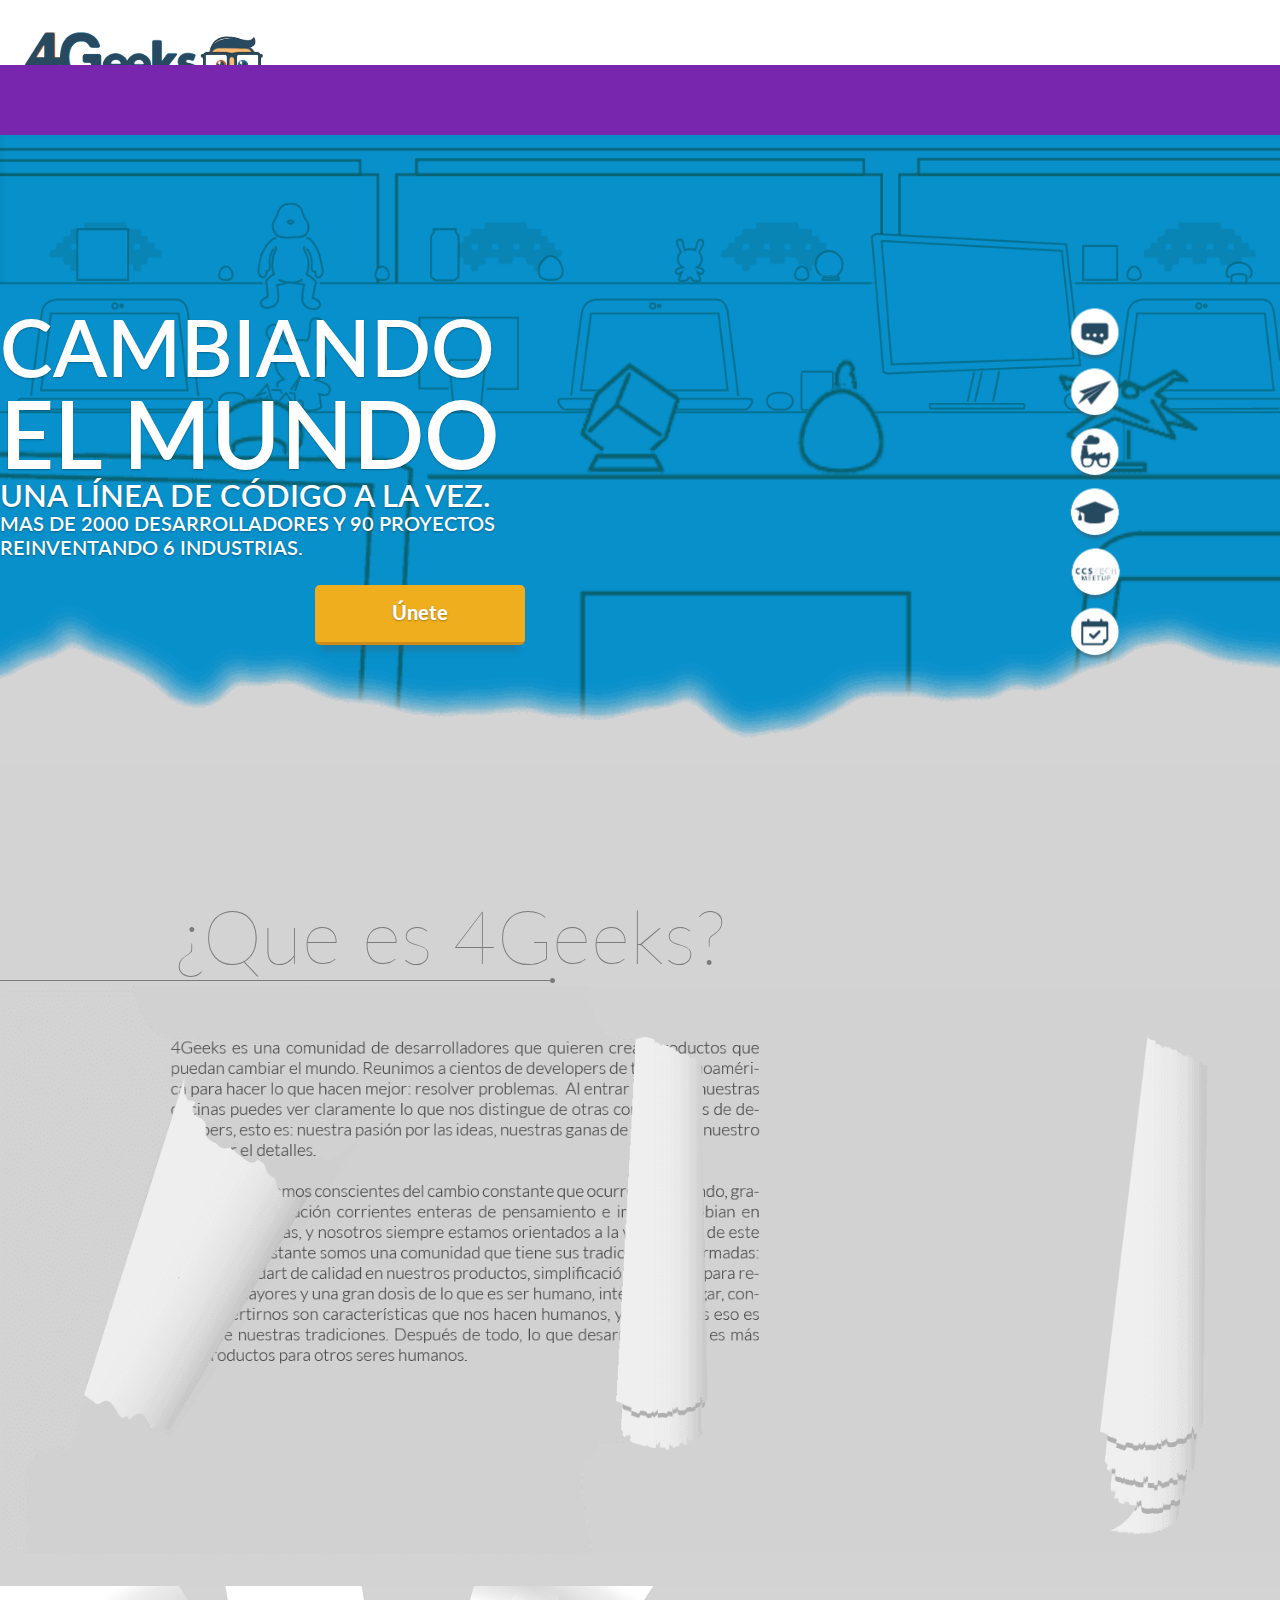
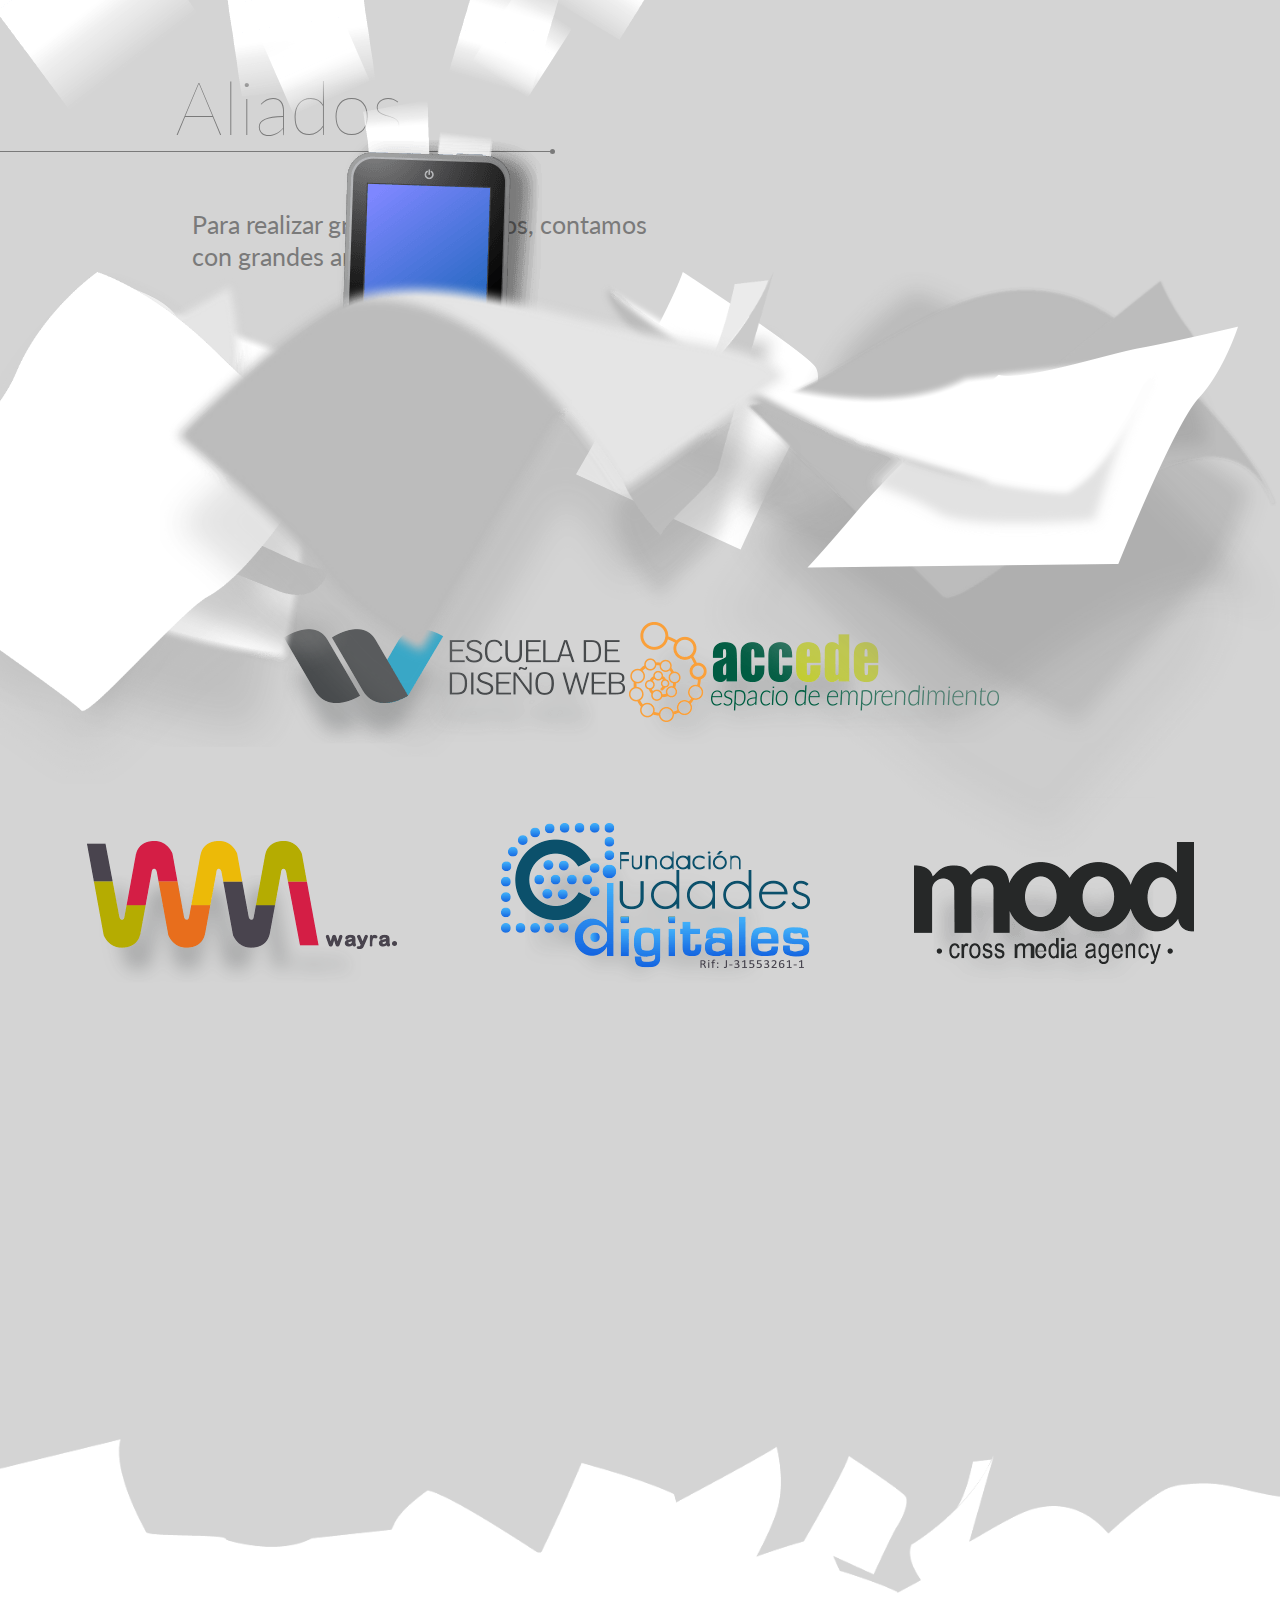
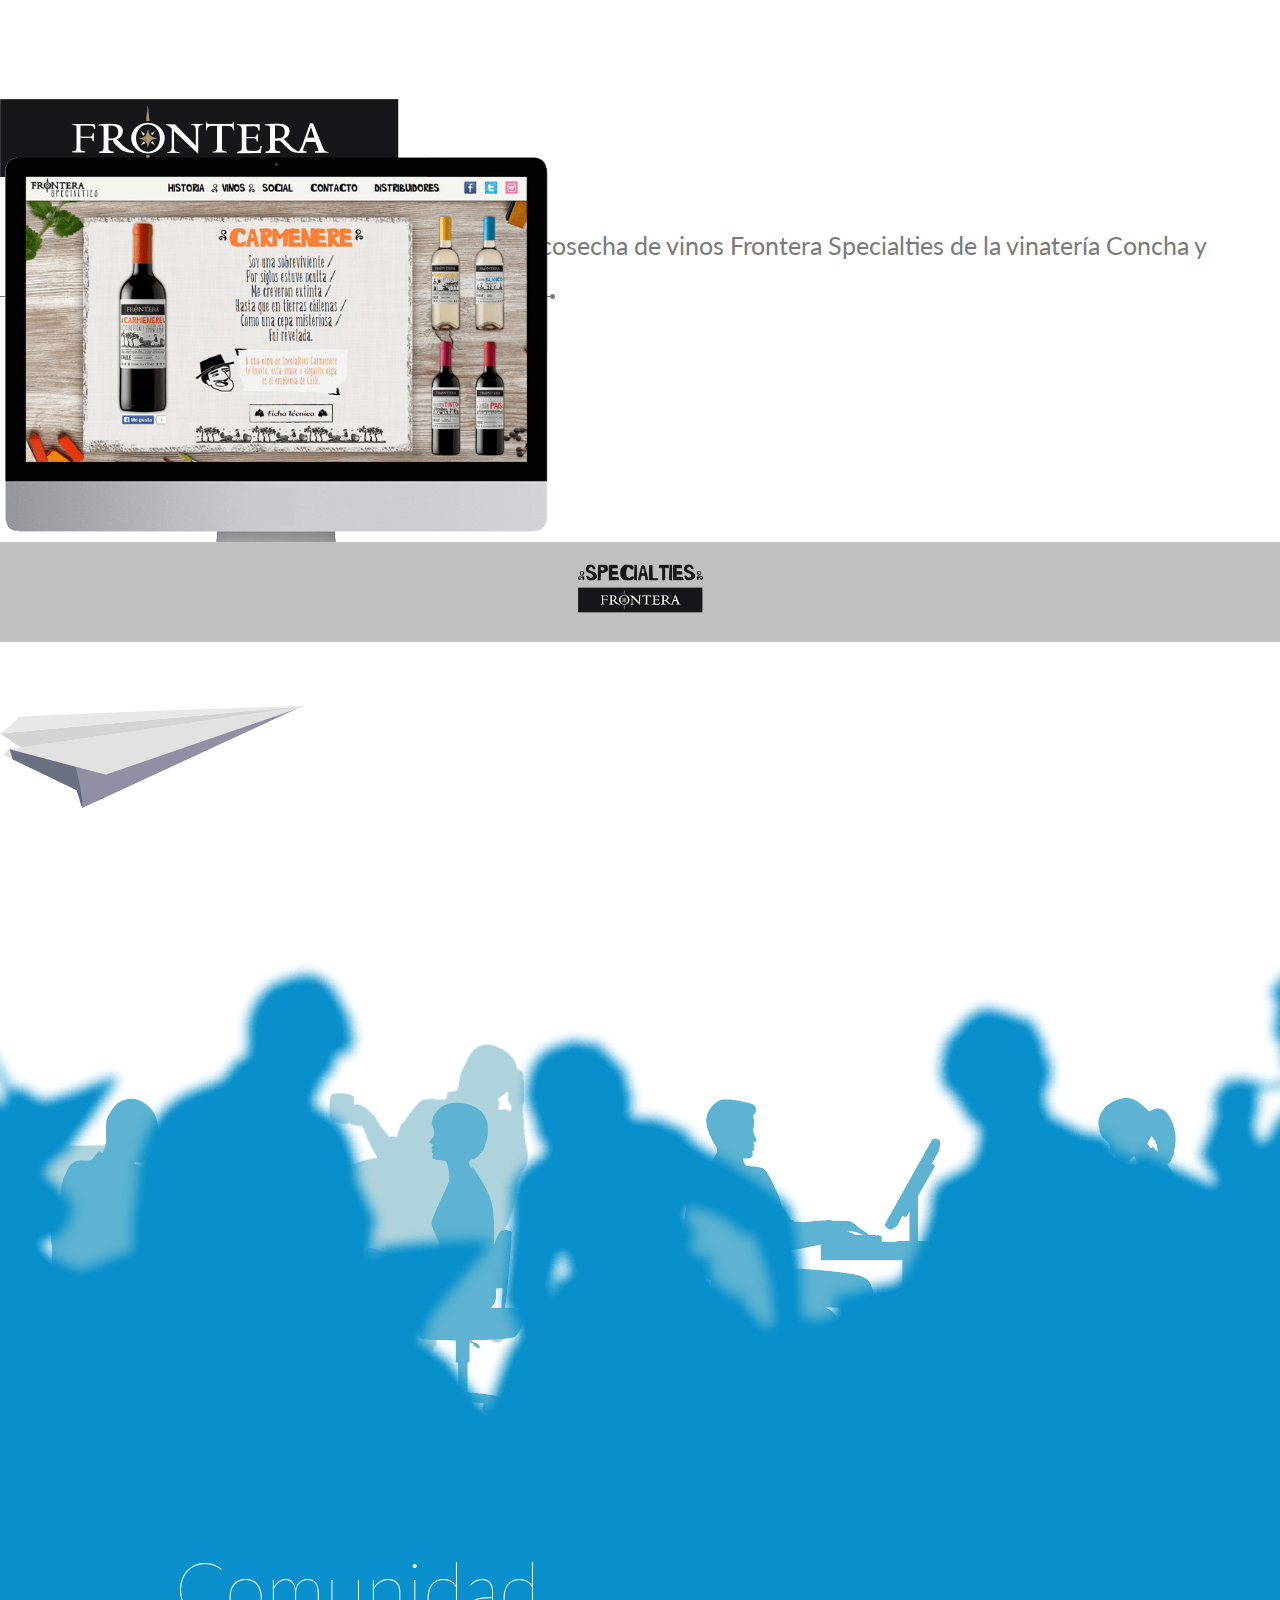
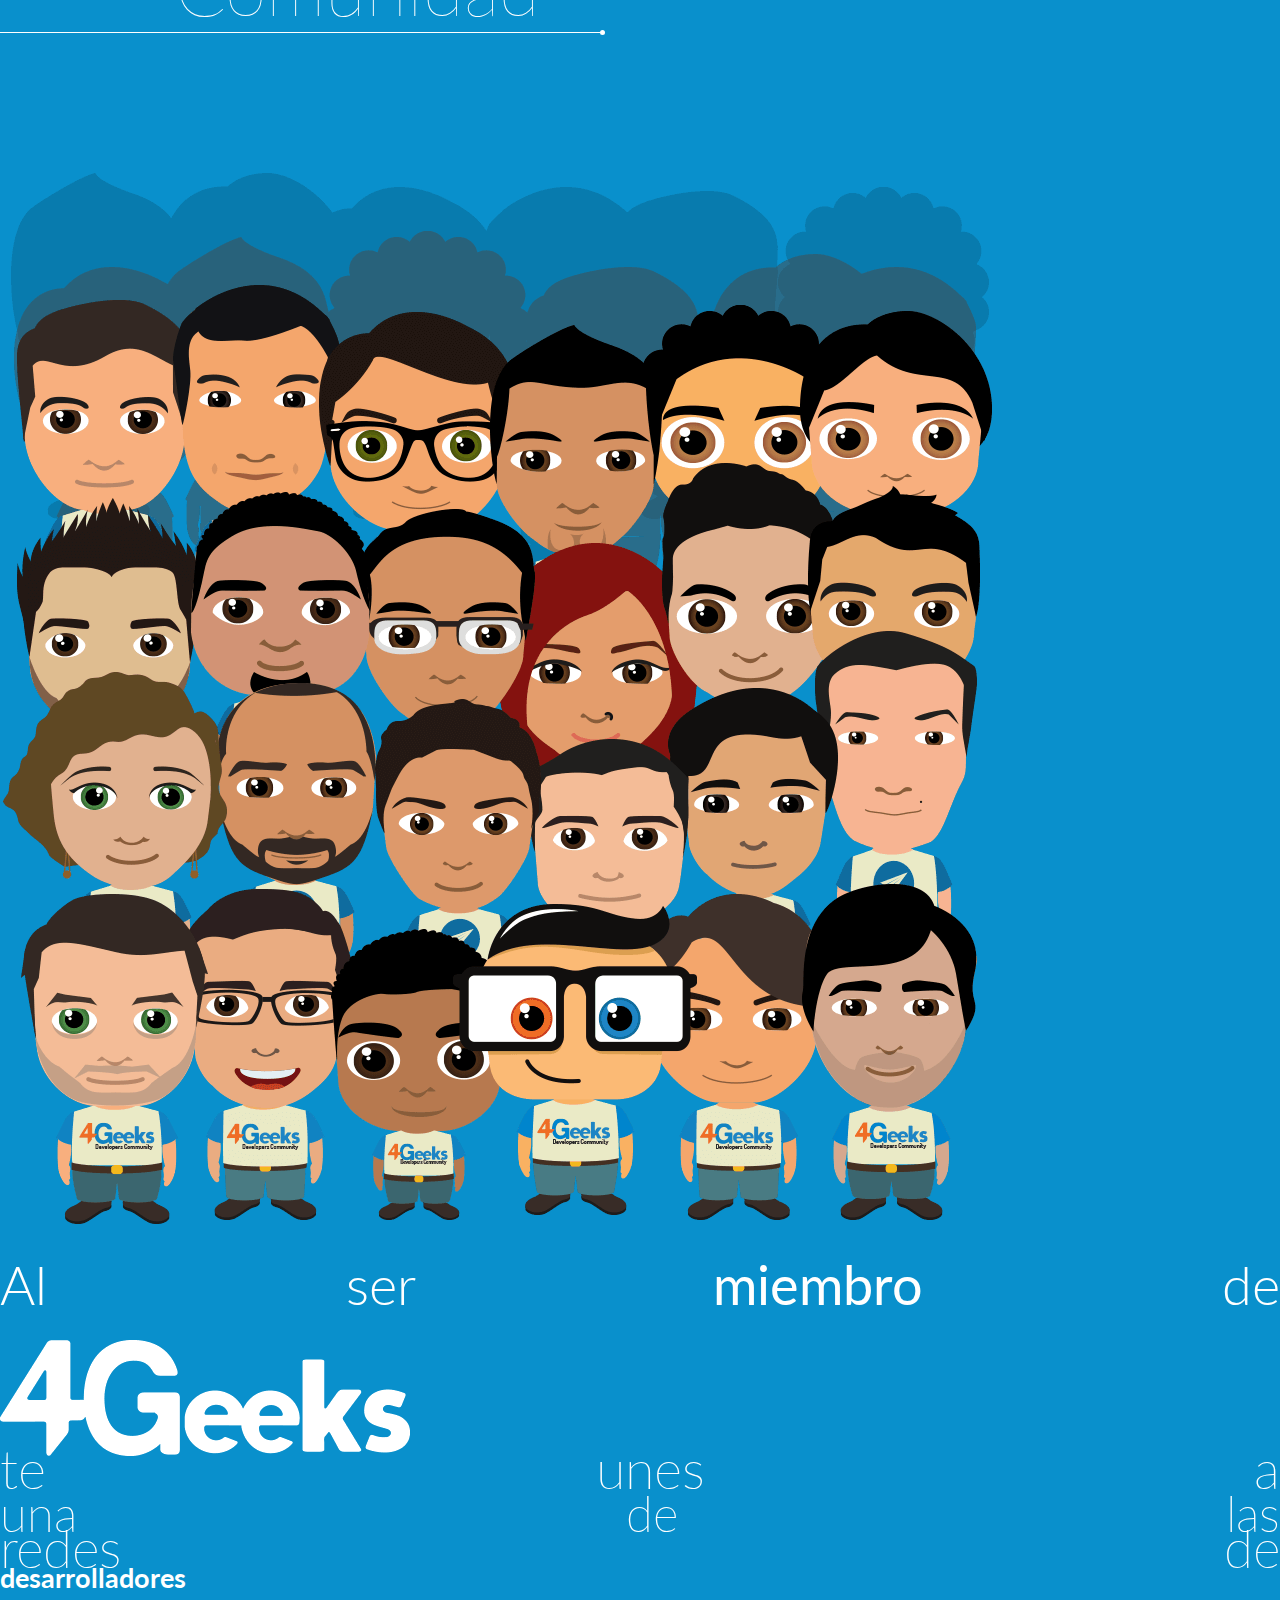
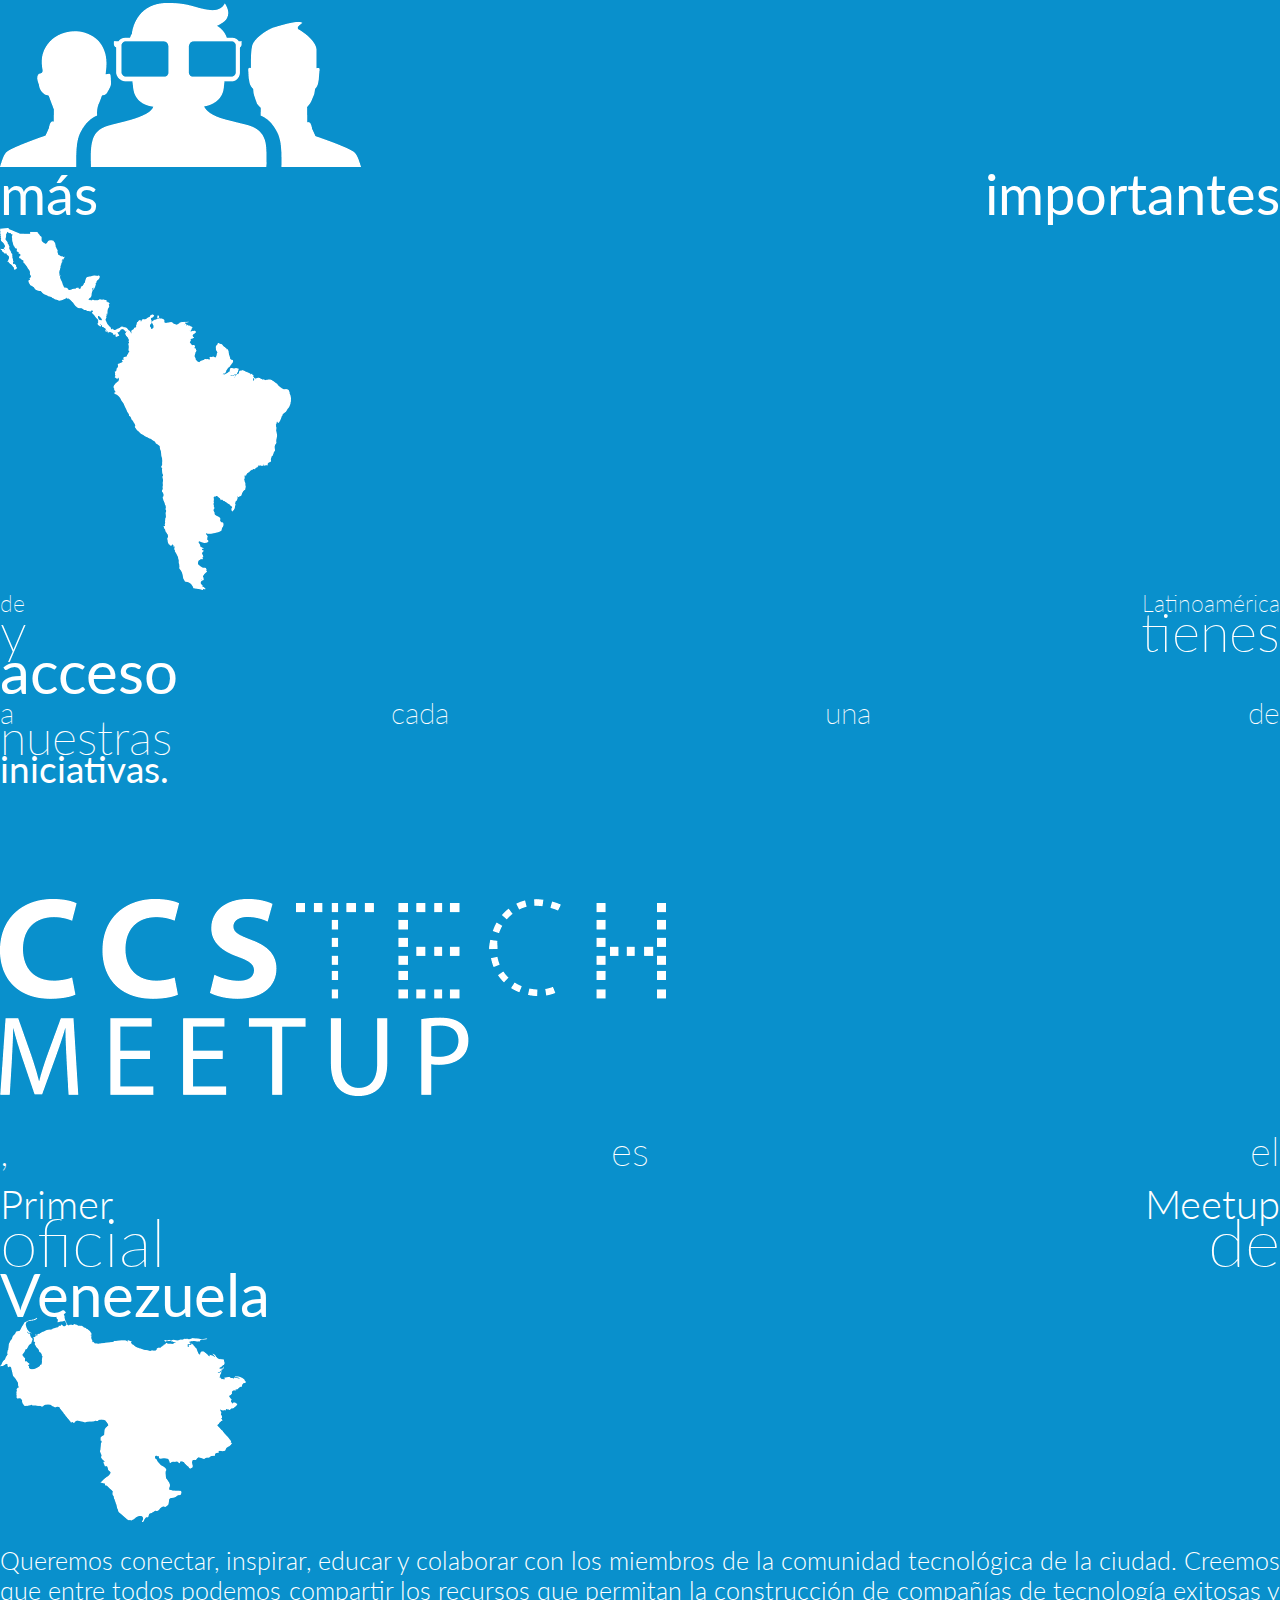
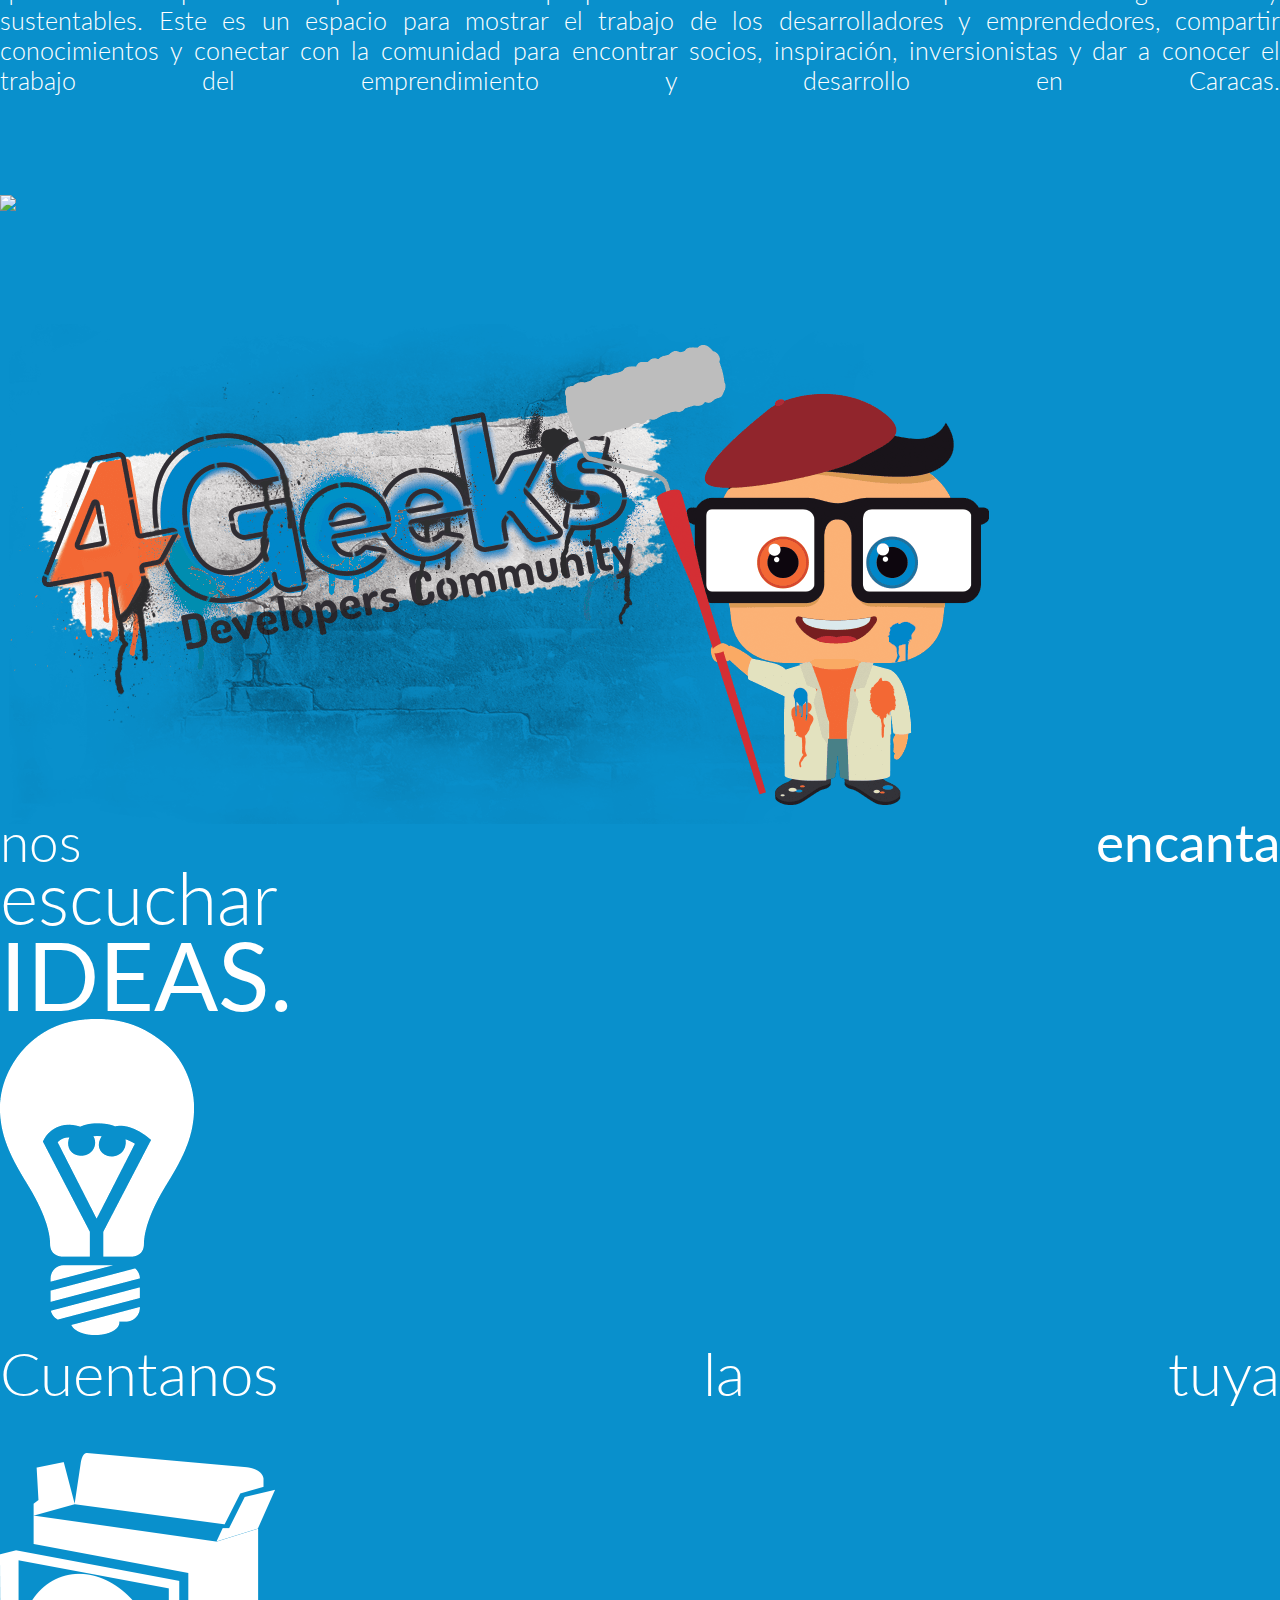
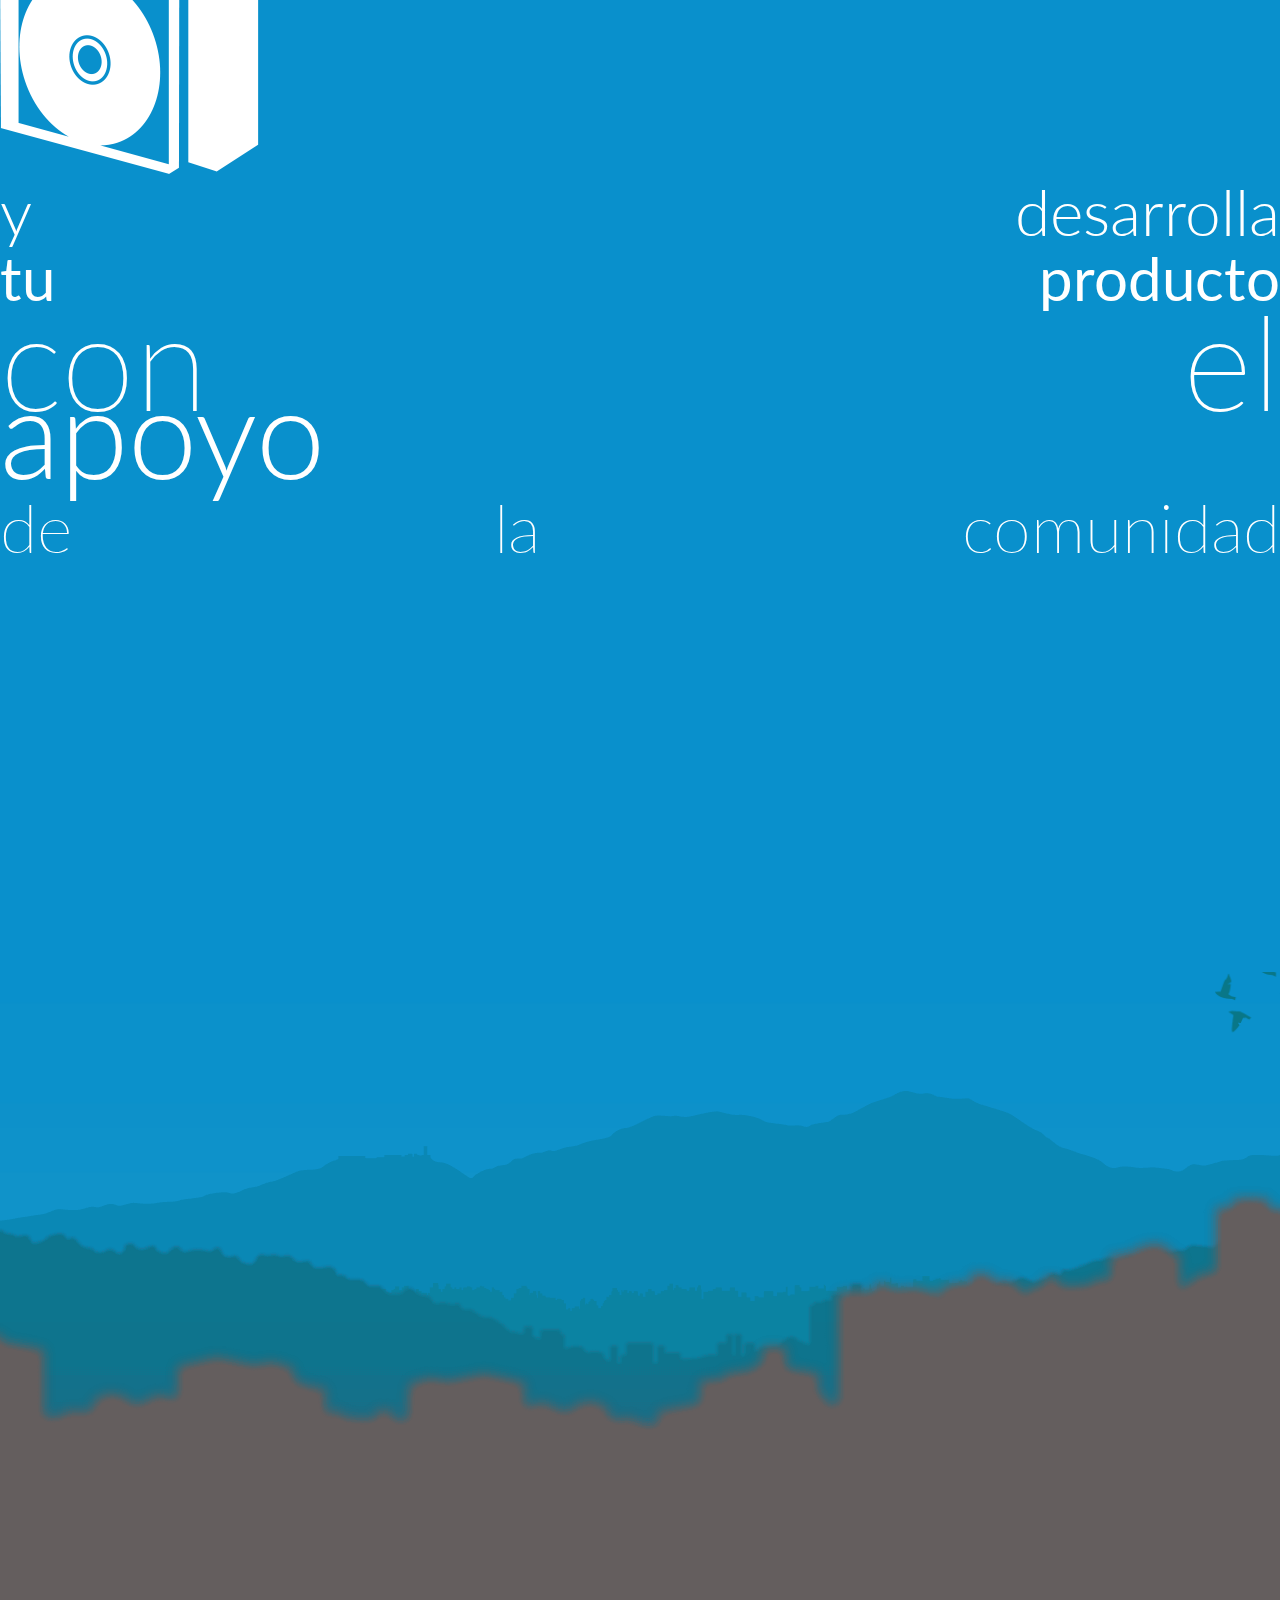
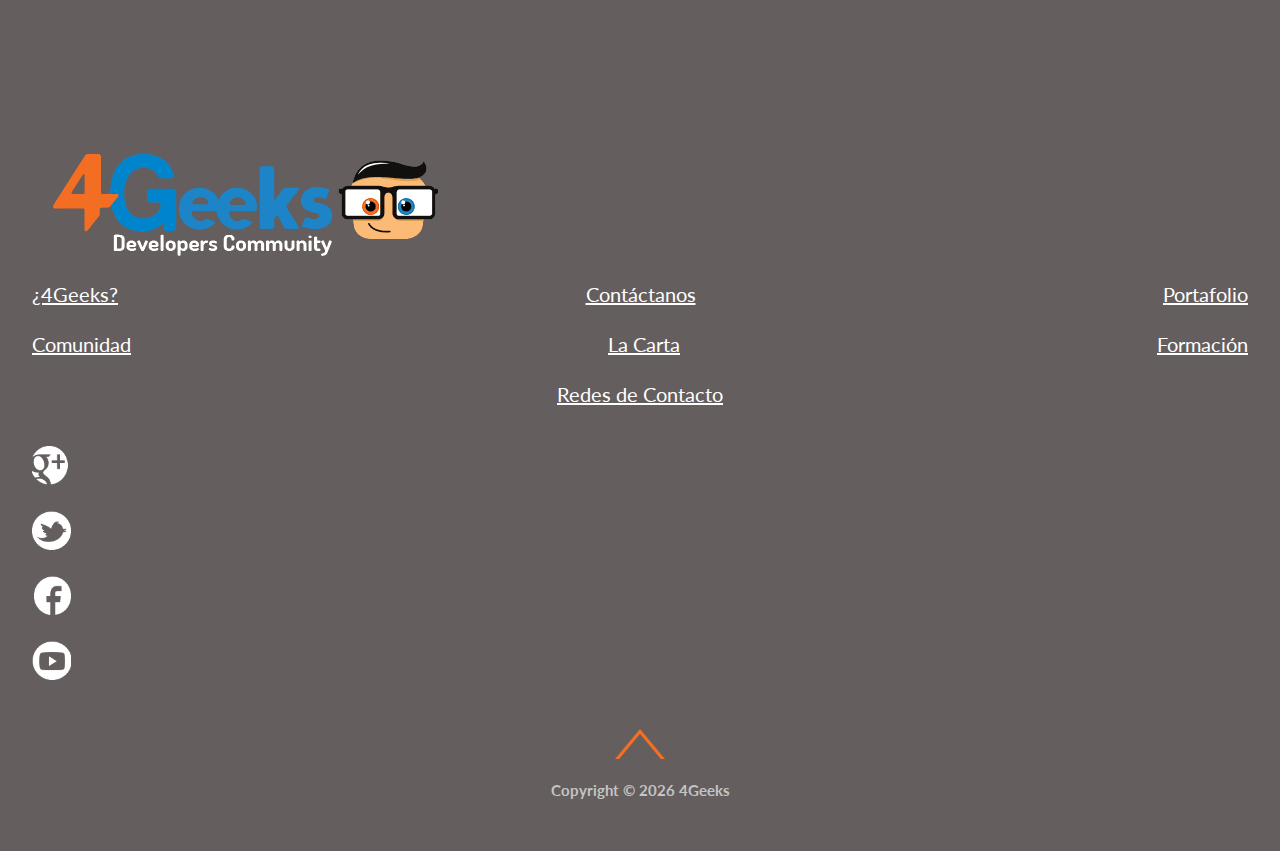
==== index.html @ bfc8bceb "Release candidate" ====
<!DOCTYPE html>
<html lang="es">
<head>
  <meta http-equiv="Content-Type" content="text/html; charset=UTF-8">
  <meta charset="utf-8">
  <meta http-equiv="X-UA-Compatible" content="IE=edge">
  <meta name="viewport" content="width=device-width, initial-scale=1">
  <meta name="description" content="">
  <meta name="author" content="">
  <link rel="apple-touch-icon" sizes="57x57" href="./images/icons/apple-touch-icon-57x57.png">
  <link rel="apple-touch-icon" sizes="114x114" href="./images/icons/apple-touch-icon-114x114.png">
  <link rel="apple-touch-icon" sizes="72x72" href="./images/icons/apple-touch-icon-72x72.png">
  <link rel="apple-touch-icon" sizes="144x144" href="./images/icons/apple-touch-icon-144x144.png">
  <link rel="apple-touch-icon" sizes="60x60" href="./images/icons/apple-touch-icon-60x60.png">
  <link rel="apple-touch-icon" sizes="120x120" href="./images/icons/apple-touch-icon-120x120.png">
  <link rel="apple-touch-icon" sizes="76x76" href="./images/icons/apple-touch-icon-76x76.png">
  <link rel="apple-touch-icon" sizes="152x152" href="./images/icons/apple-touch-icon-152x152.png">
  <link rel="icon" type="image/png" href="./images/icons/favicon-196x196.png" sizes="196x196">
  <link rel="icon" type="image/png" href="./images/icons/favicon-160x160.png" sizes="160x160">
  <link rel="icon" type="image/png" href="./images/icons/favicon-96x96.png" sizes="96x96">
  <link rel="icon" type="image/png" href="./images/icons/favicon-16x16.png" sizes="16x16">
  <link rel="icon" type="image/png" href="./images/icons/favicon-32x32.png" sizes="32x32">
  <meta name="msapplication-TileColor" content="#2d89ef">
  <meta name="msapplication-TileImage" content="./images/icons/mstile-144x144.png">
  <meta name="msapplication-square70x70logo" content="./images/icons/mstile-70x70.png">
  <meta name="msapplication-square144x144logo" content="./images/icons/mstile-144x144.png">
  <meta name="msapplication-square150x150logo" content="./images/icons/mstile-150x150.png">
  <meta name="msapplication-square310x310logo" content="./images/icons/mstile-310x310.png">
  <meta name="msapplication-wide310x150logo" content="./images/icons/mstile-310x150.png">
  <title>4geeks</title> 
  <link rel="shortcut icon" href="./images/icon.ico">
  <link href="./bootstrap/css/bootstrap.css" rel="stylesheet">
  <link href="./css/geeky.css" rel="stylesheet">
  <link href="./css/uslider.css" rel="stylesheet">  
  <link href='http://fonts.googleapis.com/css?family=Lato:100,300,400,700,900' rel='stylesheet' type='text/css'>
  <script type="text/javascript"   src="./js/jquery.js"></script>
  <script type="text/javascript"   src="./js/skrollr.min.js"></script>
  <script type="text/javascript" src="./js/unslider.js"></script>
  <script type="text/javascript" src="./js/typed.js"></script>
   <script type="text/javascript" src="./js/carrusel.js"></script>
</head>

<body data-spy="scroll" data-target=".navbar-collapse">
  <div class="navbar navbar-default navbar-fixed-top" id="navbar-top" role="navigation">
    <a href="#slider">
      <div class="navbar-brand" id="logo-bar-top">
        <div id="logo-bar-image-static"  data-0="filter: alpha(opacity=1);opacity: 1;" data-1200="filter: alpha(opacity=0);opacity: 0;"></div>
        <div id="logo-bar-image" data-0="filter: alpha(opacity=0);opacity: 0;" data-1000="filter: alpha(opacity=1);opacity: 1;"></div>
      </div>
    </a>
    <div class="container-fluid">
      <div class="collapse navbar-collapse" id="navbar-links">
        <ul class="nav nav-justified">
          <li class="active" id="li-4geeks">
            <div class="viewport">
              <a href="#section-4geeks">
                <div class="links">
                  <div class="links-front">
                    Somos 4Geeks
                  </div>
                  <div class="links-bottom">
                    Somos 4Geeks
                  </div>
                </div>
              </a>
            </div>
          </li>
          <li  id="li-aliados">
            <div class="viewport">
              <a href="#section-aliados">
                <div class="links">
                  <div class="links-front">
                   Aliados
                  </div>
                  <div class="links-bottom">
                    Aliados
                  </div>
                </div>
              </a>
            </div>
          </li>
          <li id="li-proyectos">
            <div class="viewport">
              <a href="#section-proyectos">
                <div class="links">
                  <div class="links-front">
                    Proyectos
                  </div>
                  <div class="links-bottom">
                    Proyectos
                  </div>
                </div>
              </a>
            </div>
          </li>
          <li id="li-comunidad">
             <div class="viewport">
              <a href="#section-comunidad">
                <div class="links">
                  <div class="links-front">
                    Comunidad
                  </div>
                  <div class="links-bottom">
                    Comunidad
                  </div>
                </div>
              </a>
            </div>
          </li>
          <li id="li-contacto">
            <div class="viewport">
              <a href="./contactanos.html">
                <div class="links">
                  <div class="links-front">
                   Contáctanos
                  </div>
                  <div class="links-bottom">
                     Contáctanos
                  </div>
                </div>
              </a>
            </div>
          </li>
        </ul>
      </div>
    </div>
  </div>
  <section id="section-first">
    <div class="row geeky-row">
      <div class="col-lg-14">
        <!-- Barra lateral -->
        <div id="side-bar">
          <a href="./redesdecontacto.html"><div class="sidesview">
            <div class="sides">
              <div id="redes" class="side-front"></div>
              <div id="redes-bottom" class="side-bottom"><p class="text-sidebar-ml"> Redes de <br>contacto </p></div>
            </div>
          </div></a>
          <a href="./lacarta.html"><div class="sidesview">
            <div class="sides">
              <div id="carta" class="side-front"></div>
              <div id="carta-bottom" class="side-bottom"><p class="text-sidebar"> La carta </p></div>
            </div>
          </div></a>
          <a href="http://geeksfactory.4geeks.co"><div class="sidesview">
            <div class="sides">
              <div id="factory"  class="side-front"></div>
              <div id="factory-bottom" class="side-bottom"><p class="text-sidebar"> GeeksFactory </p></div>
            </div>
          </div></a>
          <a href="./formacion.html"><div class="sidesview">
            <div class="sides">
              <div id="formacion"  class="side-front"></div>
              <div id="formacion-bottom" class="side-bottom"><p class="text-sidebar"> Formación</p></div>
            </div>
          </div></a>
          <a href="http://www.meetup.com/Caracas-Tech-Meetup/"><div class="sidesview">
            <div class="sides">
              <div id="meetup" class="side-front"></div>
              <div id="meetup-bottom" class="side-bottom"><p class="text-sidebar-ml"> Caracas <br> Tech Meetup</p></div>
            </div>
          </div></a>
          <a href="#"><div class="sidesview">
            <div class="sides">
              <div id="workshops" class="side-front"></div>
              <div id="workshops-bottom" class="side-bottom"><p class="text-sidebar-ml"> Hack-a-tons <br> Workshops</p></div>
            </div>
          </div></a>
        </div>
        <!-- Fin barra lateral -->  

        <div id="slider"  class="banner has-dots col-lg-12">
          <div id="div-principal"></div>
          <ul style="width: 400%; position: relative;">
            <li id="carousel1-back" class="carousel">
              <div id="carousel1-mid" class="carousel" data-0="background-position: center 250px;" data-800=" background-position: center 650px;">
                <div id="carousel1-front" class="carousel"  data-0="background-position:center 300px;" data-800=" background-position: center -600px;">
                 <div id="row">
                  <div class="col-lg-offset-1 col-lg-6 content">
                    <span style="font-size:79px; line-height:79px;">CAMBIANDO</span><br />
                    <span style="font-size:94px;line-height: 94px;">EL MUNDO</span><br />
                    <span style="font-size:31.4px;line-height: 31.4px;">UNA LÍNEA DE CÓDIGO A LA VEZ.</span><br />
                    <span style="font-size:20.1px; line-height:20.1px;">MAS DE 2000 DESARROLLADORES Y 90 PROYECTOS</span><br />
                    <span style="font-size:20.1px; line-height:20.1px;">REINVENTANDO 6 INDUSTRIAS.</span><br />
                    <br>
                    <a href="http://comunidad.4geeks.co/unete-a-la-comunidad/">
                      <div class="col-md-offset-5 yellow-button">
                        <p  class="one-line"><b>Únete</b> </p>
                      </div>
                    </a>
                    <br>
                  </div>
                </div>
              </div>
            </div>
            </li>
            <li id="carousel2-back" class="carousel">
              <div id="carousel2-mid" class="carousel"  data-0="background-position:center -70px;" data-800=" background-position:center 50px;">
                <div id="carousel2-front" class="carousel"  data-0="background-position:center 450px;" data-800=" background-position:center 350px;">
                  <div id="row">
                    <div class="col-lg-offset-1 col-lg-6 content">
                      <span style="font-size:86px; line-height:86px;">MÁS DE 200</span><br />
                      <span style="font-size:49px; line-height:49px;">DESARROLLADORES</span><br />
                      <span style="font-size:46px; line-height:46px;">LATINOAMERICANOS</span><br />
                      <span style="font-size:20.4px; line-height:20.4px;">ESPECIALIZADOS EN DESARROLLO WEB Y MÓVIL</span><br />
                      <span style="font-size:19.4px; line-height:19.4px;">CREANDO APLICACIONES EN PYTHON, CSS3, HTML5,</span><br />
                      <span style="font-size:19.4px; line-height:19.4px;">JAVASCRIPT Y RUBY.</span><br />
                      <br>
                      <a href="#section-proyectos">
                        <div class="col-md-offset-5 yellow-button">
                          <p class="one-line"><b>Nuestros proyectos.</b></p> 
                        </div>
                      </a>
                      <br>
                    </div>
                  </div>
                </div>
              </div>
            </li>
            <li id="carousel3-back" class="carousel" data-0="background-position:0 0px;" data-800="background-position: 0px -1000px;">
              <div id="carousel3-mid" class="carousel"  data-0="background-position:center 150px;" data-800="background-position: center -700px;">
                <div id="carousel3-front" class="carousel"  data-0="background-position:center 550px;" data-800="background-position:center -500px;">
                  <div id="row">
                    <div class="col-lg-offset-1 col-lg-6 content">
                      <span style="font-size:54.9px; line-height:54.9px;">UNA COMUNIDAD </span><br />
                      <span style="font-size:69.5px; line-height:69.5px;">PARA SER MÁS</span><br />
                      <span style="font-size:32.4px; line-height:32.4px;">Y MEJORES DESARROLLADORES</span><br />
                      <span style="font-size:18.5px; line-height:18.5px;">CONOCE A OTROS DEVELOPERS, APRENDE, COLABORA,</span><br />
                      <span style="font-size:18.5px; line-height:18.5px;">DESARROLLA.</span><br />
                      <br>
                      <a href="http://comunidad.4geeks.co/">
                        <div class="col-md-offset-5 yellow-button">
                          <p  class="one-line"><b>Forma parte</b></p>
                        </div>
                      </a>
                      <br>
                    </div>
                  </div>
                </div>
              </div>
            </li>
            <li id="carousel4-back" class="carousel">
              <div id="carousel4-mid" class="carousel"  data-0="background-position: center 300px;" data-800="transition: all 0.05s ease;background-position: center 170px;">
                <div id="carousel4-front" class="carousel"  data-0="background-position: center 20em;" data-800="transition: all 0.05s ease;background-position: center -20px;">
                  <div id="row">
                    <div class="col-lg-offset-1 col-lg-6 content">
                      <span style="font-size:55.2px; line-height:55.2px;"> DESARROLLAMOS</span><br />
                      <span style="font-size:77.6px; line-height:77.6px;"> PRODUCTOS</span><br />
                      <span style="font-size:60.5px; line-height:60.5px;">TECNOLÓGICOS</span><br />
                      <span style="font-size:17.4px; line-height:17.4px;">DE ALTO IMPACTO PARA EMPRESAS, EMPRENDEDORES Y</span><br />
                      <span style="font-size:21.4px; line-height:21.4px;">STARTUPS. DESDE APLICACIONES WEB HASTA</span><br />
                      <span style="font-size:21.4px; line-height:21.4px;">APLICACIONES MOVILES.</span><br />
                      <br>
                      <a href="http://localhost/4geeks/infografia.html#/slide1">
                        <div class="col-md-offset-5 yellow-button">
                          <p class="one-line">¿Que hacemos?</p>
                        </div>
                      </a>
                      <br>
                    </div>
                  </div>
                </div>
              </div>
            </li>
          </ul>
        </div>
      </div>
    </div>
  </section>

  <section id="section-4geeks">
    <div style="margin-left:50px">
      <p class="header-slim"> ¿Que es 4Geeks?</p>
    </div>
    <div class="dark-line"></div><div class="dark-circle"></div>
    <div class="row geeky-row" >
      <div class="col-sm-12" style="padding-right:0; padding-left:0; margin-left:0;margin-right:0; position:relative">
        <div id="div-terminal" style="position:absolute" data-0= "opacity:0" data-839="opacity:0;"data-840="opacity:1;">
          <a id="link-infografia" href="./infografia.html" ><span class="info-text"></span></a>
        </div>
        <img class="img-responsive" style="position:absolute; top:0px; width:100%" src="./images/background.png" 
        data-740="opacity:0;" data-741="opacity:1;"/>
        <img class="img-responsive" style="position:absolute; top:0px; width:100%" src="./images/header.png" 
        data-740="opacity:0;" data-741="opacity:1;"/>
        <img class="img-responsive" style="position:absolute; top:0px; width:100%" src="./images/footer.png"/>
        <img class="img-responsive" style="position:absolute; top:0; width:100%" src="./images/fase1.png" 
        data-740="opacity:1;" data-741="opacity:0;"/>
        <img class="img-responsive" style="position:absolute; top:0px; width:100%" src="./images/fase2.png" 
        data-740="opacity:0;" data-741="opacity:1;" data-799="opacity:1;" data-800="opacity:0;"/>
        <img class="img-responsive" style="position:absolute; top:0px; width:100%" src="./images/fase3.png" 
        data-799="opacity:0;" data-800="opacity:1;" data-839="opacity:1;" data-840="opacity:0;"/>
        <img class="img-responsive" style="position:absolute; top:0px; width:100%" src="./images/fase4.png" 
        data-839="opacity:0;" data-840="opacity:1;"/>
      </div>
    </div>
  </section>

  <section id="section-aliados2">
    <div id="section-aliados"></div>
    <div style="margin-left:50px" >
      <p class="header-slim"> Aliados </p>
    </div>
    <div class="dark-line"></div><div class="dark-circle"></div>
    <p class="footer-p"> Para realizar grandes proyectos, contamos<br>con grandes amigos.</p>
    <div class="row geeky-row input_wrapper" id="hojas-div" style="width:100%;position:relative">
       <!-- Hojas -->
          <img data-1700= "opacity:0; top:-60%;" data-1800="opacity:1; top:-65%;" class="img-responsive hoja" id="hoja1"  src="./images/hojas/hoja01.png"/>
          <img data-1700= "opacity:0; top:-60%;" data-1800="opacity:1; top:-45%;" class="img-responsive hoja" id="hoja2"  src="./images/hojas/hoja02.png"/>
          <img data-1700= "opacity:0; top:-60%;" data-1850="opacity:1; top:-5%;" data-2200="top:-5%;" data-2600="top:-15%;" class="img-responsive hoja" id="hoja3" src="./images/hojas/hoja03.png"/>
          <img data-1700= "opacity:0; top:-60%;" data-1850="opacity:1; top:15%;" data-2200="top:15%;" data-2600="top:10%;" class="img-responsive hoja" id="hoja4"src="./images/hojas/hoja04.png"/>
          <img data-1700= "opacity:0; top:-60%;" data-1850="opacity:1; top:55%;" data-2300="top:55%;" data-3000="top:50%;" class="img-responsive hoja" id="hoja5"  src="./images/hojas/hoja05.png"/>
          <img data-1700= "opacity:0; top:-60%;" data-1850="opacity:1; top:35%;" data-2500="top:35%;" data-3300="top:30%;" class="img-responsive hoja" id="hoja6"  src="./images/hojas/hoja06.png"/>
          <img data-1700= "opacity:0; top:-60%;" data-1850="opacity:1; top:95%;" data-2500="top:95%;" data-3300="top:75%;"class="img-responsive hoja" id="hoja7" src="./images/hojas/hoja07.png"/>
          <img data-1700= "opacity:0; top:-60%;" data-1850="opacity:1; top:115%;" data-3300="top:115%;" data-3600="top:112%;" class="img-responsive hoja" id="hoja8" src="./images/hojas/hoja08.png"/>
          <img data-1700= "opacity:0; top:-60%;" data-1850="opacity:1; top:125%;" data-2800="top:125%;" data-3600="top:110%;" class="img-responsive hoja" id="hoja9" src="./images/hojas/hoja09.png"/>
          <img data-1700= "opacity:0; top:-60%;" data-1850="opacity:1; top:115%;" data-3300="top:115%;" data-3800="top:113%;" class="img-responsive hoja" id="hoja10"  src="./images/hojas/hoja10.png"/>
          <img data-1700= "opacity:0; top:-60%;" data-1850="opacity:1; top:125%;"  data-3300="top:125%;" data-3800="top:120%;" class="img-responsive hoja" id="hoja11"  src="./images/hojas/hoja11.png"/>
      <!-- Fin hojas --> 
      <div class="col-lg-offset-5 col-lg-7" id="div-cels">
        <!-- Celulares -->
        <img data-1600= "opacity:1;" data-1700="opacity:0;"  class="img-responsive celphone" src="./images/cel1.png" />
        <img data-1600= "opacity:0;" data-1625="opacity:1;"data-1750= "opacity:1;" data-1825="opacity:0;"class="img-responsive celphone" src="./images/cel2.png"/>
        <img data-1750= "opacity:0;" data-1800="opacity:1;"data-1800= "opacity:1;" data-1875="opacity:0;" class="img-responsive celphone" src="./images/cel3.png"/>
        <img data-1800= "opacity:0;" data-1810="opacity:1;" class="img-responsive celphone"  src="./images/cel4.png"/>
        <!-- Fin celulares-->
      </div>
      <div class="container" style="padding-top:150px;"> 
        <div class="col-md-offset-1 col-md-5">
          <img class="logo-left" src="./images/logos/escuela.png"/>
          <img class="logo-left" src="./images/logos/accede.png"/>
        </div>
        <div class="col-md-offset-6 cold-md-5">
          <img class="logo" src="./images/logos/wayra.png"/>
          <img class="logo" src="./images/logos/ciudades.png"/>
          <img class="logo" src="./images/logos/mood.png"/>
        </div>
      </div>
    </div>
    <div id="div-aliados-footer"></div>
  </section>

  <section id="section-proyectos">
    <!-- CARRUSEL -->
    <div class="container" style="position:relative">
      <div class="col-xs-12">
        <img class="avion" style="left:0%; position:absolute;" class="img-responsive" src="./images/plane01.png"
        data-3480="left:-25%; top:-500px" data-3540="left:0%; top:-500px" data-3620="left:25%; top:-500px" data-3660="left:50%; top:-500px"
        data-3720="left:75%; top:-500px" data-3780="left:150%;top:-500px"/>
      </div>
    </div>
    <div style="margin-bottom:500px; margin-top:-500px;">
      <div style="margin-left:50px">
        <p class="header-slim"> Proyectos </p>
      </div>
      <div class="dark-line"></div><div class="dark-circle"></div>
      <!-- <p class="footer-p"> Dentro del area de desarrollo hay mucho<br>material que esta creciendo, nosotros<br>somos parte de ese crecimiento</p> -->
      <div class="row" id="geeky-row-carrusel">
        <div class="col-md-offset-1 col-sm-3" style="margin-top:-300px; height:450px !important;">
          <img class="img-responsive" src="./images/carousel/fronteraspecial.png" style="margin-right:auto; margin-left:auto; "/>
          <p class="carousel-p"> Creativo diseño web para promocionar la nueva cosecha de vinos Frontera Specialties de la vinatería Concha y Toro. </p>
        </div>
        <div class="col-sm-6 col-sm-offset-1" style="position:relative;margin-top:-300px; height:450px !important;">
          <img class="img-responsive" style=" height:450px !important;" src="./images/carousel/screenshots/frontera.png" />
        </div>
      </div>
      <div class="col-xs-12" style="background:#c0c0c0; height:100px; margin-top:12.5px; padding-top:15px; position:relative">
        <div class="col-xs-offset-1 col-xs-2">
          <button class="button thumb active" id="frontera" onClick="carrusel(this.id)"> </button>
        </div>
        <div class="col-xs-2">
          <button class=" button thumb" id="cmo" onClick="carrusel(this.id)"></button>
        </div>
        <div class="col-xs-2">
          <button class="button  thumb" id="catalog" onClick="carrusel(this.id)"></button>
        </div>
        <div class="col-xs-2">
          <button class="button  thumb" id="quintodia" onClick="carrusel(this.id)"></button>
        </div>
        <div class="col-xs-2">
          <button class=" button thumb" id="inmueble" onClick="carrusel(this.id)"></button>
        </div>
      </div>
    </div>
    <div class="container">
      <div class="col-xs-12" style="position:relative">
        <img class="avion" id="avion2" class="img-responsive" src="./images/plane02.png"
        data-4400="margin-right:-50%; opacity:1; top:-400px" data-4500="margin-right:-25%; opacity:1; top:-350px" data-4600="margin-right:0%;opacity:1; top:-300px" data-4700="margin-right:25%;opacity:1;top:-250px" data-4800="margin-right:50%;opacity:1;top:-200px" data-4900="margin-right:75%; opacity:1;top:-150px" data-5000="margin-right:100%; opacity:1; top:-100px" data-5100="margin-right:125%; opacity:1;top:-50px" data-5200="margin-right:150%; opacity:0; top:0px"
        />
      </div>
    </div>
    <div id="container">
      <div style="position:relative; padding-top:400px; margin-bottom:0px">
        <div id="div-reunion-back" data-4500="bottom:190px;" data-5300="bottom:10px;"></div>
        <div id="div-reunion-mid" data-4500="bottom:150px;" data-5300="bottom:50px;"></div>
        <div id="div-reunion-front"></div>
      </div>  
    </div>
  </section>

  <section id="section-comunidad">
    <div class="row geeky-row">
      <div id="div-miembros">
        <div style="margin-left:50px; padding-bottom:100px">
          <p class="header-slim-alt"> Comunidad</p>
          <div class="dark-line-alt"></div><div class="dark-circle-alt"></div>
        </div>
        <div class="col-md-5 col-xs-offset-1">
          <img class="img-responsive" style="margin-top:0px;" src="./images/comunidad.png"/>
        </div>
        <div class="col-md-5">
          <div class="row">
            <div class="col-xs-12">
              <!-- <span id="meetup-text1" style="font-size:65px; font-weight:300;line-height:60px"  > Al ser <b>miembro</b> de </span> -->
              <span id="meetup-text1" style="font-size:52px; font-weight:300;line-height:80px"  > Al ser <b>miembro</b> de </span>
            </div>
            <div class="col-xs-5">
              <img style="padding-top: 15px" class="img-responsive" src="./images/meetup/4geeks.png"/>
            </div>
            <div class="col-xs-6">
              <!-- <span style="font-size:45px; font-weight:200;line-height:50px">
                <p id="meetup-text2"> te unes a <br> una de las</p>
              </span> -->
              <span>
                <p id="meetup-text25" style="font-size:50px; font-weight:200;line-height:20px"> te unes a </p><br>
                <p id="meetup-text26" style="font-size:47px; font-weight:200;line-height:30px"> una de las</p>
              </span>
            </div>
            <div class="col-xs-5">
              <span>
                 <!--  <p id="meetup-text3" style="font-size:65px; font-weight:200;line-height:50px"> redes de <br></p>
                 <p id="meetup-text4" style="font-size:35px; line-height:50px"><b>desarrolladores</b> </p> -->
                 <p id="meetup-text3" style="font-size:49px; font-weight:200;line-height:50px"> redes de <br></p>
                 <p id="meetup-text4" style="font-size:24px; line-height:20px"><b>desarrolladores</b> </p>
                 <div id="meetup-glasses"></div>
              </span>
            </div>
            <div class="col-xs-5">
              <img class="img-responsive" style="margin-top:15px" src="./images/meetup/comunidad.png"/>
            </div>
            <div class="col-xs-12">
              <span style="font-size:65px; font-weight:200;line-height:40px">
                <!-- <b id="meetup-text6" style="font-size:70px; line-height:30px"> más importantes </b> -->
                <b id="meetup-text6" style="font-size:57px; line-height:30px"> más importantes </b>
              </span>
            </div>
            <div class="col-xs-5">
              <img class="img-responsive" style="margin-top:10px;" src="./images/meetup/america.png"/>
            </div>
            <div id="meetup-latam2" class="col-xs-6">
              <span style="text-align:center">
                <div id="meetup-latam"></div>
                 
                  <p id="meetup-text20" style="font-size:23px;font-weight:200;line-height:20px"> de Latinoamérica</p> <br>
                  <p id="meetup-text21" style="font-size:54px;font-weight:200;line-height:0px">y tienes</p><br> 
                  <p id="meetup-text5" style="font-size:60px;font-weight:200;line-height:40px"><b>acceso</b></p> <br> 
                  <p id="meetup-text22" style="font-size:30px;font-weight:200;line-height:5px"> a cada una de </p> <br> 
                  <p id="meetup-text23" style="font-size:48px;font-weight:200;line-height:5px"> nuestras <br></p>
                  <p id="meetup-text24" style="font-size:37px;font-weight:200;line-height:60px"> <b>iniciativas. </b> </p>
              </span>
            </div>
          </div>
        </div>
      </div>
      <div id="div-meetup">
        <div class="col-md-5 col-md-offset-1" style="margin-top:100px">
          <div class="row">
            <div class="col-xs-12">
              <img class="img-responsive" src="./images/meetup/meetuplogo1.png"/>
            </div>
            <div class="col-xs-9">
              <img style="padding-top:15px;"class="img-responsive" src="./images/meetup/meetuplogo2.png"/>
            </div>
            <div class="col-xs-3">
              <p id="meetup-text7" style="padding-top:15px;font-size:45px;font-weight:200;line-height:75px">, es el  </p>
            </div>
            <div class="col-xs-7">
              <p id="meetup-text8" style="font-size:42px;font-weight:300;line-height:20px;padding-top:15px"> Primer Meetup</p> <br>
              <p id="meetup-text9" style="font-size:75px;font-weight:200;line-height:25px">oficial de</p> <br>
              <p id="meetup-text10" style="font-size:63px;font-weight:400;line-height:25px">Venezuela</p>
            </div>
            <div class="col-xs-5">
              <img class="img-responsive" src="./images/meetup/vzla.png"/>
            </div>
            <div class="col-xs-12">
              <p style="font-weight:300; text-align:justify; padding-top:20px; font-size:25px"> Queremos conectar, inspirar, educar y colaborar con los miembros de la comunidad tecnológica de la ciudad. Creemos que entre todos podemos compartir los recursos que permitan la construcción de compañías de tecnología exitosas y sustentables.

              Este es un espacio para mostrar el trabajo de los desarrolladores y emprendedores, compartir conocimientos y conectar con la comunidad para encontrar socios, inspiración, inversionistas y dar a conocer el trabajo del emprendimiento y desarrollo en Caracas.</p>
            </div>
          </div>
        </div>
        <div class="col-md-5 ">
          <img class="img-responsive" style="margin-top:100px;" src="./images/meetup/meetup.png"/>
        </div>
        <div class="col-md-1"></div>
      </div>
      <div id="div-ideas">
        <div class="col-md-5 col-md-offset-1">
          <img class="img-responsive" style="margin-top:10px;" src="./images/meetup/imagen1ideas.png"/>
        </div>
        <div class="col-md-5">
          <div class="row">
            <div class="col-xs-8">
              <!-- <span id="meetup-text11" style="font-size:63px;font-weight:300;line-height:0px"> nos <b> encanta </b> </span><br>
              <span id="meetup-text12" style="font-size:90px;font-weight:300;line-height:90px"> escuchar </span> <br>
              <span id="meetup-text13" style="font-size:110px;font-weight:300;line-height:120px"> <b> IDEAS.</b></span> -->
              <span id="meetup-text11" style="font-size:53px;font-weight:300;line-height:0px"> nos <b> encanta </b> </span><br>
              <span id="meetup-text12" style="font-size:80px;font-weight:300;line-height:70px"> escuchar </span> <br>
              <span id="meetup-text13" style="font-size:100px;font-weight:300;line-height:100px"> <b> IDEAS.</b></span>
            </div>
            <!--  <div class="col-xs-4"> -->
            <div class="col-xs-3">
              <img id="bulb" class="img-responsive" src="./images/meetup/idea.png"/>
            </div>
            <div class="col-xs-12" id="meetup-ideas2">
               <!--  <span id="meetup-text14" style="font-size:65px;font-weight:300;line-height:40px"> Cuentanos la tuya </span> -->
              <span id="meetup-text14" style="font-size:55px;font-weight:300;line-height:20px"> Cuentanos la tuya </span>
            </div>
            <div class="col-xs-3">
              <img style="padding-top:45px" class="img-responsive" src="./images/meetup/cd.png"/>
            </div>
            <div class="col-xs-8">
              <!--  <span id="meetup-text15" style="font-size:62px;font-weight:300;line-height:43px"> y desarrolla </span><br> -->
              <span id="meetup-text15" style="font-size:57px;font-weight:300;line-height:54px"> y desarrolla </span><br>
              <!-- <span id="meetup-text16" style="font-size:50px;font-weight:200;line-height:33px"> <b> tu producto </b> </span><br> -->
              <span id="meetup-text16" style="font-size:54px;font-weight:200;line-height:63px"> <b> tu producto </b> </span><br>
              <span id="meetup-text17" style="font-size:120px;font-weight:200;line-height:70px"> con el </span><br>
              <span id="meetup-text18" style="font-size:110px;font-weight:300;line-height:30px"> apoyo </span><br>
            </div>
            <div class="col-xs-12" id="meetup-ideas3">
              <span id="meetup-text19" style="font-size:63px;font-weight:200;line-height:77px"> de la comunidad</span>
            </div>
          </div>
        </div>
      </div>
    </div>
  </section>

  <section id="section-footer">
    <div style="position:relative">
      <div id="ciudad-back3" data-8200="bottom:100px;" data-8900="bottom:165px;"></div>
      <div id="ciudad-back2" data-8200="bottom:110px;" data-8900="bottom:20px;" ></div>
      <div id="ciudad-back1" data-8200="bottom:0px;" data-8900="bottom:-75px;"></div>
      <div class="container">
        <div class="col-xs-12">
          <img class="aves" style=" bottom:400px; right:-25%; position:absolute;" class="img-responsive" src="./images/aves.png" data-7800="right:-50%; opacity:0;" data-8000="right:-25%; opacity:1" data-8200="right:0%; opacity:0" data-8300="right:25%; opacity:1" data-8400="right:50%; opacity:0;" data-8500="opacity:1; right:75%;" data-8600="opacity:0; right:100%" data-8700="opacity:0; right:125%"/>
        </div>
      </div>
      <div class="container">
        <div class="col-xs-12">
          <img class="aves" style="bottom:400px;  right:0%; opacity:0; position:absolute;" class="img-responsive" src="./images/aves-alt.png"
          data-7800="right:-50%; opacity:1;" data-8000="right:-25%; opacity:0" data-8200="right:0%; opacity:1" data-8300="right:25%; opacity:0" data-8400="right:50%; opacity:1;" data-8500="opacity:0; right:75%" data-8600="opacity:1; right:100%" data-8700="opacity:0; right:125%"/>
        </div>
      </div>
      <div id="ciudad-front" ></div>
    </div>
    <div id="section-contacto" class="container footer-content" style="position:relative">
      <div id="super-rigo"></div>
      <div class="col-md-5 col-md-offset-1">
        <button id="footer-logo" onclick="rigo()"></button>
        <!-- <p>Caracas Tech Meetup, el primer Meetup oficial de Venezuela, será el espacio en el que nos reuniremos mensualmente todos los que queramos contribuir a la comunidad de desarrollo de software y emprendimiento en Venezuela.</p> -->
      </div>
      <div class="col-md-4 col-md-offset-1">
        <ul class="footer-links"> 
          <li> <a href="./infografia.html">¿4Geeks?</a></li>
          <li> <a href="./contactanos.html"> Contáctanos </a></li>
          <li> <a href="#">Portafolio </a></li>
        </ul>
        <ul class="footer-links">
          <li><a href="http://comunidad.4geeks.co/">Comunidad</a></li>
          <li><a href="./lacarta.html">La Carta</a></li>
          <li><a href="./formacion.html">Formación</a></li>
        </ul>
        <ul class="footer-links">
          <li><a href="./redesdecontacto.html">Redes de Contacto </a> </li>
        </ul>
       
        <div class="row footer-images">
          <div class="col-xs-3">
            <a href="#"><div id="footer-gp"></div></a>
          </div>
          <div class="col-xs-3">
            <a href="#"><div id="footer-tw"></div></a>
          </div>
          <div class="col-xs-3">
            <a href="#"><div id="footer-fb"></div></a>
          </div>
          <div class="col-xs-3">
            <a href="#"><div id="footer-yt"></div></a>
          </div>
        </div>
      </div>
      <div class="col-sm-12">
        <a href="#section-first">
            <div id="backToTop">
              <div id="backToTop1"></div>
              <div id="backToTop2"></div>
            </div>
        </a>
        <p style="text-align:center; font-size:15px;padding-top:25px; font-weight:700; color:#c5c5c5">Copyright © 
          <script type="text/javascript">
            var d = new Date()
            document.write(d.getFullYear())
          </script>
          4Geeks 
        </p>
        
      </div>
    </div>
  </section>
</body>
<footer>
  <script src="./bootstrap/js/bootstrap.js"></script>
  <script type="text/javascript" src="js/skrollr.min.js"></script>
   <script type="text/javascript">
    skrollr.init({
      forceHeight: false
    });
   </script>
  <script type="application/javascript">

    $('#slider').unslider({
      fluid: true,
      dots: true,
      speed: 500
    });
    $('a[href^="#"]').click(function() {
      var target = $($(this).attr('href'));
      var pos = target.offset(); 
      if(pos) {
        $('html, body').animate({
          scrollTop: pos.top,
          scrollLeft: pos.left
        }, 1000);
      }
      return false;
    });
  </script>
 
  <script src="./js/typed.js"></script>
  <script>
    onscroll = function(){
      var distanceUntil = $('.info-text').offset().top - $(window).scrollTop();
      // console.log(distanceUntil);
      if(distanceUntil<=335){
            $(".info-text").typed({
            strings: ["Mejor que solo leer es interactuar. ^1000 Haz click aquí"],
            typeSpeed: 35
          });  
      }
       var distanceUntilLogo = $('#footer-logo').offset().top - $(window).scrollTop();
      // console.log(distanceUntil);
      console.log(distanceUntilLogo);
      if(distanceUntilLogo<=1600){
            document.getElementById("footer-logo").className="active";
      }
      else{
        document.getElementById("footer-logo").className="";
      }
    };
  </script>
  <script type="text/javascript">
    $('.nav li .viewport a').on('click', function() {
      $(this).parent().parent().parent().find('.active').removeClass('active');
      $(this).parent().parent().addClass('active');
    }); 
  </script>
  <script>
    function rigo(){
      if(document.getElementById('flying-rigo-lefty') != null){
        document.getElementById('flying-rigo-lefty').id='flying-rigo-righty';
      }
      else if(document.getElementById('flying-rigo-righty') != null){
        document.getElementById('flying-rigo-righty').id='flying-rigo-lefty';
      }
      else if(document.getElementById('super-rigo') != null){
        document.getElementById('super-rigo').id='flying-rigo-righty';
      }
    };
  </script>
</footer>
</html>
---- css/geeky.css ----
html *{
	font-family:'Lato', sans-serif !important;
}
body{
	width:100%;
	overflow-x:hidden;
}

.carousel-p{
	font-weight:400;
	font-size:25px;
	
	color:#7a7a7a;
	padding-top:25px;
	padding-right:20px;
	padding-left:20px;
}
.footer-p{
	color:#7a7a7a;
	text-align:left;
	margin-left:15%;
	font-size:25px;
	line-height:32px;
	padding-top:4%;
}

.header-slim{
	text-align:justify;
	font-family: 'Lato', sans-serif;
	font-weight: 100;
	font-size:75px;
	padding-left:125px;
	color:#7a7a7a;
}
.dark-line{
	width:700px;
	height:1px;
	margin-left:-150px;
	background-color:#7a7a7a;
}
.dark-circle{
	height:5px;
	width:5px;
	border-radius:100%;
	margin-top:-3px;
	margin-left:550px;
	margin-bottom:3px;
	background-color:#7a7a7a;
}
.header-slim-alt{
	text-align:justify;
	font-family: 'Lato', sans-serif;
	font-weight: 100;
	font-size:75px;
	padding-left:125px;
	color:white;
}
.dark-line-alt{
	width:700px;
	height:1px;
	margin-left:-150px;
	background-color:white;
}
.dark-circle-alt{
	height:5px;
	width:5px;
	border-radius:100%;
	margin-top:-3px;
	margin-left:550px;
	margin-bottom:3px;
	background-color:white;
}
@media (max-height:768px){
	.footer-p, .carousel-p{
		font-size:20px;
	}
	.header-slim, .header-slim-alt{
		padding-left:0px;
	}
	#div-aliados-footer{
		margin-bottom:-5px;
	}
}
.yellow-button{
	width:210px;
	height:60px;
	background-color:#efae1d;
	color:white;
	text-align:center;
	border-radius: 5px;
	font-size:1.125em;
	box-shadow: 0 12px 6px -6px rgba(75,75,75,0.25);
	border-color:#ce8B1a;
	border-with: 3px;
	border-bottom-style:solid;

	float:right;
	padding-top:7px;
	padding-bottom:7px;
	margin-right:75px;
	font-weight:400;
	z-index:20;
}
.yellow-button:hover{
	border-color:#ce8B1a;
	border-with: 3px;
	border-top-style:solid;
	border-bottom-style:none;
	box-shadow:none;
}
.one-line{
	line-height:2;
	font-size:20px;
	font-weight:bold;
}

.image{
	margin-top:-300px;
	margin-bottom:100px;
	position:relative;
}
.logo{
	margin:50px;
}
.logo-left{
	margin-top:200px;
}
#section-first{
	height:800px;
}
#section-aliados{
	padding-top:125px;

}
#section-aliados2{
	padding-top:25px;
	/*padding-bottom:;*/
	background-color:#d4d4d4;
	text-align:center;
	color:#3d3d3d;
	position:relative;
}
#section-proyectos{
	padding-top:625px;
	position:relative;
	clear:both;
	overflow-x:hidden;
}
#section-comunidad{
	width:100%;
	padding-bottom:400px;
	background:#0990cc;
	position:relative;
	text-align:justify;
	text-align-last:justify;
	color:white;
	overflow-x:hidden;
}
#section-footer{
	background: url(../images/city5.png) no-repeat scroll top;
	padding-top:525px;
	background-position:0 -125px;
	text-align:center;
	background-attachment: relative;
	width: 100%;
	background-size: cover;
	color:#FFF;
	position:relative;
	overflow-x:hidden;
}
#section-4geeks{
	margin-top:-100px;
	padding-top:125px;
	padding-bottom:600px;
	background-color:#d3d3d3;
	z-index:1;
	clear:both;
	display:block;
	position:relative;
}
#div-aliados-footer{
	background:url(../images/aliados_footer.png) top no-repeat;
	background-size:cover;
	min-height:245px;
	width:100%;
	margin-top:400px;
}
#div-texto-inicial{
	background:url(../images/fase1.png) top no-repeat;
	height:664px;
	width:100%;
	background-size:cover;
	z-index:4;
	margin-top:-100px;
	margin-bottom:86px;
}
#div-paso-1{
	background:url(../images/fase2.png) bottom no-repeat;
	background-size:cover;
	height:664px;
	width:100%;
	position:relative;
	opacity:0;
	margin-top:-596px;
	z-index:4;
}
#div-paso-2{
	background:url(../images/fase3.png) top no-repeat;
	background-size:cover;
	height:664px;
	width:100%;
	opacity:0;
	margin-top:-703px;
	z-index:4;
}
#div-paso-3{
	opacity:0;
	margin-top:-664px;
	background:url(../images/fase4.png) top no-repeat;
	height:653px;
	z-index:4;
	background-size:cover;
}
#div-rip-back{
	position:relative;
	width:100%;
}
#div-parte-arriba{
	margin-top:-750px;
	height:664px;
	width:100%;
	background:url(../images/header.png) top no-repeat;
	z-index:3;
	background-size:cover;
}
#div-parte-abajo{
	min-height:664px;
	width:100%;
	background:url(../images/footer.png) bottom no-repeat;
	z-index:3;
	background-size:cover;
	margin-top:-694px;
}

#typed-cursor{
  opacity: 1;
  color:white;
  font-size:40px;
  font-weight: 600;
  -webkit-animation: blink 0.7s infinite;
  animation: blink 0.7s infinite;
}
@keyframes blink{
  0% { opacity:1; }
  50% { opacity:0; }
  100% { opacity:1; }	
}
@-webkit-keyframes blink{
  0% { opacity:1; }
  50% { opacity:0; }
  100% { opacity:1; }
}
.info-text{
	font-family: 'Courier New' !important;
	font-size:50px;
	color:white;
	z-index:50;
}
#div-meetup{
	color:white;
	clear:both;
	display:block;
}
#div-miembros{
	color:white;
	clear:both;
	display:block;
}
#div-ideas{
	color:white;
	clear:both;
	display:block;
	padding-top:100px;
}
#div-principal{
	background: url(../images/capa_principal.png) no-repeat  bottom;
	background-attachment: relative;
	background-size:cover;
	height:225px;
	width:100%;
	color:#FFF;
	z-index:10;
	position:absolute;
	bottom:-10px;
}
#div-reunion-back{
	background: url(../images/reunion3.png) no-repeat top;
	background-size:cover;
	height:355px;
	width:100%;
	position:absolute;
	bottom:150px;
}
#div-reunion-mid{
	background: url(../images/reunion2.png) no-repeat top;
	background-size:cover;
	min-height:356px;
	width:100%;
	position:absolute;
	bottom:100px;
}
#div-reunion-front{
	background: url(../images/reunion1.png) no-repeat top;
	background-size:cover;
	min-height:625px;
	width:100%;
	position:absolute;
	bottom:0px;
}
@media (min-height:769px){
	.carousel, 
	#carousel1-front, #carousel1-mid, #carousel1-back,
	#carousel2-front, #carousel2-mid, #carousel2-back,
	#carousel3-front, #carousel3-mid, #carousel3-back,
	#carousel4-front, #carousel4-mid, #carousel4-back
	{
		height:975px;
	}
}
@media (max-height:768px){
	.carousel,
	#carousel1-front, #carousel1-mid, #carousel1-back,
	#carousel2-front, #carousel2-mid, #carousel2-back,
	#carousel3-front, #carousel3-mid, #carousel3-back,
	#carousel4-front, #carousel4-mid, #carousel4-back{
		height:825px;
	}
}
.carousel{
	width:100%;
	padding:0;
}
.geeky-row{
	width:100%;
	margin:0;
	padding:0;
}
#geeky-row-carrusel{
	height:527px;
	width:100%;
	margin:0;
	padding:0;
	-webkit-transition: all 0.25s ease-in-out;
	transition: all 0.5s ease-in-out;
	position:relative;
}
#geeky-row-carrusel.clicked{
	opacity:0;
}
#carousel1-back{
	background-color:#d3d3d3;
	background: url(../images/fondo1_3.png) no-repeat fixed top;
	background-size: cover;
	color:#FFF;
}
#carousel1-mid{
	background-color:#d3d3d3;
	background: url(../images/fondo1_2.png) no-repeat fixed top;
	background-size: contain;
	color:#FFF;
	background-position:0 200px;
}
#carousel1-front{
	background-color:#d3d3d3;
	background: url(../images/fondo1_1.png) no-repeat fixed top;
	background-size: cover;
	color:#FFF;
	background-position:0 300px;
}
#carousel2-back{
	background-color:#d3d3d3;
	background: url(../images/fondo2_3.png) no-repeat fixed top;
	background-size: cover;
	color:#FFF;
}
#carousel2-mid{
	background-color:#d3d3d3;
	background: url(../images/fondo2_2.png) no-repeat  fixed  top;
	background-size: cover;
	color:#FFF;
	background-position:center -70px;
	width:100%;
}
#carousel2-front{
	background-color:#d3d3d3;
	background: url(../images/fondo2_1.png) no-repeat   fixed  top;
	background-size: contain;
	color:#FFF;
}
#carousel3-back{
	background-color:#7826ad;
	background: url(../images/fondo3_3.png) no-repeat fixed top;
	background-size: cover;
	color:#FFF;
}
#carousel3-mid{
	background-color:#d3d3d3;
	background: url(../images/fondo3_2.png) no-repeat fixed top;
	background-size: contain;
	color:#FFF;
}
#carousel3-front{
	background-color:#d3d3d3;
	background: url(../images/fondo3_1.png) no-repeat fixed top;
	background-size: contain;
	color:#FFF;
}
#carousel4-back{
	background-color:#d3d3d3;
	background: url(../images/fondo4_3.png) no-repeat fixed top;
	background-size: cover;
	color:#FFF;
}
#carousel4-mid{
	background-color:#d3d3d3;
	background: url(../images/fondo4_2.png) no-repeat fixed top;
	background-size: contain;
	color:#FFF;
}
#carousel4-front{
	background-color:#d3d3d3;
	background: url(../images/fondo4_1.png) no-repeat fixed top;
	background-size: cover;
	color:#FFF;
}
#links ul{
	list-style: none;
}
#links ul li {
	display:inline-block;
	margin-left:1em;
	margin-right:1em;
}
.navbar-brand{
	margin-top:-10px;
	margin-left:-30px;
}
.navbar{
	box-shadow: 0 12px 6px 0px rgba(75,75,75,0.25);
	border:none;
	max-height:4.13em;
}
#logo-bar-top{
	overflow:hidden;
	margin-top:-1px;
	margin-left:0px;
	margin-right:50px;
	width:310px;
	height:148px !important;
	background-color:white;
	background:url("../images/barra_menu.png");
	border:none;
}
#logo-bar-image{
	width:300px;
	height:80px;
	background:url("../images/sprites-small.png");
	background-position: -410px -22px;
	position:absolute;
	zoom:0.8;
	-moz-transform: scale(0.8);
	-moz-transform-origin: -35px -45px;
	margin-top:40px;
	margin-left:30px;
	-ms-transform:translate(-20px, -20px);
}
#logo-bar-image-static{
	width:300px;
	height:80px;
	background:url("../images/sprites-small.png");
	background-position: -22px -22px;
	position:absolute;
	zoom:0.8;
	-moz-transform: scale(0.8);
	-moz-transform-origin: -35px -45px;
	-ms-transform:translate(-20px, -20px);
	margin-top:40px;
	margin-left:30px;
}
.content{
	margin-top: -28px;
	padding-top:200px;
	line-height:1.5;
	text-align:left;
}
#slider{
	background-color:#7826ad;
	font-weight: 600;
	padding: 0;
	height:700px;
	padding-top:70px;
	overflow: hidden; width: 100%;
	box-shadow:none;
}
#ciudad-back3{
	background: url(../images/ciudad1.png) no-repeat top;
	background-size:cover;
	position:absolute;
	width:100%;
	height:256px;
	bottom:150px;
}
#ciudad-back2{
	background: url(../images/ciudad2.png) no-repeat top;
	background-size:cover;
	position:absolute;
	width:100%;
	height:181px;
	bottom:40px;
}
#ciudad-back1{
	background: url(../images/ciudad3.png) no-repeat top;
	background-size:cover;
	position:absolute;
	width:100%;
	height:367px;
	bottom:-50px;
}
#ciudad-front{
	background: url(../images/ciudad_front.png) no-repeat top;
	background-size:cover;
	position:absolute;
	width:100%;
	height:330px;
	bottom:-5px;
}
.footer-content{
	padding-top:175px;
	padding-right:32px;
	padding-left:32px;
	padding-bottom:50px;
	width:100%;
	position:absolute;
	line-height:1.5;
	text-align:justify;
	margin:auto;
	background-color:#645e5e;
	font-size:20px;
	line-height:1.5;
	z-index:20;
}
#footer-logo{
	background:url("../images/sprites-small.png") 0px 0px;
	background-position:-20px -640px;
	width:410px;
	height:110px;
	margin-right:auto;
	margin-left:auto;
	margin-top:80px;
	/*margin-bottom:0px;*/	
}
#footer-logo.active{
	animation: shake 3s 5s;
	-webkit-animation: shake 3s 5s;
	-moz-animation: shake 3s 5s;
	-ms-animation: shake 3s 5s;
}

@-moz-keyframes vuelo2{
	0%{
		margin-top:-1px;
		-webkit-transform:rotateZ(2deg);
	}
	1%{
		margin-top:-1px;
		-webkit-transform:rotateZ(0deg);
	}
	10%{
		margin-top:0px;
	}
	100%{
		margin-top:0px;
	}
}
@ms-keyframes vuelo2{
	0%{
		margin-top:-1px;
		-webkit-transform:rotateZ(2deg);
	}
	1%{
		margin-top:-1px;
		-webkit-transform:rotateZ(0deg);
	}
	10%{
		margin-top:0px;
	}
	100%{
		margin-top:0px;
	}
}
@keyframes vuelo2{
	0%{
		margin-top:-1px;
		-webkit-transform:rotateZ(2deg);
	}
	1%{
		margin-top:-1px;
		-webkit-transform:rotateZ(0deg);
	}
	10%{
		margin-top:0px;
	}
	100%{
		margin-top:0px;
	}
}
#footer-logo-alt{
	background:url("../images/sprites-small.png") 0px 0px;
	background-position:-350px -0px;
	width:410px;
	height:110px;
	margin-right:auto;
	margin-left:auto;
}
.footer-links {
	color:white;
	line-height: 2.5;
	margin-right:auto;
	margin-left:auto;
	text-align:center;
}
.footer-links > li{
	list-style:none;
	float: inherit;
	text-align:center;
	display:inline;
}
.footer-links >li:first-child{
	text-align:left;
	float:left;
}
.footer-links >li:last-child{
	text-align:right;
	float:right;
}
.footer-links>li:only-child{
	float:inherit;
	text-align:center;
}
.footer-links>li>a:link {color:#FFF;}      /* unvisited link */
.footer-links>li>a:visited {color:#FFF;}  /* visited link */
.footer-links>li>a:hover{
	color:#f36f23;
	text-decoration:none;
	transition:all 0.2s ease-in-out;}  /* mouse over link */
.footer-links>li>a:active {color:#f36f23;;}

.footer-images{
	list-style:none;
	margin-left:5%;
	padding-top:25px;

}/*
.footer-images> li{
	float:left;
	display:inline-block;
	margin:15px;
}
.footer-images > li > a >div{
	width:60px;
	height:100px;
	zoom:0.65;
	-moz-transform: scale(0.65);
	-moz-transform-origin: 0px 0px;
}*/
.footer-images > div > a >div{
	width:60px;
	height:100px;
	zoom:0.65;
	-moz-transform: scale(0.65);
	-moz-transform-origin: 0px 0px;
}
#footer-gp{
	background:url("../images/sprites-small.png") 0px 0px;
	background-position: -70px -411px;
}
#footer-tw{
	background:url("../images/sprites-small.png") 0px 0px;
	background-position: -243px -410px;
}
#footer-fb{
	background:url("../images/sprites-small.png") 0px 0px;
	background-position: -420px -410px;
}
#footer-yt{
	background:url("../images/sprites-small.png") 0px 0px;
	background-position: -598px -410px;
}
#footer-gp:hover{
	background:url("../images/sprites-small.png") 0px 0px;
	background-position: -70px -518px;
}
#footer-tw:hover{
	background:url("../images/sprites-small.png") 0px 0px;
	background-position: -246px -518px;
}
#footer-fb:hover{
	background:url("../images/sprites-small.png") 0px 0px;
	background-position: -425px -518px;
}
#footer-yt:hover{
	background:url("../images/sprites-small.png") 0px 0px;
	background-position: -602px -518px;
}
.ave{
	background:url("") 0px 0px;
	background-position:0px -3120px;
	margin-left:-700px;
	width:800px;
	height:710px;
	zoom:50%;
	-moz-transform: scale(0.5);
	-moz-transform-origin: 0px 0px;
}
.aves{
	min-height:100px;
	max-height:250px;
	z-index:22;
	position:absolute;
}
.avion{
	min-height:100px;
	max-height:250px;
	z-index:22;
	position:absolute;
}
#avion2{
	float:right; margin-right:-50%; opacity:1; position:relative; top:-400px
}
.nav-button{
	width:160px;
}
.celphone{
	position:absolute; top:-450px; left:-5%;
}
.hoja{
	position:absolute;
	zoom:0.5;
	-moz-transform:scale(0.5);
	-moz-transform-origin:0px 0px;
	z-index:21;
}
#hoja1{
	left:-5%;
}
#hoja2{
	left:57%;
}
#hoja3{
	left:5%;
}
#hoja4{
	left:77%;
	zoom:0.25;
	-moz-transform:scale(0.25);
	-moz-transform-origin:0px 0px;
}
#hoja5{
	left:-2.5%;
	zoom:0.40;
	-moz-transform:scale(0.40);
	-moz-transform-origin:0px 0px;
}
#hoja6{
	left:47%;
	zoom:0.40;
	-moz-transform:scale(0.40);
	-moz-transform-origin:0px 0px;
}
#hoja7{
	/*right:-5%;*/
	left:46%;
}
#hoja8{
	left:-12.5%;
	zoom:0.65;
	-moz-transform:scale(0.65);
	-moz-transform-origin:0px 0px;
}
#hoja9{
	left:12.5%;
	zoom:0.49;
	-moz-transform:scale(0.65);
	-moz-transform-origin:0px 0px;
}
#hoja10{
	left:45%;
	z-index:20;
}
#hoja11{
	left:55%;
	z-index:20;
}
@media (min-width:769px){
	.viewport{	
		-moz-perspective:500000;
		-moz-perspective-origin:50% 50%;
		-o-perspective:500000;
		-o-perspective-origin:50% 50%;
		-ms-perspective:500000;
		-ms-perspective-origin:50% 50%;
	   -webkit-perspective: 500000;
	   -webkit-perspective-origin: 50% 50%;
	   overflow-y:hidden;
	}

	/* Cubo */
	.links{
	   color:#428bca;
	   text-align:center;
	   position:relative;
	   float:left;
	   width:160px;
	   height:70px;
	   line-height:70px;
	   /* Cube Transforms attributes */
	   -moz-transform-style: preserve-3d;
	   -moz-transform-origin: 50% 50%;
	   -moz-transition:all .5s;
	   -o-transform-style: preserve-3d;
	   -o-transform-origin: 50% 50%;
	   -o-transition:all .5s;
	    -ms-transform-style: preserve-3d;
	   -ms-transform-origin: 50% 50%;
	   -ms-transition:all .5s;
	   -webkit-transform-style: preserve-3d;
	   -webkit-transform-origin: 50% 50%;
	   -webkit-transition:all .5s;
	   transition:all .5s;
	}
	.links:hover{
	   -moz-transform: rotateX(90deg);
	   -moz-transform-origin: 50% 50%;
	   -moz-transition: all .5s;
	   -o-transform: rotateX(90deg);
	   -o-transform-origin: 50% 50%;
	   -o-transition: all .5s;
	    -ms-transform: rotateX(90deg);
	   -ms-transform-origin: 50% 50%;
	   -ms-transition: all .5s;
	   -webkit-transform: rotateX(90deg);
	   -webkit-transform-origin:  50% 50%;
	   -webkit-transition:all .5s;
	   transition:all .5s;
	}
	/* Cara del cubo */
	@media (min-width:1055px){
		.links div{
		    position: absolute;
		    width: 160px;
		    height: 70px;
		    opacity:1;
		    -o-transform-origin: 50% 50%;
		    -moz-transform-origin: 50% 50%;
		    -ms-transform-origin: 50% 50%;
		    -webkit-transform-origin: 50% 50%;
		}
	}
	@media (max-width:1054px){
		.links div{
		    position: absolute;
		    width: 100px;
		    font-size:12px;
		    height: 70px;
		    opacity:1;
		    -o-transform-origin: 50% 50%;
		    -moz-transform-origin: 50% 50%;
		    -ms-transform-origin: 50% 50%;
		    -webkit-transform-origin: 50% 50%;
		}
	}

	/* Cara frontal */
	.links-front{
	  	color:#264861;
		height:70px;
		background:white;
		-o-transform: translateZ(35px);
		-moz-transform: translateZ(35px);
		-ms-transform: translateZ(35px);
	   -webkit-transform: translateZ(35px);
	}
	/* Cara lateral */
	.links-bottom{	
		font-weight:bold;
	  	color:white !important;
		background:#3592cf;
		height:70px;
		-o-transform: rotateX(-90deg) translateZ(30px);
		-ms-transform: rotateX(-90deg) translateZ(30px);
		-moz-transform: rotateX(-90deg);
	   -webkit-transform: rotateX(-90deg) translateZ(30px);
	}
	.active  .viewport  .links .links-front{
		border-bottom: #3592cf solid 5px;
		font-weight:bold;
	}
	.active .viewport .links .links-front a{
		color:#264861 !important;
	}
	.links .links-bottom a{
		color:white;
		text-decoration:none;
	}
	.links .links-front a{
		text-decoration:none;
	}
}
@media (min-width:1055px){
	.nav-justified > li{
		display:table-cell;
		width:1%;
	}
}
@media (max-width:1055px){
	.nav-justified > li{
		display:table-cell;
		width:0.5% !important;
	}
	.links{
	 	width:100px;
	}
}
@media (min-width:768px) and (max-width:1189px){
	.links, .links-bottom, .links-front{
		width:70px;
		-webkit-transition: all 0.25 ease-in-out;
		transition: all 0.25 ease-in-out;
	}

	.links div{
		width:70px;
		font-size:10px;
		-webkit-transition: all 0.25 ease-in-out;
		transition: all 0.25 ease-in-out;
	}
}
@media (max-width:768px){
	.nav-justified{
		width:100px;
		border:none;	
	}
	.nav-justified > li{
		display:block;
		clear:both;
		background:white;
		border:none;	
	}
	.links{
		width:70px;
	}
	.viewport{
		background:white;
		padding:10px;
		width:120px;
		height:60px;
		border-bottom: #3592cf solid 1px;
	}
	.container-fluid > .navbar-collapse{
		border:none;
		background:transparent;
		left:-250px;
		position: relative;
		margin-top:70px;
		z-index:1;
	}	
	.links-bottom {
		display:none;
	}
}
@media (min-width:992px){
	.content{
		width:600px;
	}
}
@media (min-width: 872px){
	#div-terminal{
		color:white;
		margin-left:30%; margin-top:150px; margin-bottom:150px; margin-right:auto; z-index:20;opacity:0; width:575px;
	}
}
@media(max-width:871px){
	#div-terminal{
		color:white;
		margin-left:auto; margin-top:150px; margin-bottom:150px; margin-right:auto; z-index:20;opacity:0; width:100%; font-size:25px;
	}
}
@media (max-width:991px){
	#side-bar{
		font-weight: 100;
		padding-top:240px;
		position:absolute;
		z-index:1;
		float:right;
		color:white;
		right:0px
	}
	#section-footer{
		padding-top:450px;
	}
	.yellow-button{
		margin-right:180px;
	}
}
@media (max-width:1024px){
	#section-footer{
		padding-top:500px;
	}
}
@media (min-width:1600px) and (max-width:1920px){
	#section-footer{
		padding-top:600px;
	}
}
@media (min-width:1024px) and (max-width:1200px){
	#section-footer{
		padding-top:200px;
	}
}
@media (min-width:992px){
	#side-bar{
		font-weight: 100;
		padding-top:240px;
		position:absolute;
		z-index:20;
		float:right;
		color:white;
		right:0px;	
	}
}
@media (max-width:700px){
	.content{
		margin-left:0px;
	}
	#side-bar{
		display:none;
	}
}
.side-bar-button{
	position:relative;
	width:30px;
	height:30px;
	border-radius:100%;
	margin-bottom:10px;
	clear:both;
	float:right;
	box-shadow: 0 12px 6px -6px rgba(75,75,75,0.5);
}
.sidesview{	
	float:right;
	clear:right;
	right:0;
	margin-right:0px;
	margin:0px;
	-moz-perspective:500000;
	-moz-perspective-origin:50% 50%;
	-o-perspective:500000;
	-o-perspective-origin:50% 50%;
	-ms-perspective:500000;
	-ms-perspective-origin:50% 50%;
   -webkit-perspective: 500000;
   -webkit-perspective-origin: 50% 50%;
}
/* Cubo */
.sides{
	float:right;
	text-align:center;
	width:240px;
	height:60px;
	line-height:70px;
	/* Cube Transforms attributes */
	-moz-transform-style: preserve-3d;
	-moz-transform-origin: 50% 50%;
	-moz-transition:all .5s;
	-o-transform-style: preserve-3d;
	-o-transform-origin: 50% 50%;
	-o-transition:all .5s;
	-ms-transform-style: preserve-3d;
	-ms-transform-origin: 50% 50%;
	-ms-transition:all .5s;
	-webkit-transform-style: preserve-3d;
	-webkit-transform-origin: 50% 50%;
	-webkit-transition:all .5s;
	transition:all .5s;
}
.sides:hover{
   -moz-transform: rotateY(90deg);
   -moz-transform-origin: 50% 50%;
   -moz-transition: all .5s;
   -o-transform: rotateX(90deg);
   -o-transform-origin: 50% 50%;
   -o-transition: all .5s;
    -ms-transform: rotateX(90deg);
   -ms-transform-origin: 50% 50%;
   -ms-transition: all .5s;
   -webkit-transform: rotateY(90deg);
   -webkit-transform-origin:  50% 50%;
   -webkit-transition:all .5s;
   transition:all .5s;
}
/* Cara del cubo */
/* Cara frontal */
.side-front{
  	width:100px;
	height:100px;
	border-radius:100%;
	margin-bottom:10px;
	box-shadow: 0 12px 6px -6px rgba(75,75,75,0.5);
	-o-transform: translateZ(-75px) translateX(60px);
	-ms-transform: translateZ(-75px) translateX(60px);
   -webkit-transform: translateZ(-75px) translateX(60px);
}
/* Cara lateral */
.side-bottom{
	background-color:#25495f;
	border-bottom-left-radius:50px;
	border-top-left-radius:50px;
	border-bottom-right-radius:50px;
	border-top-right-radius:50px;
	width:400px;
	height:100px;
		-o-transform: rotateY(-90deg) translateY(-105px) translateZ(70px) translateX(-290px);
		-ms-transform:rotateY(-90deg) translateY(-105px) translateZ(70px) translateX(-290px);
   -webkit-transform: rotateY(-90deg) translateY(-105px) translateZ(70px) translateX(-290px);
}
#redes{
	background:url("../images/sprites-small.png") -23px -255px;
	zoom:0.5;
	-moz-transform: translateZ(-65px) translateX(0px)  scale(0.5);
	-moz-transform-origin:0px 0px;
}
#carta{
	background:url("../images/sprites-small.png") -145px -255px;
	zoom:0.5;
	-moz-transform: translateZ(-65px) translateX(0px) scale(0.5);
	-moz-transform-origin:0px 0px;
}
#factory{
	background:url("../images/sprites-small.png") -267px -255px;
	zoom:0.5;
	-moz-transform: translateZ(-65px) translateX(0px) scale(0.5);
	-moz-transform-origin:0px 0px;
}
#formacion{
	background:url("../images/sprites-small.png") -390px -255px;
	zoom:0.5;
	-moz-transform: translateZ(-65px) translateX(0px) scale(0.5);
	-moz-transform-origin:0px 0px;
}
#meetup{
	background:url("../images/sprites-small.png") -510px -255px;
	zoom:0.5;
	-moz-transform: translateZ(-65px) translateX(0px) scale(0.5);
	-moz-transform-origin:0px 0px;	
}
#workshops{
	background:url("../images/sprites-small.png") -635px -255px;
	zoom:0.5;
	-moz-transform: translateZ(-65px) translateX(0px) scale(0.5);
	-moz-transform-origin:0px 0px;
}
#redes-bottom{
	background:url("../images/sprites-small.png") -25px -128px;
	zoom:0.5;
	background-color:#25495f;
	border-bottom-left-radius:50px;
	border-top-left-radius:50px;
	-moz-transform: rotateY(-90deg) translateY(-107px) translateZ(-50px) translateX(-270px) scale(0.5);
	-moz-transform-origin: 0px 0px;
}
#carta-bottom{
	background:url("../images/sprites-small.png") -145px -130px;
	zoom:0.5;
	-moz-transform: scale(0.5);
	-moz-transform-origin: 0px 0px; 	
	border-bottom-left-radius:50px;
	border-top-left-radius:50px;
	background-color:#25495f;
	-moz-transform: rotateY(-90deg) translateY(-107px) translateZ(-50px) translateX(-270px) scale(0.5);
	-moz-transform-origin: 0px 0px;
}
#factory-bottom{
	background:url("../images/sprites-small.png") -270px -128px;
	zoom:0.5;
	-moz-transform: scale(0.5);
	-moz-transform-origin: 0px 0px; 	
	border-bottom-left-radius:50px;
	border-top-left-radius:50px;
	background-color:#25495f;
	-moz-transform: rotateY(-90deg) translateY(-107px) translateZ(-50px) translateX(-270px) scale(0.5);
	-moz-transform-origin: 0px 0px;
}
#formacion-bottom{
	background:url("../images/sprites-small.png") -390px -128px;
	zoom:0.5;
	-moz-transform: scale(0.5);
	-moz-transform-origin: 0px 0px; 	
	border-bottom-left-radius:50px;
	border-top-left-radius:50px;
	background-color:#25495f;
	-moz-transform: rotateY(-90deg) translateY(-107px) translateZ(-50px) translateX(-270px) scale(0.5);
	-moz-transform-origin: 0px 0px;
}
#meetup-bottom{
	background:url("../images/sprites-small.png") -510px -128px;
	zoom:0.5;
	-moz-transform: scale(0.5);
	-moz-transform-origin: 0px 0px; 	
	border-bottom-left-radius:50px;
	border-top-left-radius:50px;
	background-color:#25495f;
	-moz-transform: rotateY(-90deg) translateY(-107px) translateZ(-50px) translateX(-270px) scale(0.5);
	-moz-transform-origin: 0px 0px;
}
#workshops-bottom{
	background:url("../images/sprites-small.png") -637px -128px;
	zoom:0.5;
	-moz-transform: scale(0.5);
	-moz-transform-origin: 0px 0px; 	
	border-bottom-left-radius:50px;
	border-top-left-radius:50px;
	background-color:#25495f;
	-moz-transform: rotateY(-90deg) translateY(-107px) translateZ(-50px) translateX(-270px) scale(0.5);
	-moz-transform-origin: 0px 0px;
}
.text-sidebar,
.text-sidebar-ml{
	color:#FFF;
	background-color:#25495f;
	width:320px;
	height:100px;
	visibility:visible;
	margin-left:90px;
	border-top-right-radius: 50px;
	border-bottom-right-radius:50px;
	font-family:Lato;
	line-height:34.6px;
	padding-top:16.6px;
	font-weight: 300;
	font-size:40px;
	text-align: center;
}
.text-sidebar{
	line-height:58.3px;
}
.thumb{
	margin-left:auto;
	margin-right:auto;
	display: block;
	width:125px;
	max-width: 100%;
	height: 100px;
	-webkit-transition: all 0.5s ease-in-out;
	transition: all 0.5s ease-in-out;
	border:none;
}
.thumb:hover{
	-webkit-transition: all 0.5s ease-in-out;
	transition: all 0.5s ease-in-out;
}
#cmo{
	background:url('../images/carousel/cmo_carrousel.png') no-repeat;
	background-size:contain;
}
#cmo:hover, #cmo.active{
	background:url('../images/carousel/cmo_carrouselhover.png') no-repeat;
	background-size:contain;
}
#catalog{
	background:url('../images/carousel/catalog_carrousel.png') no-repeat;
	background-size:contain;
}
#catalog:hover, #catalog.active{
	background:url('../images/carousel/catalog_carrouselhover.png') no-repeat;
	background-size:contain;
}
#quintodia{
	background:url('../images/carousel/quintodia_carrousel.png') no-repeat;
	background-size:contain;
}
#quintodia:hover, #quintodia.active{
	background:url('../images/carousel/quintodia_carrouselhover.png') no-repeat;
	background-size:contain;
}
#inmueble{
	background:url('../images/carousel/todoinmueble_carrousel.png') no-repeat;
	background-size:contain;
}
#inmueble:hover, #inmueble.active{
	background:url('../images/carousel/todoinmueble_carrouselhover.png') no-repeat;
	background-size:contain;
}
#frontera{
	background:url('../images/carousel/fronteraspecial_carrousel.png') no-repeat;
	background-size:contain;
}
#frontera:hover, #frontera.active{
	background:url('../images/carousel/fronteraspecial_carrouselhover.png') no-repeat;
	background-size:contain;
}
@media (max-width:700px){
	#meetup-text1{
		font-size:70px !important;
	}
	#meetup-text25{
		font-size:76px !important;
	}
	#meetup-text26{
		font-size: 71px !important;
	}
	#meetup-text3{
		font-size:64px !important;
	}
	#meetup-text4{
		font-size:34px !important;
	}
	#meetup-text6{
		font-size:74px !important;
		line-height: 62px !important;
	}
	#meetup-text20{
		font-size:40px !important;
		line-height:30px !important;
	}
	#meetup-text21{
		font-size:90px !important;
		line-height:19px !important;
	}
	#meetup-text5{
		font-size:98px !important;
		line-height:70px !important;
	}
	#meetup-text22{
		font-size: 52px !important;
	}
	#meetup-text23{
		font-size:80px !important;
		line-height:28px !important;
	}
	#meetup-text24{
		font-size:61px !important;
		line-height:66px !important;
	}
	#meetup-text11{
		font-size:58px !important;
	}
	#meetup-text14{
		font-size: 72px !important;
		line-height:30px !important;
	}
	#meetup-text15{
		font-size:77px !important;
		line-height: 73px !important;
	}
	#meetup-text16{
		font-size: 73px !important;
	}
	#meetup-text17{
		font-size:162px !important;
		line-height:100px !important;
	}
	#meetup-text18{
		font-size: 148px !important;
		line-height:36px !important;
	}
	#meetup-text19{
		font-size:81px !important;
		line-height:100px !important;
	}
}
@media (min-width:700px) and (max-width:990px){
	.info-text, #typed-cursor{
		font-size:25px;
	}
	#div-terminal{
		margin-left:33% !important;
		top:-55px;
		width:285px;
	}
	#meetup-text1{
		font-size:76px !important;
	}
	#meetup-text2{
		font-size:67px !important;
	}
	#meetup-text3{
		font-size:78px !important;
		line-height:80px !important;
	}
	#meetup-text4{
		font-size:40px !important;
	}
	#meetup-text5{
		font-size:110px !important;
		line-height:70px !important;
	}
	#meetup-text6{
		font-size:89px !important;
		line-height:80px !important;
	}
	#meetup-text8{
		font-size:60px !important;
		line-height:40px !important;
	}
	#meetup-text9{
		font-size:110px !important;
	}
	#meetup-text10{
		font-size:87px !important;
		line-height:75px !important;
	}
	#meetup-text11{
		font-size:78px !important;
		line-height: 30px !important;
	}
	#meetup-text12{
		font-size:110px !important;
		line-height: 90px !important;
	}
	#meetup-text13{
		font-size:145px !important;
		line-height:130px !important;
	}
	#meetup-text14{
		font-size:83px !important;
		line-height:80px !important;
	}
	#meetup-text15{
		font-size:87px !important;
		line-height:78px !important;
	}
	#meetup-text16{
		font-size:82px !important;
		line-height:80px !important;
	}
	#meetup-text17{
		font-size: 180px !important;
		line-height:114px !important;
		padding-left: 5px;
	}
	#meetup-text18{
		font-size:168px !important;
		line-height:75px !important;
	}
	#meetup-text19{
		font-size:92px !important;
		line-height:120px !important;
	}
	#meetup-text20{
		font-size:48px !important;
		line-height:40px !important;
	}
	#meetup-text21{
		font-size:100px !important;
		line-height:20px !important;
	}
	#meetup-text22{
		font-size:58px !important;
	}
	#meetup-text23{
		font-size: 90px !important;
		line-height: 50px !important;
	}
	#meetup-text24{
		font-size:70px !important;
	}
	#meetup-text25{
		font-size: 77px !important;
	}
	#meetup-text26{
		font-size: 70px !important;
	}
}
@media (min-width:991px) and (max-width:991px){
	.info-text, #typed-cursor{
		font-size:35px;
	}
	#div-terminal{
		top:-100px;
		width:326px;
	}
	#meetup-text1{
		font-size:55px !important;
	}
	#meetup-text2{
		font-size:40px !important;
	}
	#meetup-text3{
		font-size:55px !important;
		line-height:50px !important;
	}
	#meetup-text4{
		font-size:28px !important;
	}
	#meetup-text5{
		font-size:63px !important;
		line-height:30px !important;
	}
	#meetup-text6{
		font-size:58px !important;
		line-height:80px !important;
	}
	
	#meetup-text11{
		font-size:50px !important;
		line-height: 45px !important;
	}
	#meetup-text12{
		font-size:70px !important;
		line-height: 65px !important;
	}
	#meetup-text13{
		font-size:85px !important;
		line-height:90px !important;

	}
	#meetup-text14{
		font-size:55px !important;
		line-height:80px !important;
	}
	#meetup-text15{
		font-size:55px !important;
		line-height:20px !important;
	}
	#meetup-text16{
		font-size:52px !important;
		line-height:55px !important;
	}
	#meetup-text17{
		font-size: 109px !important;
		line-height:50px !important;
	}
	#meetup-text18{
		font-size:110px !important;
		line-height:50px !important;
	}
	#meetup-text19{
		font-size:66px !important;
		line-height:120px !important;
	}
	#meetup-text20{
		font-size:28px !important;
		line-height:20px !important;
	}
	#meetup-text21{
		font-size:58px !important;
		line-height:10px !important;
	}
	#meetup-text22{
		font-size:35px !important;
	}
	#meetup-text23{
		font-size: 55px !important;
		line-height: 25px !important;
	}
	#meetup-text24{
		font-size:42px !important;
	}


	#meetup-text7{
		font-size: 38px !important;
		line-height:95px !important;
	}
	#meetup-text8{
		font-size:35px !important;
		line-height:20px !important;
	}
	#meetup-text9{
		font-size:59px !important;
	}
	#meetup-text10{
		font-size:47px !important;
		line-height:35px !important;
	}
}
@media (min-width:992px) and (max-width:1129px){
	.info-text, #typed-cursor{
		margin-left:auto;
		font-size:35px;
	}
	#div-terminal{
		top:-50px;
		width:326px;
	}
	#meetup-text1{
		font-size:40px !important;
	}
	#meetup-text2{
		font-size:32px !important;
		line-height:40px !important;
	}
	#meetup-text3{
		font-size:36px !important;
		line-height:40px !important;
	}
	#meetup-text4{
		font-size:19px !important;
		line-height:20px !important;
	}
	#meetup-text5{
		font-size:50px !important;
		line-height:40px !important;
	}
	#meetup-text6{
		font-size:43px !important;
		line-height:50px !important;
	}
	#meetup-text11{
		font-size:43px !important;
		line-height: 40px !important;
	}
	#meetup-text12{
		font-size:60px !important;
		line-height: 60px !important;
	}
	#meetup-text13{
		font-size:73px !important;
		line-height:75px !important;
	}
	#meetup-text14{
		font-size:43px !important;
		line-height:50px !important;
	}
	#meetup-text15{
		font-size:46px !important;
		line-height:50px !important;
	}
	#meetup-text16{
		font-size:43px !important;
		line-height:40px !important;
	}
	#meetup-text17{
		font-size: 95px !important;
		line-height:65px !important;
	}
	#meetup-text18{
		font-size:89px !important;
		line-height:45px !important;
	}
	#meetup-text19{
		font-size:49px !important;
		line-height:70px !important;
	}
	#meetup-text20{
		font-size:22px !important;
		line-height:40px !important;
	}
	#meetup-text21{
		font-size:50px !important;
		line-height:0px !important;
	}
	#meetup-text22{
		font-size:28px !important;
		line-height:0px !important;
	}
	#meetup-text23{
		font-size: 42px !important;
		line-height: 10px !important;
		padding-left:5px;
	}
	#meetup-text24{
		font-size:33px !important;
		padding-left:7px;
	}
	#meetup-text25{
		font-size:42px !important;
	}
	#meetup-text26{
		font-size:38px !important;
	}

	#meetup-text7{
		font-size:29px !important;
	}
	#meetup-text8{
		font-size:29px !important;
		line-height:5px !important;
	}
	#meetup-text9{
		font-size:52px !important;
	}
	#meetup-text10{
		font-size:49px !important;
		line-height:41px !important;
	}
}
@media (min-width:1232px) and (max-width:1278px){
	.info-text, #typed-cursor{
		font-size:39px;
		line-height:39px;
	}
	#div-terminal{
		margin-left:33% !important;
		top:45px;
		width:450px !important;
	}
	#meetup-text1, #typed-cursor{
		font-size:49px !important;
	}
	#meetup-text2{
		font-size:43px !important;
	}
	#meetup-text3{
		font-size:49px !important;
		line-height:40px !important;
	}
	#meetup-text4{
		font-size:28px !important;
	}
	#meetup-text5{
	}
	#meetup-text6{
		font-size:53px !important;
	}
	
	#meetup-text11{
		font-size:53px !important;
		line-height: 30px !important;
	}
	#meetup-text12{
		font-size:73px !important;
		line-height: 60px !important;
	}
	#meetup-text13{
		font-size:95px !important;
		line-height:90px !important;
	}
	#meetup-text14{
		font-size:56px !important;
		line-height:57px !important;
	}
	#meetup-text15{
		font-size:59px !important;
		line-height: 60px !important;
		padding-left:5px;
	}
	#meetup-text16{
		font-size:57px !important;
	}
	#meetup-text17{
		font-size: 120px !important;
	}
	#meetup-text18{
		font-size:116px !important;
		line-height: 64px !important;
	}
	#meetup-text19{
		font-size:63px !important;
		line-height: 79px !important;
	}
	#meetup-text25{
		font-size:48px !important;
	}
	#meetup-text26{
		font-size:45px !important;
	}
	#meetup-text23{
		font-size:46px !important;
		text-align:center;
		padding-left:5px;
	}
	#meetup-text24{
		font-size:36px !important;
	}


	#meetup-text7{
		font-size: 40px !important;
	}
	#meetup-text8{
		font-size: 40px !important;
		line-height:0px !important;
	}
	#meetup-text9{
		font-size:68px !important;
		line-height:35px !important;
	}
	#meetup-text10{
		font-size:60px !important;
		line-height:35px !important;
	}
}
@media (min-width:1279px) and (max-width:1365px){
	.info-text, #typed-cursor{
		font-size:39px;
		line-height:39px;
	}
	#div-terminal{
		margin-left:33% !important;
		top:45px;
		width:450px !important;
	}
	#meetup-text1, #typed-cursor{
		font-size:54px !important;
	}
	#meetup-text2{
		font-size:43px !important;
	}
	#meetup-text3{
		font-size:53px !important;
		line-height:40px !important;
	}
	#meetup-text4{
		font-size:27px !important;
	}
	#meetup-text5{
	}
	#meetup-text6{
		font-size:56px !important;
	}
	
	#meetup-text11{
		font-size:53px !important;
		line-height: 30px !important;
	}
	#meetup-text12{
		font-size:73px !important;
		line-height: 64px !important;
	}
	#meetup-text13{
		font-size:95px !important;
		line-height:90px !important;
	}
	#meetup-text14{
		font-size:60px !important;
		line-height:70px !important;
	}
	#meetup-text15{
		font-size:64px !important;
		line-height:70px !important;
	}
	#meetup-text16{
		font-size:60px !important;
	}
	#meetup-text17{
		font-size: 133px !important;
		line-height:100px !important;
	}
	#meetup-text18{
		font-size:124px !important;
		line-height:35px !important;
	}
	#meetup-text19{
		font-size:68px !important;
		line-height:90px !important;
	}

	#meetup-text25{
		font-size: 54px !important;
	}
	#meetup-text26{
		font-size:49px !important;
	}
	#meetup-text7{
		font-size: 40px !important;
	}
	#meetup-text8{
		font-size: 40px !important;
		line-height:0px !important;
	}
	#meetup-text9{
		font-size:68px !important;
		line-height:35px !important;
	}
	#meetup-text10{
		font-size:60px !important;
		line-height:35px !important;
	}
}
@media (min-width:1365px) and (max-width:1500px){
	.info-text, #typed-cursor{
		font-size:55px !important;
		
	}
	#div-terminal{
		margin-left:28% !important;
		top:25px !important;
		width:630px !important;
	}
}
@media (min-width:1400px) and (max-width:1599px){
	.info-text, #typed-cursor{
		font-size:55px !important;
		line-height:55px !important;
	}
	#div-terminal{
		margin-left:28% !important;
		top:80px !important;
		width:630px !important;
	}
	#meetup-text1, #typed-cursor{
		font-size:54px !important;
	}
	#meetup-text2{
		font-size:55px !important;
	}
	#meetup-text3{
		font-size:56px !important;
		line-height:80px !important;
	}
	#meetup-text4{
		font-size:31px !important;
	}
	#meetup-text5{
		font-size:69px !important;
		line-height:50px !important;
	}
	#meetup-text6{
		font-size:59px !important;
		line-height:80px !important;
	}
	#meetup-text7{
		font-size:53px !important;
	}
	#meetup-text11{
		font-size:64px !important;
		line-height: 30px !important;
	}
	#meetup-text12{
		font-size:90px !important;
		line-height: 90px !important;
	}
	#meetup-text13{
		font-size:114px !important;
		line-height:130px !important;

	}
	#meetup-text14{
		font-size:59px !important;
		line-height:80px !important;
	}
	#meetup-text15{
		font-size:64px !important;
		line-height:86px !important;
	}
	#meetup-text16{
		font-size:60px !important;
		line-height:80px !important;
	}
	#meetup-text17{
		font-size: 131px !important;
		line-height:123px !important;
	}
	#meetup-text18{
		font-size:121px !important;
		line-height:75px !important;
	}
	#meetup-text19{
		font-size:68px !important;
		line-height:120px !important;
	}
	#meetup-text20{
		font-size:28px !important;
		line-height:40px !important;
	}
	#meetup-text21{
		font-size:63px !important;
		line-height:6px !important;
	}
	#meetup-text22{
		font-size:36px !important;
	}
	#meetup-text23{
		font-size: 57px !important;
		line-height: 50px !important;
	}
	#meetup-text24{
		font-size:45px !important;
	}
	#meetup-latam2{
		padding-right:65px;
	}
	#meetup-ideas2{
		padding-right:88px;
	}
	#meetup-ideas3{
		padding-right:72px;
	}


	#meetup-text7{
		font-size: 48px !important;
		line-height:95px !important;
	}
	#meetup-text8{
		font-size:45px !important;
		line-height:40px !important;
	}
	#meetup-text9{
		font-size:80px !important;
	}
	#meetup-text10{
		font-size:65px !important;
		line-height:75px !important;
	}
}
@media (min-width:1600px) and (max-width:1925px){
	#section-aliados2{
		padding-top:325px;
	}
	.info-text, #typed-cursor{
		font-size:55px !important;
		line-height:55px !important;
	}
	#div-terminal{
		margin-left:32% !important;
		top:145px !important;
		width:630px !important;
	}
	#meetup-text1{
		font-size:66px !important;
	}
	#meetup-text2{
		font-size:60px !important;
	}
	#meetup-text3{
		font-size:64px !important;
		line-height:80px !important;
	}
	#meetup-text4{
		font-size:33px !important;
	}
	#meetup-text5{
		font-size:96px !important;
		line-height:70px !important;
	}
	#meetup-text6{
		font-size:71px !important;
		line-height:80px !important;
	}

	
	#meetup-text11{
		font-size:72px !important;
		line-height: 30px !important;
	}
	#meetup-text12{
		font-size:103px !important;
		line-height: 90px !important;
	}
	#meetup-text13{
		font-size:132px !important;
		line-height:130px !important;

	}
	#meetup-text14{
		font-size:71px !important;
		line-height:80px !important;
	}
	#meetup-text15{
		font-size:79px !important;
		line-height:86px !important;
	}
	#meetup-text16{
		font-size:73px !important;
		line-height:80px !important;
	}
	#meetup-text17{
		font-size: 159px !important;
		line-height:130px !important;
	}
	#meetup-text18{
		font-size:150px !important;
		line-height:75px !important;
	}
	#meetup-text19{
		font-size:82px !important;
		line-height:120px !important;
	}
	#meetup-text20{
		font-size:36px !important;
		line-height:40px !important;
	}
	#meetup-text21{
		font-size:86px !important;
		line-height:20px !important;
	}
	#meetup-text22{
		font-size:51px !important;
	}
	#meetup-text23{
		font-size: 81px !important;
		line-height: 50px !important;
	}
	#meetup-text24{
		font-size:61px !important;
	}
	#meetup-text7{
		font-size:54px !important;
	}
	#meetup-text8{
		font-size:51px !important;
		line-height:40px !important;
	}
	#meetup-text9{
		font-size:92px !important;
	}
	#meetup-text10{
		font-size:87px !important;
		line-height:75px !important;
	}
	#meetup-text26{
		font-size:65px !important;
	}
	#meetup-text25{
		font-size:71px !important;
	}
}
#link-infografia, #link-infografia:hover{
	text-decoration:none;
	color:white;
	z-index:50;
}
button, button:hover, button:active, button:visited, button:focus{
	border:none !important;
	box-shadow:none !important;
	padding: 0 !important;
	outline:0;
	/*background: none !important;*/
}

#flying-rigo-righty{
	background:url(../images/easteregg02.png);
	width:253px;
	height:180px;
	position:absolute;
	zoom:0.5;
	-moz-transform: scale(0.6);
	-moz-transform-origin: 0px 0px;
	animation: vuelo 7.5s;
	-webkit-animation: vuelo 7.5s;
	-moz-animation: vuelo 7.5s;
	-ms-animation: vuelo 7.5s;
	left:-100%;
	z-index:21;
}
#flying-rigo-lefty{
	background:url(../images/easteregg02.png);
	width:253px;
	height:180px;
	position:absolute;
	zoom:0.5;
	-webkit-transform: rotateY(180deg);
	-moz-transform: scale(0.6) rotateY(180);
	-moz-transform-origin: 0px 0px;
	animation: vuelo2 7.5s;
	-webkit-animation: vuelo2 7.5s;
	-moz-animation: vuelo2 7.5s;
	-ms-animation: vuelo2 7.5s;
	left:200%;
	z-index:21;
}
@-webkit-keyframes vuelo2{
	from{
		left:200%;
	}
	to{
		left:-50%;
	}
}

@-moz-keyframes vuelo2{
		from{
		left:200%;
	}
	to{
		left:-50%;
	}
}
@ms-keyframes vuelo2{
		from{
		left:200%;
	}
	to{
		left:-50%;
	}
}
@keyframes vuelo2{
		from{
		left:200%;
	}
	to{
		left:-50%;
	}
}
@-webkit-keyframes vuelo{
	from{
		left:-50%;
	}
	to{
		left:200%;
	}
}

@-moz-keyframes vuelo{
	from{
		left:-100%;
	}
	to{
		left:200%;
	}
}

@ms-keyframes vuelo{
	from{
		left:-100%;
	}
	to{
		left:200%;
	}
}
@keyframes vuelo{
	from{
		left:-100%;
	}
	to{
		left:200%;
	}
}
#div-footer{
	background:url(../images/footer.png) bottom;
	background-size:cover;
	width:100%;
	min-height:245px;
}
#div-footer2{
	background:url(../images/footer.png) bottom;
	background-size:cover;
	width:100%;
	min-height:245px;
}

.sidesview-bottom{	
	float:left;
	margin:0px;
	margin-left:20px;
	margin-top:40px;
	margin-bottom:auto;
	-moz-perspective:500000;
	-moz-perspective-origin:50% 50%;
	-o-perspective:500000;
	-o-perspective-origin:50% 50%;
	-ms-perspective:500000;
	-ms-perspective-origin:50% 50%;
   -webkit-perspective: 500000;
   -webkit-perspective-origin: 50% 50%;
}
/* Cubo */
.sides-bottom{
	width:60px;
	height:60px;
	line-height:70px;
	/* Cube Transforms attributes */
	-moz-transform-style: preserve-3d;
	-moz-transform-origin: 50% 50%;
	-moz-transition:all .5s;
	-o-transform-style: preserve-3d;
	-o-transform-origin: 50% 50%;
	-o-transition:all .5s;
	-ms-transform-style: preserve-3d;
	-ms-transform-origin: 50% 50%;
	-ms-transition:all .5s;
	-webkit-transform-style: preserve-3d;
	-webkit-transform-origin: 50% 50%;
	-webkit-transition:all .5s;
	transition:all .5s;
}
.sides-bottom:hover{
   -moz-transform: rotateY(90deg);
   -moz-transform-origin: 50% 50%;
   -moz-transition: all .5s;
   -o-transform: rotateX(90deg);
   -o-transform-origin: 50% 50%;
   -o-transition: all .5s;
    -ms-transform: rotateX(90deg);
   -ms-transform-origin: 50% 50%;
   -ms-transition: all .5s;
   -webkit-transform: rotateX(90deg);
   -webkit-transform-origin:  50% 50%;
   -webkit-transition:all .5s;
   transition:all .5s;
}
/* Cara del cubo */
/* Cara frontal */
.side-bottom-front{
  	width:95px;
	height:95px;
	border-radius:100%;
	margin-bottom:10px;
	box-shadow: 0 12px 6px -6px rgba(75,75,75,0.5);
	-o-transform: translateZ(-75px) translateX(60px);
	-ms-transform: translateZ(-75px) translateX(60px);
   -webkit-transform: translateX(10px) translateZ(75px) translateY(-10px);
}
/* Cara lateral */
.side-bottom-bottom{
	width:100px;
	height:100px;
	border-radius:100%;
	margin-bottom:10px;
	box-shadow: 0 12px 6px -6px rgba(75,75,75,0.5);
		-o-transform: rotateY(-90deg) translateY(-100px) translateZ(70px) translateX(-290px);
		-ms-transform:rotateY(-90deg) translateY(-100px) translateZ(70px) translateX(-290px);
   -webkit-transform: rotateX(-90deg) translateY(-30px) translateX(10px) translateZ(-50px);
}
#homeFooter{
	background:url("../images/sprites-small.png") -513px -639px;
	zoom:0.5;
	-moz-transform: translateZ(-65px) translateX(0px) scale(0.5);
	-moz-transform-origin:0px 0px;

}
#homeFooterBottom{
	background:url("../images/sprites-small.png") -635px -635px;
	zoom:0.5;
	-moz-transform: translateZ(-65px) translateX(0px) scale(0.5);
	-moz-transform-origin:0px 0px;
}
#redesFooter{
	background:url("../images/sprites-small.png") -24px -132px;
	zoom:0.5;
	-moz-transform: translateZ(-65px) translateX(0px) scale(0.5);
	-moz-transform-origin:0px 0px;
}
#redesFooterBottom{
	background:url("../images/sprites-small.png") -24px -765px;
	zoom:0.5;
	-moz-transform: translateZ(-65px) translateX(0px) scale(0.5);
	-moz-transform-origin:0px 0px;
}
#cartaFooter{
	background:url("../images/sprites-small.png") -146px -133px;
	zoom:0.5;
	-moz-transform: translateZ(-65px) translateX(0px) scale(0.5);
	-moz-transform-origin:0px 0px;
}
#cartaFooterBottom{
	background:url("../images/sprites-small.png") -147px -765px;
	zoom:0.5;
	-moz-transform: translateZ(-60px) translateX(0px) scale(0.5);
	-moz-transform-origin:0px 0px;
}
#factoryFooter{
	background:url("../images/sprites-small.png") -268px -132px;
	zoom:0.5;
	-moz-transform: translateZ(-65px) translateX(0px) scale(0.5);
	-moz-transform-origin:0px 0px;
}
#factoryFooterBottom{
	background:url("../images/sprites-small.png") -268px -765px;
	zoom:0.5;
	-moz-transform: translateZ(-65px) translateX(0px) scale(0.5);
	-moz-transform-origin:0px 0px;
}
#formacionFooter{
	background:url("../images/sprites-small.png") -390px -132px;
	zoom:0.5;
	-moz-transform: translateZ(-65px) translateX(0px) scale(0.5);
	-moz-transform-origin:0px 0px;
}
#formacionFooterBottom{
	background:url("../images/sprites-small.png") -390px -765px;
	zoom:0.5;
	-moz-transform: translateZ(-65px) translateX(0px) scale(0.5);
	-moz-transform-origin:0px 0px;
}

#meetupFooter{
	background:url("../images/sprites-small.png") -510px -132px;
	zoom:0.5;
	-moz-transform: translateZ(-65px) translateX(0px) scale(0.5);
	-moz-transform-origin:0px 0px;	
}
#meetupFooterBottom{
	background:url("../images/sprites-small.png") -510px -765px;
	zoom:0.5;
	-moz-transform: translateZ(-65px) translateX(0px) scale(0.5);
	-moz-transform-origin:0px 0px;	
}
#workshopsFooter{
	background:url("../images/sprites-small.png") -637px -132px;
	zoom:0.5;
	-moz-transform: translateZ(-65px) translateX(0px) scale(0.5);
	-moz-transform-origin:0px 0px;
}
#workshopsFooterBottom{
	background:url("../images/sprites-small.png") -637px -765px;
	zoom:0.5;
	-moz-transform: translateZ(-65px) translateX(0px) scale(0.5);
	-moz-transform-origin:0px 0px;
}
.geeky-container{
	background:url(../images/fondo_generico.png) fixed;
	background-size:cover;
	
	width:100%; 
	padding:0; 
	height:auto;
	position:relative;
	color:white;
}
.hairweight{
	font-weight:300 !important;
}
.centered{
	text-align: center;
}
.smartphone-icon{
	background:url(../images/sprites-small.png);
	background-position: -168px -1090px;
	width:90px;
	height:90px;
	margin-top:20px;
}
.hangouts-icon{
	background:url(../images/sprites-small.png);
	background-position: -417px -968px;
	width:90px;
	height:90px;
}
.skype-icon{
	background:url(../images/sprites-small.png);
	background-position: -168px -968px;
	width:90px;
	height:90px;
}
.facebook-icon{
	display:inline-block;
	float:left;
	background:url(../images/sprites-small.png);
	background-position: -541px -968px;
	width:90px;
	height:90px;
}
.twitter-icon{
	display:inline-block;
	float:left;
	background:url(../images/sprites-small.png);
	background-position: -45px -968px;
	width:90px;
	height:90px;
}
.gplus-icon{
	display:inline-block;
	float:left;
	background:url(../images/sprites-small.png);
	background-position: -293px -968px;
	width:90px;
	height:90px;
}
.youtube-icon{
	display:inline-block;
	float:left;
	background:url(../images/sprites-small.png);
	background-position: -45px -1090px;
	width:90px;
	height:90px;
}
.correo-icon{
	background:url(../images/sprites-small.png);
	background-position: -292px -1090px;
	width:90px;
	height:90px;
	margin-bottom:20px;
}
.map-icon{
	background:url(../images/sprites-small.png);
	background-position: -420px -1090px;
	width:90px;
	height:90px;
}
.divCentered{
	text-align:center;
	display:block;
	margin-left: auto;
	margin-right:auto;
	clear:both;
}
.divCentered > ul{
	margin: 0 auto;
}
.divCentered > ul > li{
	float:left;
	display:inline-block;
	margin-right:25px;
	margin-top:25px;
	margin-bottom:25px;
}
.divCentered > ul > li:last-child{
	margin-right:0;
}


@-webkit-keyframes shake{
	0% { -webkit-transform: translate(2px, 1px) rotate(0deg); }
	29%{ -webkit-transform: translate(2px, 1px) rotate(0deg); }
	30% { -webkit-transform: translate(-1px, -2px) rotate(-1deg); }
	32,5% { -webkit-transform: translate(-3px, 0px) rotate(1deg); }
	35% { -webkit-transform: translate(0px, 2px) rotate(0deg); }
	37,5% { -webkit-transform: translate(1px, -1px) rotate(1deg); }
	40% { -webkit-transform: translate(-1px, 2px) rotate(-1deg); }
	42,5% { -webkit-transform: translate(-3px, 1px) rotate(0deg); }
	45% { -webkit-transform: translate(2px, 1px) rotate(-1deg); }
	47,5% { -webkit-transform: translate(-1px, -1px) rotate(1deg); }
	50% { -webkit-transform: translate(2px, 2px) rotate(0deg); }
	52,5% { -webkit-transform: translate(1px, -2px) rotate(-1deg); }
	100%{  -webkit-transform: translate(2px, 1px) rotate(0deg); }
}
@-moz-keyframes shake{
	0% { -moz-transform: translate(2px, 1px) rotate(0deg); }
	29%{ -moz-transform: translate(2px, 1px) rotate(0deg); }
	30% { -moz-transform: translate(-1px, -2px) rotate(-1deg); }
	32,5% { -moz-transform: translate(-3px, 0px) rotate(1deg); }
	35% { -moz-transform: translate(0px, 2px) rotate(0deg); }
	37,5% { -moz-transform: translate(1px, -1px) rotate(1deg); }
	40% { -moz-transform: translate(-1px, 2px) rotate(-1deg); }
	42,5% { -moz-transform: translate(-3px, 1px) rotate(0deg); }
	45% { -moz-transform: translate(2px, 1px) rotate(-1deg); }
	47,5% { -moz-transform: translate(-1px, -1px) rotate(1deg); }
	50% { -moz-transform: translate(2px, 2px) rotate(0deg); }
	52,5% { -moz-transform: translate(1px, -2px) rotate(-1deg); }
	100%{  -moz-transform: translate(2px, 1px) rotate(0deg); }
}
@-ms-keyframes shake{
	0% { -ms-transform: translate(2px, 1px) rotate(0deg); }
	29%{ -ms-transform: translate(2px, 1px) rotate(0deg); }
	30% { -ms-transform: translate(-1px, -2px) rotate(-1deg); }
	32,5% { -ms-transform: translate(-3px, 0px) rotate(1deg); }
	35% { -ms-transform: translate(0px, 2px) rotate(0deg); }
	37,5% { -ms-transform: translate(1px, -1px) rotate(1deg); }
	40% { -ms-transform: translate(-1px, 2px) rotate(-1deg); }
	42,5% { -ms-transform: translate(-3px, 1px) rotate(0deg); }
	45% { -ms-transform: translate(2px, 1px) rotate(-1deg); }
	47,5% { -ms-transform: translate(-1px, -1px) rotate(1deg); }
	50% { -ms-transform: translate(2px, 2px) rotate(0deg); }
	52,5% { -ms-transform: translate(1px, -2px) rotate(-1deg); }
	100%{  -ms-transform: translate(2px, 1px) rotate(0deg); }
}
@keyframes shake{
	0% { transform: translate(2px, 1px) rotate(0deg); }
	29%{ transform: translate(2px, 1px) rotate(0deg); }
	30% { transform: translate(-1px, -2px) rotate(-1deg); }
	32,5% { transform: translate(-3px, 0px) rotate(1deg); }
	35% { transform: translate(0px, 2px) rotate(0deg); }
	37,5% { transform: translate(1px, -1px) rotate(1deg); }
	40% { transform: translate(-1px, 2px) rotate(-1deg); }
	42,5% { transform: translate(-3px, 1px) rotate(0deg); }
	45% { transform: translate(2px, 1px) rotate(-1deg); }
	47,5% { transform: translate(-1px, -1px) rotate(1deg); }
	50% { transform: translate(2px, 2px) rotate(0deg); }
	52,5% { transform: translate(1px, -2px) rotate(-1deg); }
	100%{  transform: translate(2px, 1px) rotate(0deg); }
}
#backToTop1{
	padding-top:25px;
	width: 0px;
	height: 0px;
	border-style: solid;
	border-width: 0 25px 30px 25px;
	border-color: transparent transparent #f36f23 transparent;
}
#backToTop2{
	margin-top:-25px;
	width: 0px;
	height: 0px;
	border-style: solid;
	border-width: 0 25px 30px 25px;
	border-color: transparent transparent #645e5e transparent;
}
#backToTop{
	margin-left:auto;
	margin-right:auto;
	width:50px;
	height:50px;
}
#divFormacion{
	margin-top:2.5%;
}
#divFormacion h2{
	font-weight:300;
	font-size:25px;
	line-height:30px;
}
#devlab-logo{
	margin-top:-25px;
	margin-left:5%;
}
#hack-logo{
	/*margin-left:20%;*/
	-webkit-transform:scale(0.5);-webkit-transform-origin: 50% 0px;
	-moz-transform:scale(0.5);-moz-transform-origin: 50% 0px;
	-ms-transform:scale(0.5);-ms-transform-origin: 50% 0px;
	transform:scale(0.5);transform-origin: 50% 0px;
	margin-left:auto;
	margin-right:auto;
	margin-bottom:-100px;
}
#plane-lacarta{
	margin-top:125px;
}
#redes-de-contacto{
	margin-top:100px;
}
#formulario  input, #formulario select{
	margin-bottom:20px;
}
#formulario textarea{
	height:150px;
}
input.button{
	border:none;
	border-bottom-style:solid;
	border-color:#ce8B1a;
	line-height:2;
	font-size:20px;
	font-weight:bold;
}
.form-control{
	font-family: Lato !important;
	background:#007baa;
	color:white !important;
	border:none;
	font-size:20px;
	font-weight:300;
	height:50px;
}
input::-webkit-input-placeholder, textarea::-webkit-input-placeholder { 
    color:white !important;
}
input:-moz-placeholder, textarea:-moz-placeholder { 
    color:white !important;
}
input::-moz-placeholder, textarea::-moz-placeholder { 
    color:white !important;
}
input:-ms-input-placeholder, textarea:-ms-input-placeholder { 
    color:white !important;
}

select{
	-moz-appearance:none;
	/*text-indent:0.01px;
	text-overflow:'';*/
	-webkit-appearance: none;
	appearance: none;
}
@media (min-width:1450px){
	#section-aliados{
		padding-top:300px;
	}
}
@media (max-width:1449px){
	#section-aliados{
		padding-top:50px;
	}
}
#confirmacion{
	font-size:25px;
	opacity:0;
	transition: all 0.25s ease-in-out;
	margin-top:125px;
	margin-bottom: 30px;
}
.popover-content{
	color:white;
}
.popover  {
	background: #f85a5a !important;
}
.popover.left .arrow:after {
  border-left-color: #f85a5a !important;
}
#buld{
	margin-left:-60px;
}
#hojas-div{
	/*overflow-x: hidden !important;
	overflow-y: visible !important;*/
}
.row{
	margin:0;
}
---- css/uslider.css ----
* {
	margin: 0;
	padding: 0;
	
	-webkit-font-smoothing: antialiased;
	
	-webkit-box-sizing: border-box;
	-moz-box-sizing: border-box;
	box-sizing: border-box;
}


.banner {
	position: relative;
	width: 100%;
	overflow: auto;
	
	text-align: center;
	
	color: rgba(255,255,255,.6);
	text-shadow: 0 0 1px rgba(0,0,0,.05), 0 1px 2px rgba(0,0,0,.3);
	
	background: #5b4d3d;
	box-shadow: 0 1px 2px rgba(0,0,0,.25);
}
	.banner ul {
		list-style: none;
		width: 300%;
	}
	.banner ul li {
		display: block;
		float: left;
		width: 33%;
		
/*		-webkit-background-size: 100% 100%;*/
		-moz-background-size: 100% 100%;
		-o-background-size: 100% 100%;
		-ms-background-size: 100% 100%;
/*		background-size: 100% 100%;*/
		
		box-shadow: inset 0 -3px 6px rgba(0,0,0,.1);
	}
	
	
	}
	
	.banner .btn {
		display: inline-block;
		margin: 25px 0 0;
		padding: 9px 22px 7px;
		clear: both;
		
		border: 2px solid rgba(255,255,255,.4);
		border-radius: 5px;
	}
		.banner .btn:hover {
			background: rgba(255,255,255,.05);
		}
		.banner .btn:active {
			-webkit-filter: drop-shadow(0 -1px 2px rgba(0,0,0,.5));
			-moz-filter: drop-shadow(0 -1px 2px rgba(0,0,0,.5));
			-ms-filter: drop-shadow(0 -1px 2px rgba(0,0,0,.5));
			-o-filter: drop-shadow(0 -1px 2px rgba(0,0,0,.5));
			filter: drop-shadow(0 -1px 2px rgba(0,0,0,.5));
		}
		
	.banner .btn, .banner .dot {
		-webkit-filter: drop-shadow(0 1px 2px rgba(0,0,0,.3));
		-moz-filter: drop-shadow(0 1px 2px rgba(0,0,0,.3));
		-ms-filter: drop-shadow(0 1px 2px rgba(0,0,0,.3));
		-o-filter: drop-shadow(0 1px 2px rgba(0,0,0,.3));
		filter: drop-shadow(0 1px 2px rgba(0,0,0,.3));
	}
	
	.banner .dots {
		position: absolute;
		left: 0;
		right: 0;
		bottom: 275px;
		margin-bottom:50px;
		z-index:11;
	}
	@media (max-height:768px){
		.banner .dots {
			bottom: 135px;
		}
	}
	@media (min-height:769px){
		.banner .dots {
			bottom: 150px;
		}
	}
	
	
		.banner .dots li {
			display: inline-block;
			width: 10px;
			height: 10px;
			margin: 0 10px;
			
			text-indent: -999em;
			
			border: 2px solid #fff;
			border-radius: 6px;
			
			cursor: pointer;
			opacity: .4;
			
			-webkit-transition: background .5s, opacity .5s;
			-moz-transition: background .5s, opacity .5s;
			transition: background .5s, opacity .5s;
		}
			.banner .dots li.active {
				background: #fff;
				opacity: 1;
			}
		

@media only screen and (min-device-width: 320px) and (max-device-width: 480px), (max-width: 900px) {
	pre {
		overflow: auto;
	}
}
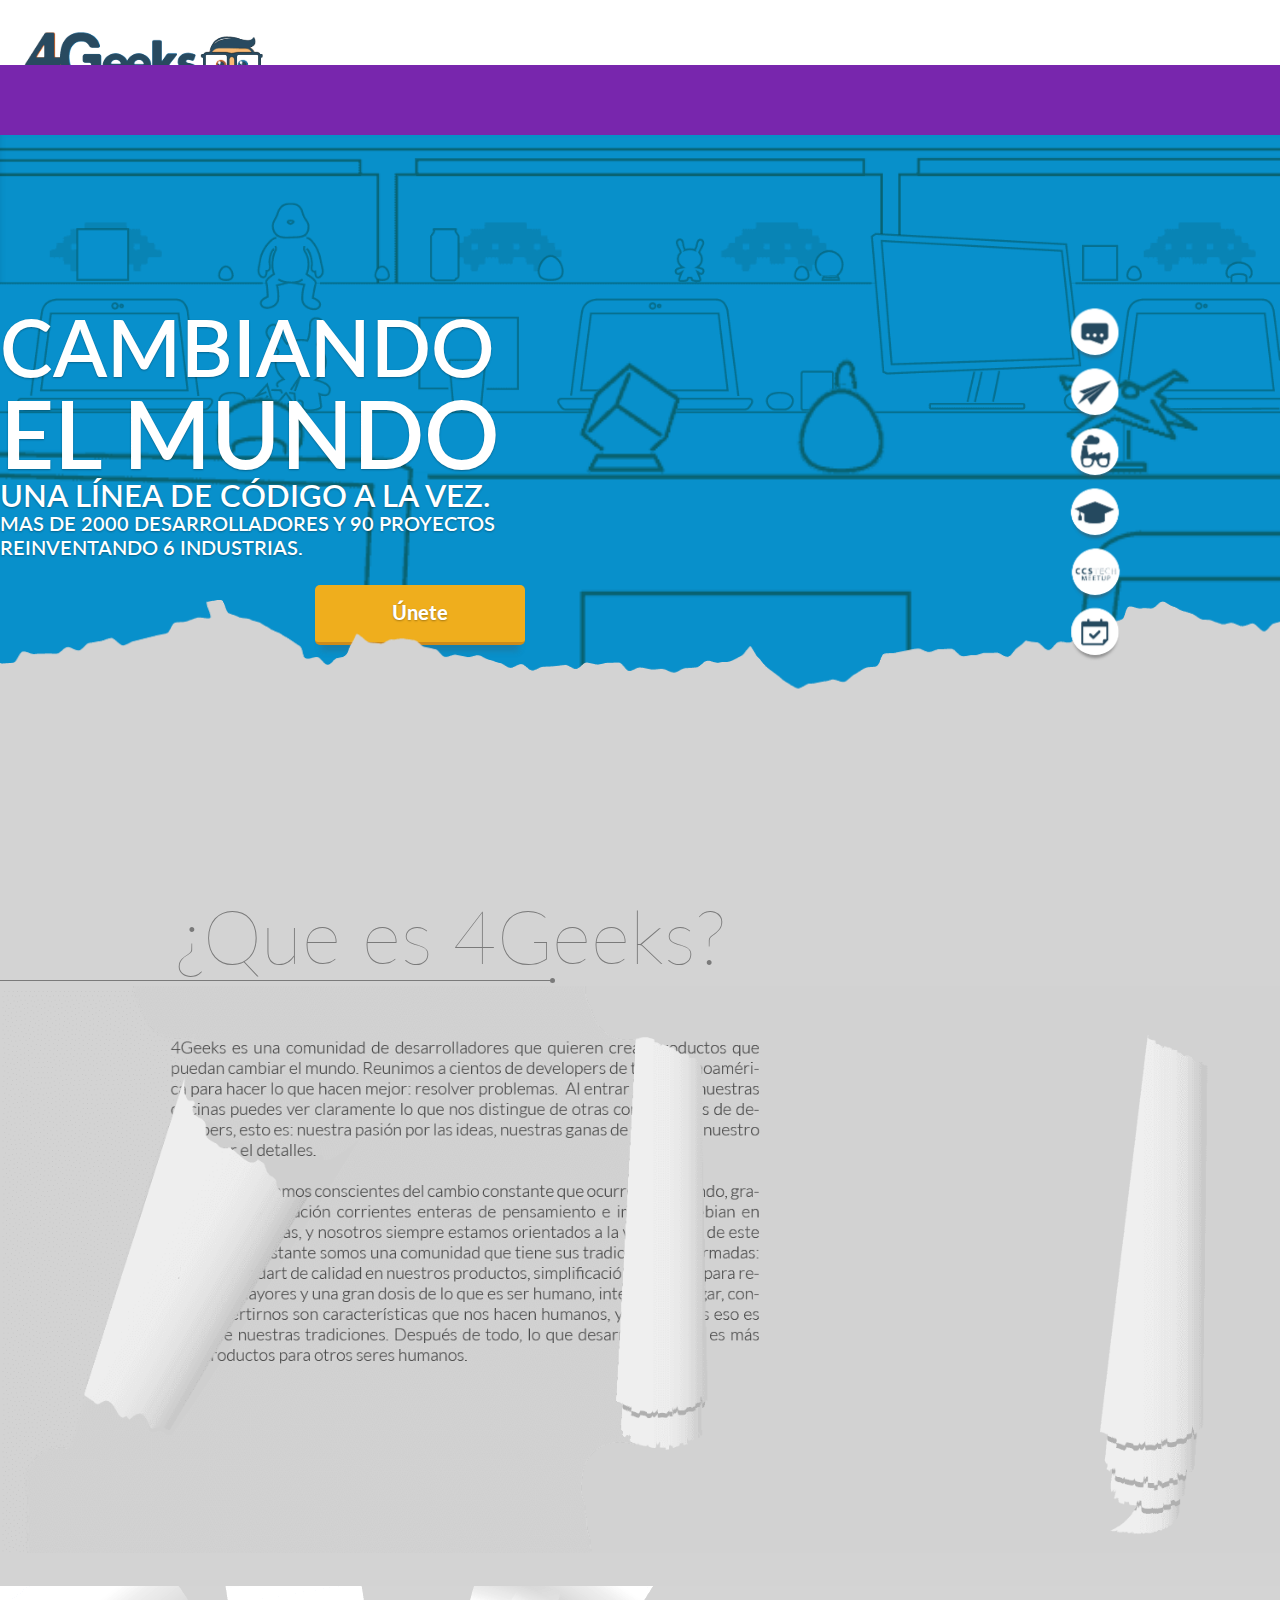
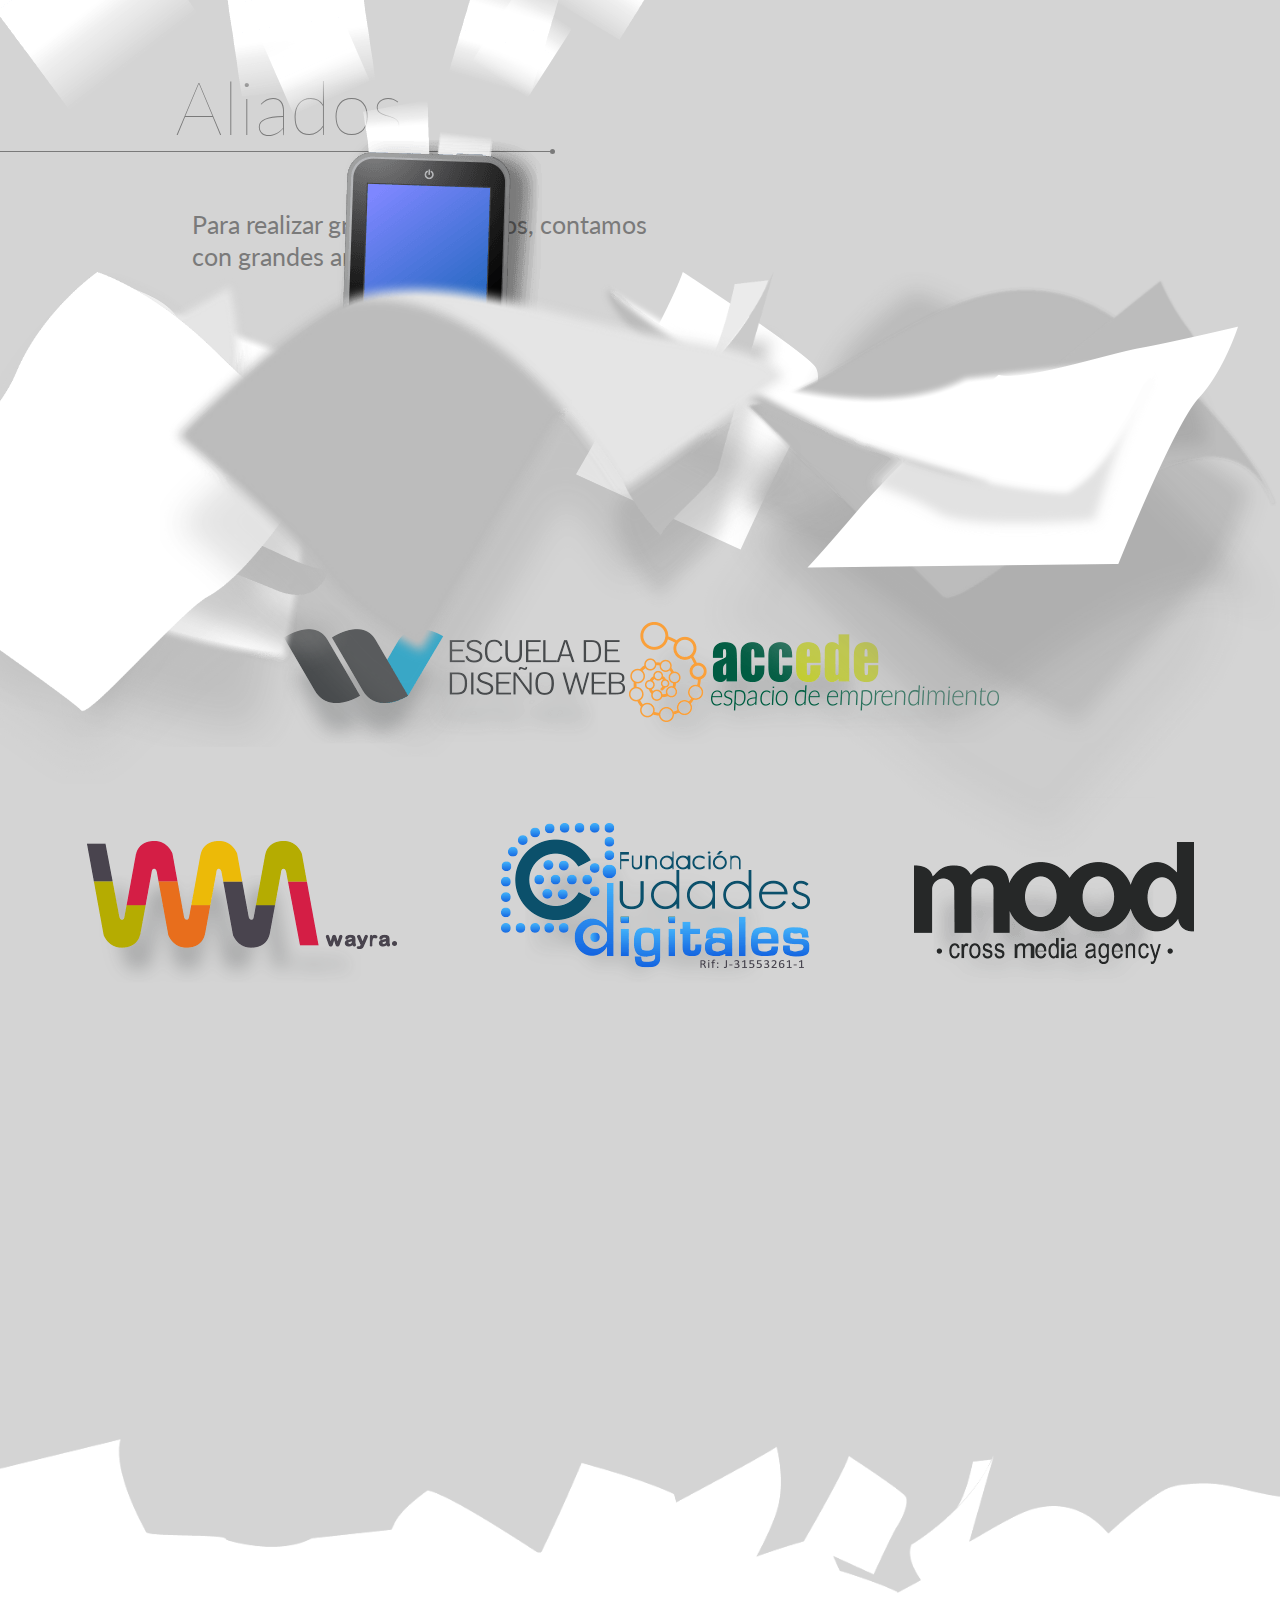
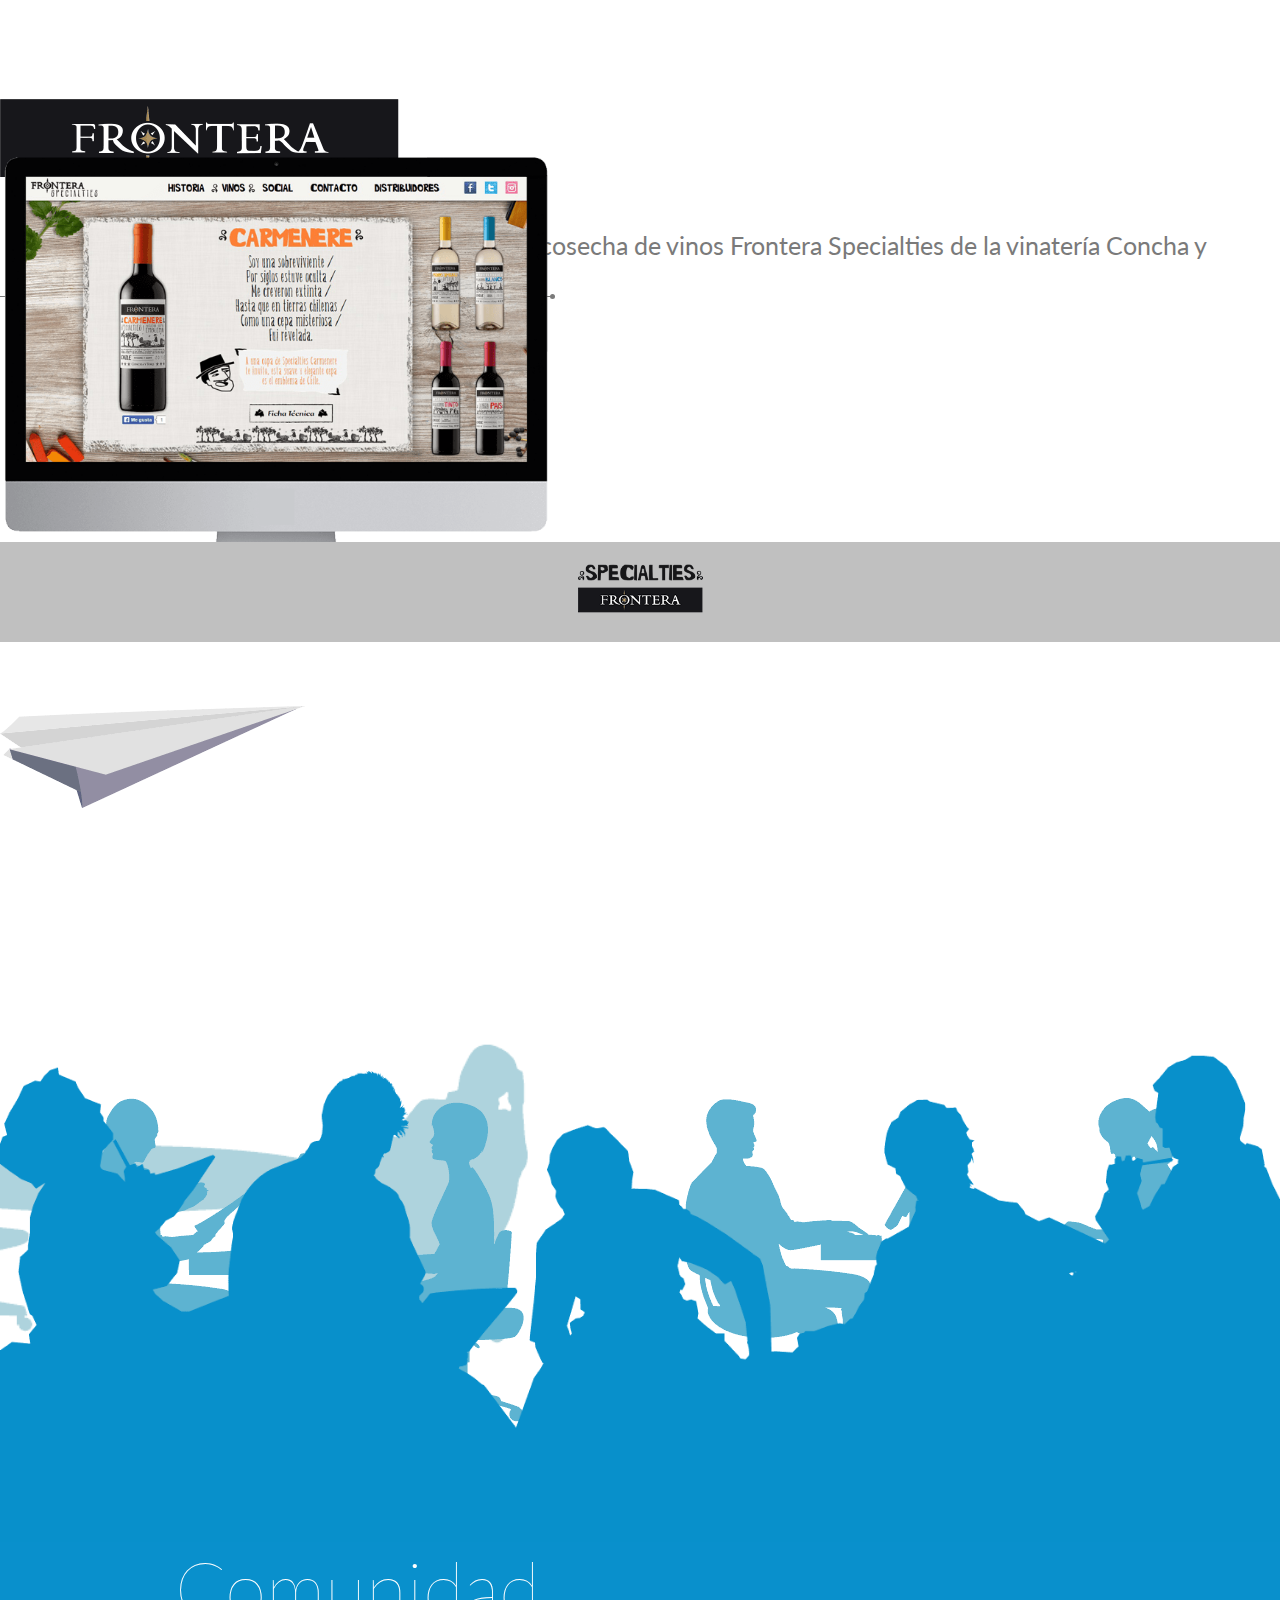
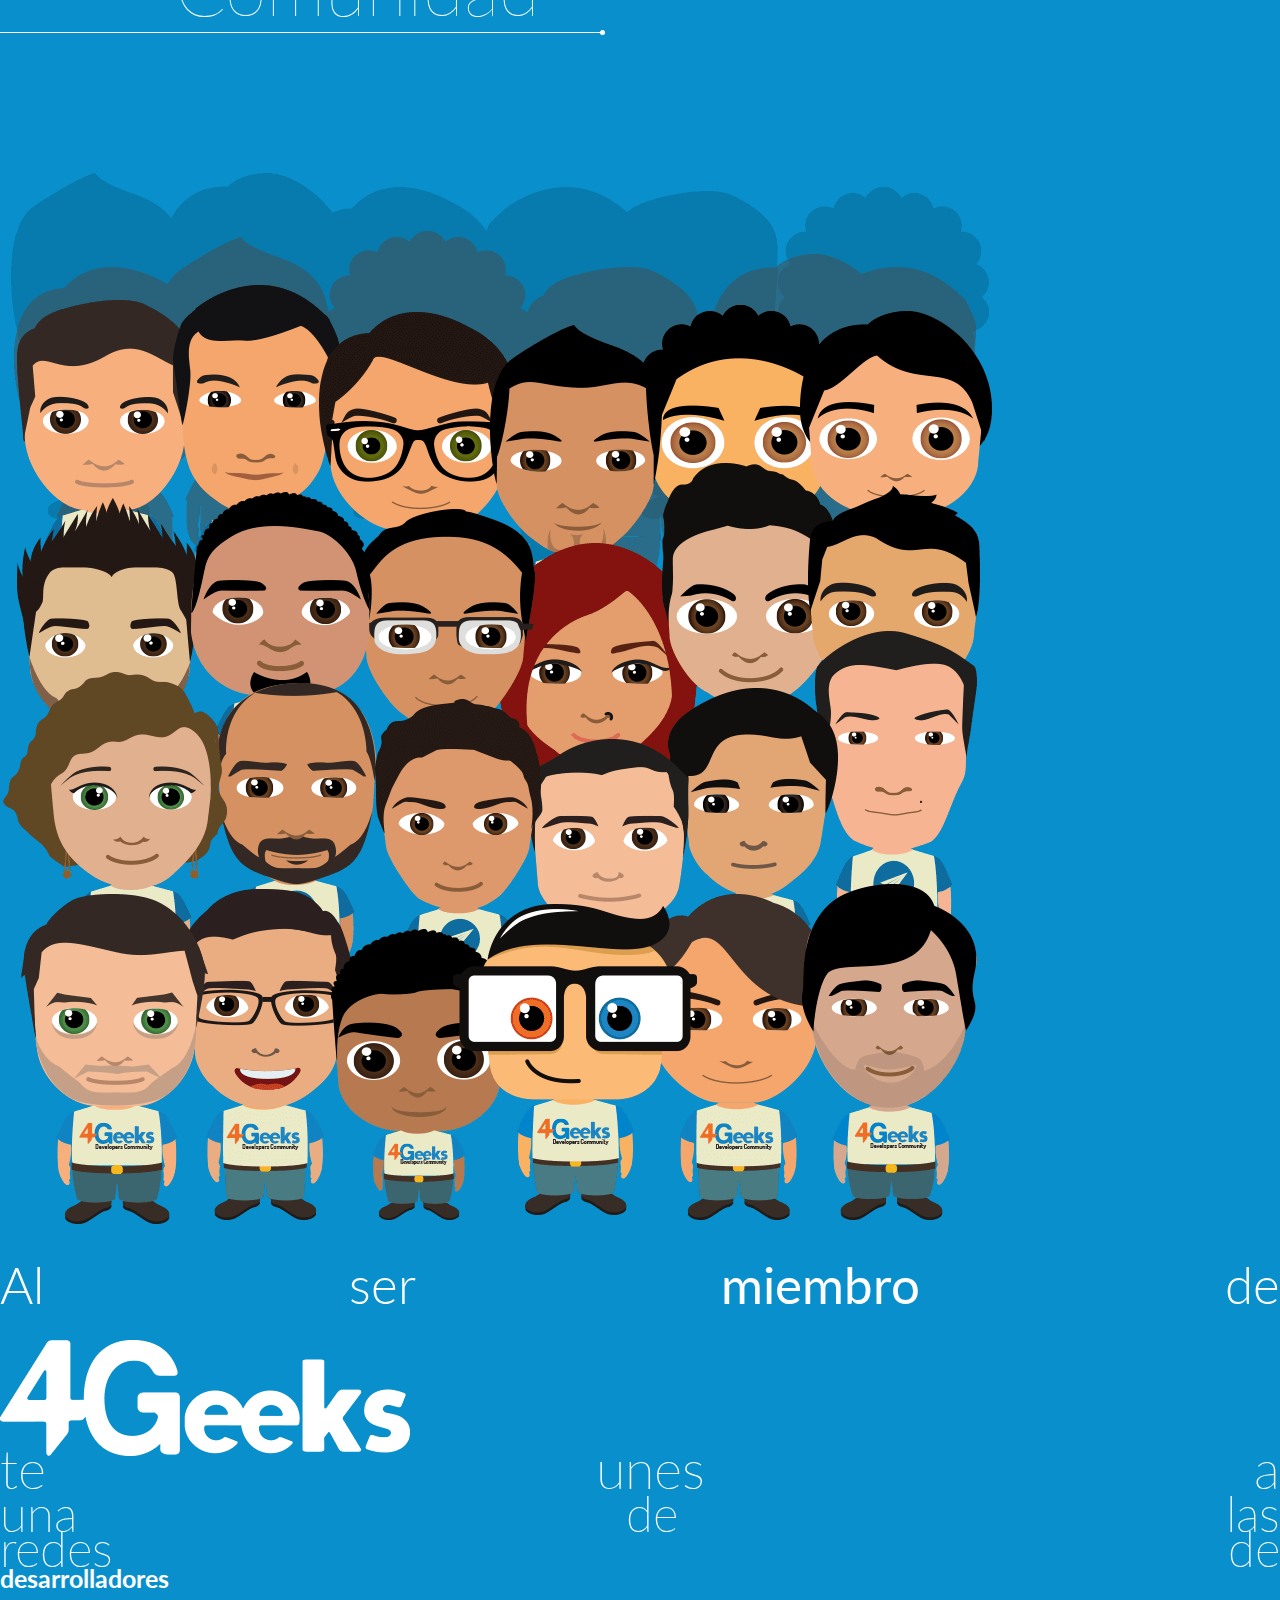
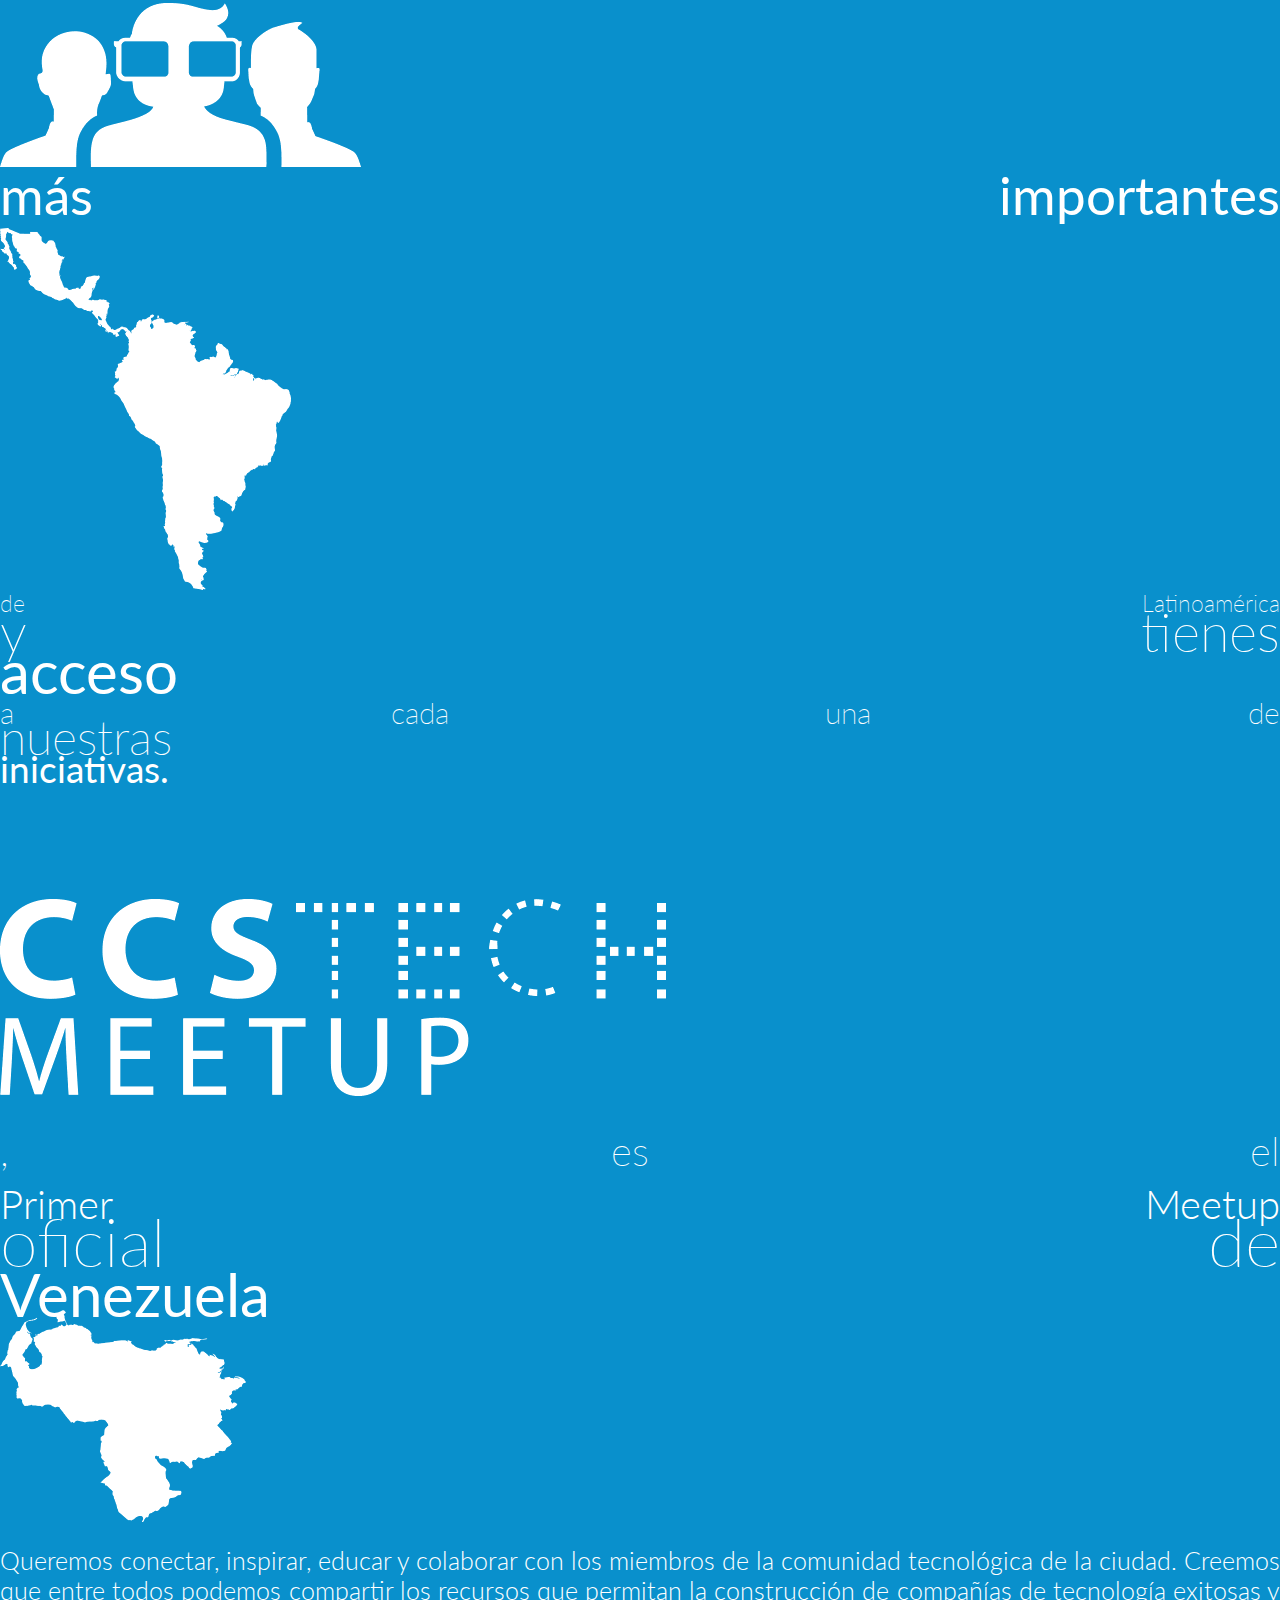
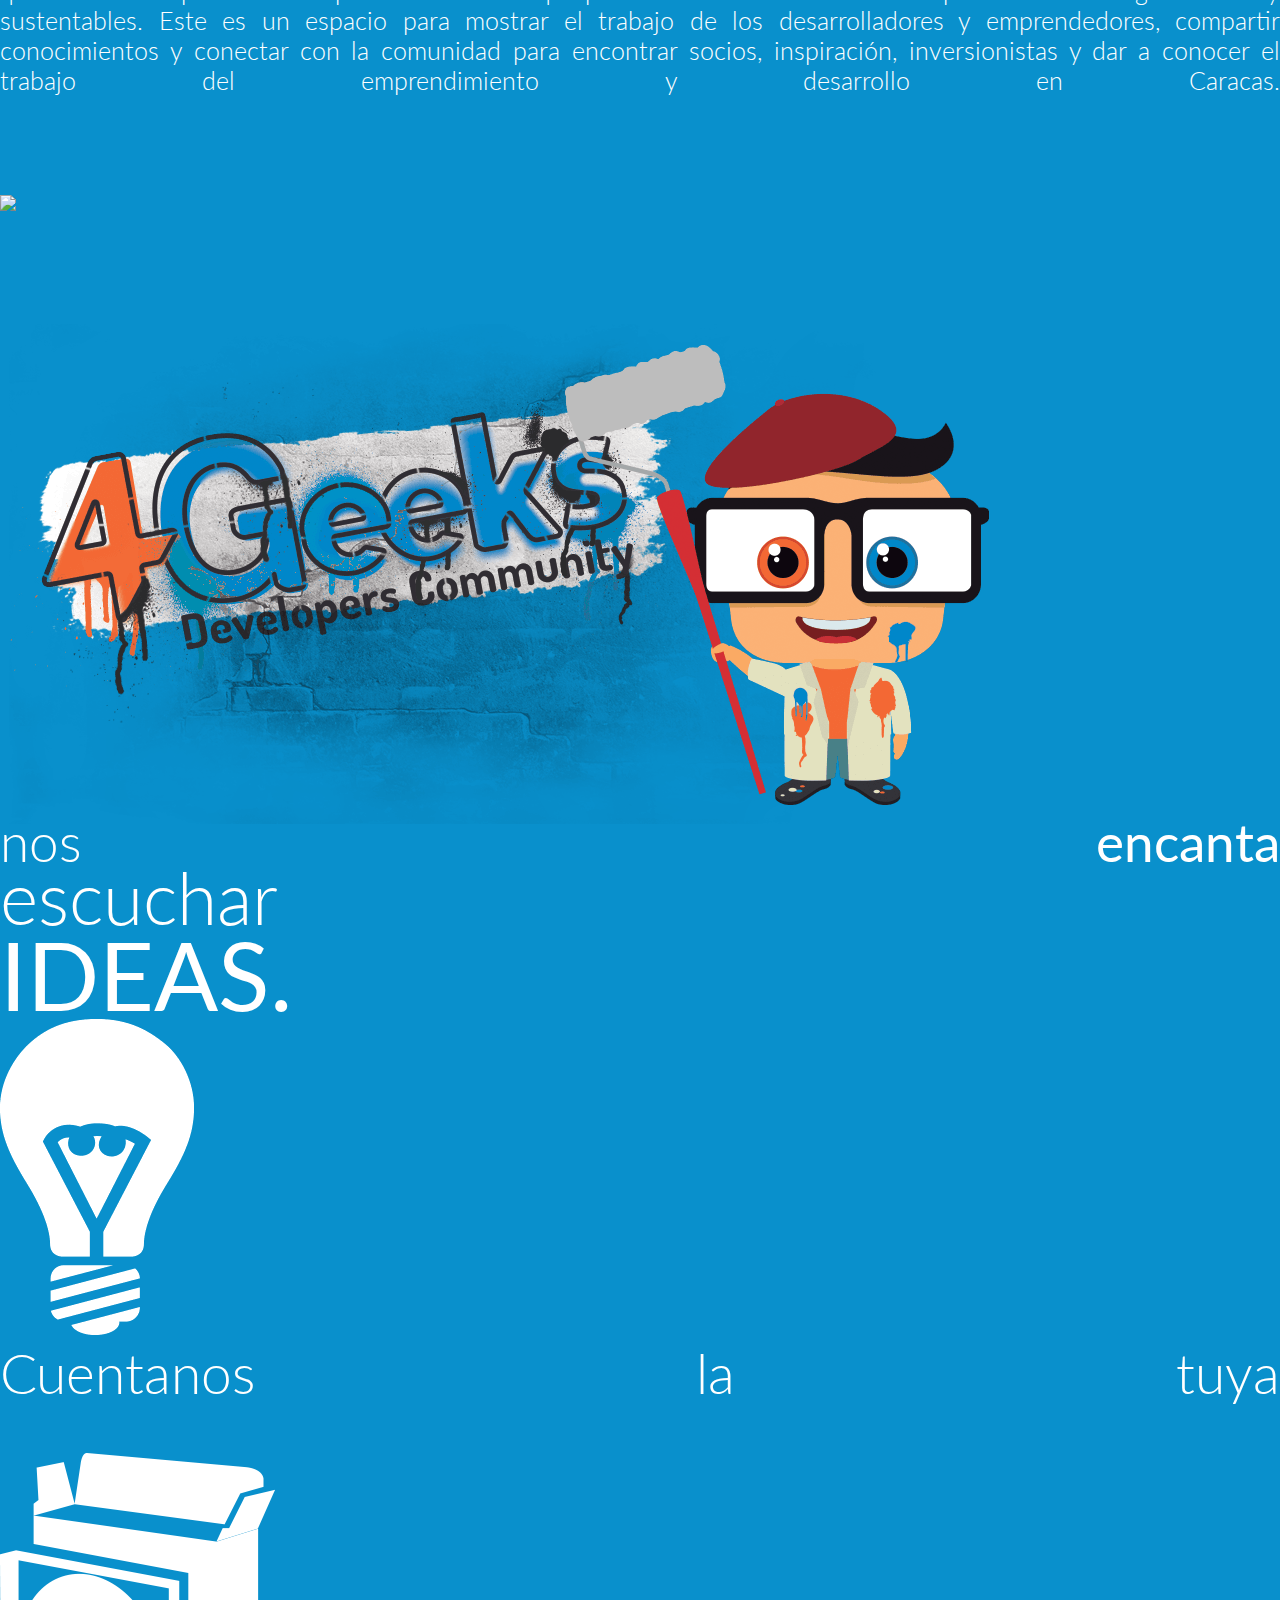
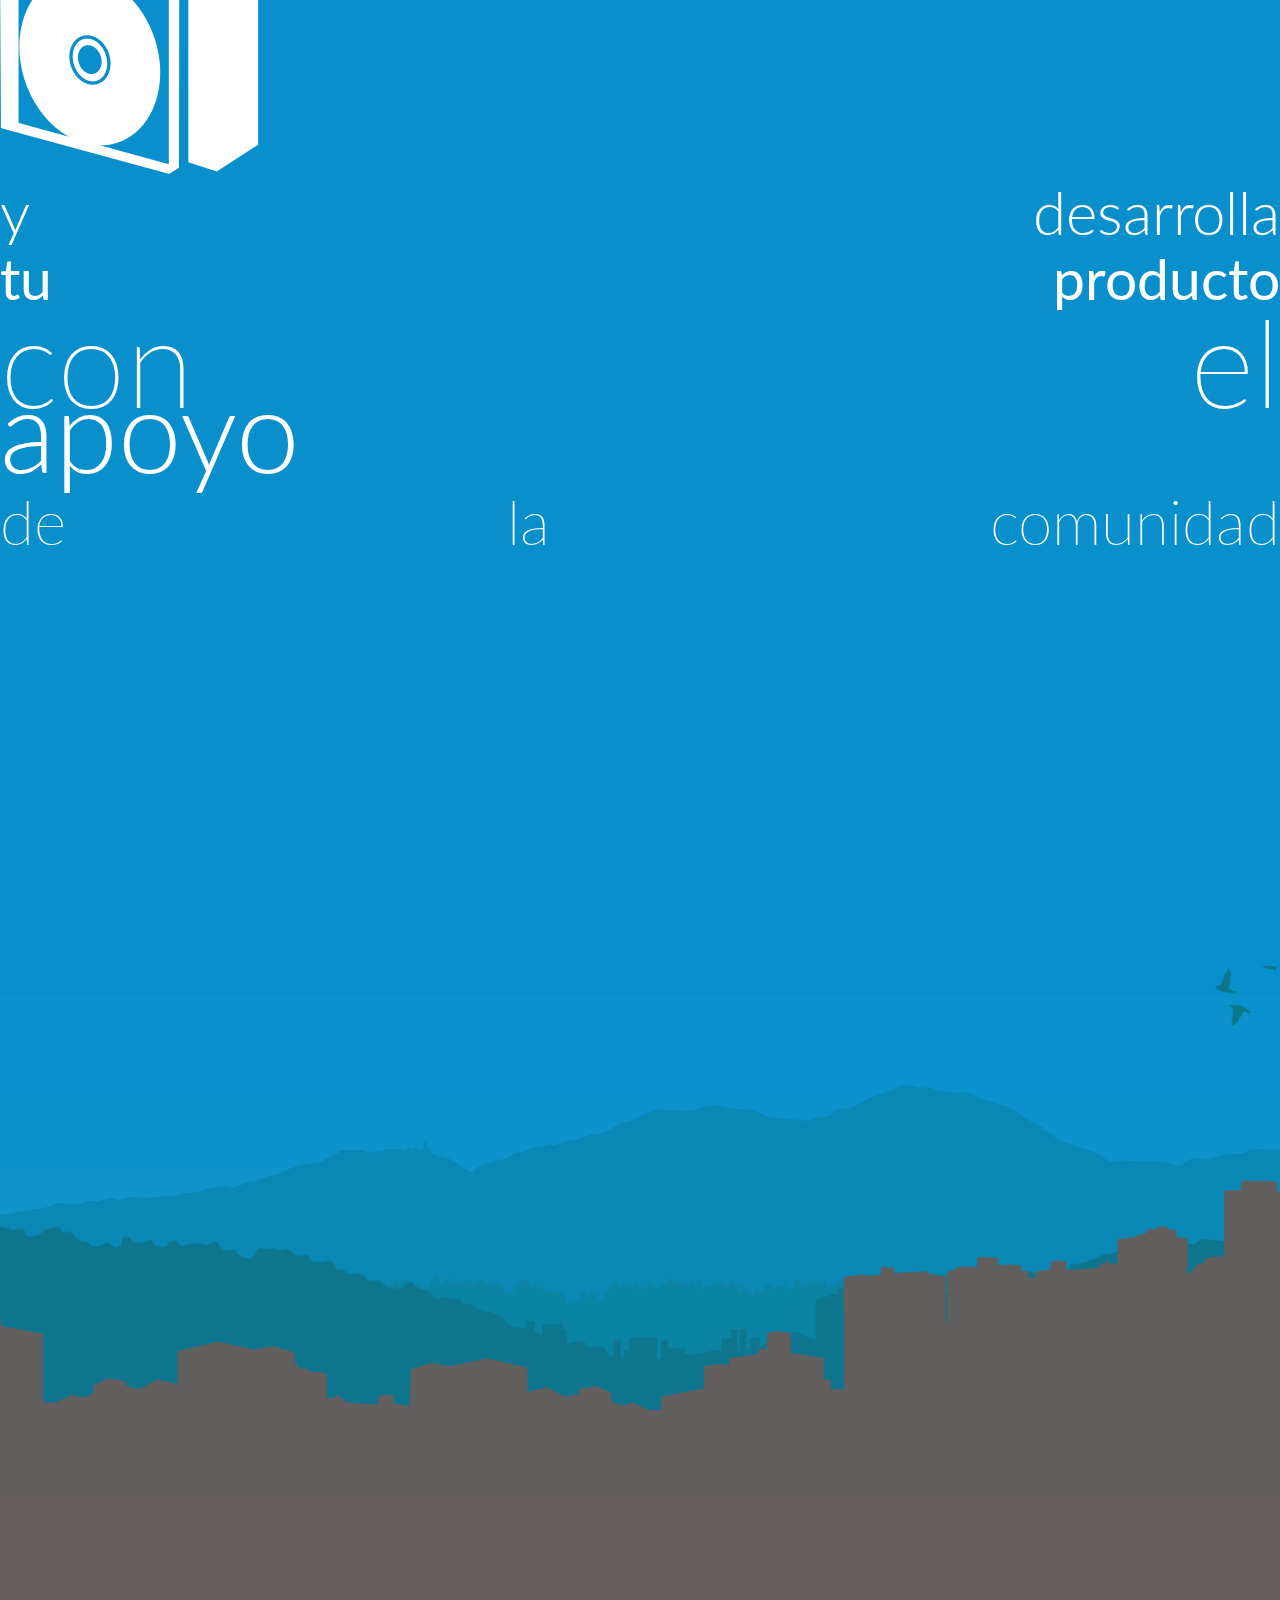
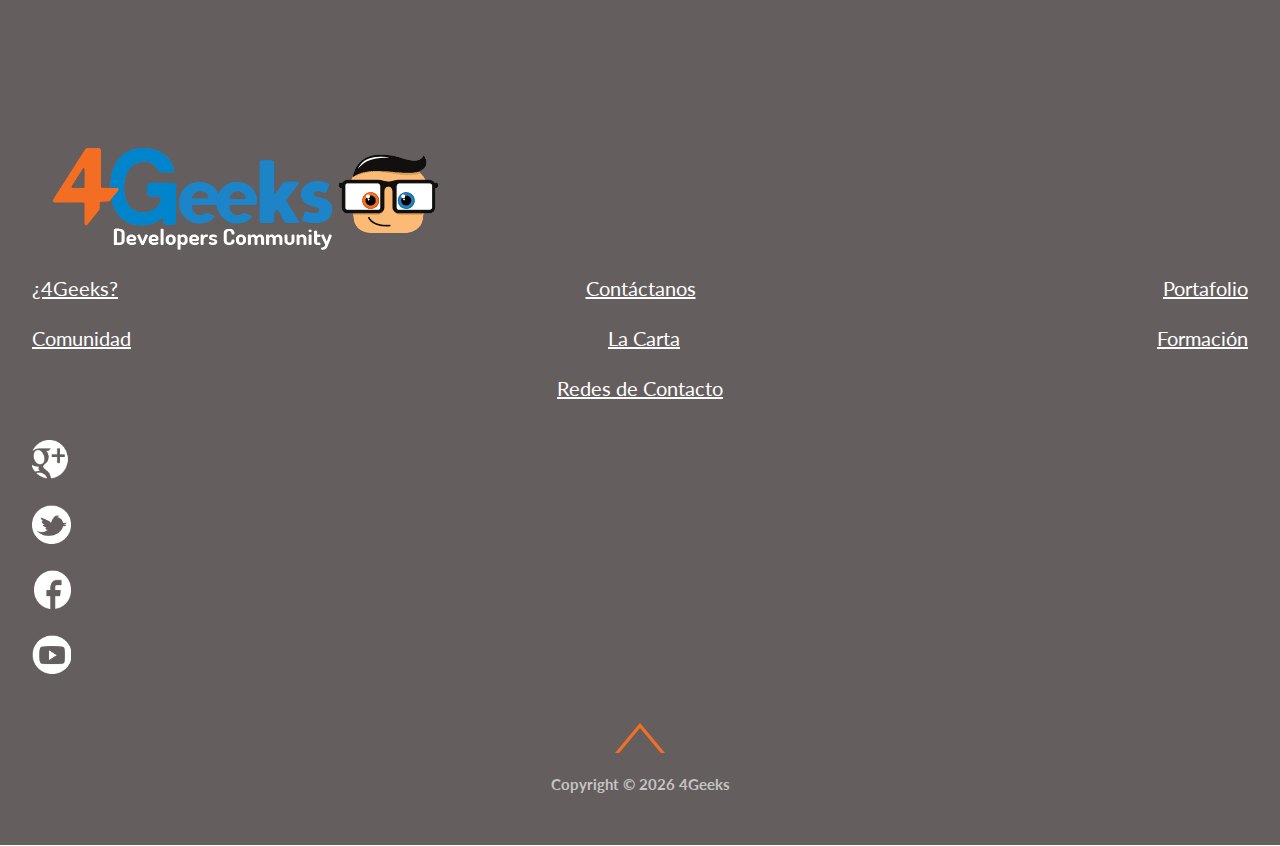
==== commit ad6619f6: "Modificaciones en el landing (Imagenes) Modificaciones en la presentacion y en las infografias Vista" ====
--- a/index.html
+++ b/index.html
@@ -142,7 +142,7 @@
               <div id="carta-bottom" class="side-bottom"><p class="text-sidebar"> La carta </p></div>
             </div>
           </div></a>
-          <a href="http://geeksfactory.4geeks.co"><div class="sidesview">
+          <a href="./geeksfactory.html"><div class="sidesview">
             <div class="sides">
               <div id="factory"  class="side-front"></div>
               <div id="factory-bottom" class="side-bottom"><p class="text-sidebar"> GeeksFactory </p></div>
@@ -154,10 +154,10 @@
               <div id="formacion-bottom" class="side-bottom"><p class="text-sidebar"> Formación</p></div>
             </div>
           </div></a>
-          <a href="http://www.meetup.com/Caracas-Tech-Meetup/"><div class="sidesview">
+          <a href="./techmeetup.html"><div class="sidesview">
             <div class="sides">
               <div id="meetup" class="side-front"></div>
-              <div id="meetup-bottom" class="side-bottom"><p class="text-sidebar-ml"> Caracas <br> Tech Meetup</p></div>
+              <div id="meetup-bottom" class="side-bottom"><p class="text-sidebar"> Tech Meetup</p></div>
             </div>
           </div></a>
           <a href="#"><div class="sidesview">
@@ -576,16 +576,18 @@
        
         <div class="row footer-images">
           <div class="col-xs-3">
-            <a href="#"><div id="footer-gp"></div></a>
+            <a href="https://plus.google.com/u/0/b/116364229078975636616/116364229078975636616/posts
+"><div id="footer-gp"></div></a>
           </div>
           <div class="col-xs-3">
-            <a href="#"><div id="footer-tw"></div></a>
+            <a href=" https://twitter.com/4GeeksLA"><div id="footer-tw"></div></a>
           </div>
           <div class="col-xs-3">
-            <a href="#"><div id="footer-fb"></div></a>
+            <a href="https://www.facebook.com/4Geeks "><div id="footer-fb"></div></a>
           </div>
           <div class="col-xs-3">
-            <a href="#"><div id="footer-yt"></div></a>
+            <a href=" http://www.youtube.com/user/4GeeksLA 
+"><div id="footer-yt"></div></a>
           </div>
         </div>
       </div>
--- a/css/geeky.css
+++ b/css/geeky.css
@@ -5,7 +5,9 @@
 	width:100%;
 	overflow-x:hidden;
 }
-
+a:hover{
+	text-decoration: none !important;
+}
 .carousel-p{
 	font-weight:400;
 	font-size:25px;
@@ -108,6 +110,33 @@
 	border-bottom-style:none;
 	box-shadow:none;
 }
+.yellow-button-alt{
+	width:300px;
+	height:60px;
+	background-color:#efae1d;
+	color:white;
+	text-align:center;
+	border-radius: 5px;
+	font-size:1.125em;
+	box-shadow: 0 12px 6px -6px rgba(75,75,75,0.25);
+	border-color:#ce8B1a;
+	border-with: 3px;
+	border-bottom-style:solid;
+
+	float:right;
+	padding-top:7px;
+	padding-bottom:7px;
+	margin-right:75px;
+	font-weight:400;
+	z-index:20;
+}
+.yellow-button-alt:hover{
+	border-color:#ce8B1a;
+	border-with: 3px;
+	border-top-style:solid;
+	border-bottom-style:none;
+	box-shadow:none;
+}
 .one-line{
 	line-height:2;
 	font-size:20px;
@@ -286,12 +315,12 @@
 	background: url(../images/capa_principal.png) no-repeat  bottom;
 	background-attachment: relative;
 	background-size:cover;
-	height:225px;
+	height:300px;
 	width:100%;
 	color:#FFF;
 	z-index:10;
 	position:absolute;
-	bottom:-10px;
+	bottom:-135px;
 }
 #div-reunion-back{
 	background: url(../images/reunion3.png) no-repeat top;
@@ -310,8 +339,8 @@
 	bottom:100px;
 }
 #div-reunion-front{
-	background: url(../images/reunion1.png) no-repeat top;
-	background-size:cover;
+	background: url(../images/reunion1.png) no-repeat bottom;
+	background-size:contain;
 	min-height:625px;
 	width:100%;
 	position:absolute;
@@ -527,7 +556,7 @@
 	bottom:-50px;
 }
 #ciudad-front{
-	background: url(../images/ciudad_front.png) no-repeat top;
+	background: url(../images/ciudad_front.png) no-repeat bottom;
 	background-size:cover;
 	position:absolute;
 	width:100%;
@@ -852,6 +881,13 @@
 	   -webkit-transform-origin:  50% 50%;
 	   -webkit-transition:all .5s;
 	   transition:all .5s;
+
+	}
+	.links:hover, .links-bottom:hover{
+		text-decoration:none !important;
+	}
+	a div .links-bottom:hover, a div .links-front:hover{
+		text-decoration:none !important;
 	}
 	/* Cara del cubo */
 	@media (min-width:1055px){
@@ -1712,11 +1748,11 @@
 		font-size:43px !important;
 	}
 	#meetup-text3{
-		font-size:49px !important;
+		font-size:48px !important;
 		line-height:40px !important;
 	}
 	#meetup-text4{
-		font-size:28px !important;
+		font-size:25px !important;
 	}
 	#meetup-text5{
 	}
@@ -1746,7 +1782,7 @@
 		padding-left:5px;
 	}
 	#meetup-text16{
-		font-size:57px !important;
+		font-size:54px !important;
 	}
 	#meetup-text17{
 		font-size: 120px !important;
@@ -1802,22 +1838,22 @@
 		width:450px !important;
 	}
 	#meetup-text1, #typed-cursor{
-		font-size:54px !important;
+		font-size:51px !important;
 	}
 	#meetup-text2{
 		font-size:43px !important;
 	}
 	#meetup-text3{
+		font-size:49px !important;
+		line-height:40px !important;
+	}
+	#meetup-text4{
+		font-size:25px !important;
+	}
+	#meetup-text5{
+	}
+	#meetup-text6{
 		font-size:53px !important;
-		line-height:40px !important;
-	}
-	#meetup-text4{
-		font-size:27px !important;
-	}
-	#meetup-text5{
-	}
-	#meetup-text6{
-		font-size:56px !important;
 	}
 	
 	#meetup-text11{
@@ -1833,26 +1869,26 @@
 		line-height:90px !important;
 	}
 	#meetup-text14{
+		font-size:55px !important;
+		line-height:70px !important;
+	}
+	#meetup-text15{
 		font-size:60px !important;
 		line-height:70px !important;
 	}
-	#meetup-text15{
-		font-size:64px !important;
-		line-height:70px !important;
-	}
 	#meetup-text16{
-		font-size:60px !important;
+		font-size:57px !important;
 	}
 	#meetup-text17{
-		font-size: 133px !important;
+		font-size: 124px !important;
 		line-height:100px !important;
 	}
 	#meetup-text18{
-		font-size:124px !important;
+		font-size:114px !important;
 		line-height:35px !important;
 	}
 	#meetup-text19{
-		font-size:68px !important;
+		font-size:62px !important;
 		line-height:90px !important;
 	}
 
@@ -2240,7 +2276,6 @@
 	width:100%;
 	min-height:245px;
 }
-
 .sidesview-bottom{	
 	float:left;
 	margin:0px;
@@ -2277,19 +2312,21 @@
 	transition:all .5s;
 }
 .sides-bottom:hover{
-   -moz-transform: rotateY(90deg);
+   -moz-transform: rotateX(90deg);
    -moz-transform-origin: 50% 50%;
    -moz-transition: all .5s;
    -o-transform: rotateX(90deg);
    -o-transform-origin: 50% 50%;
    -o-transition: all .5s;
-    -ms-transform: rotateX(90deg);
+   -ms-transform: rotateX(90deg);
    -ms-transform-origin: 50% 50%;
    -ms-transition: all .5s;
    -webkit-transform: rotateX(90deg);
    -webkit-transform-origin:  50% 50%;
    -webkit-transition:all .5s;
    transition:all .5s;
+   transform: rotateX(90deg);
+   transform-origin: 50% 50%;
 }
 /* Cara del cubo */
 /* Cara frontal */
@@ -2299,9 +2336,10 @@
 	border-radius:100%;
 	margin-bottom:10px;
 	box-shadow: 0 12px 6px -6px rgba(75,75,75,0.5);
-	-o-transform: translateZ(-75px) translateX(60px);
-	-ms-transform: translateZ(-75px) translateX(60px);
-   -webkit-transform: translateX(10px) translateZ(75px) translateY(-10px);
+	-o-transform: translateX(10px) translateZ(75px) translateY(-10px);
+	-ms-transform: translateX(10px) translateZ(75px) translateY(-10px);
+	
+    -webkit-transform: translateX(10px) translateZ(75px) translateY(-10px);
 }
 /* Cara lateral */
 .side-bottom-bottom{
@@ -2310,94 +2348,95 @@
 	border-radius:100%;
 	margin-bottom:10px;
 	box-shadow: 0 12px 6px -6px rgba(75,75,75,0.5);
-		-o-transform: rotateY(-90deg) translateY(-100px) translateZ(70px) translateX(-290px);
-		-ms-transform:rotateY(-90deg) translateY(-100px) translateZ(70px) translateX(-290px);
+		-o-transform: rotateX(-90deg) translateY(-30px) translateX(10px) translateZ(-50px);
+		-ms-transform: rotateX(-90deg) translateY(-30px) translateX(10px) translateZ(-50px);
+
    -webkit-transform: rotateX(-90deg) translateY(-30px) translateX(10px) translateZ(-50px);
 }
 #homeFooter{
 	background:url("../images/sprites-small.png") -513px -639px;
 	zoom:0.5;
-	-moz-transform: translateZ(-65px) translateX(0px) scale(0.5);
+	-moz-transform: translateX(10px) translateZ(75px) translateY(-10px) scale(0.5);
 	-moz-transform-origin:0px 0px;
 
 }
 #homeFooterBottom{
 	background:url("../images/sprites-small.png") -635px -635px;
 	zoom:0.5;
-	-moz-transform: translateZ(-65px) translateX(0px) scale(0.5);
+	-moz-transform: rotateX(-90deg) translateY(-40px) translateX(10px) translateZ(-50px) scale(0.5);
 	-moz-transform-origin:0px 0px;
 }
 #redesFooter{
 	background:url("../images/sprites-small.png") -24px -132px;
 	zoom:0.5;
-	-moz-transform: translateZ(-65px) translateX(0px) scale(0.5);
+	-moz-transform: translateX(10px) translateZ(75px) translateY(-10px) scale(0.5);
 	-moz-transform-origin:0px 0px;
 }
 #redesFooterBottom{
 	background:url("../images/sprites-small.png") -24px -765px;
 	zoom:0.5;
-	-moz-transform: translateZ(-65px) translateX(0px) scale(0.5);
+	-moz-transform: rotateX(-90deg) translateY(-40px) translateX(10px) translateZ(-50px) scale(0.5);
 	-moz-transform-origin:0px 0px;
 }
 #cartaFooter{
 	background:url("../images/sprites-small.png") -146px -133px;
 	zoom:0.5;
-	-moz-transform: translateZ(-65px) translateX(0px) scale(0.5);
+	-moz-transform: translateX(10px) translateZ(75px) translateY(-10px) scale(0.5);
 	-moz-transform-origin:0px 0px;
 }
 #cartaFooterBottom{
 	background:url("../images/sprites-small.png") -147px -765px;
 	zoom:0.5;
-	-moz-transform: translateZ(-60px) translateX(0px) scale(0.5);
+	-moz-transform: rotateX(-90deg) translateY(-40px) translateX(10px) translateZ(-50px) scale(0.5);
 	-moz-transform-origin:0px 0px;
 }
 #factoryFooter{
 	background:url("../images/sprites-small.png") -268px -132px;
 	zoom:0.5;
-	-moz-transform: translateZ(-65px) translateX(0px) scale(0.5);
+	-moz-transform: translateX(10px) translateZ(75px) translateY(-10px) scale(0.5);
 	-moz-transform-origin:0px 0px;
 }
 #factoryFooterBottom{
 	background:url("../images/sprites-small.png") -268px -765px;
 	zoom:0.5;
-	-moz-transform: translateZ(-65px) translateX(0px) scale(0.5);
+	-moz-transform: rotateX(-90deg) translateY(-40px) translateX(10px) translateZ(-50px) scale(0.5);
 	-moz-transform-origin:0px 0px;
 }
 #formacionFooter{
 	background:url("../images/sprites-small.png") -390px -132px;
 	zoom:0.5;
-	-moz-transform: translateZ(-65px) translateX(0px) scale(0.5);
+	-moz-transform: translateX(10px) translateZ(75px) translateY(-10px) scale(0.5);
 	-moz-transform-origin:0px 0px;
 }
 #formacionFooterBottom{
 	background:url("../images/sprites-small.png") -390px -765px;
 	zoom:0.5;
-	-moz-transform: translateZ(-65px) translateX(0px) scale(0.5);
+	-moz-transform: rotateX(-90deg) translateY(-40px) translateX(10px) translateZ(-50px) scale(0.5);
 	-moz-transform-origin:0px 0px;
 }
 
 #meetupFooter{
 	background:url("../images/sprites-small.png") -510px -132px;
 	zoom:0.5;
-	-moz-transform: translateZ(-65px) translateX(0px) scale(0.5);
+	-moz-transform: translateX(10px) translateZ(75px) translateY(-10px) scale(0.5);
 	-moz-transform-origin:0px 0px;	
 }
 #meetupFooterBottom{
 	background:url("../images/sprites-small.png") -510px -765px;
 	zoom:0.5;
-	-moz-transform: translateZ(-65px) translateX(0px) scale(0.5);
+	-moz-transform: rotateX(-90deg) translateY(-40px) translateX(10px) translateZ(-50px) scale(0.5);
 	-moz-transform-origin:0px 0px;	
 }
 #workshopsFooter{
 	background:url("../images/sprites-small.png") -637px -132px;
 	zoom:0.5;
-	-moz-transform: translateZ(-65px) translateX(0px) scale(0.5);
+	-moz-transform: translateX(10px) translateZ(75px) translateY(-10px) scale(0.5);
 	-moz-transform-origin:0px 0px;
 }
 #workshopsFooterBottom{
-	background:url("../images/sprites-small.png") -637px -765px;
+	background:url("../images/sprites-small.png") -635px -767px;
 	zoom:0.5;
-	-moz-transform: translateZ(-65px) translateX(0px) scale(0.5);
+	-moz-transform: rotateX(-90deg) translateY(-40px) translateX(10px) translateZ(-50px) scale(0.5);
 	-moz-transform-origin:0px 0px;
 }
 .geeky-container{
@@ -2690,4 +2729,143 @@
 }
 .row{
 	margin:0;
+}
+.imgMeetup{
+	margin-bottom:-15px;
+	margin-top:50px;
+}
+#engranaje1, #engranaje3{
+	position:absolute;
+	-webkit-animation: rollcw 10s;
+    -webkit-transition-property: -webkit-transform;
+    -webkit-transition-duration: 1s;
+    -webkit-animation-timing-function: linear;
+    -webkit-animation-iteration-count:infinite;
+	-moz-animation: rollcw 10s;
+    -moz-transition-property: -moz-transform;
+    -moz-transition-duration: 1s;
+    -moz-animation-timing-function: linear;
+    -moz-animation-iteration-count:infinite;
+    -ms-animation: rollcw 10s;
+    -ms-transition-property: -ms-transform;
+    -ms-transition-duration: 1s;
+    -ms-animation-timing-function: linear;
+    -ms-animation-iteration-count:infinite;
+    animation: rollcw 10s;
+    transition-property: transform;
+    transition-duration: 1s;
+    animation-timing-function: linear;
+    animation-iteration-count:infinite;
+}
+#engranaje2, #engranaje4{
+	position:absolute;
+	-webkit-animation: rollccw 3.5s;
+    -webkit-transition-property: -webkit-transform;
+    -webkit-transition-duration: 1s;
+    -webkit-animation-timing-function: linear;
+    -webkit-animation-iteration-count:infinite;
+    -moz-animation: rollccw 3.5s;
+    -moz-transition-property: -moz-transform;
+    -moz-transition-duration: 1s;
+    -moz-animation-timing-function: linear;
+    -moz-animation-iteration-count:infinite;
+    -ms-animation: rollccw 3.5s;
+    -ms-transition-property: -ms-transform;
+    -ms-transition-duration: 1s;
+    -ms-animation-timing-function: linear;
+    -ms-animation-iteration-count:infinite;
+    animation: rollccw 3.5s;
+    transition-property: transform;
+    transition-duration: 1s;
+    animation-timing-function: linear;
+    animation-iteration-count:infinite;
+}
+
+@-webkit-keyframes rollcw{
+	0%{
+		-webkit-transform: rotate(0deg);
+	}
+	100%{
+		-webkit-transform: rotate(360deg);
+	}
+}
+@-webkit-keyframes rollccw{
+	0%{
+		-webkit-transform: rotate(0deg);
+	}
+	100%{
+		-webkit-transform: rotate(-360deg);
+	}
+}
+@-moz-keyframes rollcw{
+	0%{
+		-moz-transform: rotate(0deg);
+		transform: rotate(0deg);
+	}
+	100%{
+		-moz-transform: rotate(360deg);
+		transform: rotate(360deg);
+	}
+}
+@-moz-keyframes rollccw{
+	0%{
+		-moz-transform: rotate(0deg);
+	}
+	100%{
+		-moz-transform: rotate(-360deg);
+	}
+}
+@-ms-keyframes rollcw{
+	0%{
+		-webkit-transform: rotate(0deg);
+	}
+	100%{
+		-webkit-transform: rotate(360deg);
+	}
+}
+@-ms-keyframes rollccw{
+	0%{
+		-webkit-transform: rotate(0deg);
+	}
+	100%{
+		-webkit-transform: rotate(-360deg);
+	}
+}
+@keyframes rollcw{
+	0%{
+		-webkit-transform: rotate(0deg);
+	}
+	100%{
+		-webkit-transform: rotate(360deg);
+	}
+}
+@keyframes rollccw{
+	0%{
+		-webkit-transform: rotate(0deg);
+	}
+	100%{
+		-webkit-transform: rotate(-360deg);
+	}
+}
+#engranaje1{
+	left:40%;
+	top:0%;
+}
+#engranaje2{
+	left:16%;
+	margin-top:14%;
+}
+#engranaje3{
+	left:32%;
+	margin-top:37%;
+}
+#engranaje4{
+	left:50%;
+	margin-top:58%;
+}
+
+#rigo-manifiesto{
+	/*margin-top:70%;*/
+	margin-top:25%;
+	margin-left:10%;
 }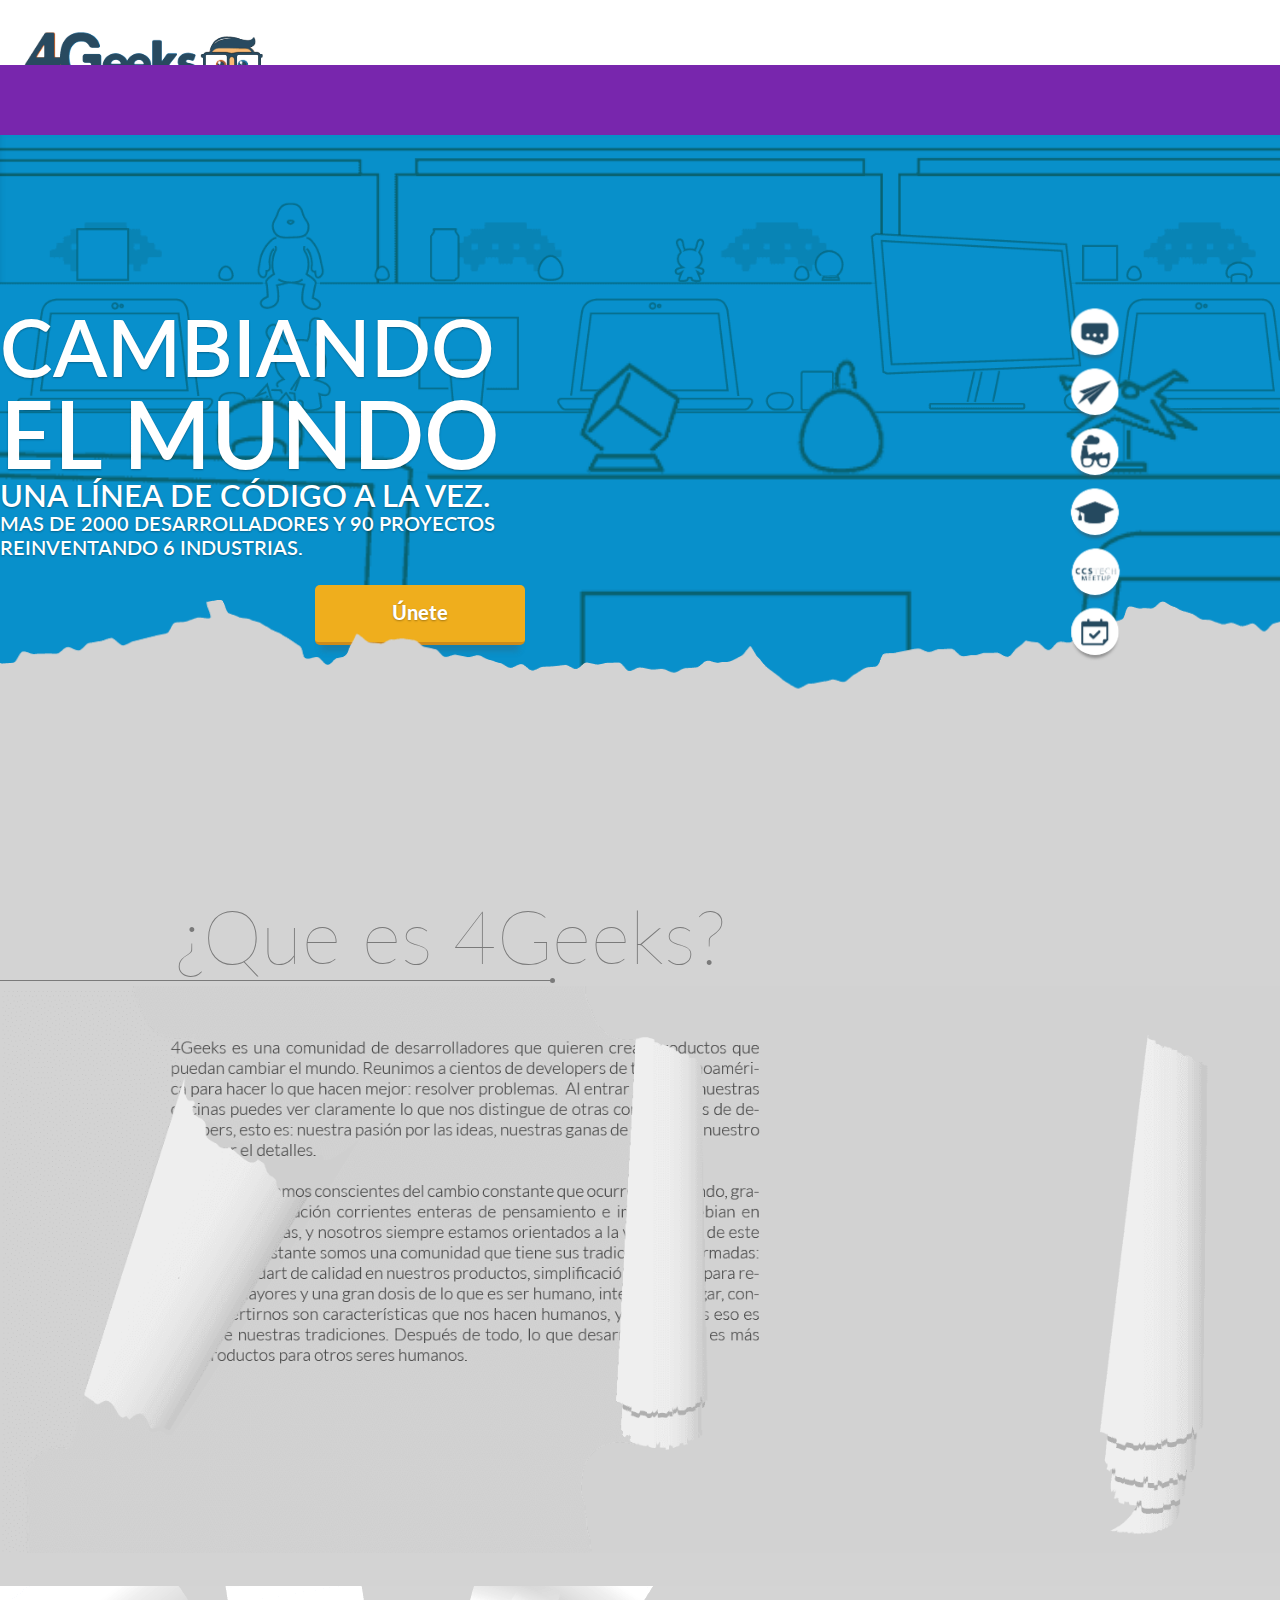
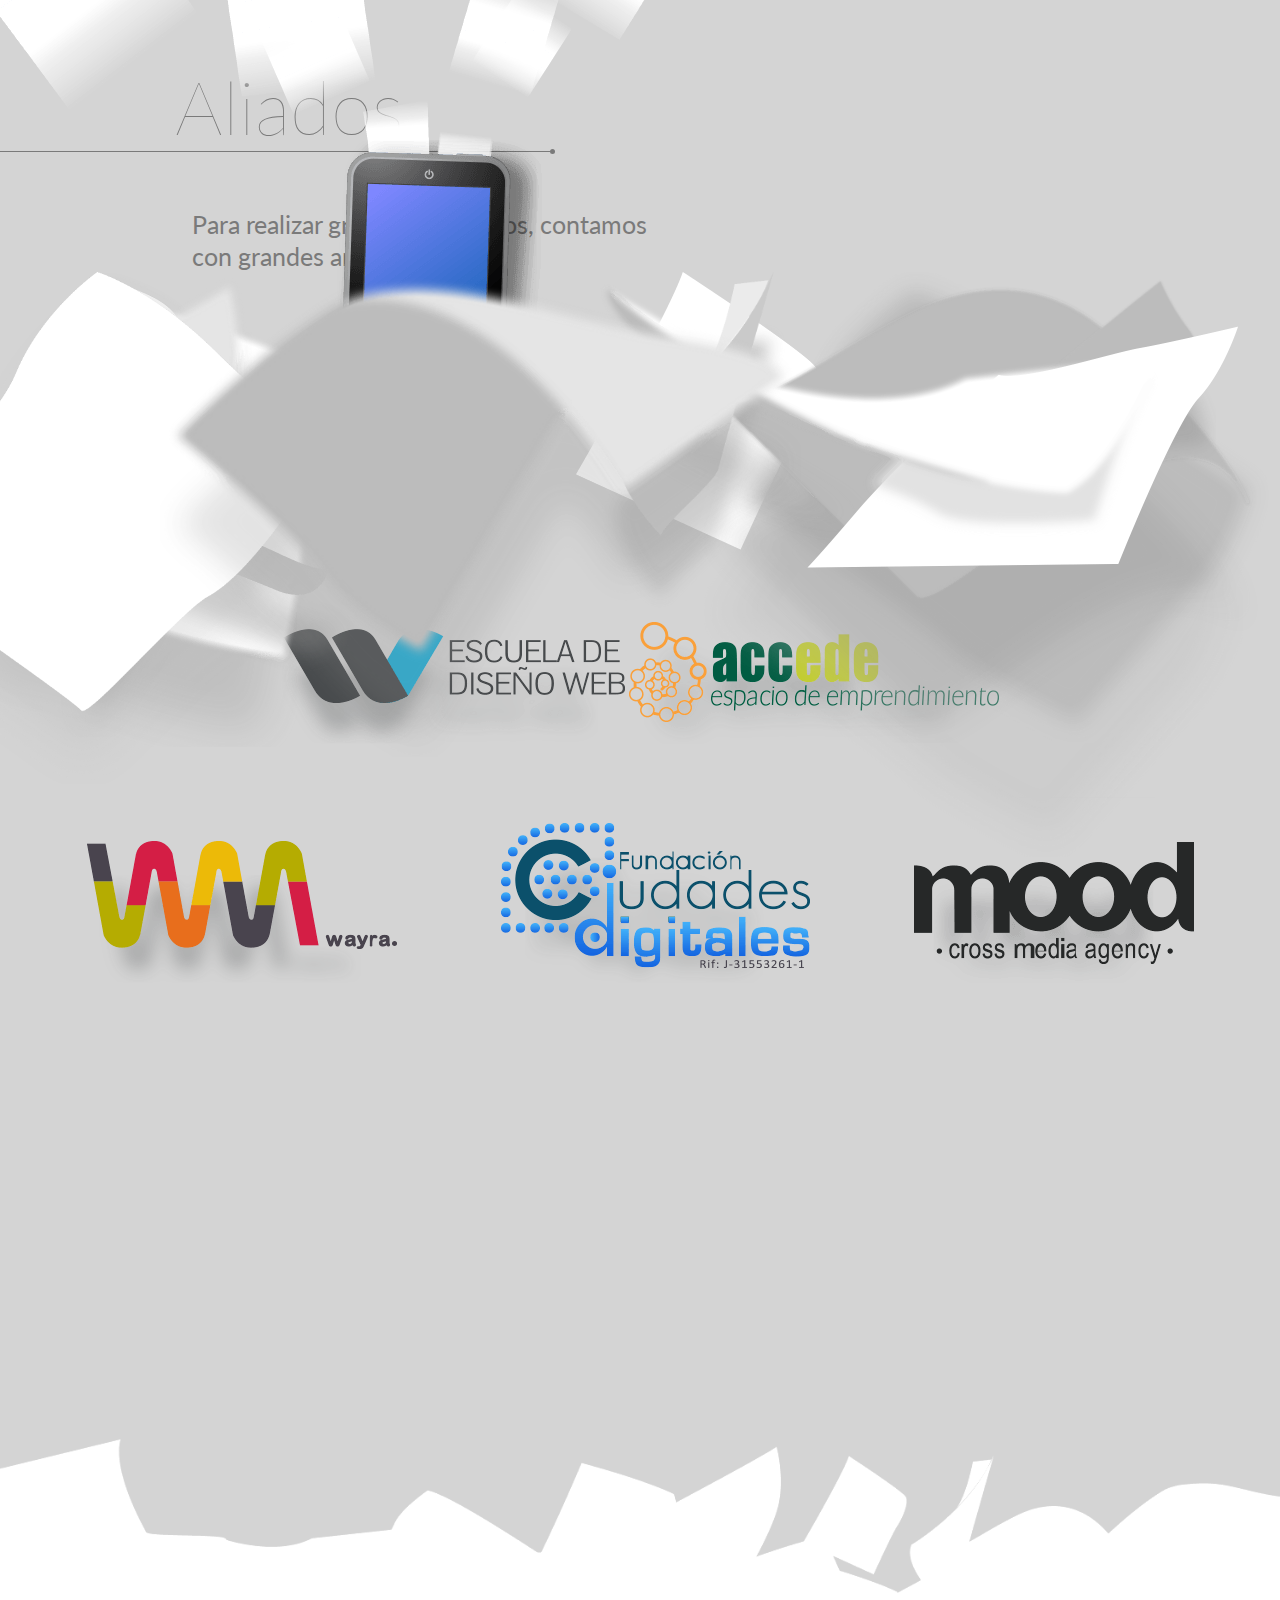
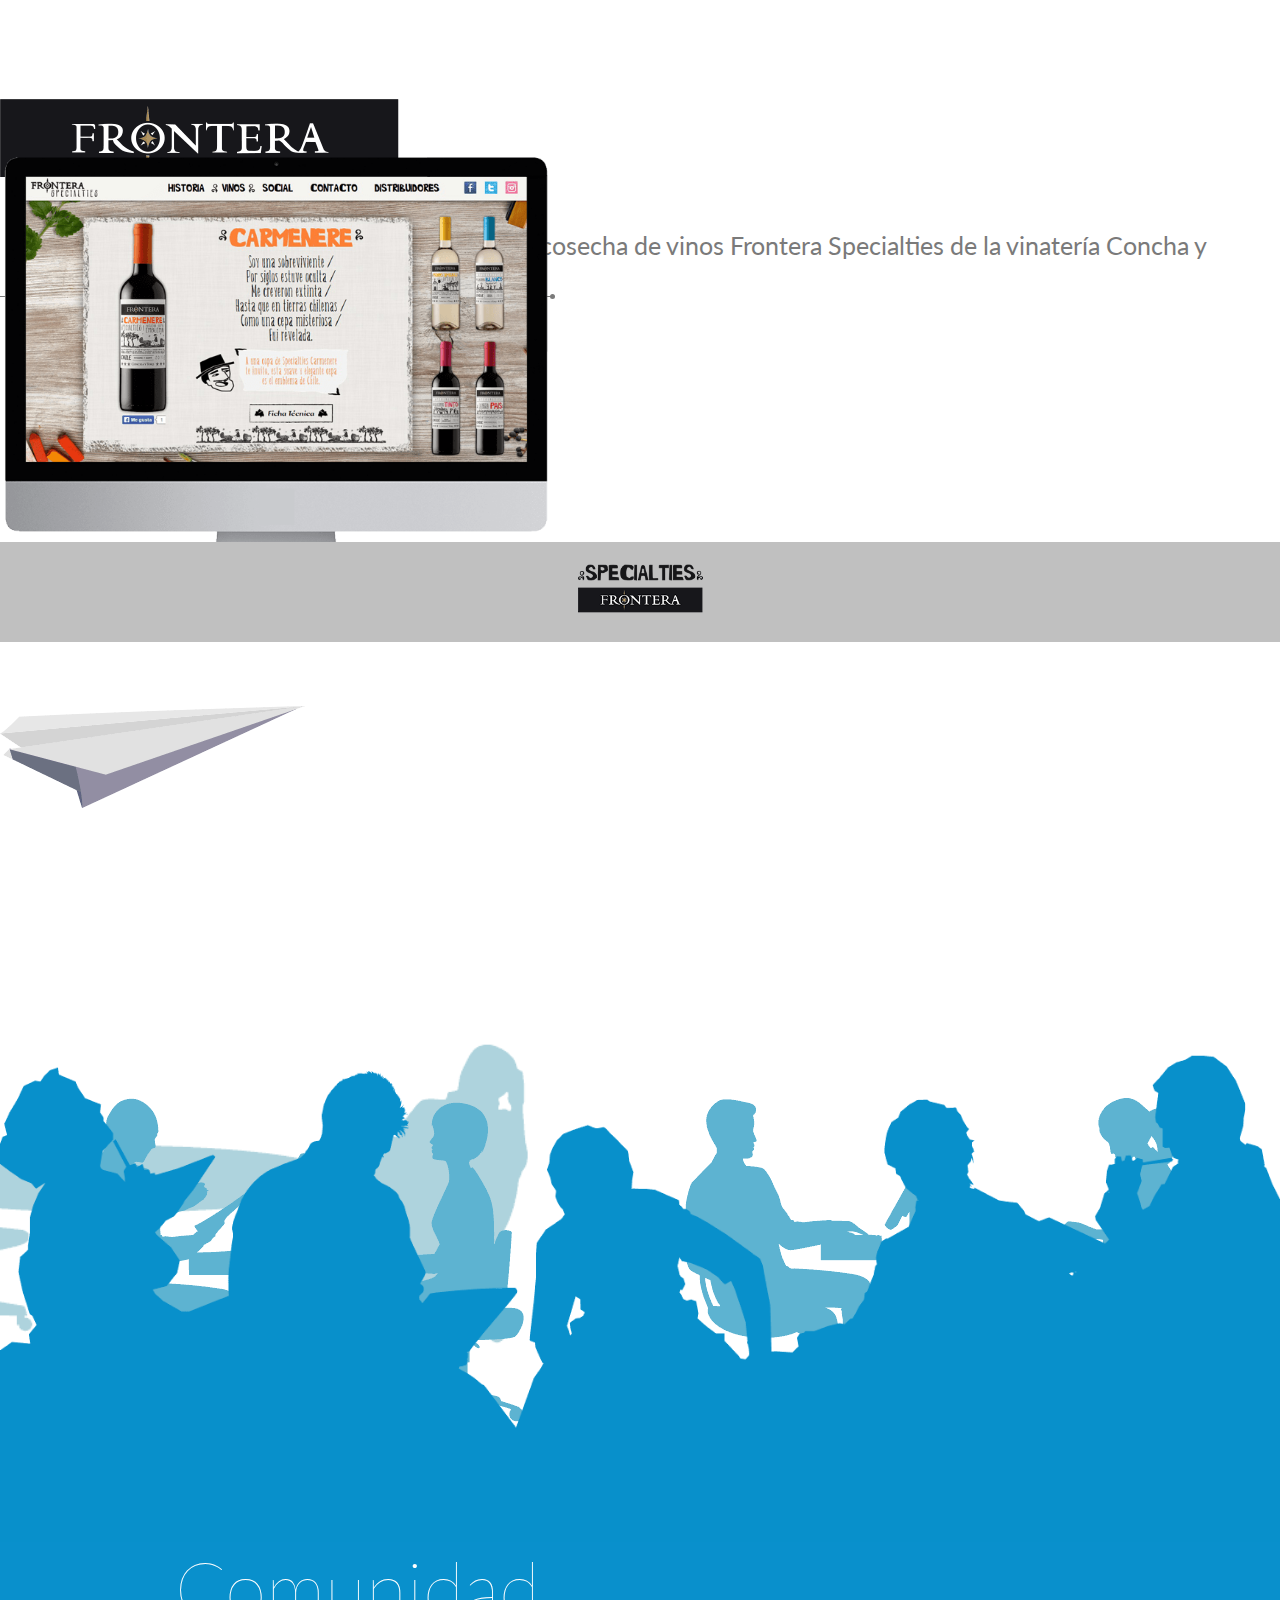
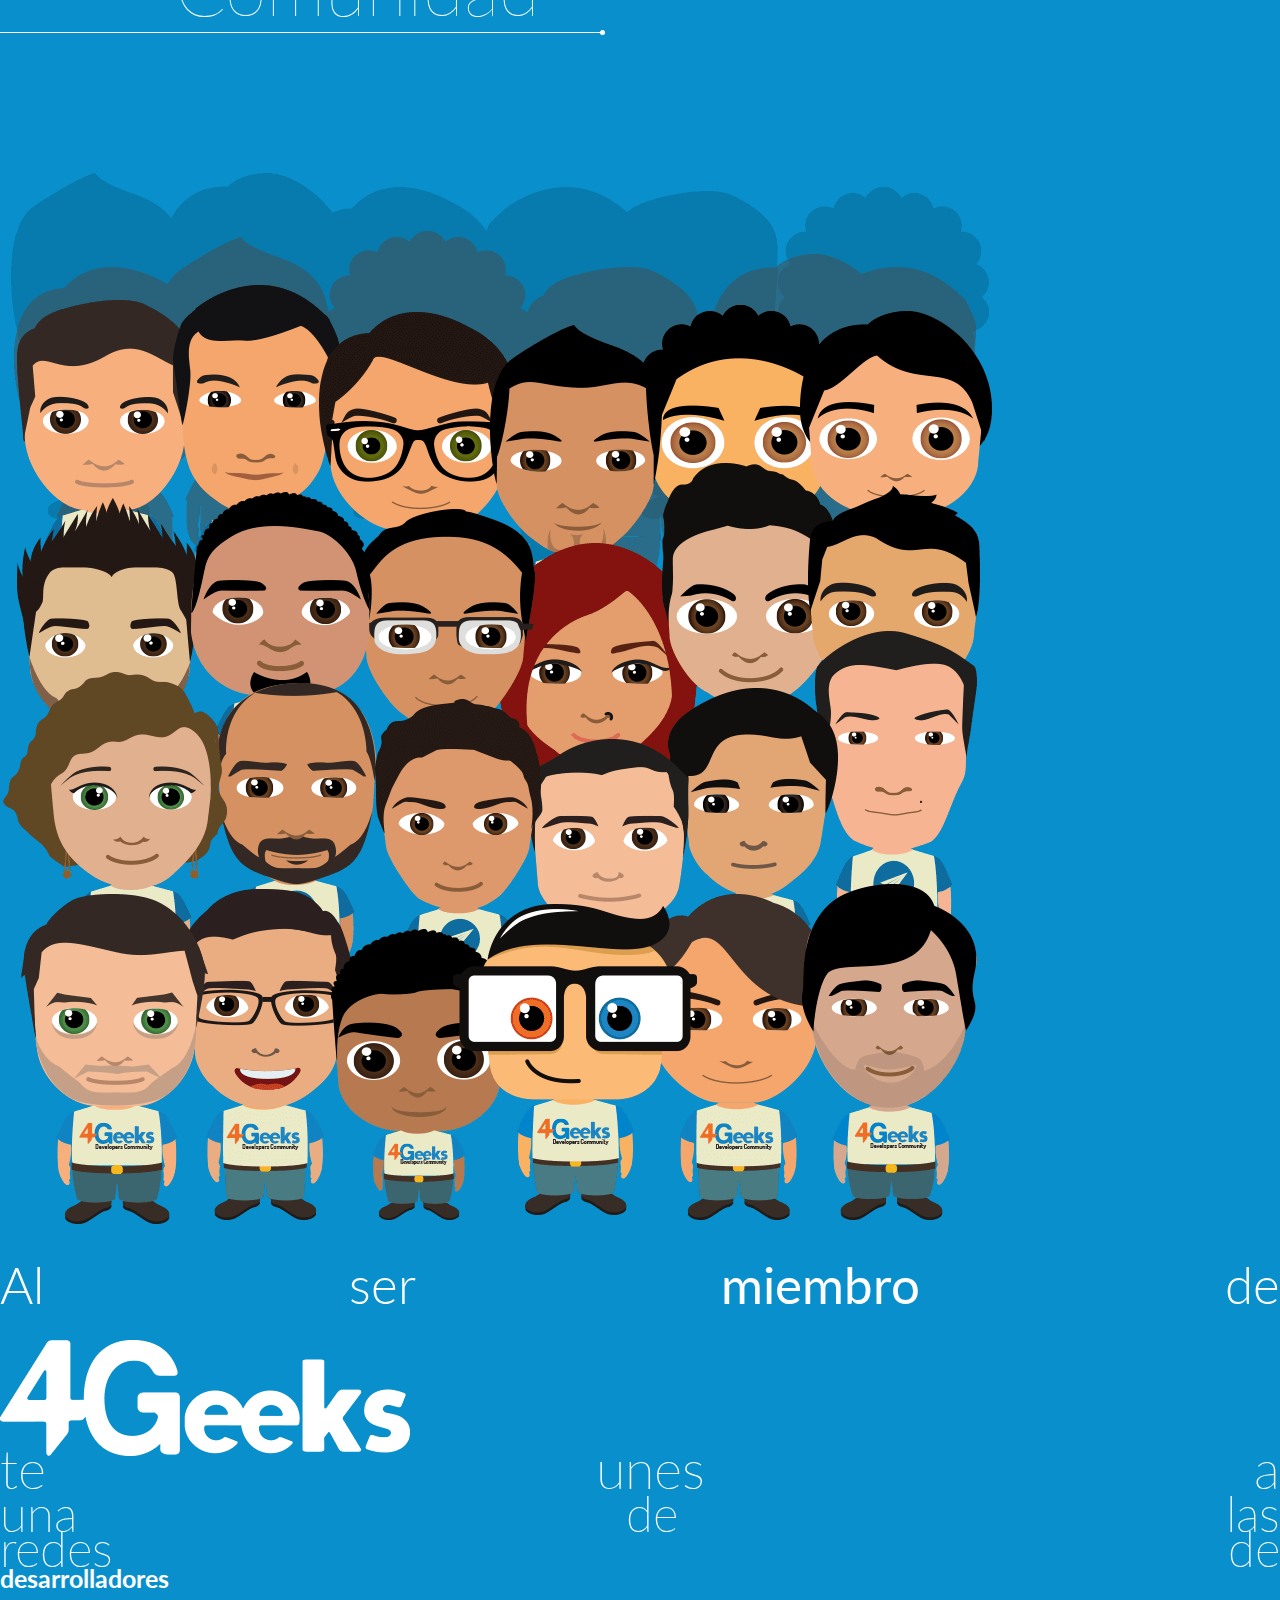
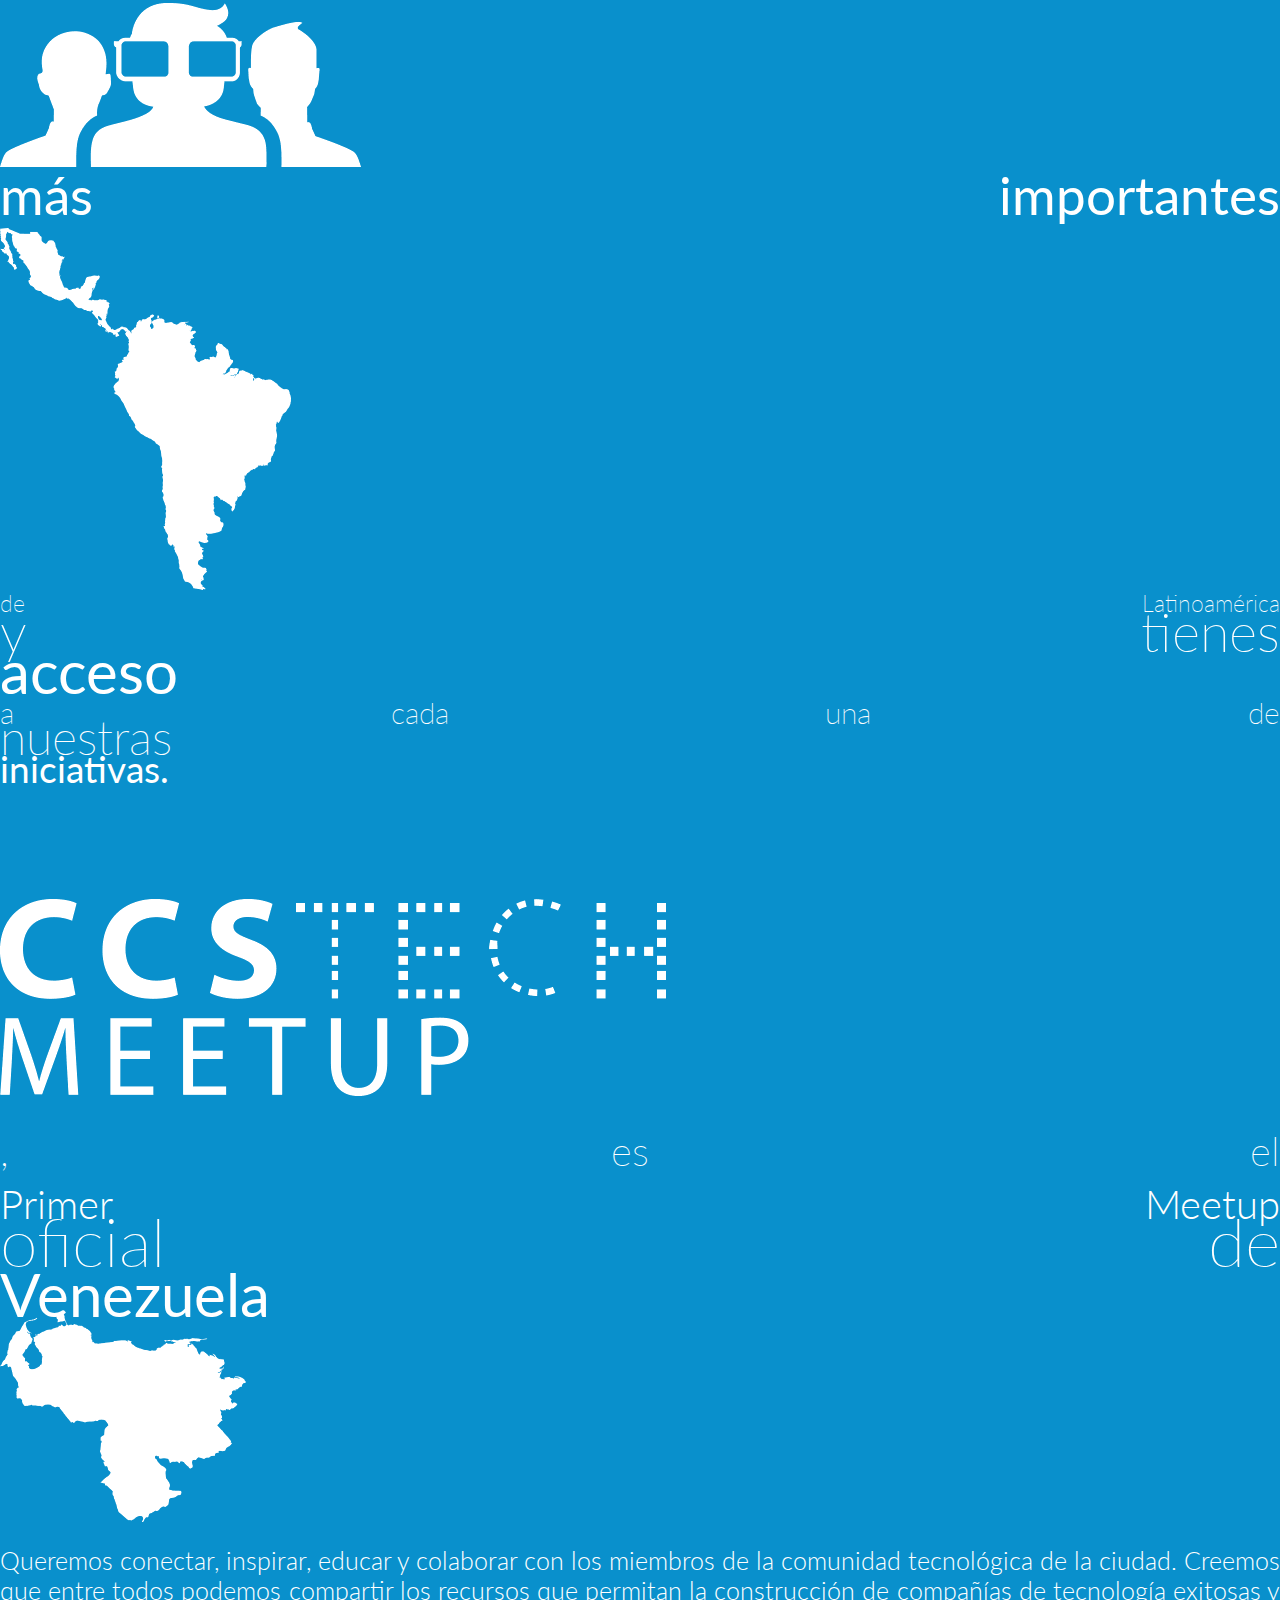
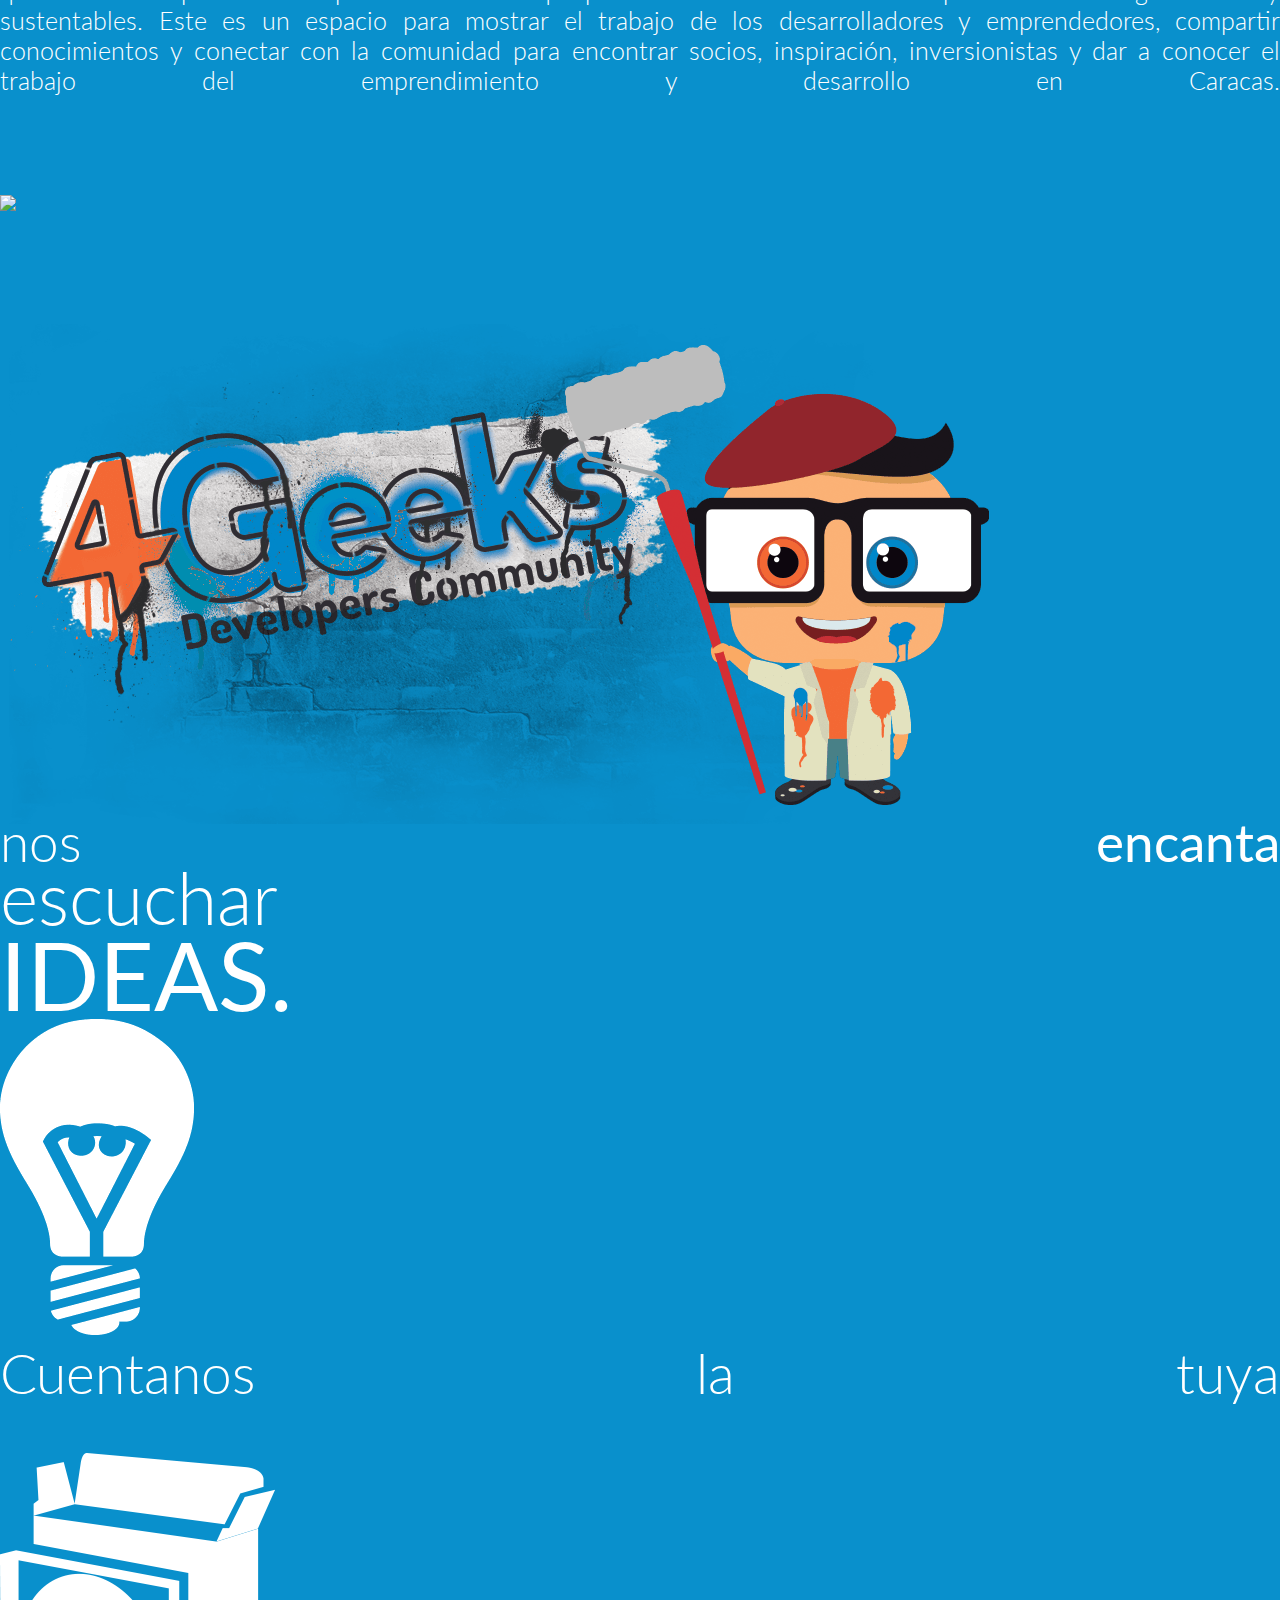
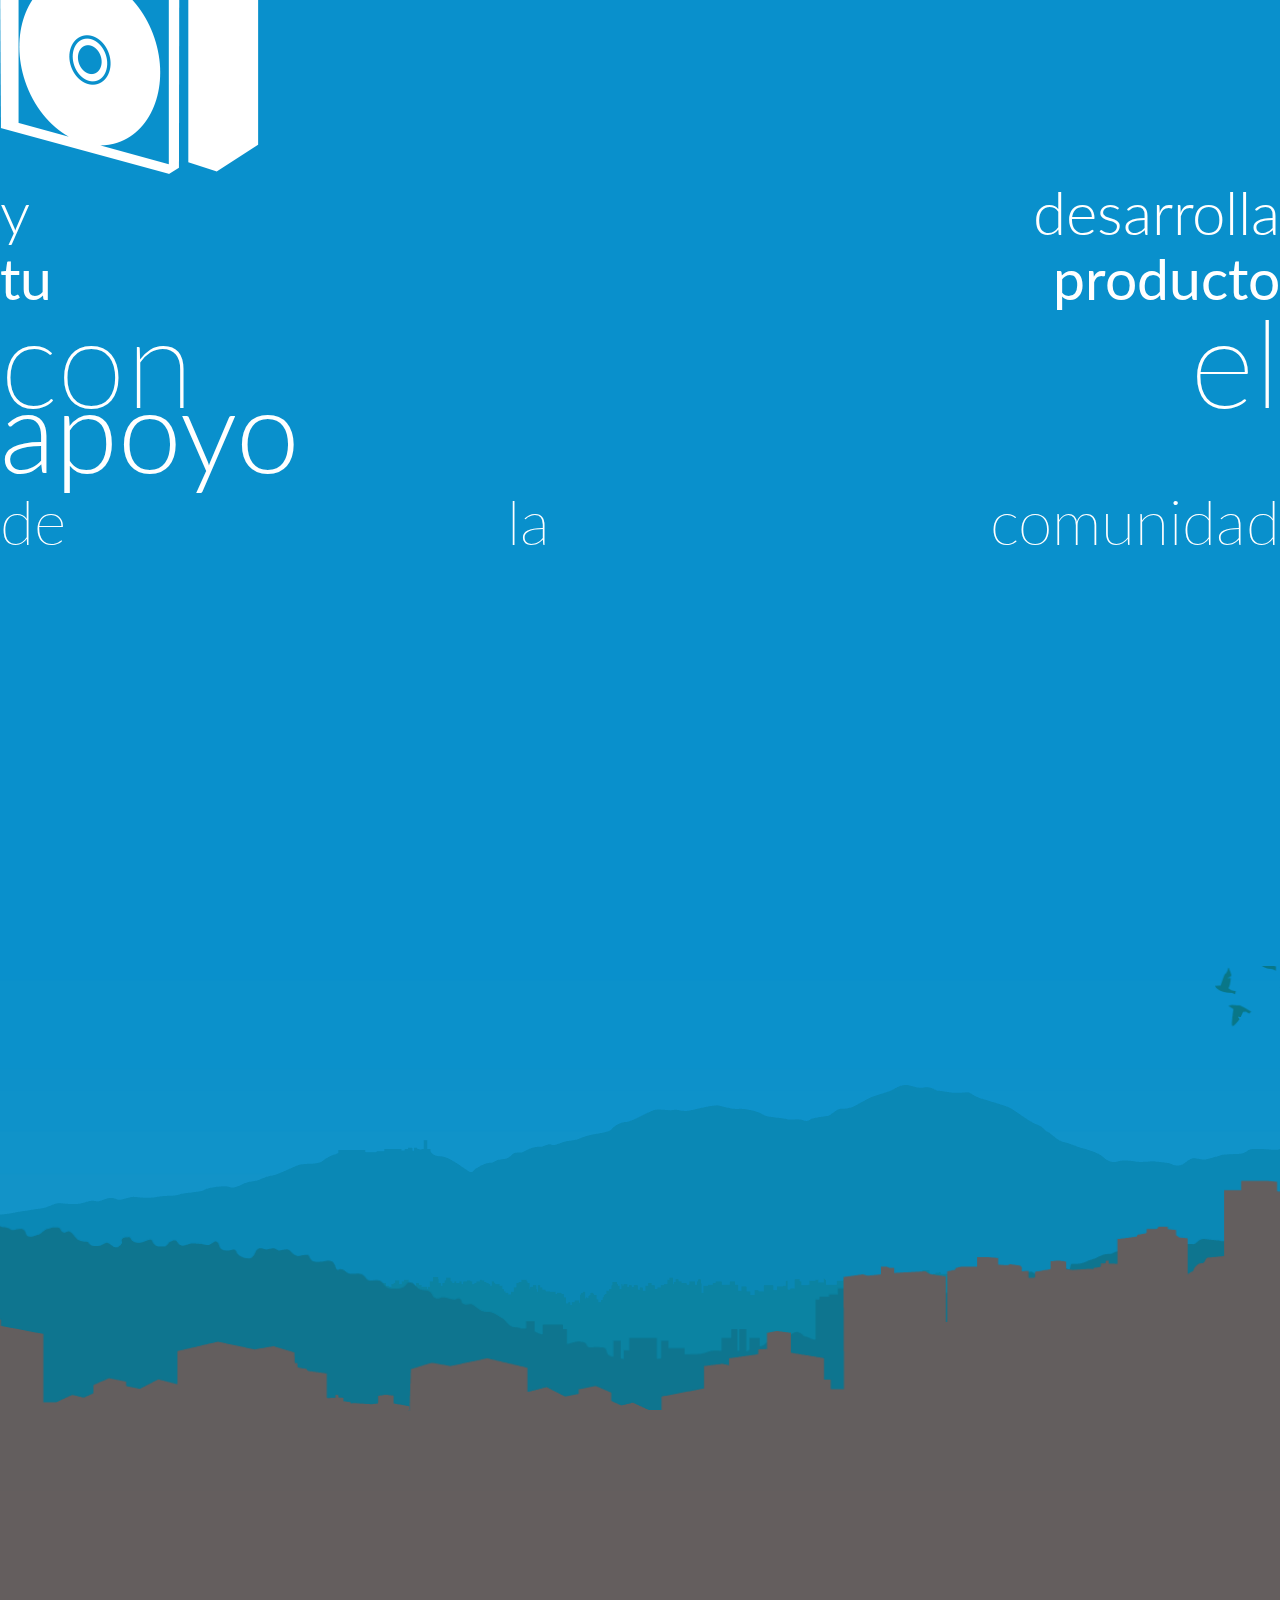
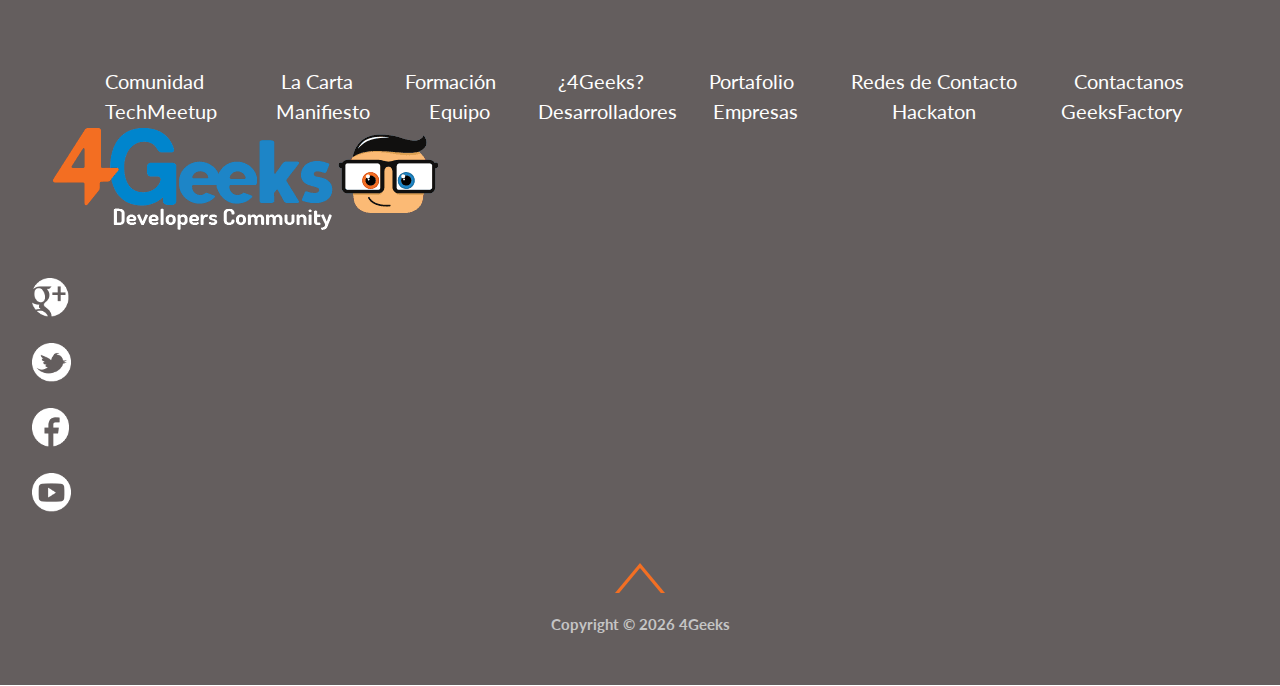
==== commit 66f631cd: "Cambios en la pagina de desarrollo. Falta por cambiar dos secciones. Por hacer: -Modificaciones en l" ====
--- a/index.html
+++ b/index.html
@@ -27,11 +27,11 @@
   <meta name="msapplication-square150x150logo" content="./images/icons/mstile-150x150.png">
   <meta name="msapplication-square310x310logo" content="./images/icons/mstile-310x310.png">
   <meta name="msapplication-wide310x150logo" content="./images/icons/mstile-310x150.png">
-  <title>4geeks</title> 
+  <title>4geeks</title>
   <link rel="shortcut icon" href="./images/icon.ico">
   <link href="./bootstrap/css/bootstrap.css" rel="stylesheet">
   <link href="./css/geeky.css" rel="stylesheet">
-  <link href="./css/uslider.css" rel="stylesheet">  
+  <link href="./css/uslider.css" rel="stylesheet">
   <link href='http://fonts.googleapis.com/css?family=Lato:100,300,400,700,900' rel='stylesheet' type='text/css'>
   <script type="text/javascript"   src="./js/jquery.js"></script>
   <script type="text/javascript"   src="./js/skrollr.min.js"></script>
@@ -167,7 +167,7 @@
             </div>
           </div></a>
         </div>
-        <!-- Fin barra lateral -->  
+        <!-- Fin barra lateral -->
 
         <div id="slider"  class="banner has-dots col-lg-12">
           <div id="div-principal"></div>
@@ -208,7 +208,7 @@
                       <br>
                       <a href="#section-proyectos">
                         <div class="col-md-offset-5 yellow-button">
-                          <p class="one-line"><b>Nuestros proyectos.</b></p> 
+                          <p class="one-line"><b>Nuestros proyectos.</b></p>
                         </div>
                       </a>
                       <br>
@@ -276,20 +276,20 @@
     <div class="row geeky-row" >
       <div class="col-sm-12" style="padding-right:0; padding-left:0; margin-left:0;margin-right:0; position:relative">
         <div id="div-terminal" style="position:absolute" data-0= "opacity:0" data-839="opacity:0;"data-840="opacity:1;">
-          <a id="link-infografia" href="./infografia.html" ><span class="info-text"></span></a>
-        </div>
-        <img class="img-responsive" style="position:absolute; top:0px; width:100%" src="./images/background.png" 
+          <a id="link-infografia" href="./infografia.html" ><span class="info-text"></span><p id="hazclick"> Haz click aquí</p></a>
+        </div>
+        <img class="img-responsive" style="position:absolute; top:0px; width:100%" src="./images/background.png"
         data-740="opacity:0;" data-741="opacity:1;"/>
-        <img class="img-responsive" style="position:absolute; top:0px; width:100%" src="./images/header.png" 
+        <img class="img-responsive" style="position:absolute; top:0px; width:100%" src="./images/header.png"
         data-740="opacity:0;" data-741="opacity:1;"/>
         <img class="img-responsive" style="position:absolute; top:0px; width:100%" src="./images/footer.png"/>
-        <img class="img-responsive" style="position:absolute; top:0; width:100%" src="./images/fase1.png" 
+        <img class="img-responsive" style="position:absolute; top:0; width:100%" src="./images/fase1.png"
         data-740="opacity:1;" data-741="opacity:0;"/>
-        <img class="img-responsive" style="position:absolute; top:0px; width:100%" src="./images/fase2.png" 
+        <img class="img-responsive" style="position:absolute; top:0px; width:100%" src="./images/fase2.png"
         data-740="opacity:0;" data-741="opacity:1;" data-799="opacity:1;" data-800="opacity:0;"/>
-        <img class="img-responsive" style="position:absolute; top:0px; width:100%" src="./images/fase3.png" 
+        <img class="img-responsive" style="position:absolute; top:0px; width:100%" src="./images/fase3.png"
         data-799="opacity:0;" data-800="opacity:1;" data-839="opacity:1;" data-840="opacity:0;"/>
-        <img class="img-responsive" style="position:absolute; top:0px; width:100%" src="./images/fase4.png" 
+        <img class="img-responsive" style="position:absolute; top:0px; width:100%" src="./images/fase4.png"
         data-839="opacity:0;" data-840="opacity:1;"/>
       </div>
     </div>
@@ -315,7 +315,7 @@
           <img data-1700= "opacity:0; top:-60%;" data-1850="opacity:1; top:125%;" data-2800="top:125%;" data-3600="top:110%;" class="img-responsive hoja" id="hoja9" src="./images/hojas/hoja09.png"/>
           <img data-1700= "opacity:0; top:-60%;" data-1850="opacity:1; top:115%;" data-3300="top:115%;" data-3800="top:113%;" class="img-responsive hoja" id="hoja10"  src="./images/hojas/hoja10.png"/>
           <img data-1700= "opacity:0; top:-60%;" data-1850="opacity:1; top:125%;"  data-3300="top:125%;" data-3800="top:120%;" class="img-responsive hoja" id="hoja11"  src="./images/hojas/hoja11.png"/>
-      <!-- Fin hojas --> 
+      <!-- Fin hojas -->
       <div class="col-lg-offset-5 col-lg-7" id="div-cels">
         <!-- Celulares -->
         <img data-1600= "opacity:1;" data-1700="opacity:0;"  class="img-responsive celphone" src="./images/cel1.png" />
@@ -324,7 +324,7 @@
         <img data-1800= "opacity:0;" data-1810="opacity:1;" class="img-responsive celphone"  src="./images/cel4.png"/>
         <!-- Fin celulares-->
       </div>
-      <div class="container" style="padding-top:150px;"> 
+      <div class="container" style="padding-top:150px;">
         <div class="col-md-offset-1 col-md-5">
           <img class="logo-left" src="./images/logos/escuela.png"/>
           <img class="logo-left" src="./images/logos/accede.png"/>
@@ -393,7 +393,7 @@
         <div id="div-reunion-back" data-4500="bottom:190px;" data-5300="bottom:10px;"></div>
         <div id="div-reunion-mid" data-4500="bottom:150px;" data-5300="bottom:50px;"></div>
         <div id="div-reunion-front"></div>
-      </div>  
+      </div>
     </div>
   </section>
 
@@ -449,11 +449,11 @@
             <div id="meetup-latam2" class="col-xs-6">
               <span style="text-align:center">
                 <div id="meetup-latam"></div>
-                 
+
                   <p id="meetup-text20" style="font-size:23px;font-weight:200;line-height:20px"> de Latinoamérica</p> <br>
-                  <p id="meetup-text21" style="font-size:54px;font-weight:200;line-height:0px">y tienes</p><br> 
-                  <p id="meetup-text5" style="font-size:60px;font-weight:200;line-height:40px"><b>acceso</b></p> <br> 
-                  <p id="meetup-text22" style="font-size:30px;font-weight:200;line-height:5px"> a cada una de </p> <br> 
+                  <p id="meetup-text21" style="font-size:54px;font-weight:200;line-height:0px">y tienes</p><br>
+                  <p id="meetup-text5" style="font-size:60px;font-weight:200;line-height:40px"><b>acceso</b></p> <br>
+                  <p id="meetup-text22" style="font-size:30px;font-weight:200;line-height:5px"> a cada una de </p> <br>
                   <p id="meetup-text23" style="font-size:48px;font-weight:200;line-height:5px"> nuestras <br></p>
                   <p id="meetup-text24" style="font-size:37px;font-weight:200;line-height:60px"> <b>iniciativas. </b> </p>
               </span>
@@ -555,12 +555,30 @@
     </div>
     <div id="section-contacto" class="container footer-content" style="position:relative">
       <div id="super-rigo"></div>
+      <div class="row" style="margin-left:6%; margin-bottom:25px">
+        <a href="http://comunidad.4geeks.co/"><p class="footer-link" style="float:left;margin-right:6.75%">Comunidad</p></a>
+        <a href="./lacarta.html"><p class="footer-link" style="float:left;margin-right:4.5%">La Carta</p></a>
+        <a href="./formacion.html"><p class="footer-link" style="float:left;margin-right:5.5%">Formación</p></a>
+        <a href="./infografia.html"><p class="footer-link" style="float:left;margin-right:5.65%">¿4Geeks?</p></a>
+        <a href="#section-proyectos"><p class="footer-link" style="float:left;margin-right:5%">Portafolio</p></a>
+        <a href="./redesdecontacto.html"><p class="footer-link" style="float:left;margin-right:5%">Redes de Contacto</p></a>
+        <a href="./contactanos.html"><p class="footer-link" style="float:left">Contactanos</p></a>
+      </div>
+      <div class="row" style="margin-left:6%; margin-bottom:50px">
+       <a href="./techmeetup.html"><p class="footer-link" style="float:left;margin-right:5.175%">TechMeetup</p></a>
+       <a href="./manifiesto.html"><p class="footer-link" style="float:left;margin-right:5.175%">Manifiesto</p></a>
+       <a href="./equipo.html"><p class="footer-link" style="float:left;margin-right:4.175%">Equipo</p></a>
+       <a href="./desarrollo.html#desarrolladores"><p class="footer-link" style="float:left;margin-right:3.175%">Desarrolladores</p></a>
+       <a href="./desarrollo.html#empresas"><p class="footer-link" style="float:left;margin-right:8.175%">Empresas</p></a>
+       <a href="./techmeetup.html#hackatones-section"><p class="footer-link" style="float:left;margin-right:7.5%">Hackaton</p></a>
+       <a href="./geeksfactory.html"><p class="footer-link" style="float:left">GeeksFactory</p></a>
+      </div>
       <div class="col-md-5 col-md-offset-1">
         <button id="footer-logo" onclick="rigo()"></button>
         <!-- <p>Caracas Tech Meetup, el primer Meetup oficial de Venezuela, será el espacio en el que nos reuniremos mensualmente todos los que queramos contribuir a la comunidad de desarrollo de software y emprendimiento en Venezuela.</p> -->
       </div>
       <div class="col-md-4 col-md-offset-1">
-        <ul class="footer-links"> 
+        <!-- <ul class="footer-links">
           <li> <a href="./infografia.html">¿4Geeks?</a></li>
           <li> <a href="./contactanos.html"> Contáctanos </a></li>
           <li> <a href="#">Portafolio </a></li>
@@ -572,8 +590,8 @@
         </ul>
         <ul class="footer-links">
           <li><a href="./redesdecontacto.html">Redes de Contacto </a> </li>
-        </ul>
-       
+        </ul> -->
+
         <div class="row footer-images">
           <div class="col-xs-3">
             <a href="https://plus.google.com/u/0/b/116364229078975636616/116364229078975636616/posts
@@ -586,7 +604,7 @@
             <a href="https://www.facebook.com/4Geeks "><div id="footer-fb"></div></a>
           </div>
           <div class="col-xs-3">
-            <a href=" http://www.youtube.com/user/4GeeksLA 
+            <a href=" http://www.youtube.com/user/4GeeksLA
 "><div id="footer-yt"></div></a>
           </div>
         </div>
@@ -598,14 +616,14 @@
               <div id="backToTop2"></div>
             </div>
         </a>
-        <p style="text-align:center; font-size:15px;padding-top:25px; font-weight:700; color:#c5c5c5">Copyright © 
+        <p style="text-align:center; font-size:15px;padding-top:25px; font-weight:700; color:#c5c5c5">Copyright ©
           <script type="text/javascript">
             var d = new Date()
             document.write(d.getFullYear())
           </script>
-          4Geeks 
+          4Geeks
         </p>
-        
+
       </div>
     </div>
   </section>
@@ -627,7 +645,7 @@
     });
     $('a[href^="#"]').click(function() {
       var target = $($(this).attr('href'));
-      var pos = target.offset(); 
+      var pos = target.offset();
       if(pos) {
         $('html, body').animate({
           scrollTop: pos.top,
@@ -637,7 +655,7 @@
       return false;
     });
   </script>
- 
+
   <script src="./js/typed.js"></script>
   <script>
     onscroll = function(){
@@ -645,9 +663,15 @@
       // console.log(distanceUntil);
       if(distanceUntil<=335){
             $(".info-text").typed({
-            strings: ["Mejor que solo leer es interactuar. ^1000 Haz click aquí"],
-            typeSpeed: 35
-          });  
+              strings: ["Mejor que solo leer es interactuar."],
+              typeSpeed: 35
+            });
+            setTimeout(function(){
+              document.getElementById("hazclick").className="active"
+
+            },3500);
+
+
       }
        var distanceUntilLogo = $('#footer-logo').offset().top - $(window).scrollTop();
       // console.log(distanceUntil);
@@ -664,7 +688,7 @@
     $('.nav li .viewport a').on('click', function() {
       $(this).parent().parent().parent().find('.active').removeClass('active');
       $(this).parent().parent().addClass('active');
-    }); 
+    });
   </script>
   <script>
     function rigo(){
@@ -680,4 +704,4 @@
     };
   </script>
 </footer>
-</html>+</html>
--- a/css/geeky.css
+++ b/css/geeky.css
@@ -585,7 +585,7 @@
 	height:110px;
 	margin-right:auto;
 	margin-left:auto;
-	margin-top:80px;
+	/*margin-top:80px;*/
 	/*margin-bottom:0px;*/	
 }
 #footer-logo.active{
@@ -651,7 +651,7 @@
 	margin-right:auto;
 	margin-left:auto;
 }
-.footer-links {
+/*.footer-links {
 	color:white;
 	line-height: 2.5;
 	margin-right:auto;
@@ -676,18 +676,29 @@
 	float:inherit;
 	text-align:center;
 }
-.footer-links>li>a:link {color:#FFF;}      /* unvisited link */
-.footer-links>li>a:visited {color:#FFF;}  /* visited link */
+.footer-links>li>a:link {color:#FFF;}   
+.footer-links>li>a:visited {color:#FFF;}  
 .footer-links>li>a:hover{
 	color:#f36f23;
 	text-decoration:none;
+	transition:all 0.2s ease-in-out;} 
+.footer-links>li>a:active {color:#f36f23;;}
+*/
+.footer-link {
+	color:white;
+}
+a>.footer-link:link {color:#FFF;}      /* unvisited link */
+a>.footer-link:visited {color:#FFF;}  /* visited link */
+a>.footer-link:hover{
+	color:#f36f23;
+	text-decoration:none;
 	transition:all 0.2s ease-in-out;}  /* mouse over link */
-.footer-links>li>a:active {color:#f36f23;;}
+a>.footer-link:active {color:#f36f23;;}
 
 .footer-images{
 	list-style:none;
 	margin-left:5%;
-	padding-top:25px;
+	padding-top:35px;
 
 }/*
 .footer-images> li{
@@ -711,35 +722,35 @@
 }
 #footer-gp{
 	background:url("../images/sprites-small.png") 0px 0px;
-	background-position: -70px -411px;
+	background-position: -69px -414px;
 }
 #footer-tw{
 	background:url("../images/sprites-small.png") 0px 0px;
-	background-position: -243px -410px;
+	background-position: -243px -414px;
 }
 #footer-fb{
 	background:url("../images/sprites-small.png") 0px 0px;
-	background-position: -420px -410px;
+	background-position: -423px -414px;
 }
 #footer-yt{
 	background:url("../images/sprites-small.png") 0px 0px;
-	background-position: -598px -410px;
+	background-position: -599px -414px;
 }
 #footer-gp:hover{
 	background:url("../images/sprites-small.png") 0px 0px;
-	background-position: -70px -518px;
+	background-position: -72px -523px;
 }
 #footer-tw:hover{
 	background:url("../images/sprites-small.png") 0px 0px;
-	background-position: -246px -518px;
+	background-position: -246px -523px;
 }
 #footer-fb:hover{
 	background:url("../images/sprites-small.png") 0px 0px;
-	background-position: -425px -518px;
+	background-position: -426px -523px;
 }
 #footer-yt:hover{
 	background:url("../images/sprites-small.png") 0px 0px;
-	background-position: -602px -518px;
+	background-position: -602px -523px;
 }
 .ave{
 	background:url("") 0px 0px;
@@ -783,7 +794,7 @@
 	left:-5%;
 }
 #hoja2{
-	left:57%;
+	left:55%;
 }
 #hoja3{
 	left:5%;
@@ -2457,67 +2468,115 @@
 }
 .smartphone-icon{
 	background:url(../images/sprites-small.png);
-	background-position: -168px -1090px;
-	width:90px;
-	height:90px;
+	background-position: -218px -1102px;
+	width:120px;
+	height:120px;
 	margin-top:20px;
+	-webkit-transform:scale(0.75);
+	-moz-transform:scale(0.75);
+	-ms-transform:scale(0.75);
+	transform:scale(0.75);
 }
 .hangouts-icon{
 	background:url(../images/sprites-small.png);
-	background-position: -417px -968px;
-	width:90px;
-	height:90px;
+	background-position: -395px -927px;
+	width:120px;
+	height:120px;
+	-webkit-transform:scale(0.75);
+	-moz-transform:scale(0.75);
+	-ms-transform:scale(0.75);
+	transform:scale(0.75);
 }
 .skype-icon{
 	background:url(../images/sprites-small.png);
-	background-position: -168px -968px;
-	width:90px;
-	height:90px;
+	background-position: -218px -927px;
+	width:120px;
+	height:120px;
+	-webkit-transform:scale(0.75);
+	-moz-transform:scale(0.75);
+	-ms-transform:scale(0.75);
+	transform:scale(0.75);
 }
 .facebook-icon{
 	display:inline-block;
 	float:left;
 	background:url(../images/sprites-small.png);
-	background-position: -541px -968px;
-	width:90px;
-	height:90px;
+	background-position: -747px -927px;
+	width:120px;
+	height:120px;
+	-webkit-transform:scale(0.75);
+	-moz-transform:scale(0.75);
+	-ms-transform:scale(0.75);
+	transform:scale(0.75);
+}
+.facebook-icon:hover{
+	background-position: -760px -517px;
 }
 .twitter-icon{
 	display:inline-block;
 	float:left;
 	background:url(../images/sprites-small.png);
-	background-position: -45px -968px;
-	width:90px;
-	height:90px;
+	background-position: -42px -927px;
+	width:120px;
+	height:120px;
+	-webkit-transform:scale(0.75);
+	-moz-transform:scale(0.75);
+	-ms-transform:scale(0.75);
+	transform:scale(0.75);
+}
+.twitter-icon:hover{
+	background-position: -763px -378px;
 }
 .gplus-icon{
 	display:inline-block;
 	float:left;
 	background:url(../images/sprites-small.png);
-	background-position: -293px -968px;
-	width:90px;
-	height:90px;
+	background-position: -395px -927px;
+	width:120px;
+	height:120px;
+	-webkit-transform:scale(0.75);
+	-moz-transform:scale(0.75);
+	-ms-transform:scale(0.75);
+	transform:scale(0.75);
+}
+.gplus-icon:hover{
+	background-position: -759px -653px;
 }
 .youtube-icon{
 	display:inline-block;
 	float:left;
 	background:url(../images/sprites-small.png);
-	background-position: -45px -1090px;
-	width:90px;
-	height:90px;
+	background-position: -42px -1102px;
+	width:120px;
+	height:120px;
+	-webkit-transform:scale(0.75);
+	-moz-transform:scale(0.75);
+	-ms-transform:scale(0.75);
+	transform:scale(0.75);
+}
+.youtube-icon:hover{
+	background-position: -764px -788px;
 }
 .correo-icon{
 	background:url(../images/sprites-small.png);
-	background-position: -292px -1090px;
-	width:90px;
-	height:90px;
+	background-position: -395px -1102px;
+	width:120px;
+	height:120px;
 	margin-bottom:20px;
+	-webkit-transform:scale(0.75);
+	-moz-transform:scale(0.75);
+	-ms-transform:scale(0.75);
+	transform:scale(0.75);
 }
 .map-icon{
 	background:url(../images/sprites-small.png);
-	background-position: -420px -1090px;
-	width:90px;
-	height:90px;
+	background-position: -576px -1102px;
+	width:120px;
+	height:120px;
+	-webkit-transform:scale(0.75);
+	-moz-transform:scale(0.75);
+	-ms-transform:scale(0.75);
+	transform:scale(0.75);
 }
 .divCentered{
 	text-align:center;
@@ -2625,6 +2684,7 @@
 }
 #divFormacion{
 	margin-top:2.5%;
+	margin-bottom:75px;
 }
 #divFormacion h2{
 	font-weight:300;
@@ -2868,4 +2928,25 @@
 	/*margin-top:70%;*/
 	margin-top:25%;
 	margin-left:10%;
+}
+#hazclick{
+	text-decoration:underline; color:#3592cf; font-size:40px; font-family:'Courier New' !important; opacity:0; transition: all 1s;
+	padding-top:25px; text-align: center;
+}
+#hazclick.active{
+	opacity:1;
+}
+.cuadro{
+	width:85%;
+}
+.marco{
+	margin-right:-5%;
+}
+.cuadrow{
+	margin-top:0%;
+}
+#hackatones-section h2{
+	font-weight:300;
+	font-size:25px;
+	line-height:30px;
 }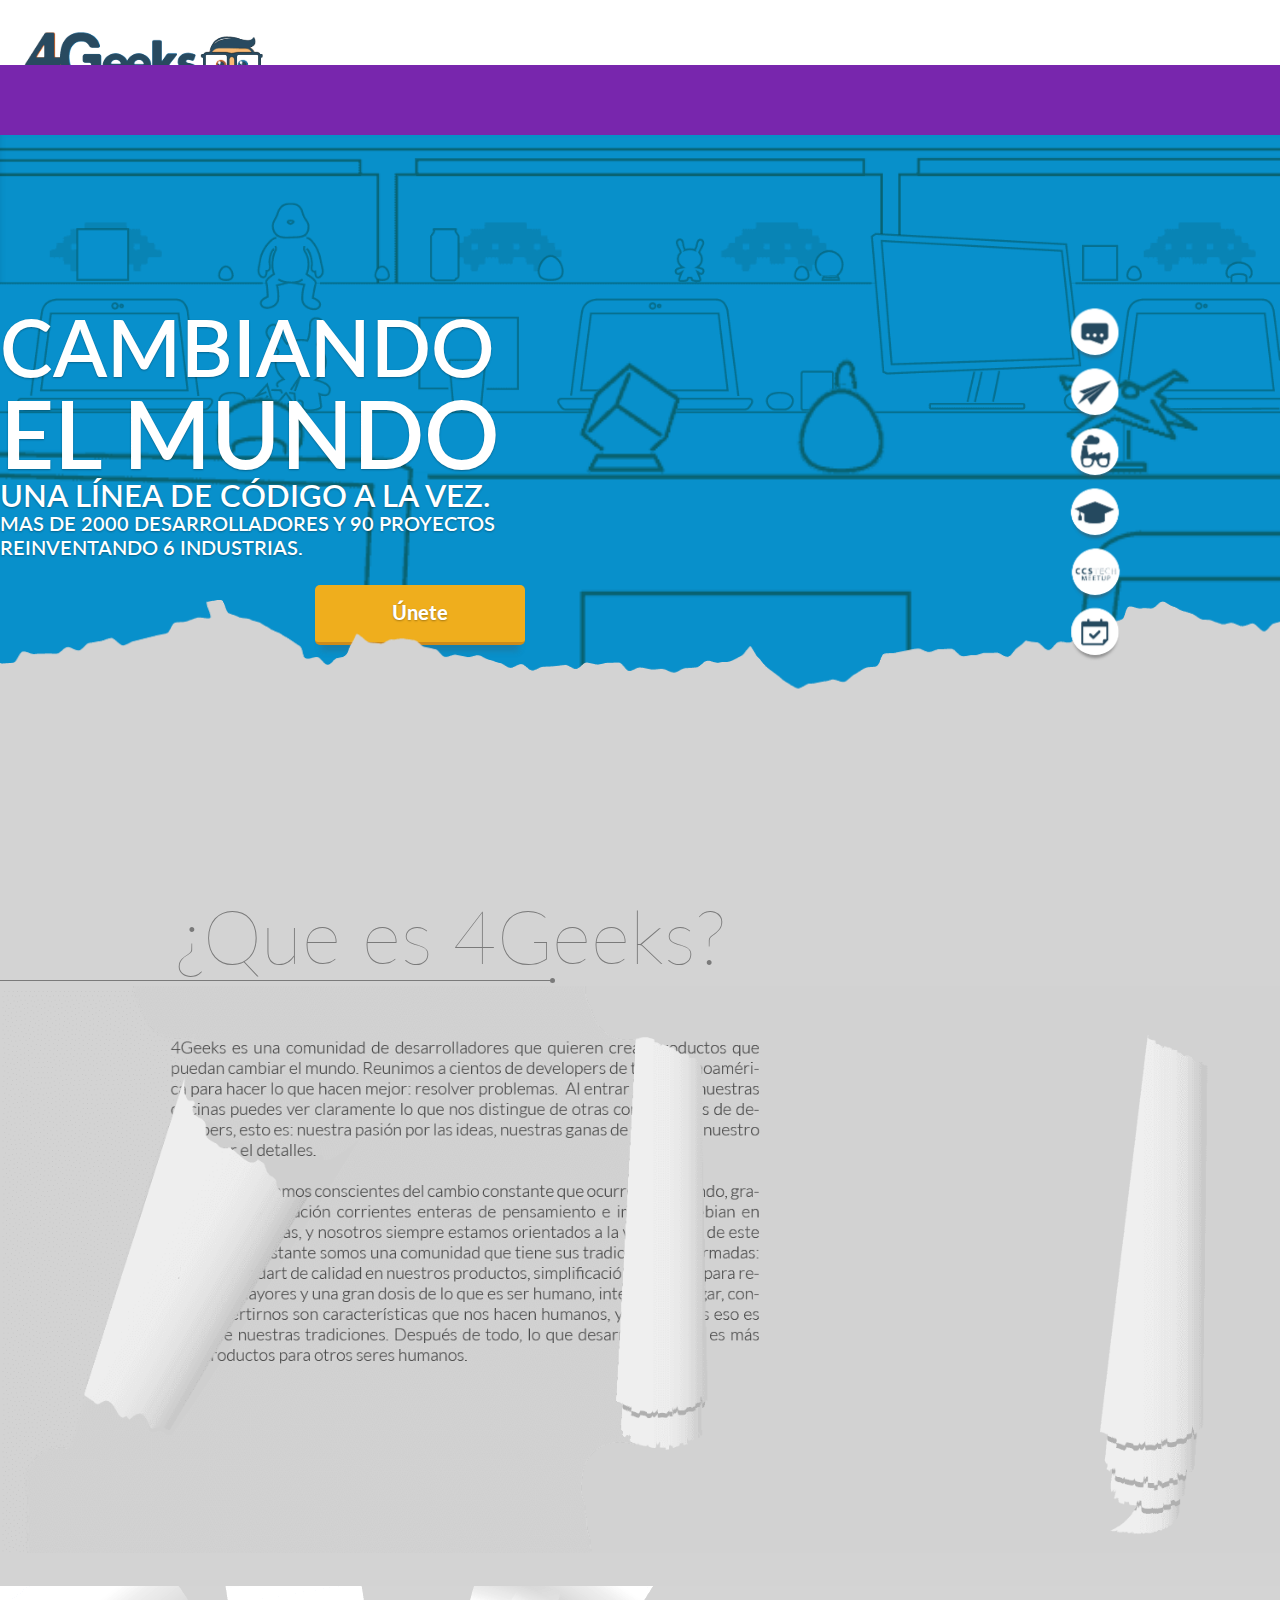
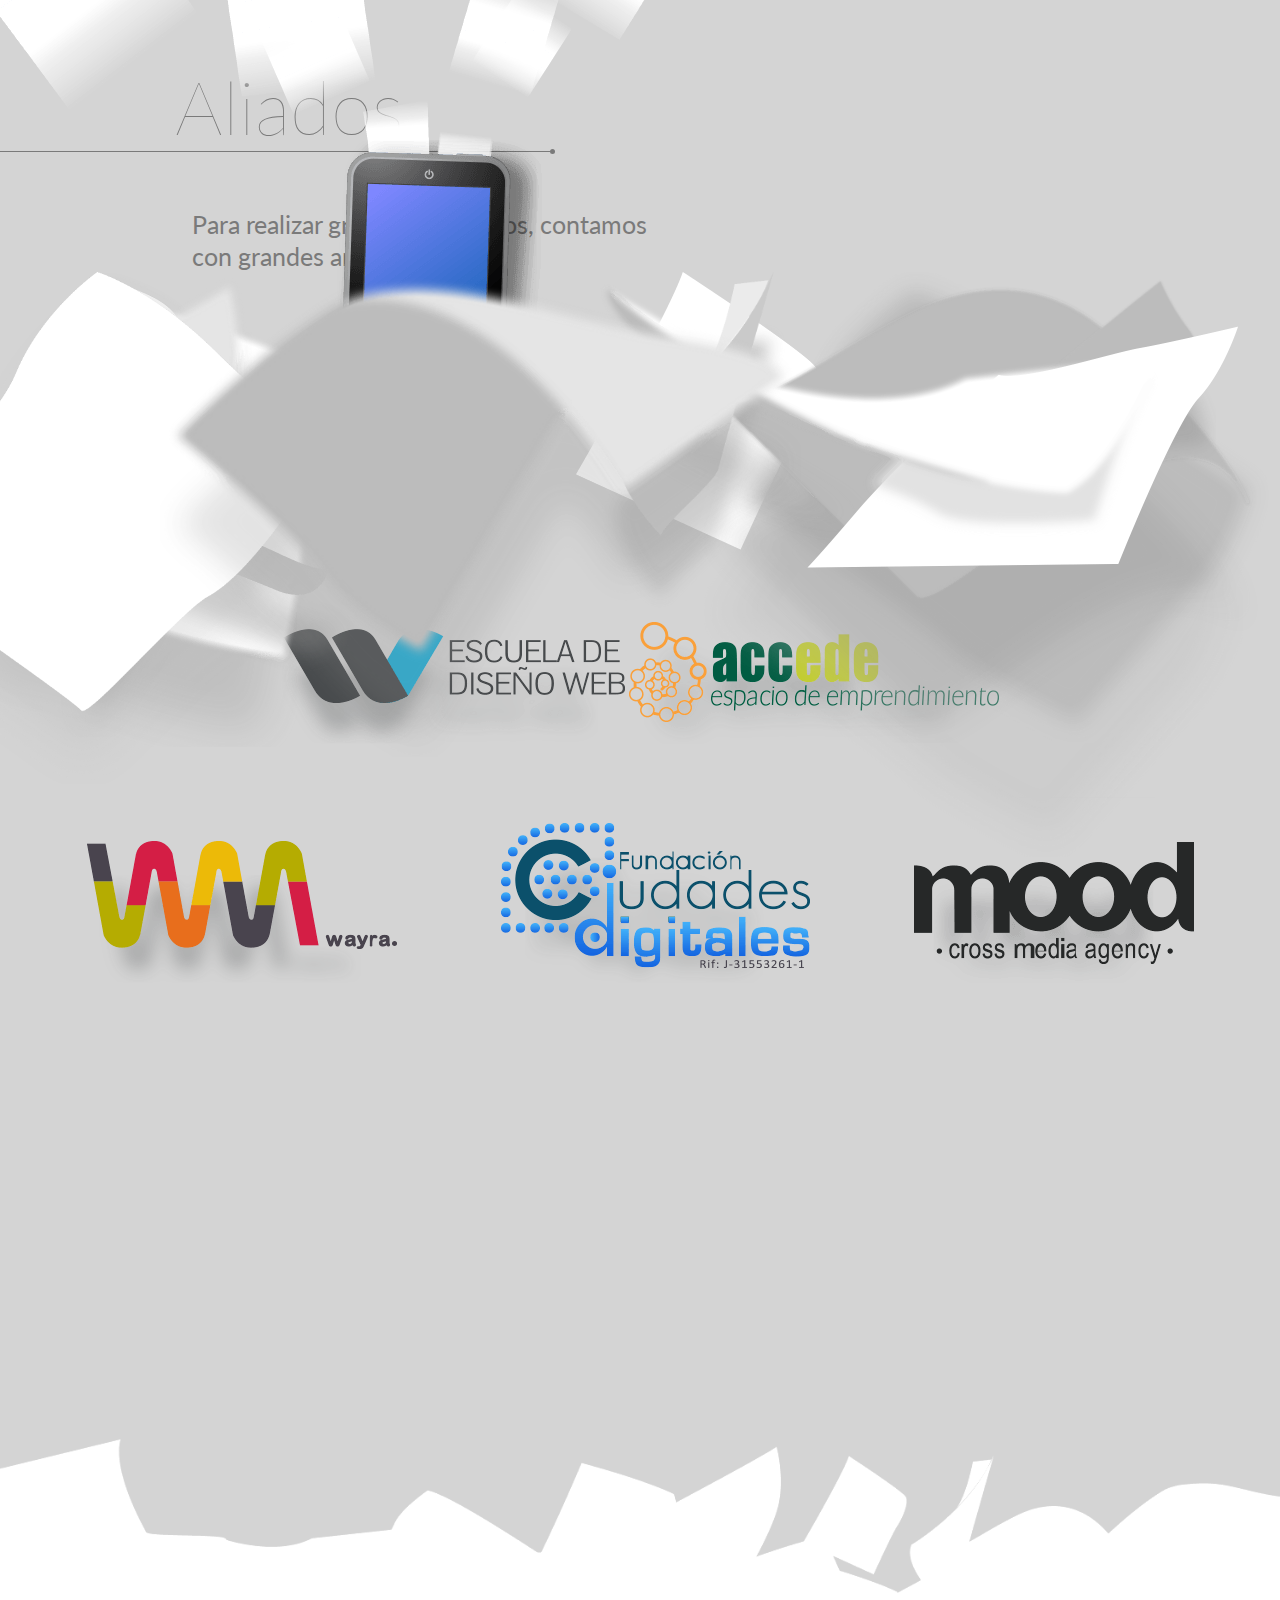
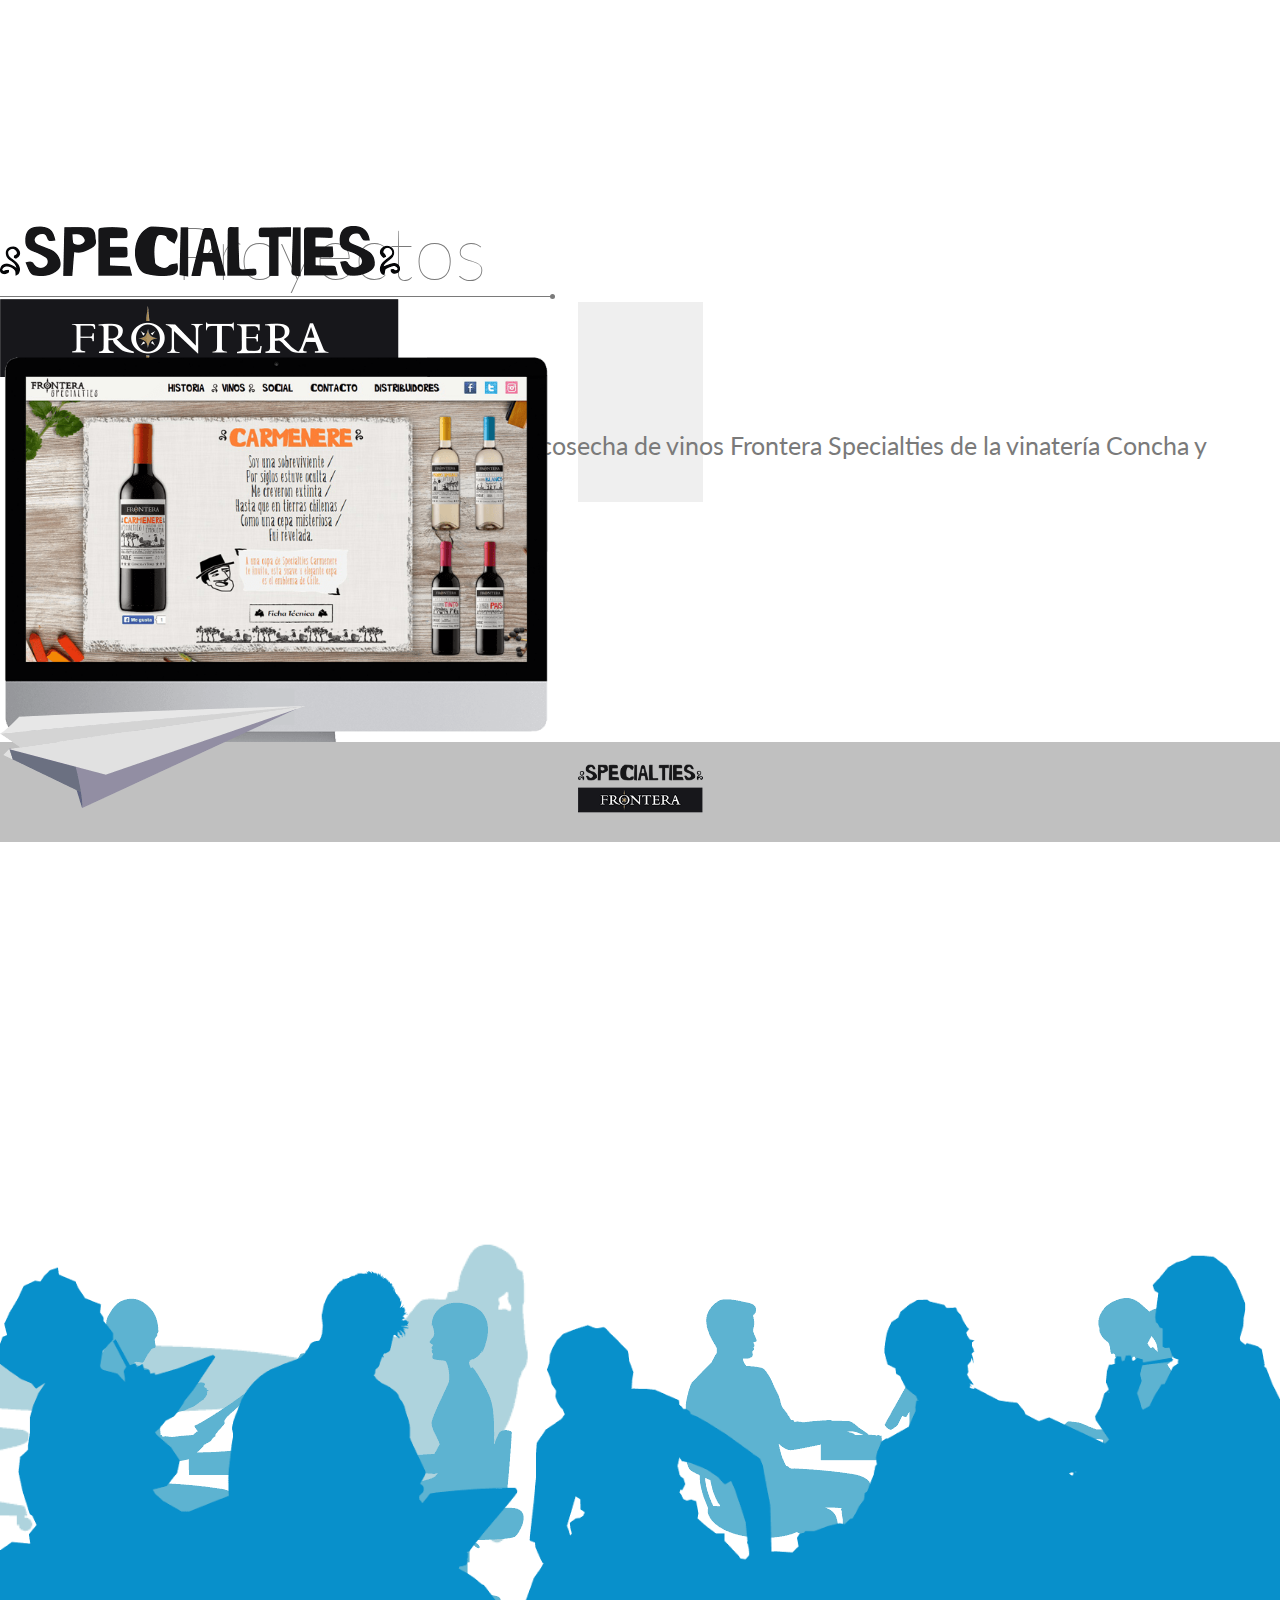
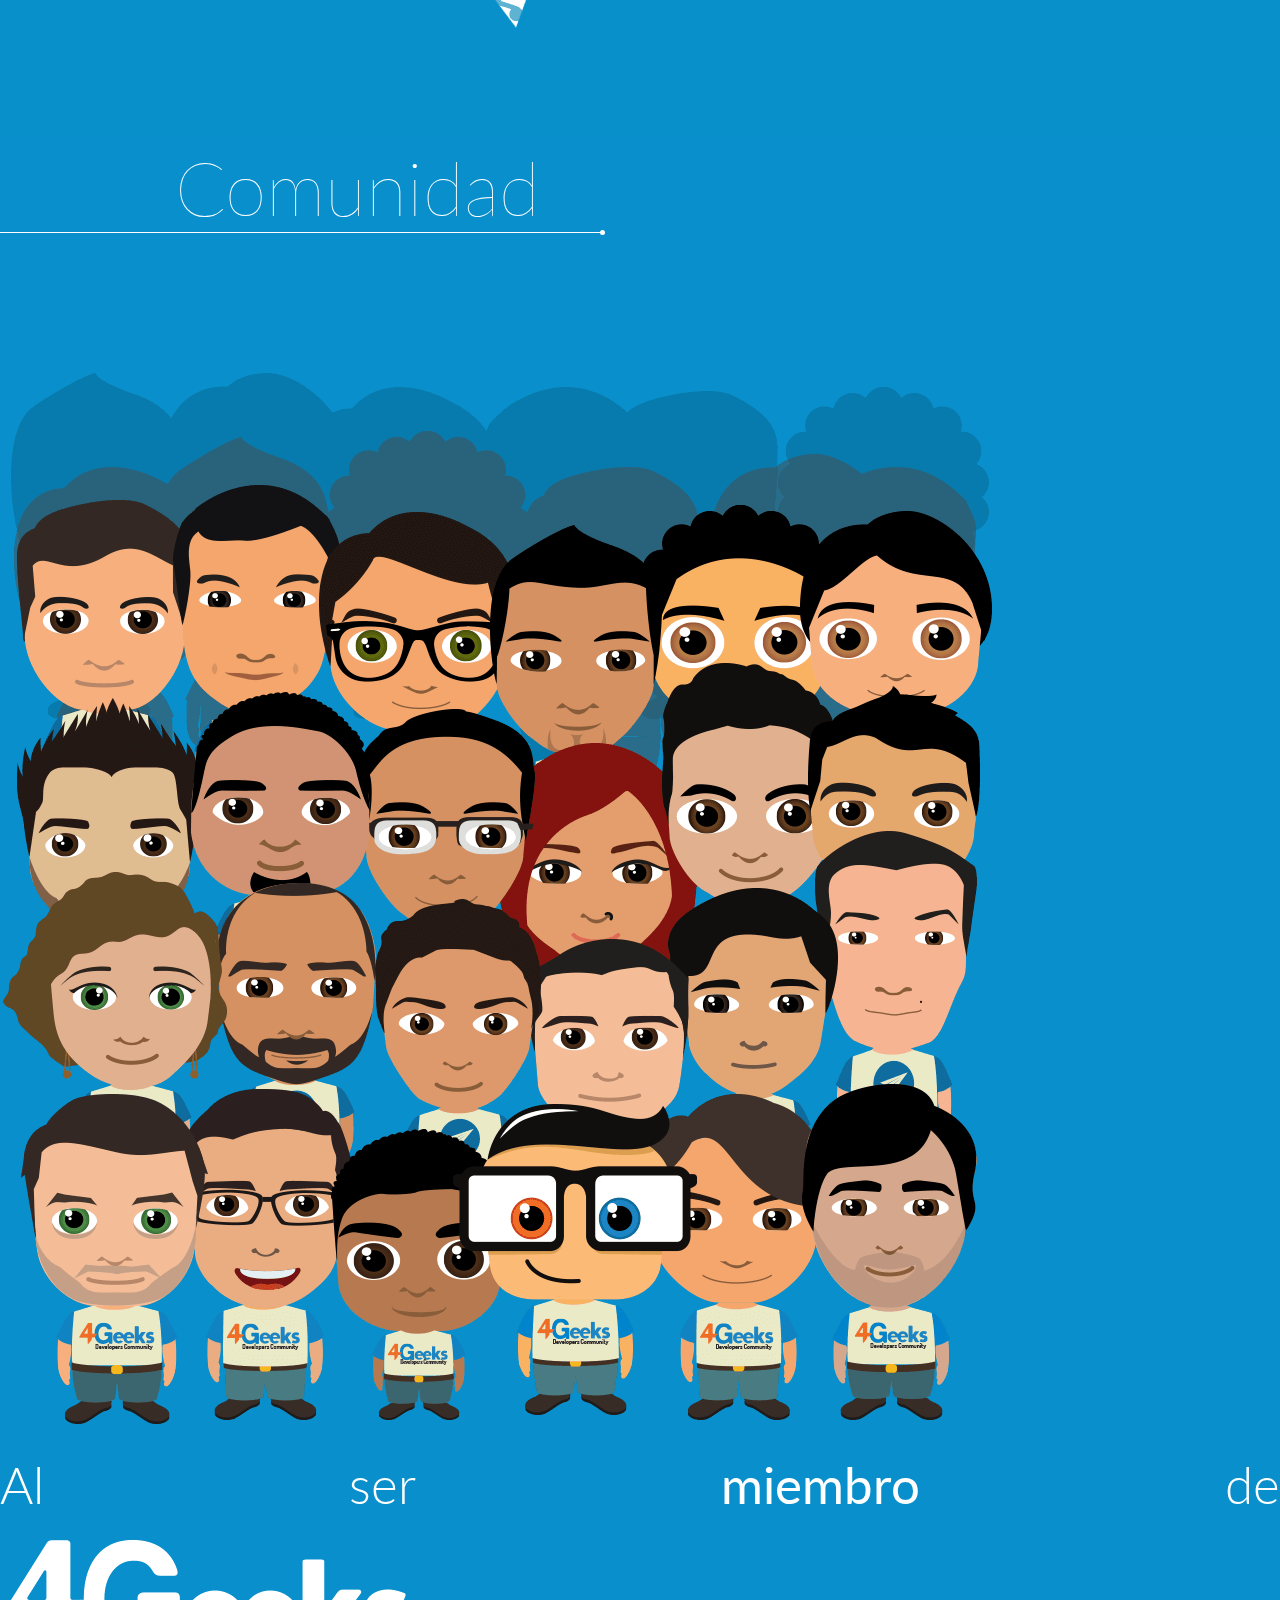
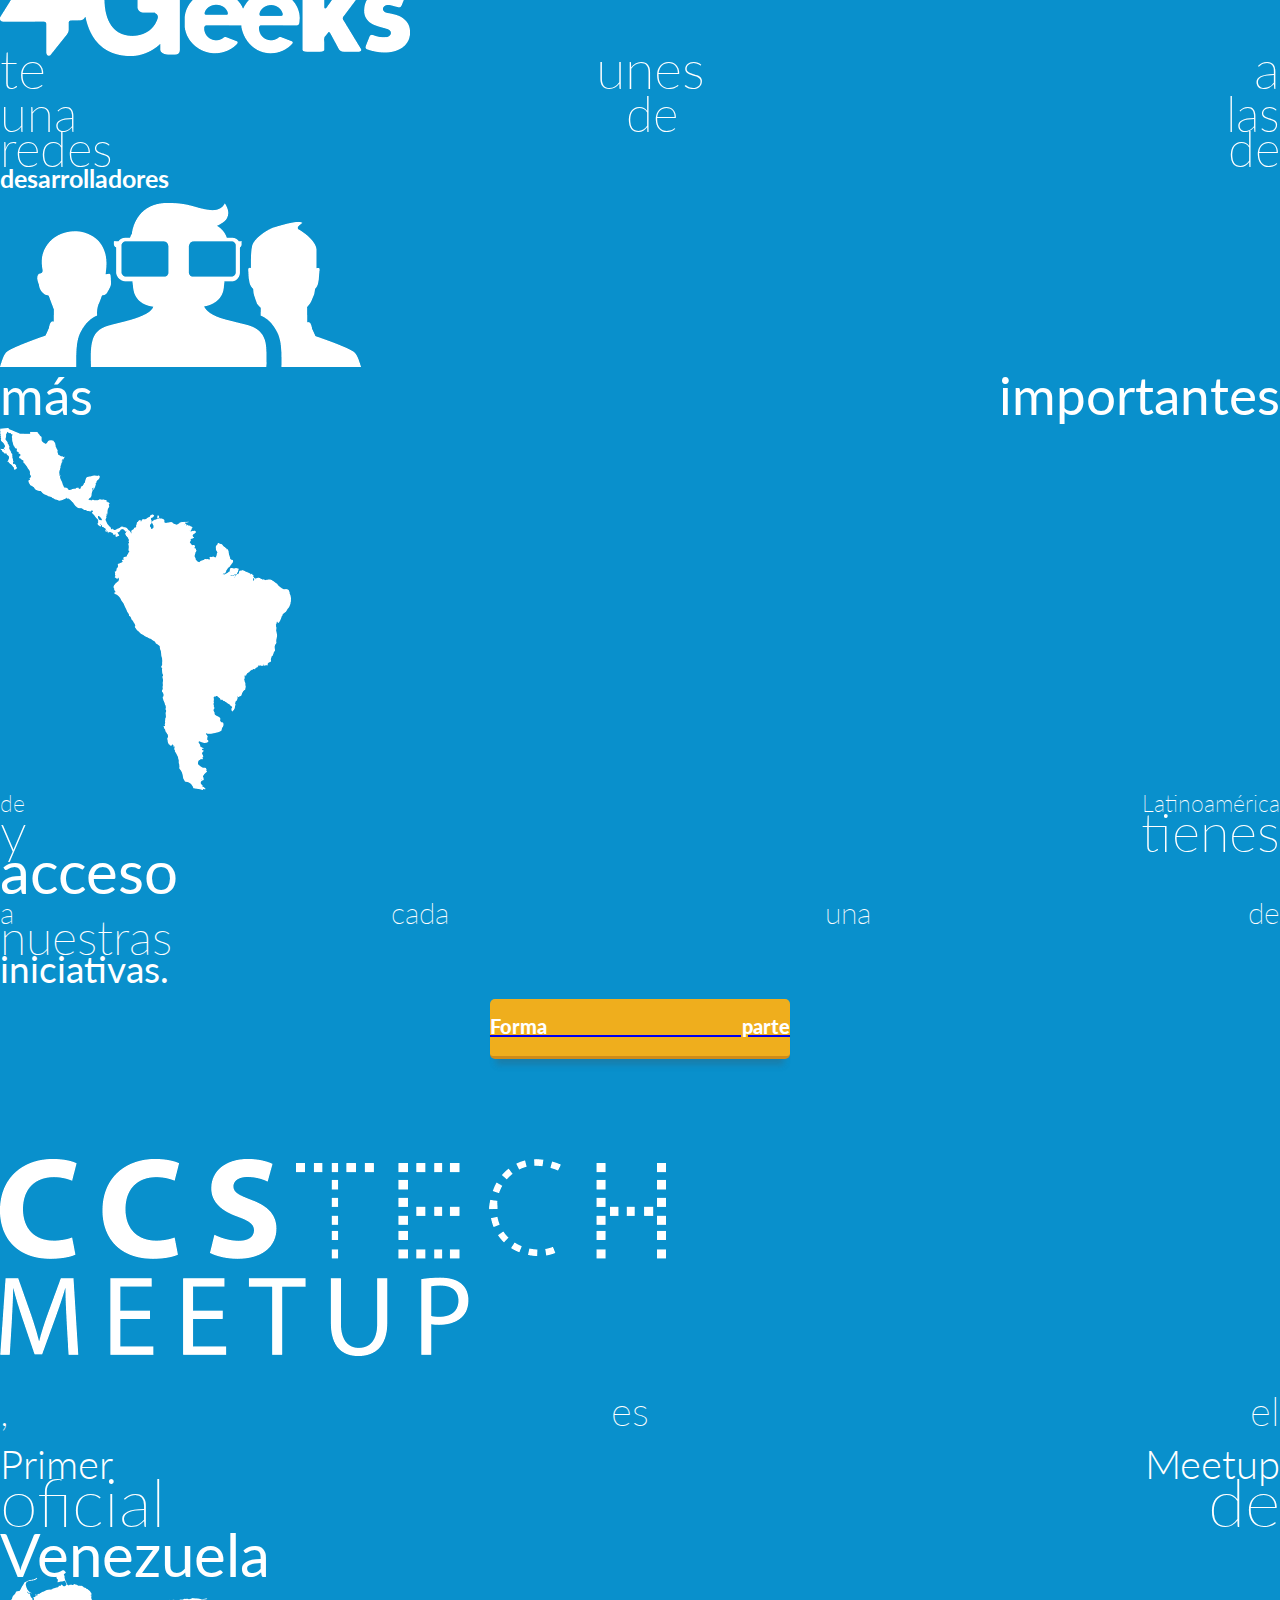
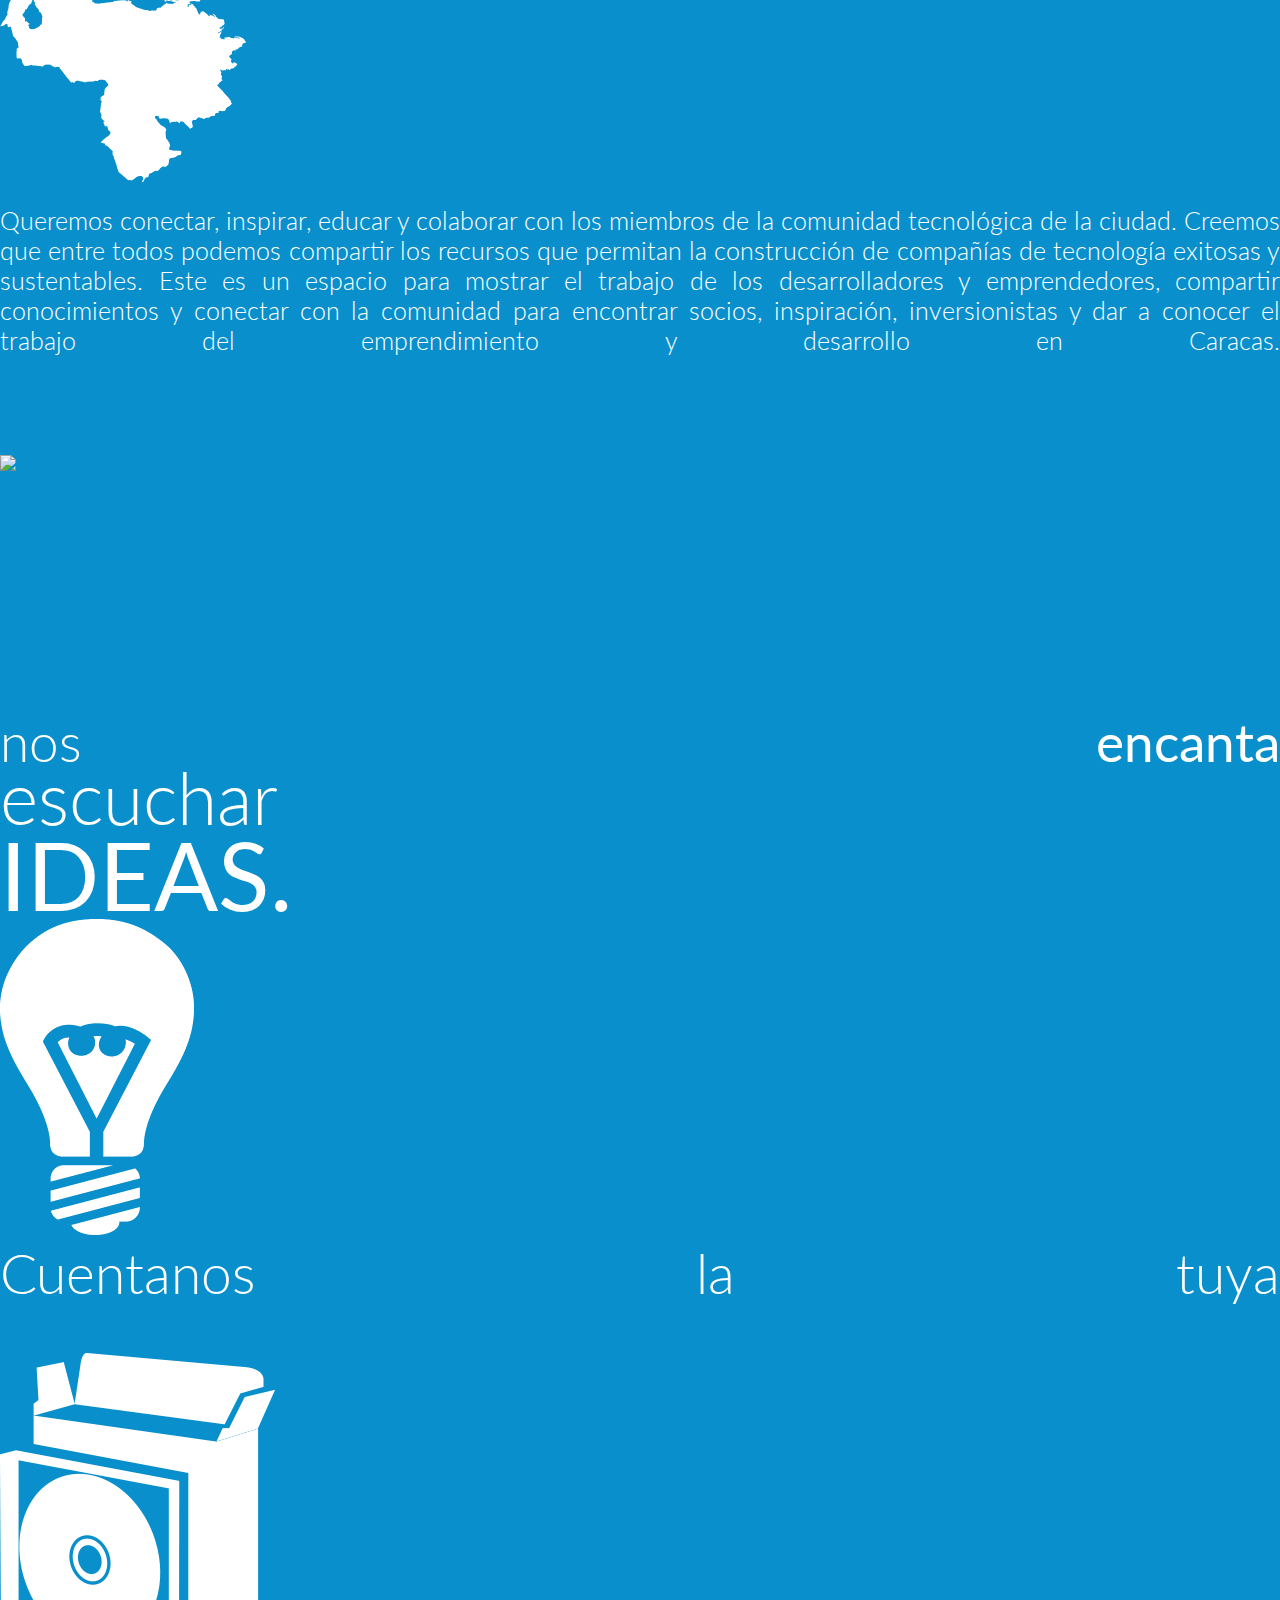
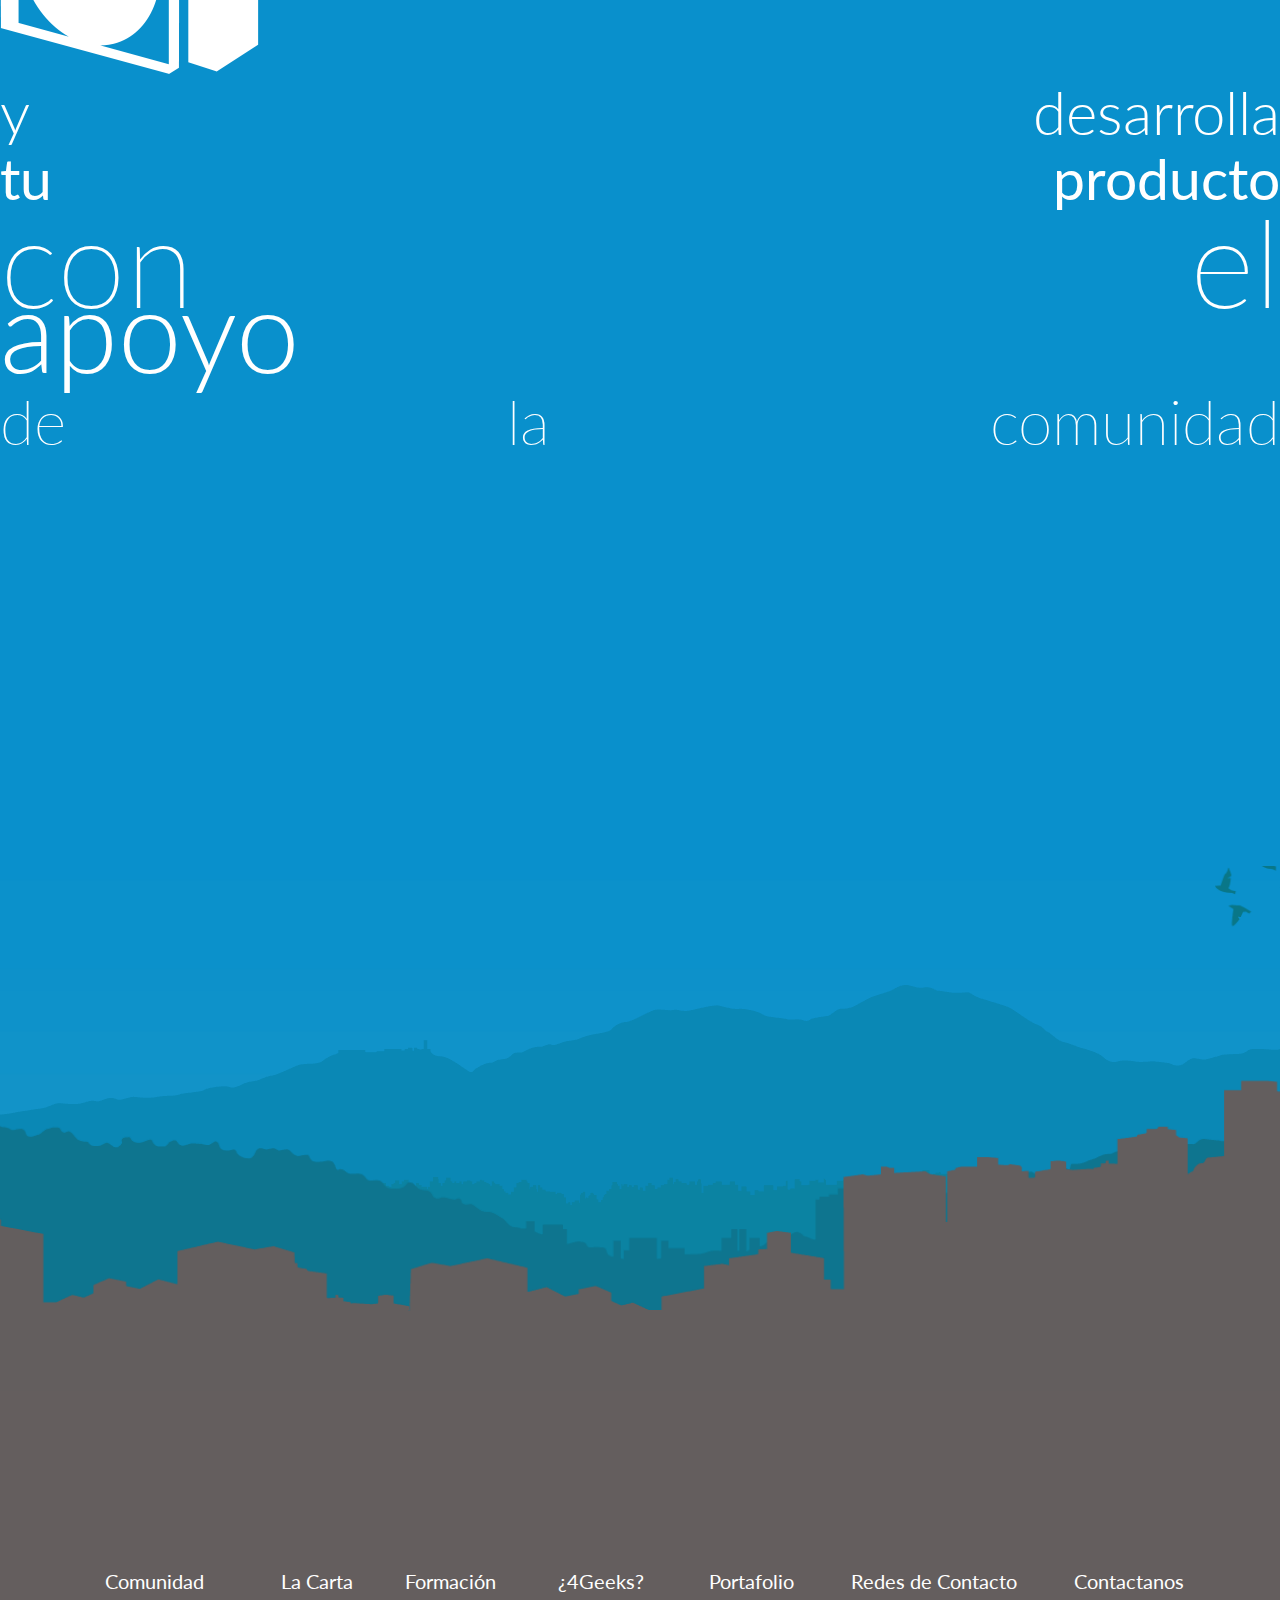
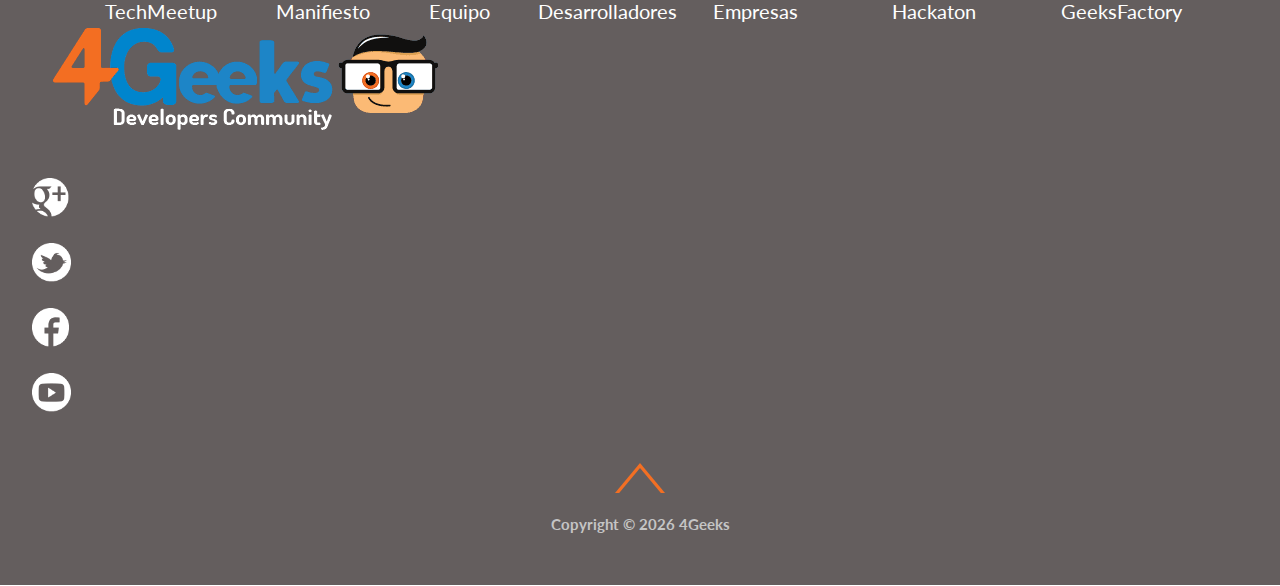
==== commit 61141ec9: "Cambio del texto de la seccion 'Comunidad'" ====
--- a/index.html
+++ b/index.html
@@ -168,7 +168,6 @@
           </div></a>
         </div>
         <!-- Fin barra lateral -->
-
         <div id="slider"  class="banner has-dots col-lg-12">
           <div id="div-principal"></div>
           <ul style="width: 400%; position: relative;">
@@ -230,7 +229,7 @@
                       <br>
                       <a href="http://comunidad.4geeks.co/">
                         <div class="col-md-offset-5 yellow-button">
-                          <p  class="one-line"><b>Forma parte</b></p>
+                          <p  class="one-line"><b>Visita La Comunidad</b></p>
                         </div>
                       </a>
                       <br>
@@ -267,7 +266,6 @@
       </div>
     </div>
   </section>
-
   <section id="section-4geeks">
     <div style="margin-left:50px">
       <p class="header-slim"> ¿Que es 4Geeks?</p>
@@ -276,7 +274,17 @@
     <div class="row geeky-row" >
       <div class="col-sm-12" style="padding-right:0; padding-left:0; margin-left:0;margin-right:0; position:relative">
         <div id="div-terminal" style="position:absolute" data-0= "opacity:0" data-839="opacity:0;"data-840="opacity:1;">
-          <a id="link-infografia" href="./infografia.html" ><span class="info-text"></span><p id="hazclick"> Haz click aquí</p></a>
+          <a id="link-infografia" href="./infografia.html" >
+            <span class="info-text"></span>
+           <!--  <p > Haz click aquí</p> -->
+            <div id="hazclick" class="col-xs-12">
+              <a href="http://comunidad.4geeks.co/">
+                    <div class="col-md-offset-0 white-button-alt" style="margin-right:auto; margin-left:auto; float:none">
+                      <p class="one-line"><b>Haz click aquí</b> </p>
+                    </div>
+                  </a>
+            </div>
+          </a>
         </div>
         <img class="img-responsive" style="position:absolute; top:0px; width:100%" src="./images/background.png"
         data-740="opacity:0;" data-741="opacity:1;"/>
@@ -338,7 +346,6 @@
     </div>
     <div id="div-aliados-footer"></div>
   </section>
-
   <section id="section-proyectos">
     <!-- CARRUSEL -->
     <div class="container" style="position:relative">
@@ -353,7 +360,12 @@
         <p class="header-slim"> Proyectos </p>
       </div>
       <div class="dark-line"></div><div class="dark-circle"></div>
-      <!-- <p class="footer-p"> Dentro del area de desarrollo hay mucho<br>material que esta creciendo, nosotros<br>somos parte de ese crecimiento</p> -->
+      <!-- <div style="background:black; width:25px; height:25px; position:absolute; left:90%; top:25%"></div>
+      <div style="background:blue; width:25px; height:25px; position:absolute; left:5%; top:25%"></div> -->
+      <!-- <div id="arrowleft"></div>
+      <div id="arrowright"></div> -->
+      <button class="button  thumb" id="arrowleft" onClick="carrusel(this.id)"></button>
+      <button class="button  thumb" id="arrowright" onClick="carrusel(this.id)"></button>
       <div class="row" id="geeky-row-carrusel">
         <div class="col-md-offset-1 col-sm-3" style="margin-top:-300px; height:450px !important;">
           <img class="img-responsive" src="./images/carousel/fronteraspecial.png" style="margin-right:auto; margin-left:auto; "/>
@@ -384,8 +396,7 @@
     <div class="container">
       <div class="col-xs-12" style="position:relative">
         <img class="avion" id="avion2" class="img-responsive" src="./images/plane02.png"
-        data-4400="margin-right:-50%; opacity:1; top:-400px" data-4500="margin-right:-25%; opacity:1; top:-350px" data-4600="margin-right:0%;opacity:1; top:-300px" data-4700="margin-right:25%;opacity:1;top:-250px" data-4800="margin-right:50%;opacity:1;top:-200px" data-4900="margin-right:75%; opacity:1;top:-150px" data-5000="margin-right:100%; opacity:1; top:-100px" data-5100="margin-right:125%; opacity:1;top:-50px" data-5200="margin-right:150%; opacity:0; top:0px"
-        />
+        data-4400="margin-right:-50%; opacity:1; top:-400px" data-4500="margin-right:-25%; opacity:1; top:-350px" data-4600="margin-right:0%;opacity:1; top:-300px" data-4700="margin-right:25%;opacity:1;top:-250px" data-4800="margin-right:50%;opacity:1;top:-200px" data-4900="margin-right:75%; opacity:1;top:-150px" data-5000="margin-right:100%; opacity:1; top:-100px" data-5100="margin-right:125%; opacity:1;top:-50px" data-5200="margin-right:150%; opacity:0; top:0px"/>
       </div>
     </div>
     <div id="container">
@@ -396,7 +407,6 @@
       </div>
     </div>
   </section>
-
   <section id="section-comunidad">
     <div class="row geeky-row">
       <div id="div-miembros">
@@ -410,16 +420,12 @@
         <div class="col-md-5">
           <div class="row">
             <div class="col-xs-12">
-              <!-- <span id="meetup-text1" style="font-size:65px; font-weight:300;line-height:60px"  > Al ser <b>miembro</b> de </span> -->
               <span id="meetup-text1" style="font-size:52px; font-weight:300;line-height:80px"  > Al ser <b>miembro</b> de </span>
             </div>
             <div class="col-xs-5">
               <img style="padding-top: 15px" class="img-responsive" src="./images/meetup/4geeks.png"/>
             </div>
             <div class="col-xs-6">
-              <!-- <span style="font-size:45px; font-weight:200;line-height:50px">
-                <p id="meetup-text2"> te unes a <br> una de las</p>
-              </span> -->
               <span>
                 <p id="meetup-text25" style="font-size:50px; font-weight:200;line-height:20px"> te unes a </p><br>
                 <p id="meetup-text26" style="font-size:47px; font-weight:200;line-height:30px"> una de las</p>
@@ -427,8 +433,6 @@
             </div>
             <div class="col-xs-5">
               <span>
-                 <!--  <p id="meetup-text3" style="font-size:65px; font-weight:200;line-height:50px"> redes de <br></p>
-                 <p id="meetup-text4" style="font-size:35px; line-height:50px"><b>desarrolladores</b> </p> -->
                  <p id="meetup-text3" style="font-size:49px; font-weight:200;line-height:50px"> redes de <br></p>
                  <p id="meetup-text4" style="font-size:24px; line-height:20px"><b>desarrolladores</b> </p>
                  <div id="meetup-glasses"></div>
@@ -439,7 +443,6 @@
             </div>
             <div class="col-xs-12">
               <span style="font-size:65px; font-weight:200;line-height:40px">
-                <!-- <b id="meetup-text6" style="font-size:70px; line-height:30px"> más importantes </b> -->
                 <b id="meetup-text6" style="font-size:57px; line-height:30px"> más importantes </b>
               </span>
             </div>
@@ -449,7 +452,6 @@
             <div id="meetup-latam2" class="col-xs-6">
               <span style="text-align:center">
                 <div id="meetup-latam"></div>
-
                   <p id="meetup-text20" style="font-size:23px;font-weight:200;line-height:20px"> de Latinoamérica</p> <br>
                   <p id="meetup-text21" style="font-size:54px;font-weight:200;line-height:0px">y tienes</p><br>
                   <p id="meetup-text5" style="font-size:60px;font-weight:200;line-height:40px"><b>acceso</b></p> <br>
@@ -458,6 +460,13 @@
                   <p id="meetup-text24" style="font-size:37px;font-weight:200;line-height:60px"> <b>iniciativas. </b> </p>
               </span>
             </div>
+            <div class="col-xs-12">
+              <a href="http://comunidad.4geeks.co/">
+                    <div class="col-md-offset-0 yellow-button-alt" style="margin-right:auto; margin-left:auto; float:none">
+                      <p class="one-line"><b>Forma parte</b> </p>
+                    </div>
+                  </a>
+            </div>
           </div>
         </div>
       </div>
@@ -495,14 +504,14 @@
       </div>
       <div id="div-ideas">
         <div class="col-md-5 col-md-offset-1">
-          <img class="img-responsive" style="margin-top:10px;" src="./images/meetup/imagen1ideas.png"/>
+          <!-- <img class="img-responsive" style="margin-top:10px;" src="./images/meetup/imagen1ideas.png"/> -->
+          <div class="flex-video widescreen" style="margin: 0 auto;text-align:center;">
+            <iframe src="//www.youtube.com/embed/HCu5NKFa0vw" frameborder="0" allowfullscreen></iframe>
+          </div>
         </div>
         <div class="col-md-5">
           <div class="row">
             <div class="col-xs-8">
-              <!-- <span id="meetup-text11" style="font-size:63px;font-weight:300;line-height:0px"> nos <b> encanta </b> </span><br>
-              <span id="meetup-text12" style="font-size:90px;font-weight:300;line-height:90px"> escuchar </span> <br>
-              <span id="meetup-text13" style="font-size:110px;font-weight:300;line-height:120px"> <b> IDEAS.</b></span> -->
               <span id="meetup-text11" style="font-size:53px;font-weight:300;line-height:0px"> nos <b> encanta </b> </span><br>
               <span id="meetup-text12" style="font-size:80px;font-weight:300;line-height:70px"> escuchar </span> <br>
               <span id="meetup-text13" style="font-size:100px;font-weight:300;line-height:100px"> <b> IDEAS.</b></span>
@@ -512,16 +521,13 @@
               <img id="bulb" class="img-responsive" src="./images/meetup/idea.png"/>
             </div>
             <div class="col-xs-12" id="meetup-ideas2">
-               <!--  <span id="meetup-text14" style="font-size:65px;font-weight:300;line-height:40px"> Cuentanos la tuya </span> -->
               <span id="meetup-text14" style="font-size:55px;font-weight:300;line-height:20px"> Cuentanos la tuya </span>
             </div>
             <div class="col-xs-3">
               <img style="padding-top:45px" class="img-responsive" src="./images/meetup/cd.png"/>
             </div>
             <div class="col-xs-8">
-              <!--  <span id="meetup-text15" style="font-size:62px;font-weight:300;line-height:43px"> y desarrolla </span><br> -->
               <span id="meetup-text15" style="font-size:57px;font-weight:300;line-height:54px"> y desarrolla </span><br>
-              <!-- <span id="meetup-text16" style="font-size:50px;font-weight:200;line-height:33px"> <b> tu producto </b> </span><br> -->
               <span id="meetup-text16" style="font-size:54px;font-weight:200;line-height:63px"> <b> tu producto </b> </span><br>
               <span id="meetup-text17" style="font-size:120px;font-weight:200;line-height:70px"> con el </span><br>
               <span id="meetup-text18" style="font-size:110px;font-weight:300;line-height:30px"> apoyo </span><br>
@@ -534,7 +540,6 @@
       </div>
     </div>
   </section>
-
   <section id="section-footer">
     <div style="position:relative">
       <div id="ciudad-back3" data-8200="bottom:100px;" data-8900="bottom:165px;"></div>
@@ -542,13 +547,13 @@
       <div id="ciudad-back1" data-8200="bottom:0px;" data-8900="bottom:-75px;"></div>
       <div class="container">
         <div class="col-xs-12">
-          <img class="aves" style=" bottom:400px; right:-25%; position:absolute;" class="img-responsive" src="./images/aves.png" data-7800="right:-50%; opacity:0;" data-8000="right:-25%; opacity:1" data-8200="right:0%; opacity:0" data-8300="right:25%; opacity:1" data-8400="right:50%; opacity:0;" data-8500="opacity:1; right:75%;" data-8600="opacity:0; right:100%" data-8700="opacity:0; right:125%"/>
+          <img class="aves" style=" bottom:400px; right:-25%; position:absolute;" class="img-responsive" src="./images/aves.png" data-7700="right:-50%; opacity:0;" data-7900="right:-25%; opacity:1" data-8100="right:0%; opacity:0" data-8200="right:25%; opacity:1" data-8300="right:50%; opacity:0;" data-8400="opacity:1; right:75%;" data-8500="opacity:0; right:100%" data-8600="opacity:0; right:125%"/>
         </div>
       </div>
       <div class="container">
         <div class="col-xs-12">
           <img class="aves" style="bottom:400px;  right:0%; opacity:0; position:absolute;" class="img-responsive" src="./images/aves-alt.png"
-          data-7800="right:-50%; opacity:1;" data-8000="right:-25%; opacity:0" data-8200="right:0%; opacity:1" data-8300="right:25%; opacity:0" data-8400="right:50%; opacity:1;" data-8500="opacity:0; right:75%" data-8600="opacity:1; right:100%" data-8700="opacity:0; right:125%"/>
+          data-7700="right:-50%; opacity:1;" data-7900="right:-25%; opacity:0" data-8100="right:0%; opacity:1" data-8200="right:25%; opacity:0" data-8300="right:50%; opacity:1;" data-8400="opacity:0; right:75%" data-8500="opacity:1; right:100%" data-8600="opacity:0; right:125%"/>
         </div>
       </div>
       <div id="ciudad-front" ></div>
@@ -570,32 +575,16 @@
        <a href="./equipo.html"><p class="footer-link" style="float:left;margin-right:4.175%">Equipo</p></a>
        <a href="./desarrollo.html#desarrolladores"><p class="footer-link" style="float:left;margin-right:3.175%">Desarrolladores</p></a>
        <a href="./desarrollo.html#empresas"><p class="footer-link" style="float:left;margin-right:8.175%">Empresas</p></a>
-       <a href="./techmeetup.html#hackatones-section"><p class="footer-link" style="float:left;margin-right:7.5%">Hackaton</p></a>
+       <a href="./hackatones.html#hackatones-section"><p class="footer-link" style="float:left;margin-right:7.5%">Hackaton</p></a>
        <a href="./geeksfactory.html"><p class="footer-link" style="float:left">GeeksFactory</p></a>
       </div>
       <div class="col-md-5 col-md-offset-1">
         <button id="footer-logo" onclick="rigo()"></button>
-        <!-- <p>Caracas Tech Meetup, el primer Meetup oficial de Venezuela, será el espacio en el que nos reuniremos mensualmente todos los que queramos contribuir a la comunidad de desarrollo de software y emprendimiento en Venezuela.</p> -->
       </div>
       <div class="col-md-4 col-md-offset-1">
-        <!-- <ul class="footer-links">
-          <li> <a href="./infografia.html">¿4Geeks?</a></li>
-          <li> <a href="./contactanos.html"> Contáctanos </a></li>
-          <li> <a href="#">Portafolio </a></li>
-        </ul>
-        <ul class="footer-links">
-          <li><a href="http://comunidad.4geeks.co/">Comunidad</a></li>
-          <li><a href="./lacarta.html">La Carta</a></li>
-          <li><a href="./formacion.html">Formación</a></li>
-        </ul>
-        <ul class="footer-links">
-          <li><a href="./redesdecontacto.html">Redes de Contacto </a> </li>
-        </ul> -->
-
         <div class="row footer-images">
           <div class="col-xs-3">
-            <a href="https://plus.google.com/u/0/b/116364229078975636616/116364229078975636616/posts
-"><div id="footer-gp"></div></a>
+            <a href="https://plus.google.com/u/0/b/116364229078975636616/116364229078975636616/posts"><div id="footer-gp"></div></a>
           </div>
           <div class="col-xs-3">
             <a href=" https://twitter.com/4GeeksLA"><div id="footer-tw"></div></a>
@@ -604,8 +593,7 @@
             <a href="https://www.facebook.com/4Geeks "><div id="footer-fb"></div></a>
           </div>
           <div class="col-xs-3">
-            <a href=" http://www.youtube.com/user/4GeeksLA
-"><div id="footer-yt"></div></a>
+            <a href=" http://www.youtube.com/user/4GeeksLA"><div id="footer-yt"></div></a>
           </div>
         </div>
       </div>
@@ -623,10 +611,37 @@
           </script>
           4Geeks
         </p>
+      </div>
+    </div>
+  </section>
+  <!-- Preloading -->
+  <div id="preload" style="width:0; height:0">
+   <img src="./images/carousel/screenshots/catalog.png" width="0" height="0" >
+   <img src="./images/carousel/screenshots/cmo.png" width="0" height="0" >
+   <img src="./images/carousel/screenshots/frontera.png" width="0" height="0" >
+   <img src="./images/carousel/screenshots/quintodia.png" width="0" height="0" >
+   <img src="./images/carousel/screenshots/todoinmueble.png" width="0" height="0" >
 
-      </div>
-    </div>
-  </section>
+   <img src="./images/carousel/catalog.png" width="0" height="0" >
+   <img src="./images/carousel/catalog_carrousel.png" width="0" height="0" >
+   <img src="./images/carousel/catalog_carrouselhover.png" width="0" height="0" >
+
+   <img src="./images/carousel/cmo.png" width="0" height="0" >
+   <img src="./images/carousel/cmo_carrousel.png" width="0" height="0" >
+   <img src="./images/carousel/cmo_carrouselhover.png" width="0" height="0" >
+
+   <img src="./images/carousel/fronteraspecial.png" width="0" height="0" >
+   <img src="./images/carousel/fronteraspecial_carrousel.png" width="0" height="0" >
+   <img src="./images/carousel/fronteraspecial_carrouselhover.png" width="0" height="0" >
+
+   <img src="./images/carousel/quintodia.png" width="0" height="0" >
+   <img src="./images/carousel/quintodia_carrousel.png" width="0" height="0" >
+   <img src="./images/carousel/quintodia_carrouselhover.png" width="0" height="0" >
+
+   <img src="./images/carousel/todoinmueble.png" width="0" height="0" >
+   <img src="./images/carousel/todoinmueble_carrousel.png" width="0" height="0" >
+   <img src="./images/carousel/todoinmueble_carrouselhover.png" width="0" height="0" >
+  </div>
 </body>
 <footer>
   <script src="./bootstrap/js/bootstrap.js"></script>
@@ -637,7 +652,6 @@
     });
    </script>
   <script type="application/javascript">
-
     $('#slider').unslider({
       fluid: true,
       dots: true,
@@ -655,12 +669,10 @@
       return false;
     });
   </script>
-
   <script src="./js/typed.js"></script>
   <script>
     onscroll = function(){
       var distanceUntil = $('.info-text').offset().top - $(window).scrollTop();
-      // console.log(distanceUntil);
       if(distanceUntil<=335){
             $(".info-text").typed({
               strings: ["Mejor que solo leer es interactuar."],
@@ -668,14 +680,9 @@
             });
             setTimeout(function(){
               document.getElementById("hazclick").className="active"
-
             },3500);
-
-
       }
        var distanceUntilLogo = $('#footer-logo').offset().top - $(window).scrollTop();
-      // console.log(distanceUntil);
-      console.log(distanceUntilLogo);
       if(distanceUntilLogo<=1600){
             document.getElementById("footer-logo").className="active";
       }
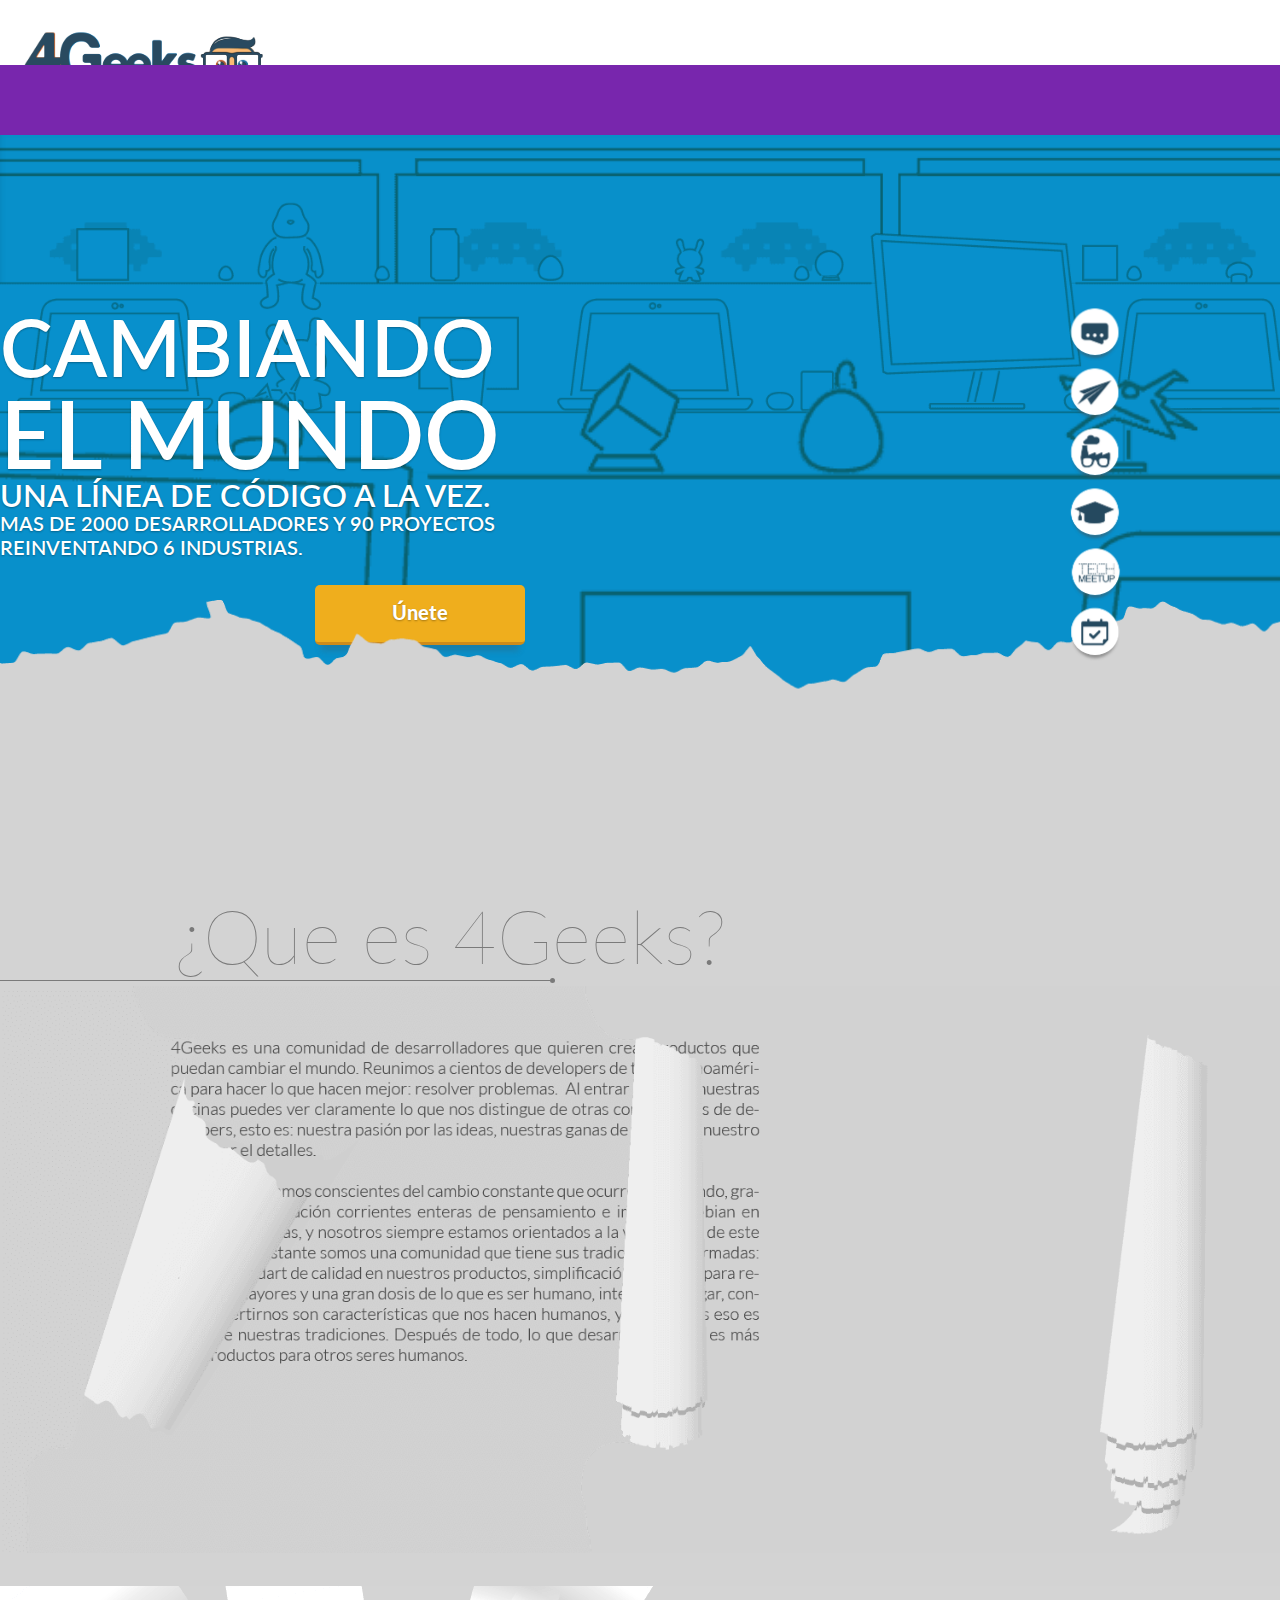
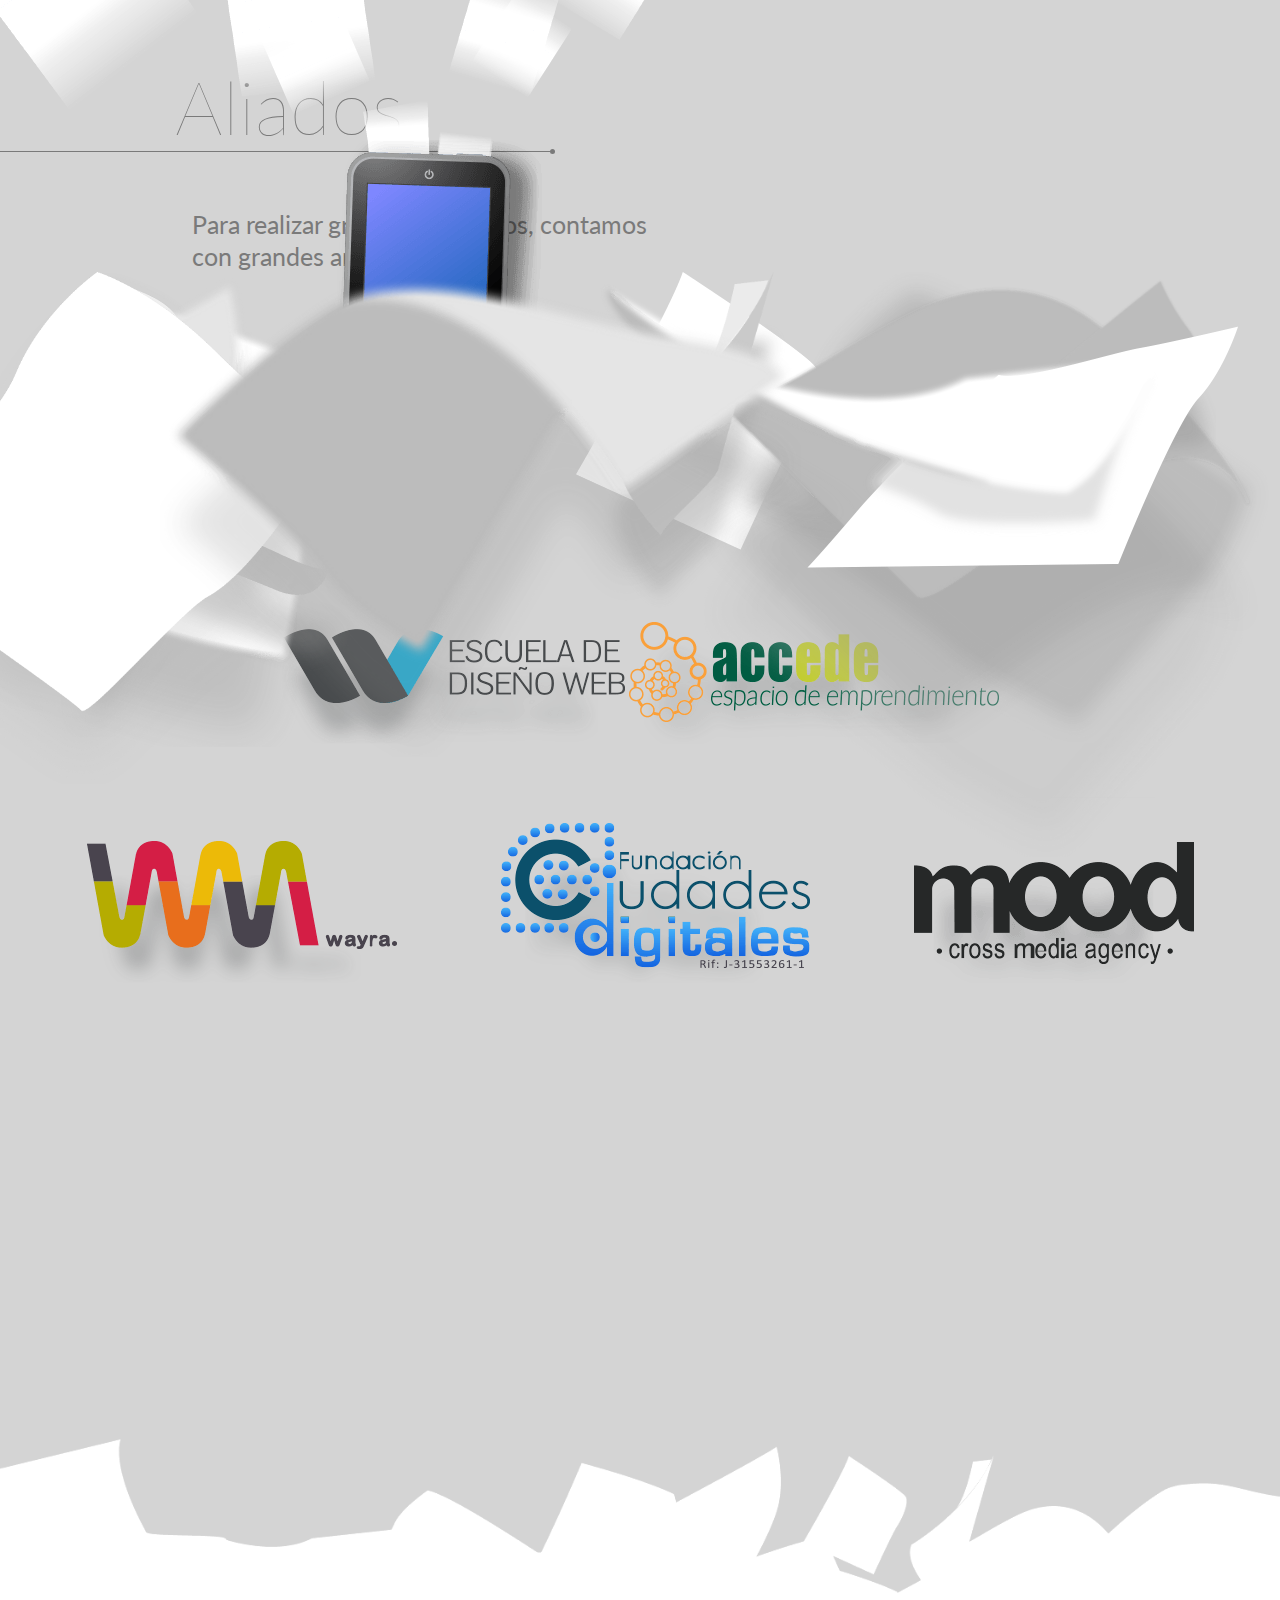
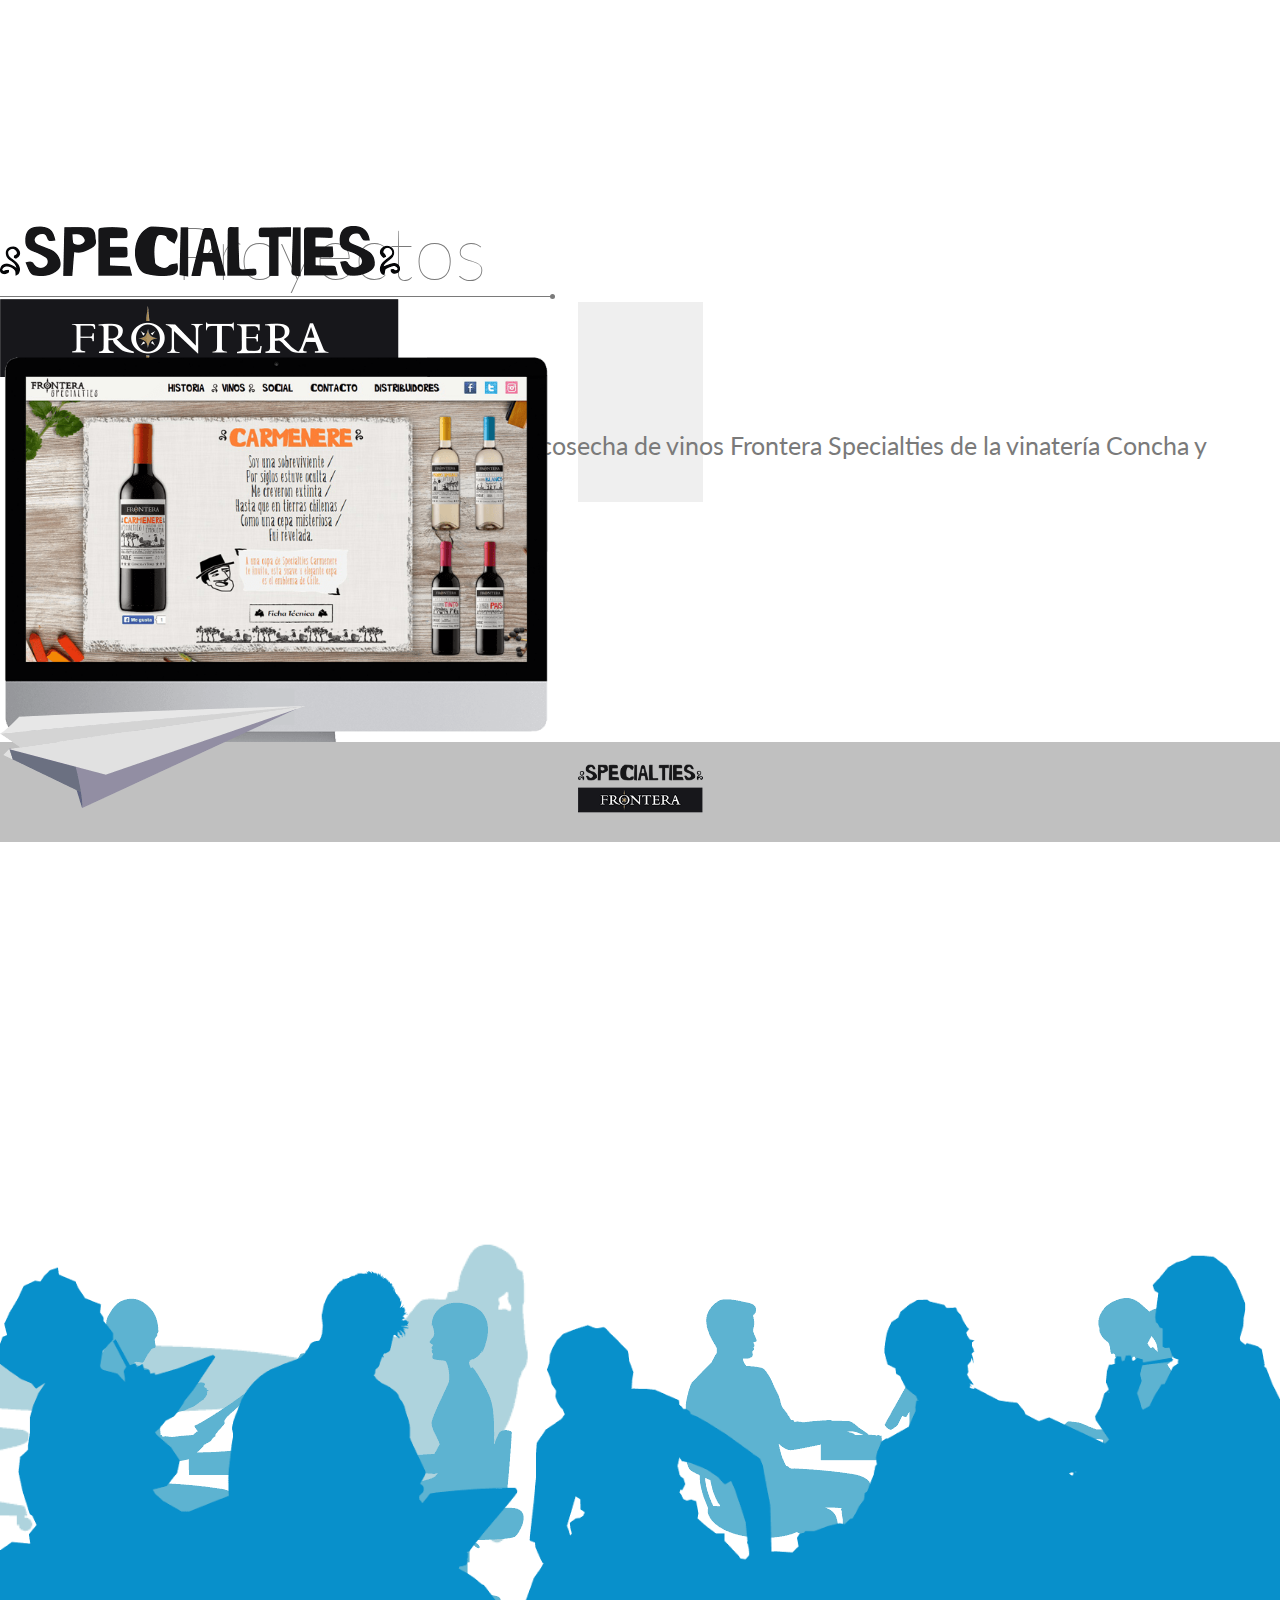
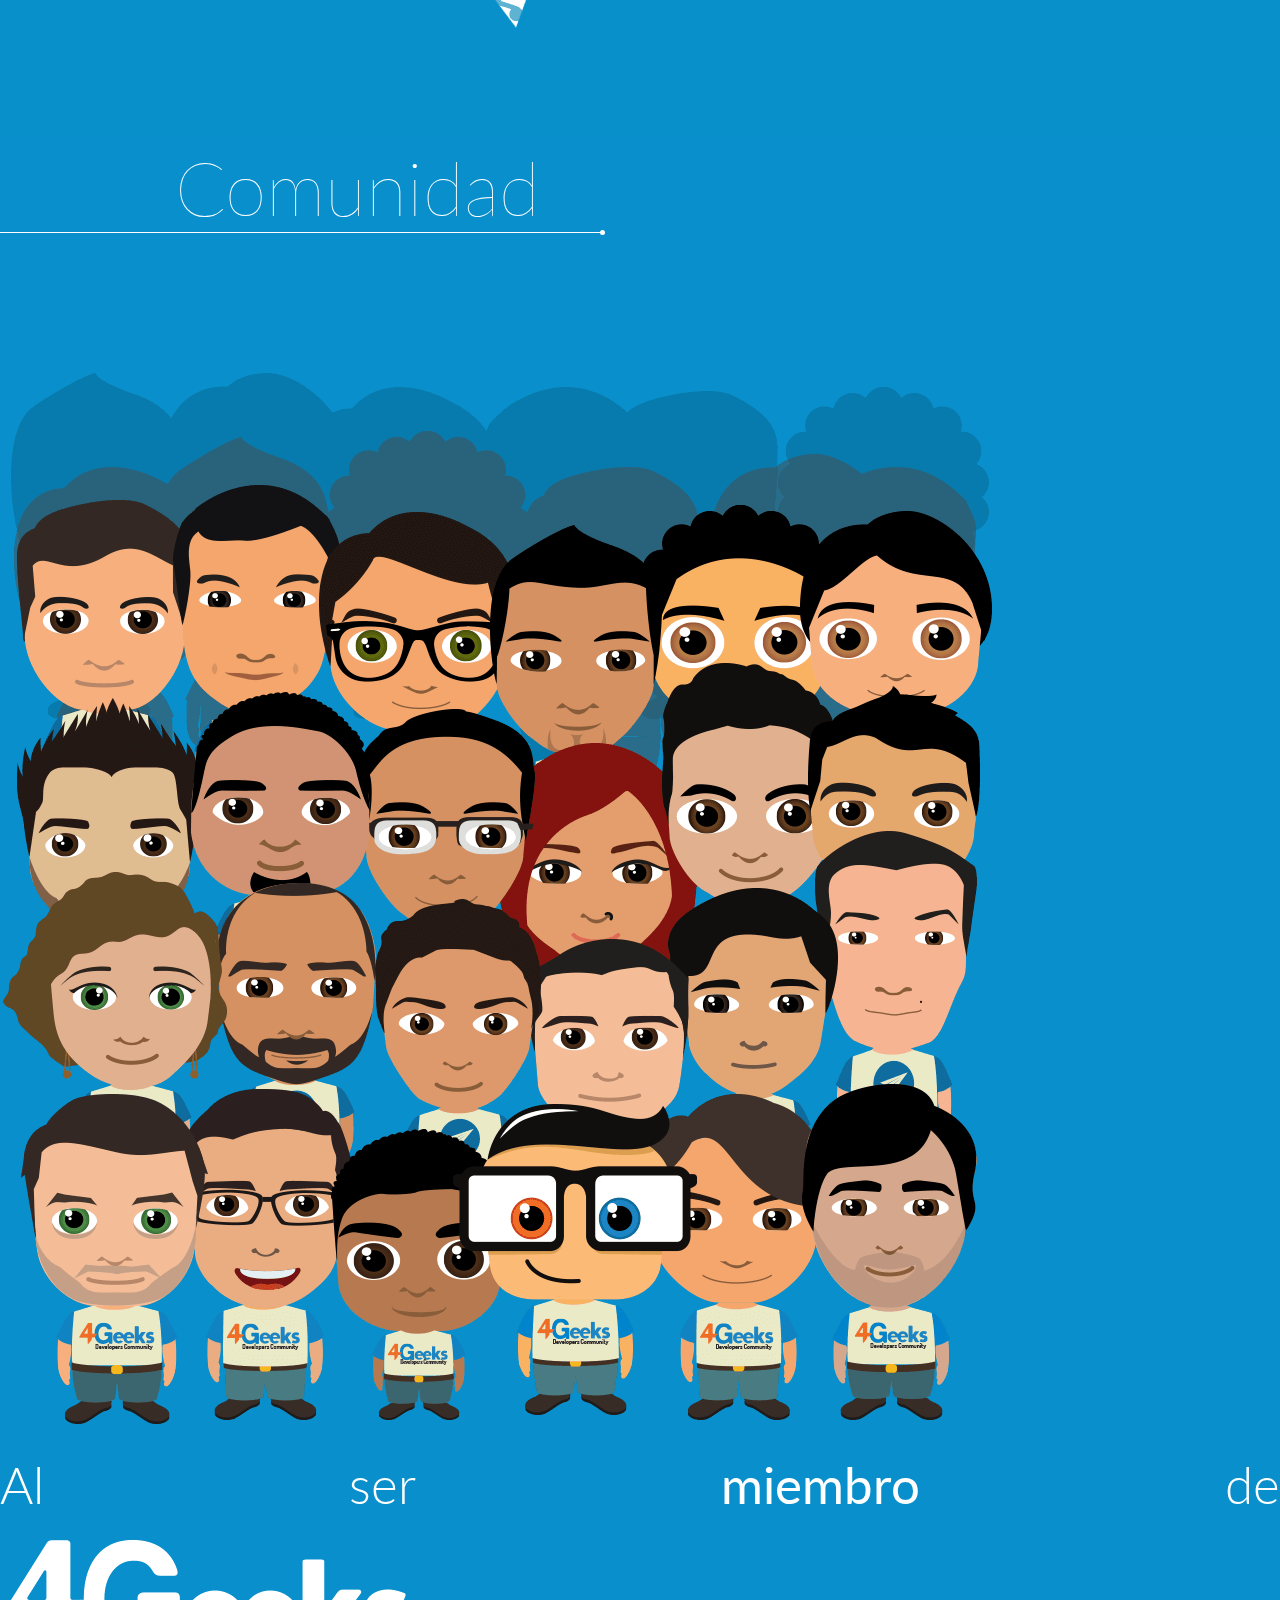
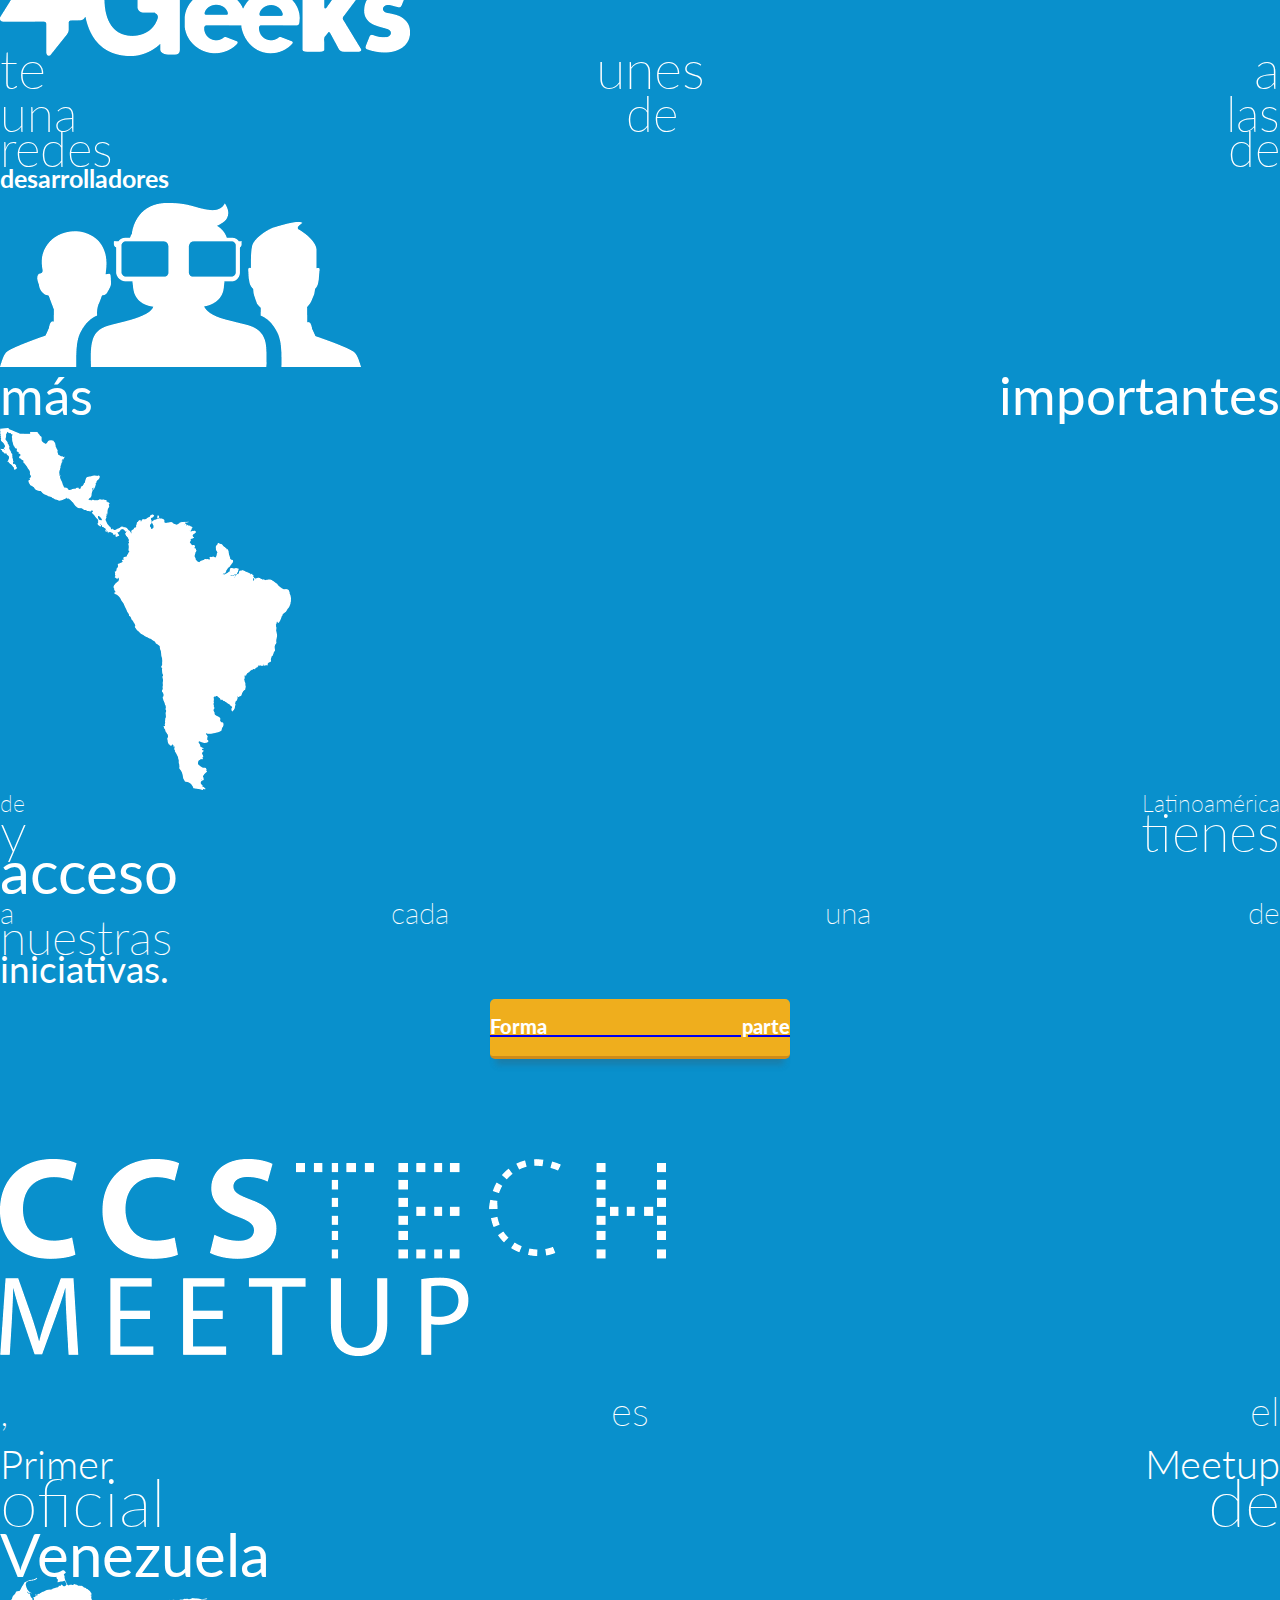
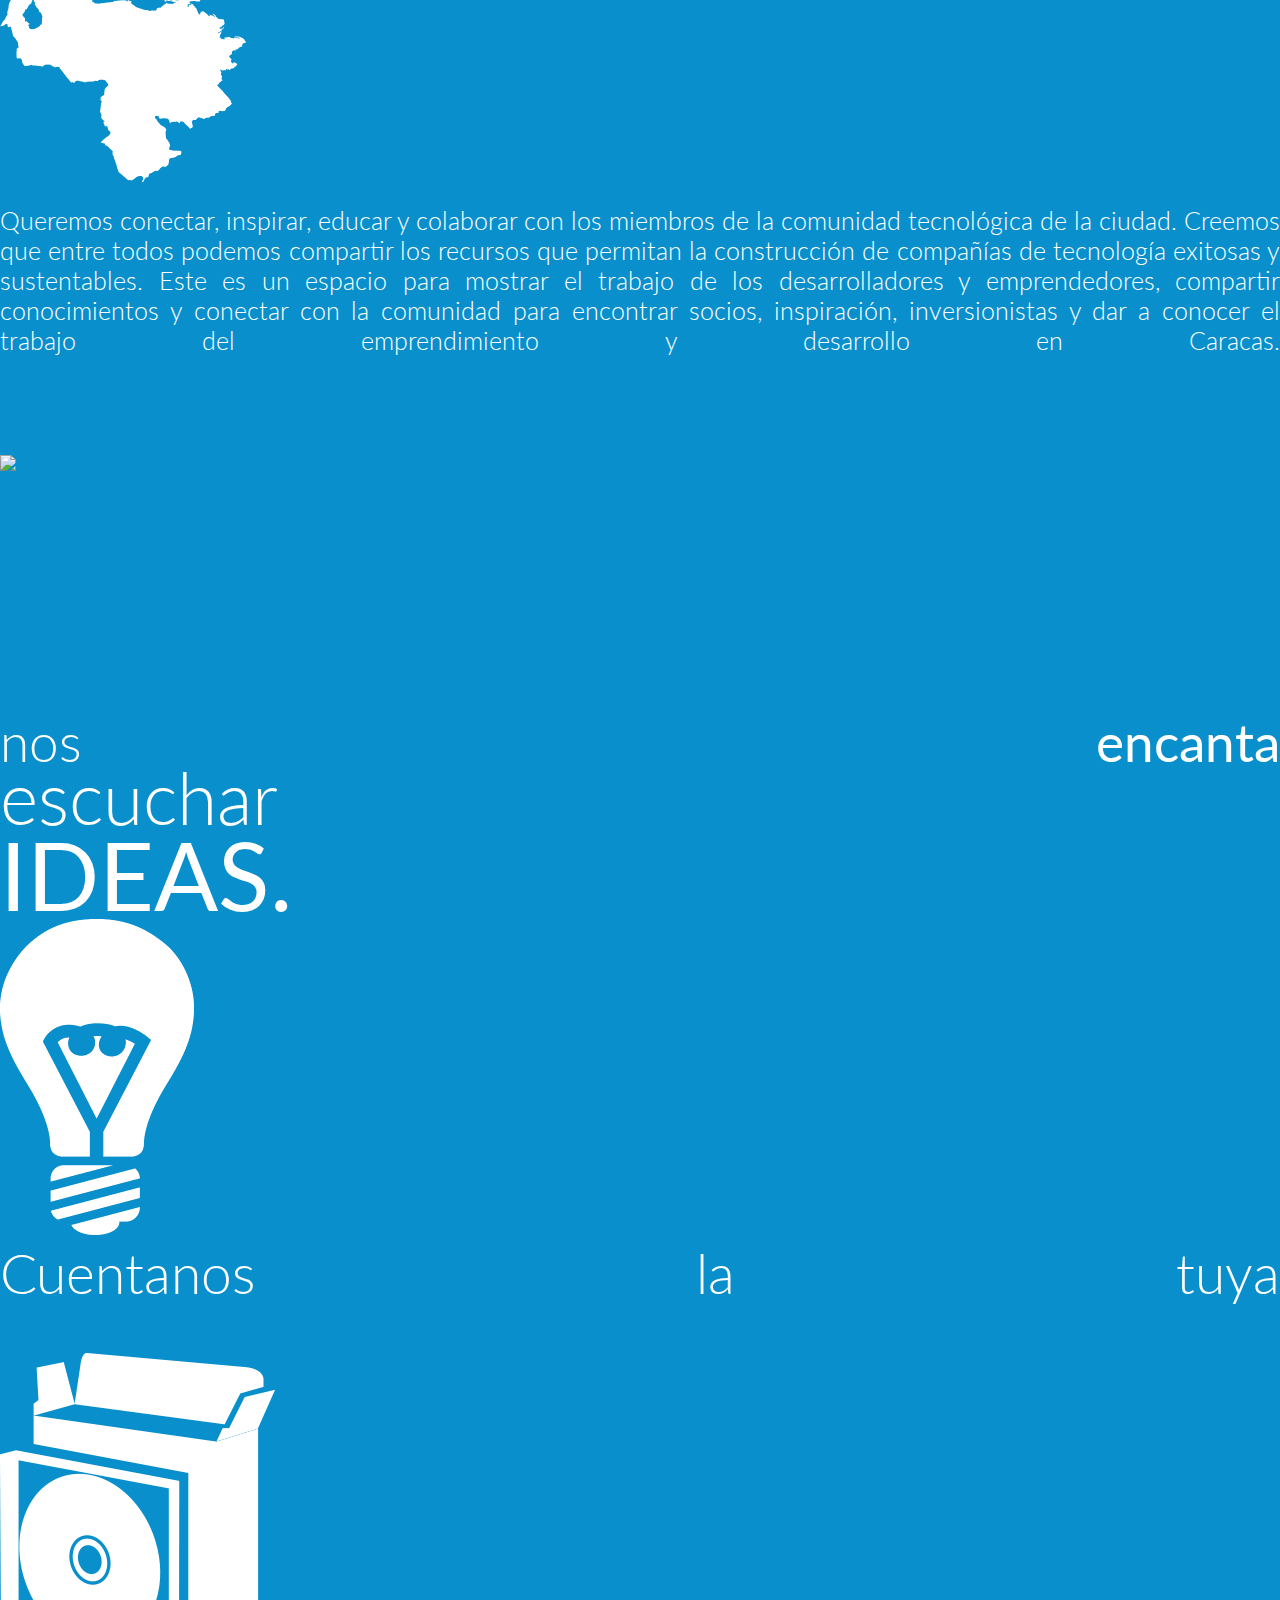
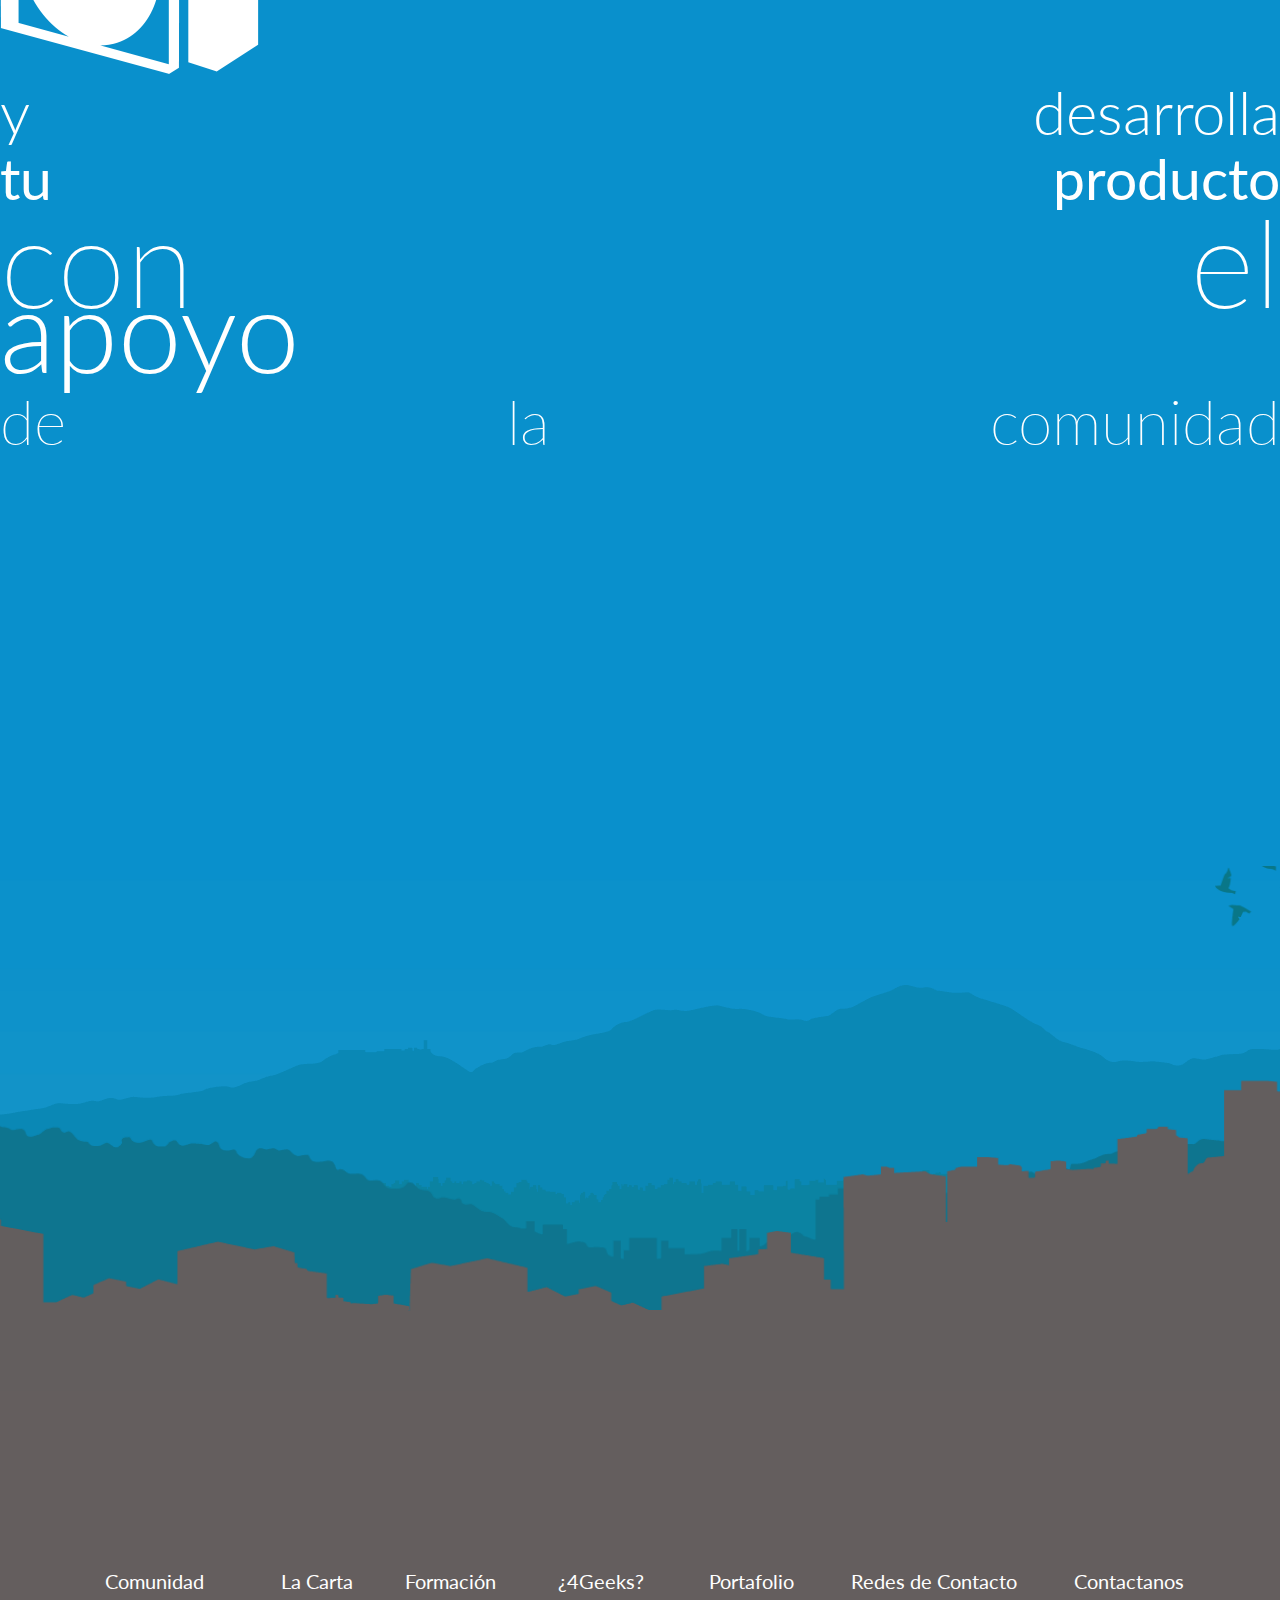
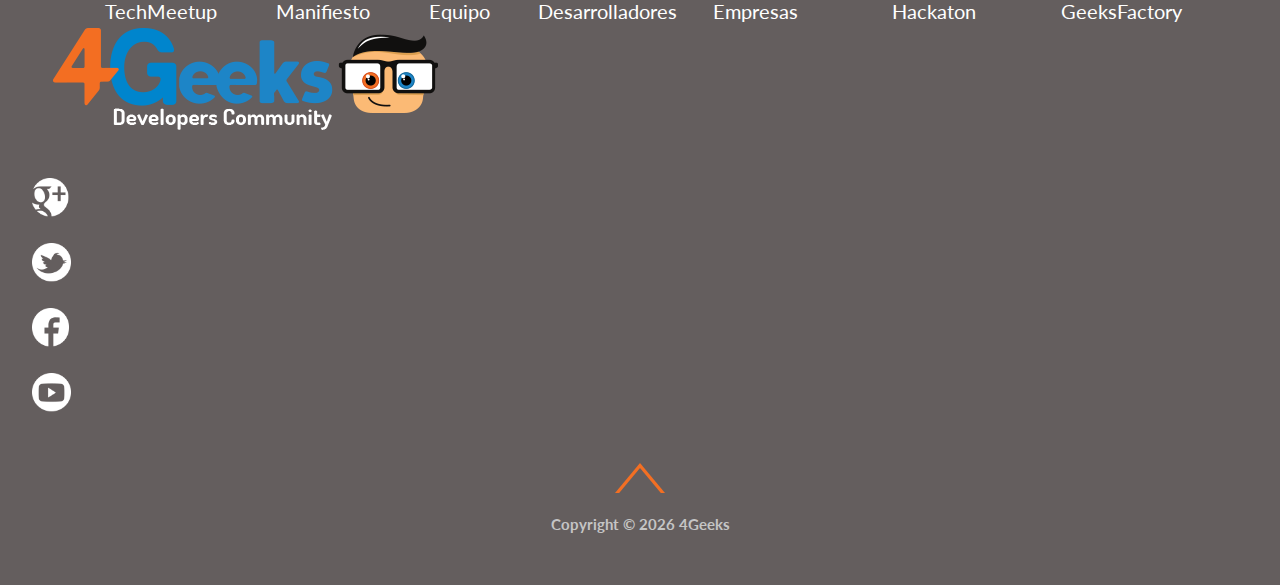
==== commit 59faf942: "Cambios varios" ====
--- a/index.html
+++ b/index.html
@@ -278,7 +278,7 @@
             <span class="info-text"></span>
            <!--  <p > Haz click aquí</p> -->
             <div id="hazclick" class="col-xs-12">
-              <a href="http://comunidad.4geeks.co/">
+              <a href="./infografia/html">
                     <div class="col-md-offset-0 white-button-alt" style="margin-right:auto; margin-left:auto; float:none">
                       <p class="one-line"><b>Haz click aquí</b> </p>
                     </div>
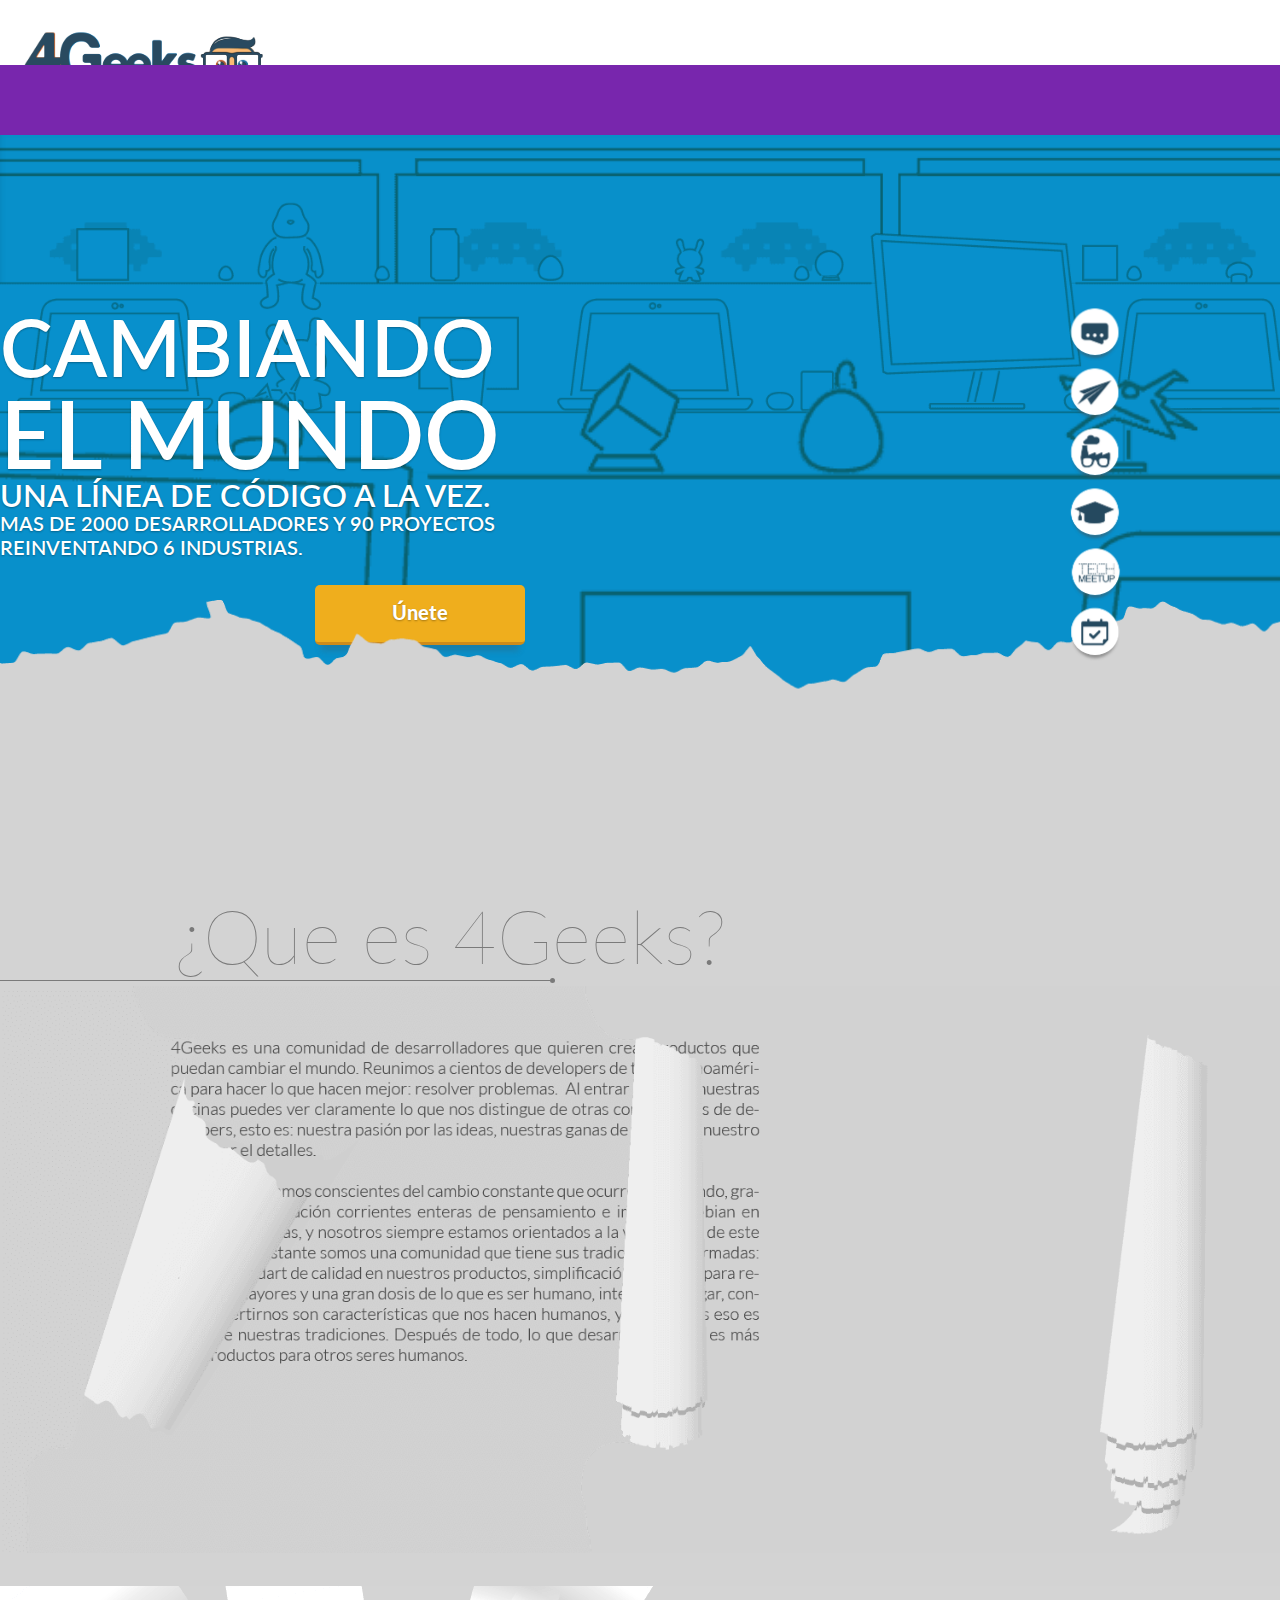
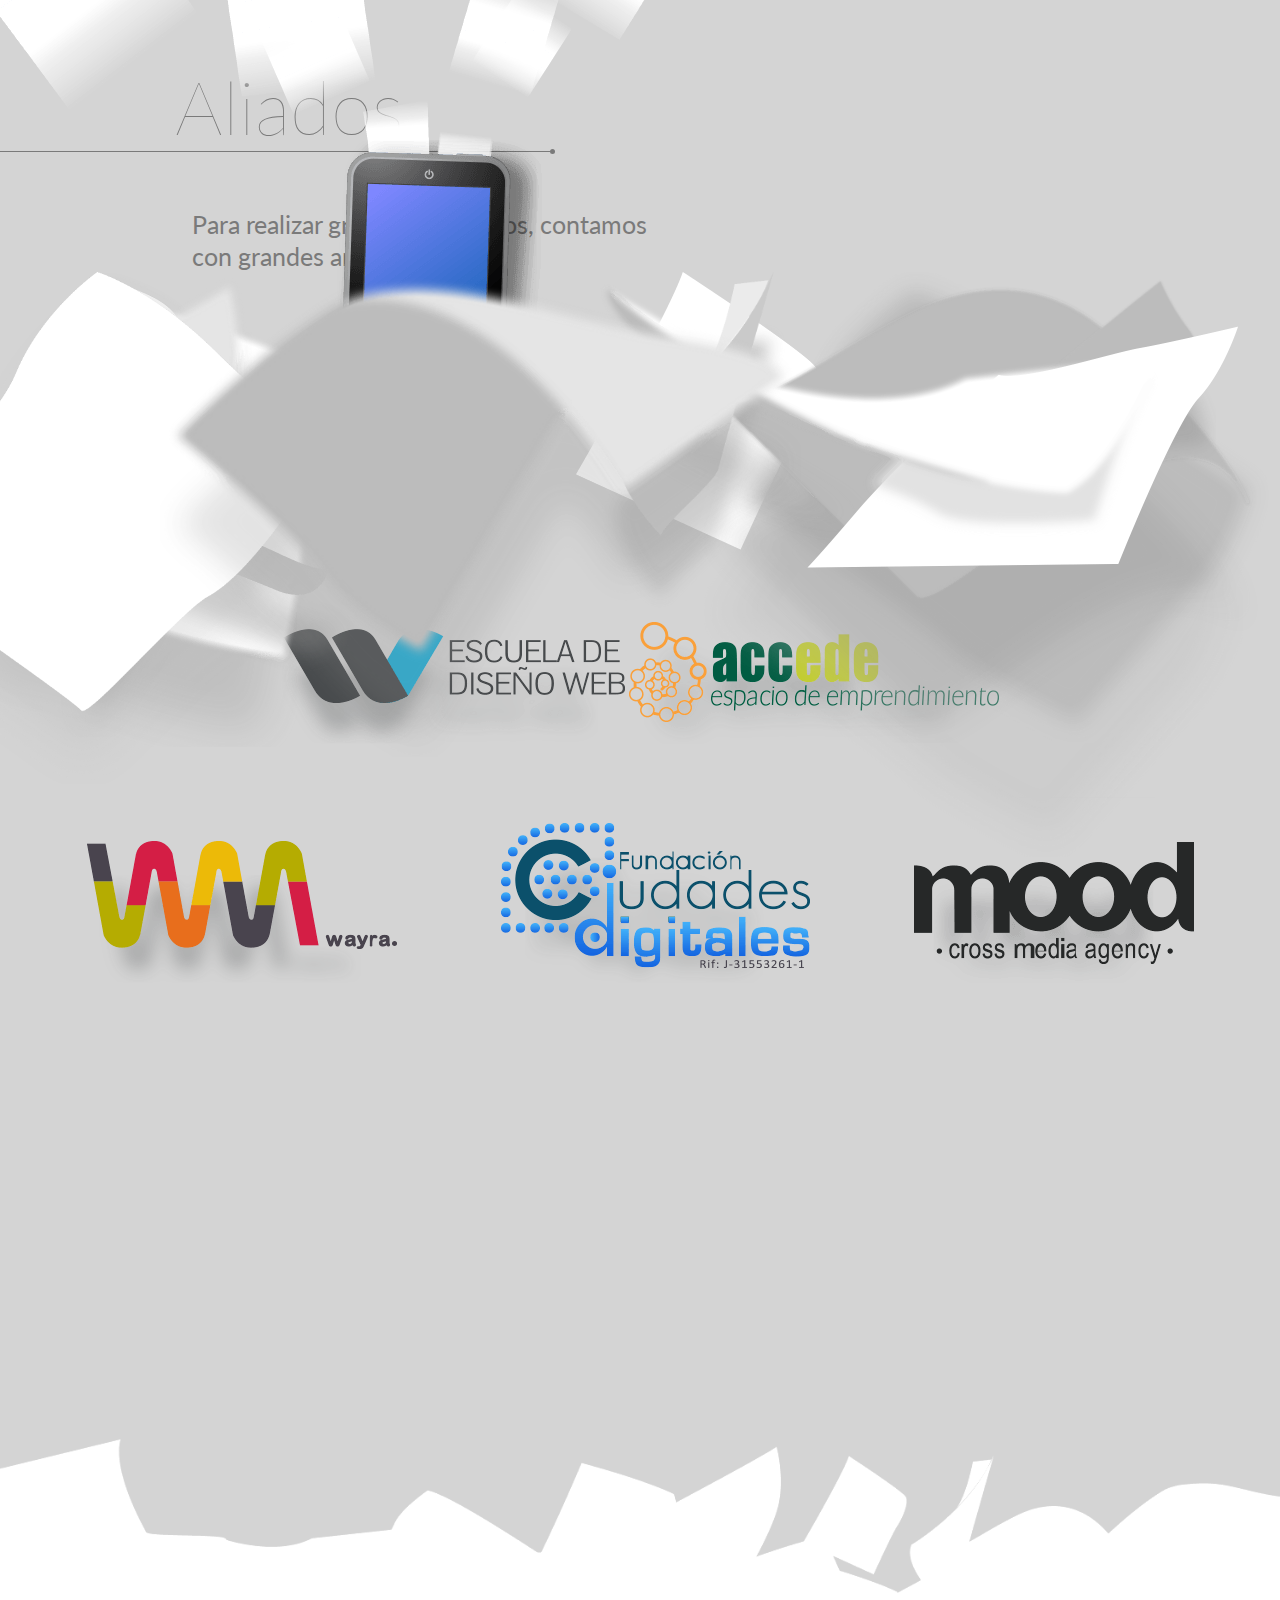
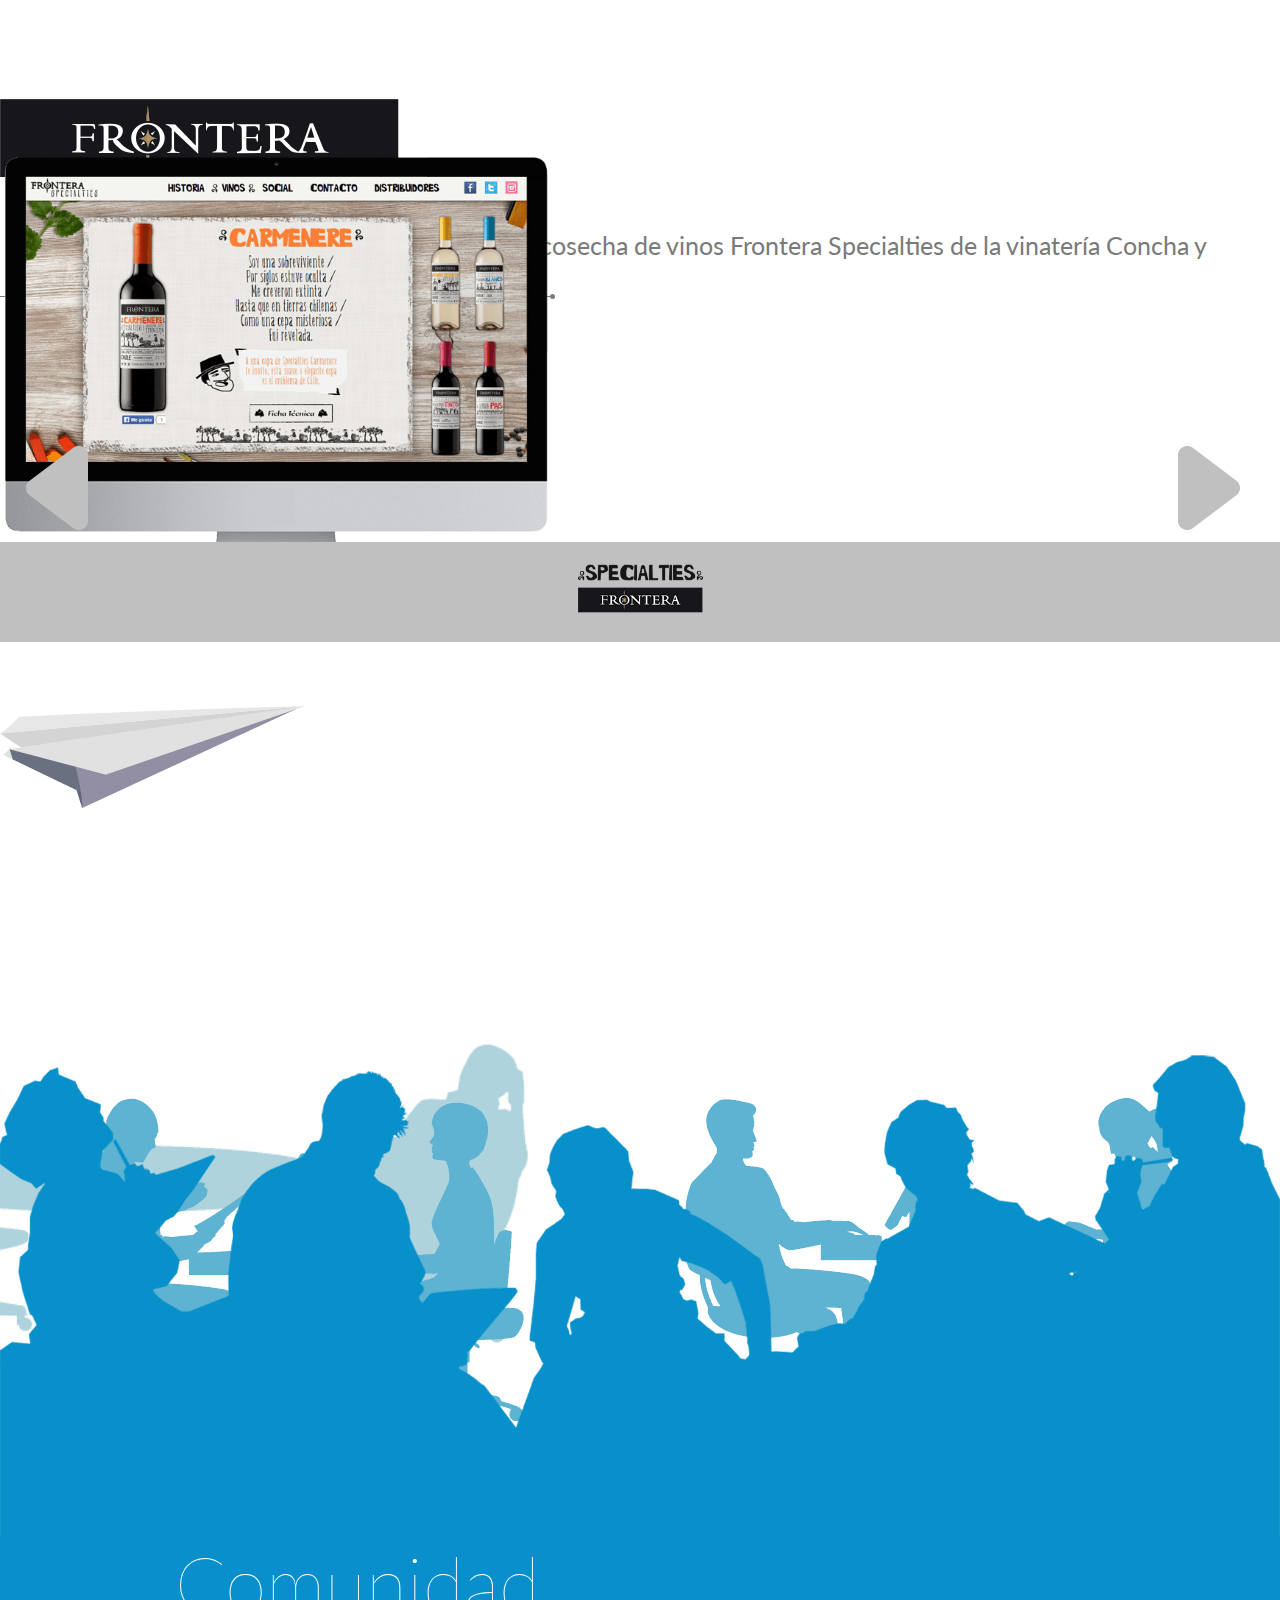
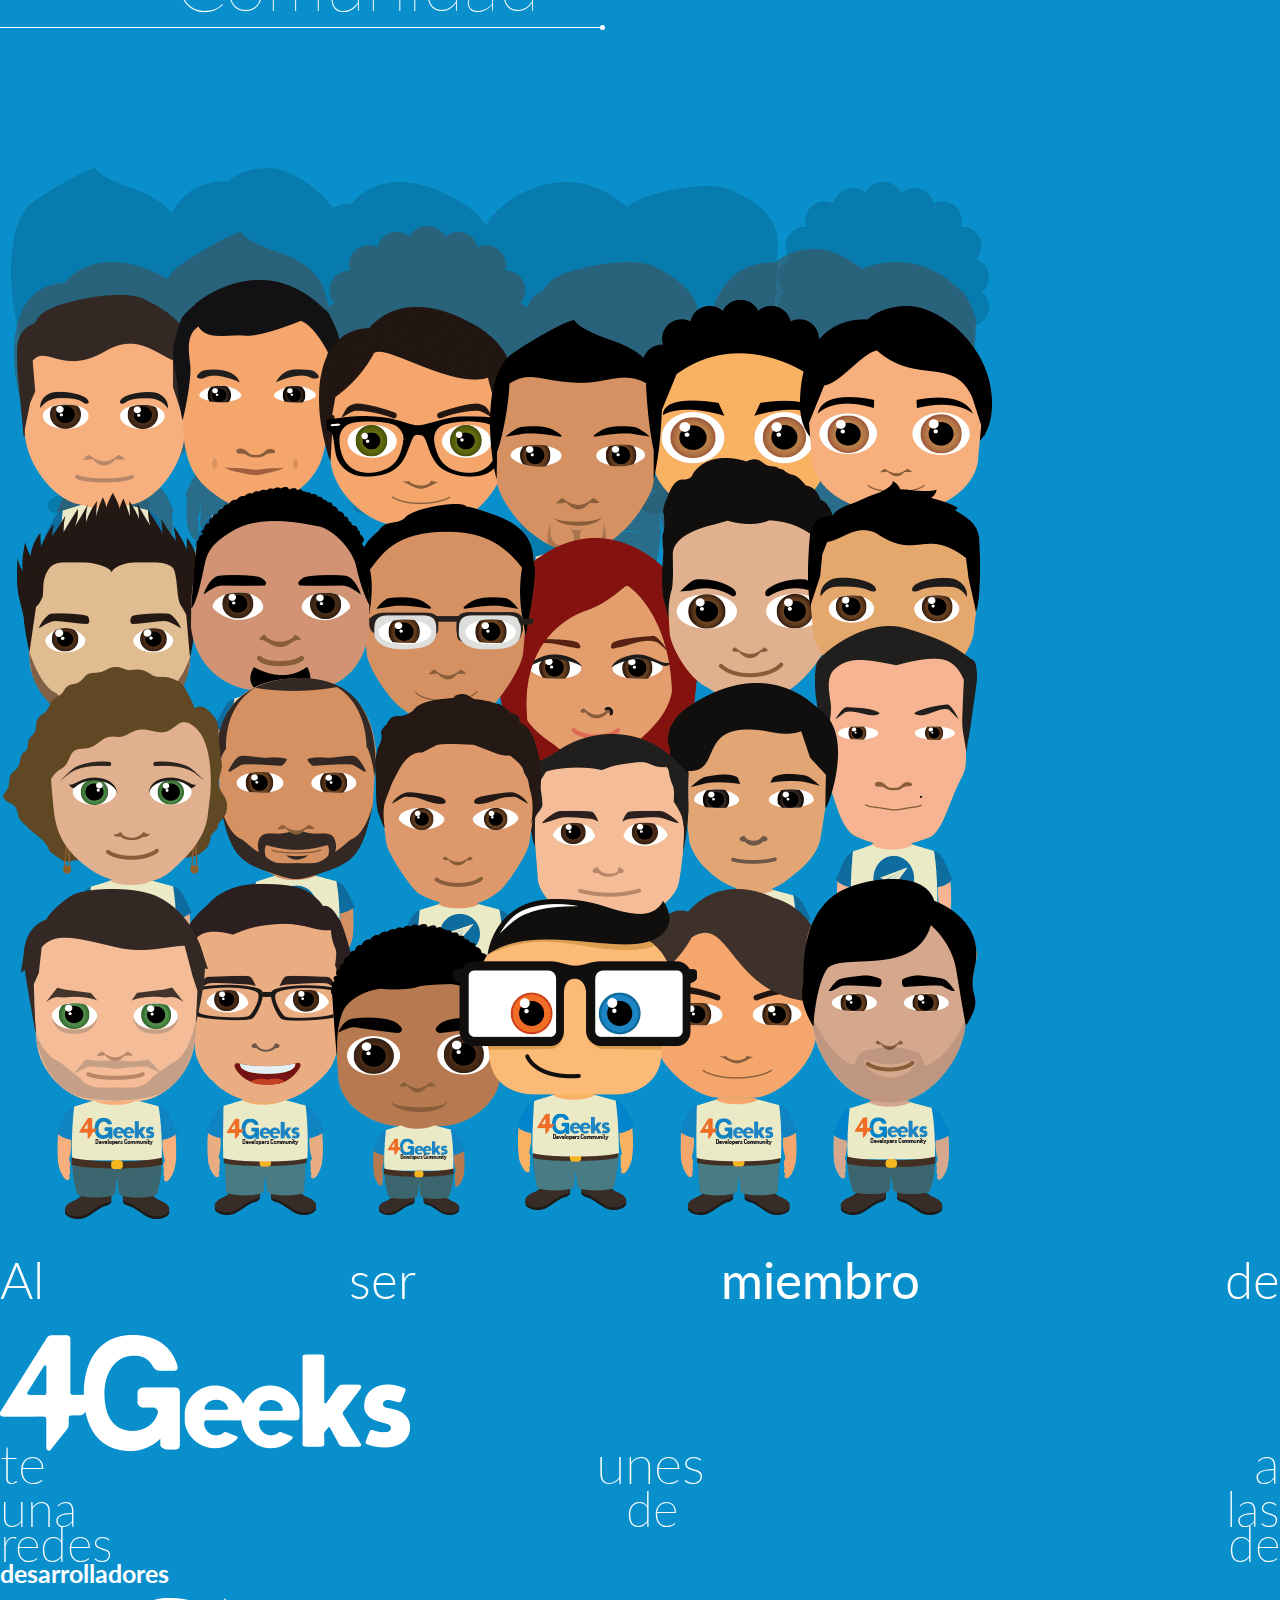
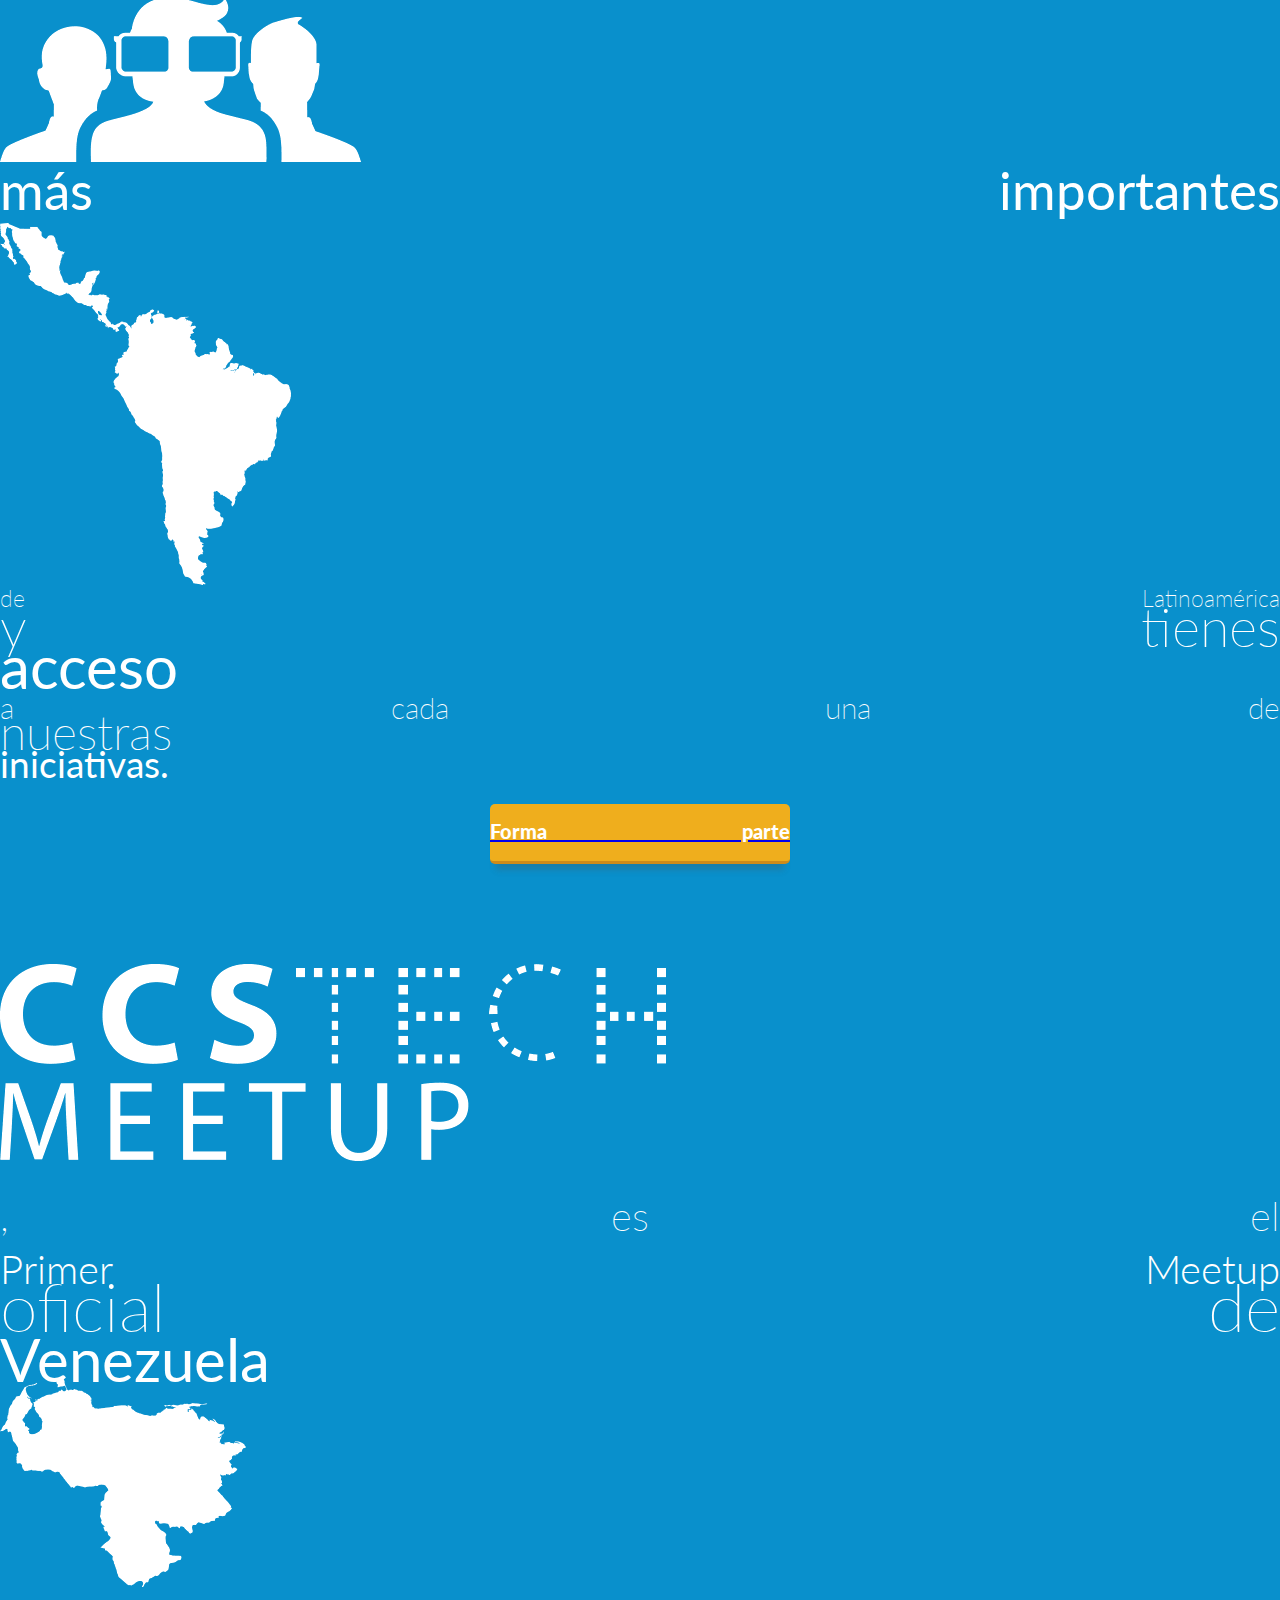
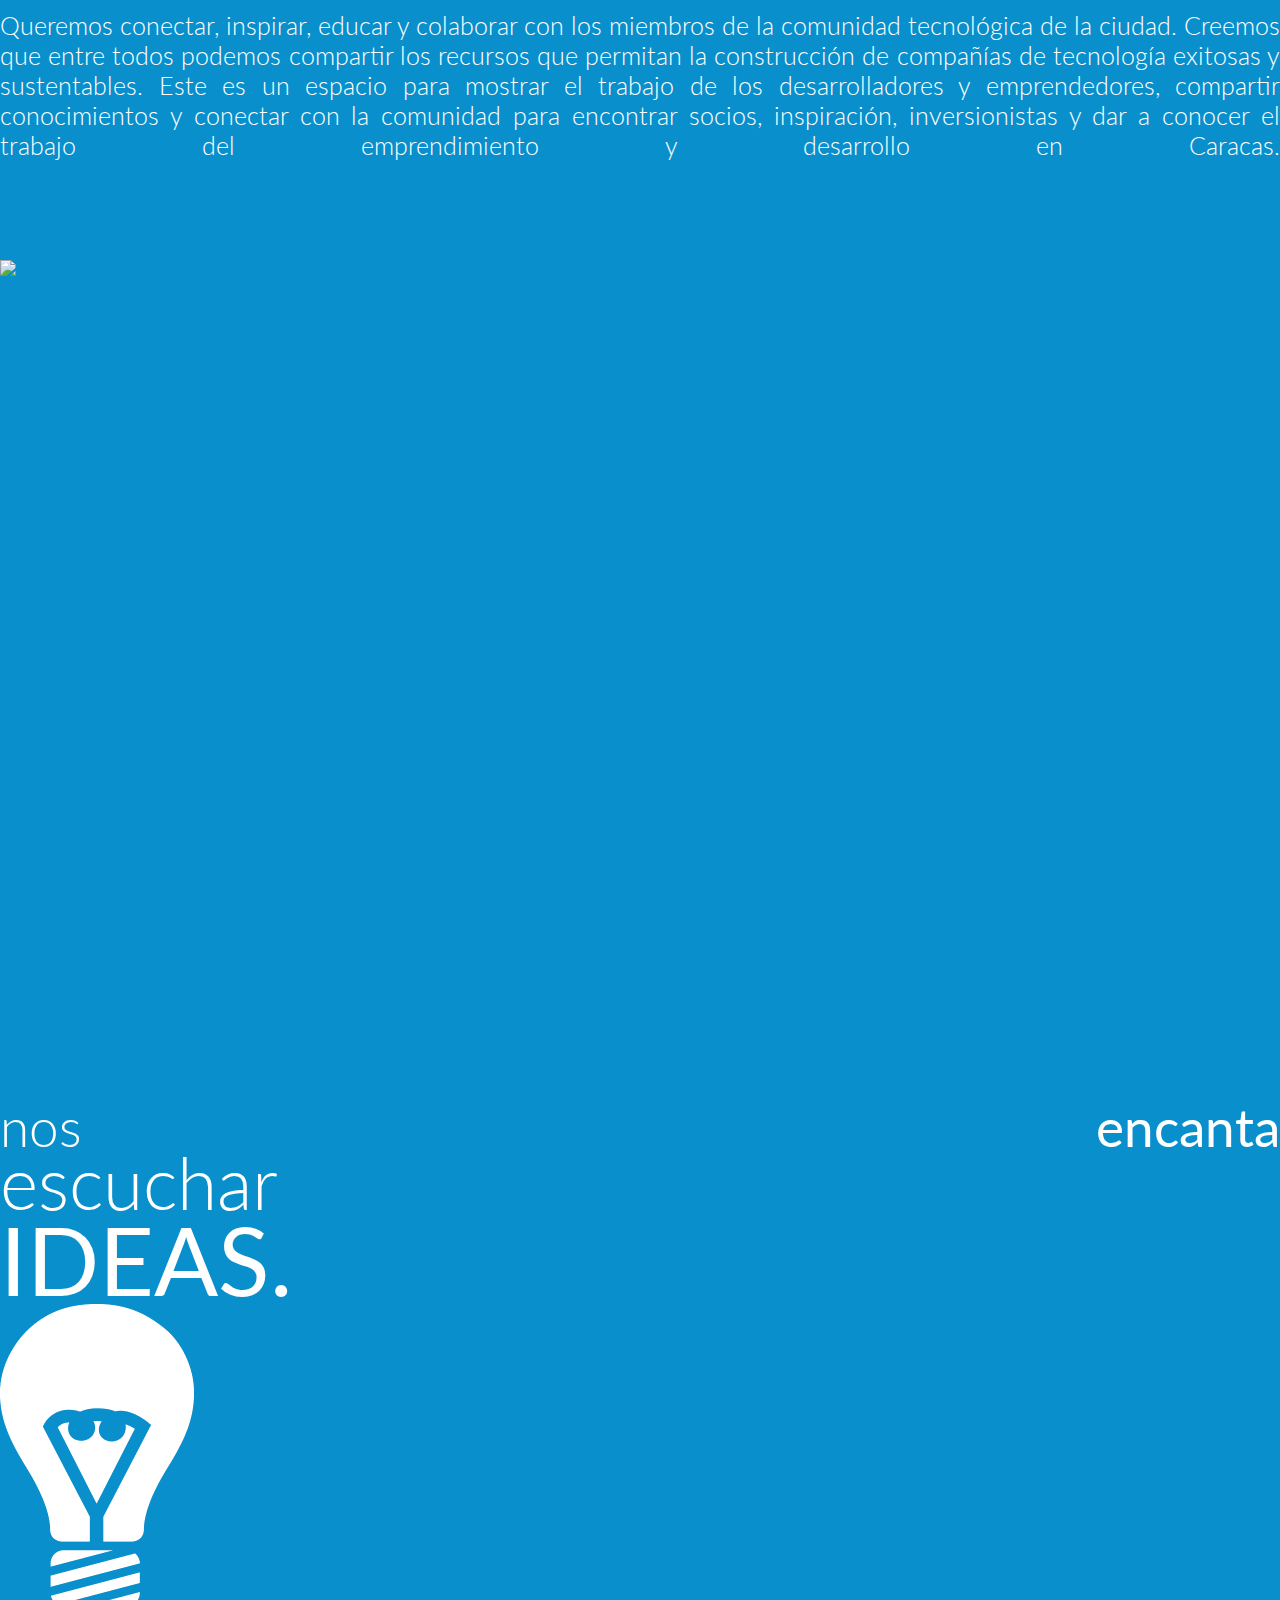
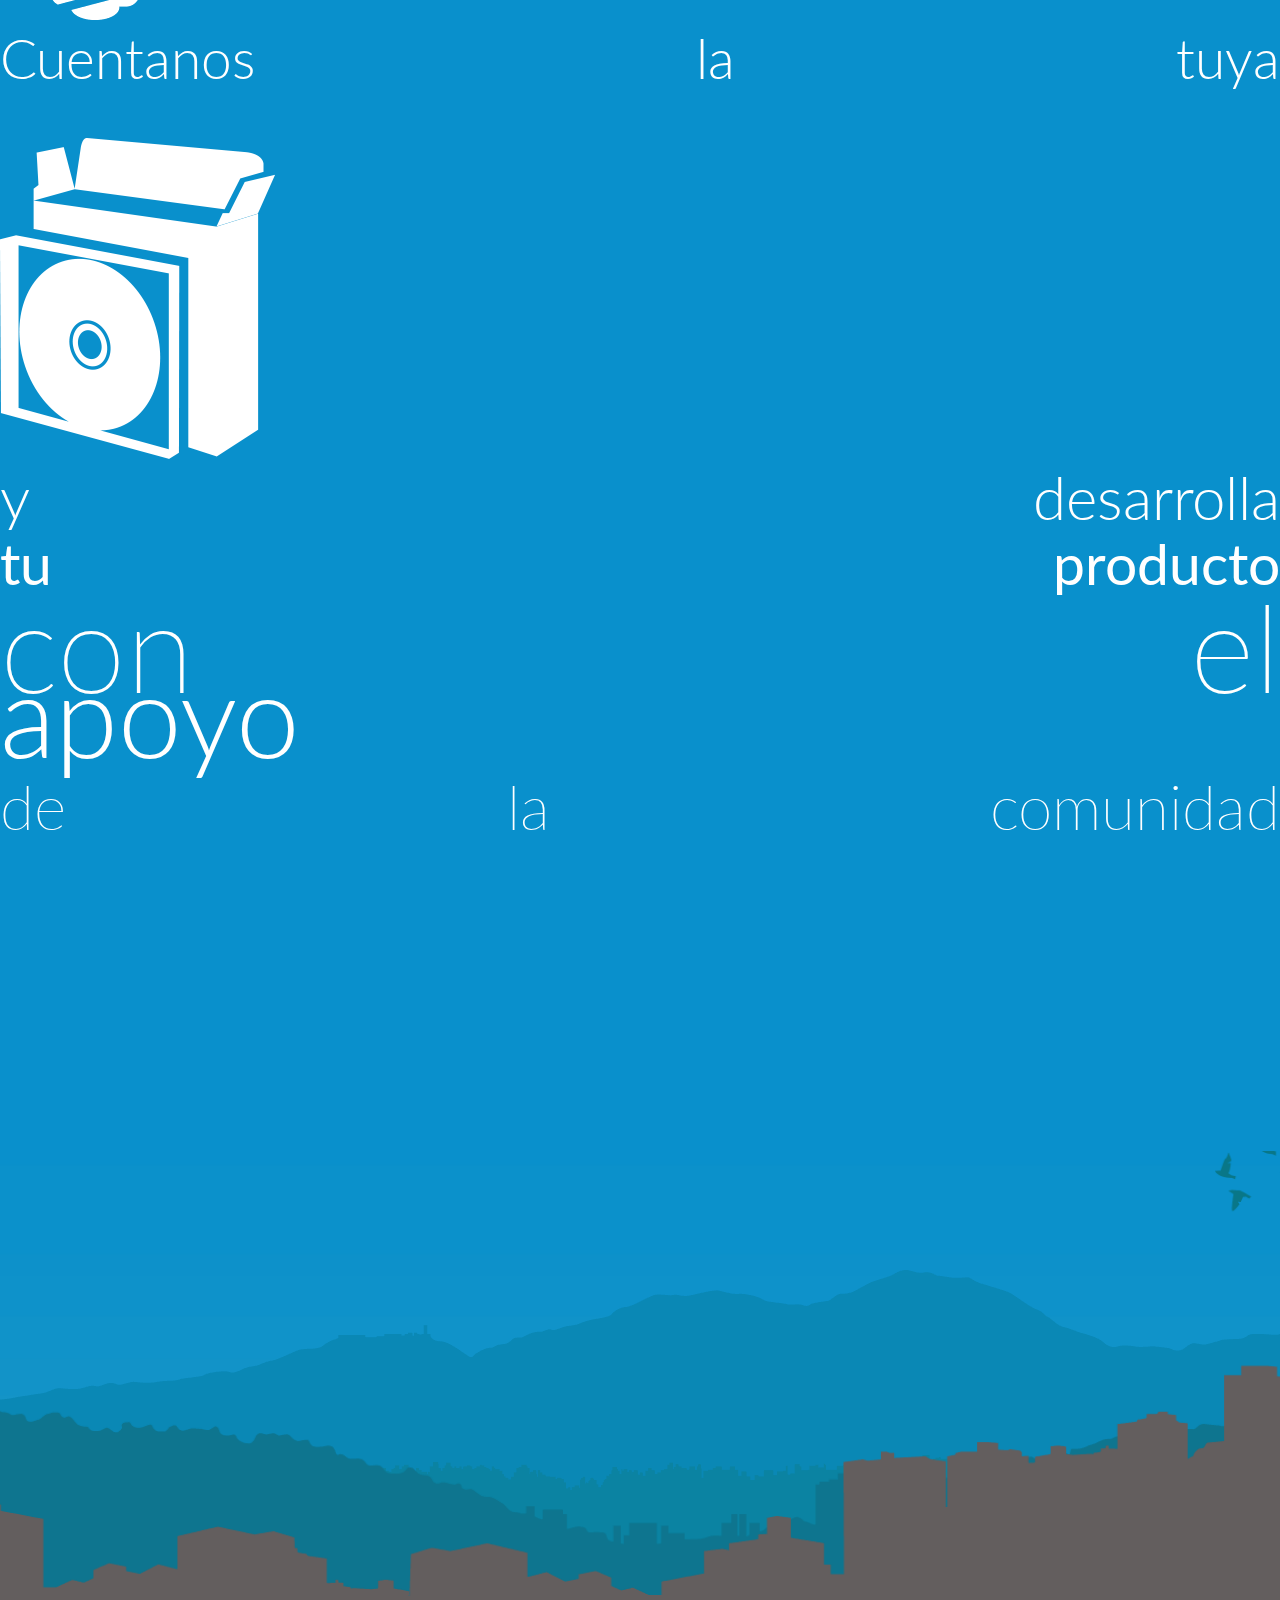
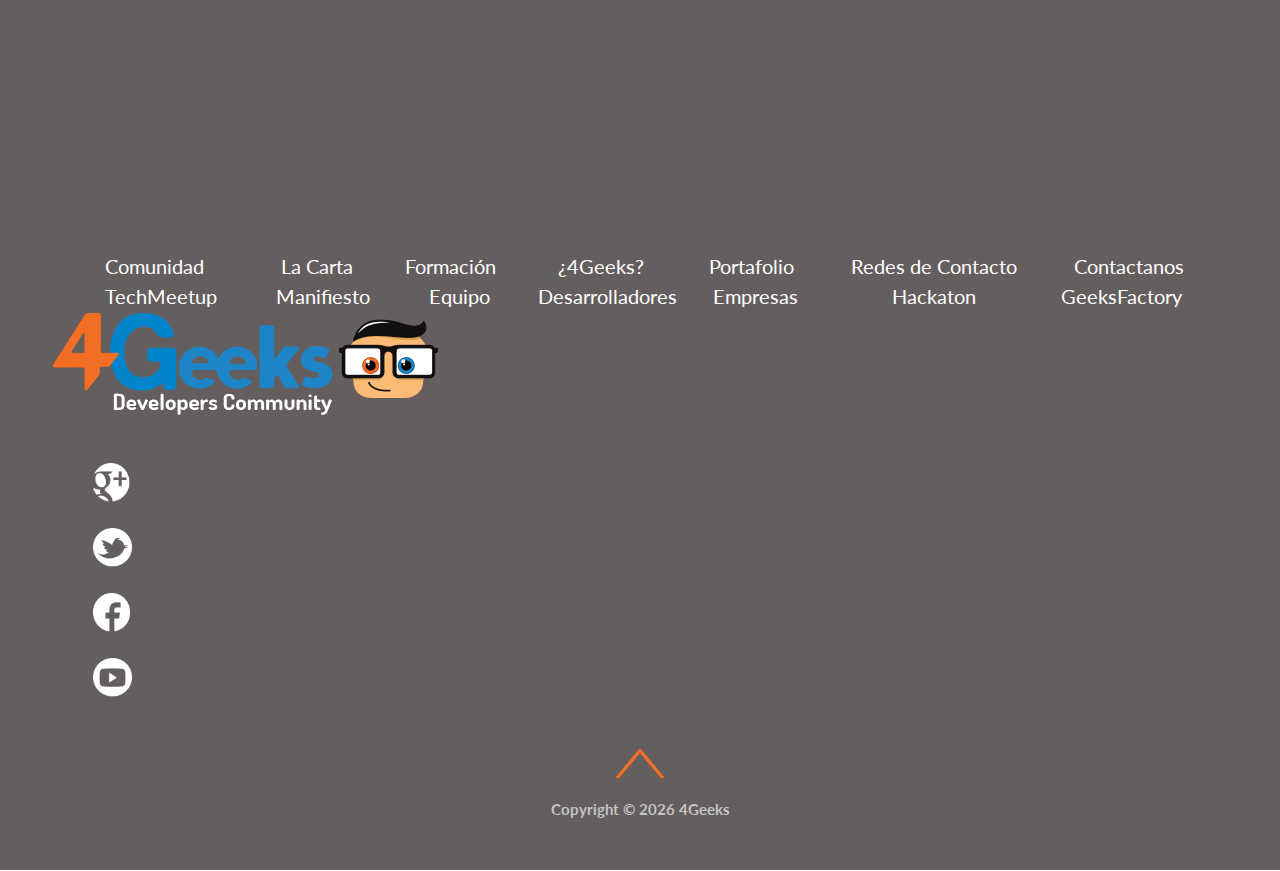
==== commit 13f94ab5: "Cambios para resoluciones de 1920px de ancho" ====
--- a/index.html
+++ b/index.html
@@ -266,26 +266,28 @@
       </div>
     </div>
   </section>
-  <section id="section-4geeks">
+<div id="skrollr-body">  <section id="section-4geeks">
     <div style="margin-left:50px">
       <p class="header-slim"> ¿Que es 4Geeks?</p>
     </div>
     <div class="dark-line"></div><div class="dark-circle"></div>
     <div class="row geeky-row" >
       <div class="col-sm-12" style="padding-right:0; padding-left:0; margin-left:0;margin-right:0; position:relative">
-        <div id="div-terminal" style="position:absolute" data-0= "opacity:0" data-839="opacity:0;"data-840="opacity:1;">
-          <a id="link-infografia" href="./infografia.html" >
+        <a id="link-infografia" href="./infografia.html" >
+          <div id="div-terminal" style="position:absolute" data-0= "opacity:0" data-839="opacity:0;"data-840="opacity:1;">
+
             <span class="info-text"></span>
            <!--  <p > Haz click aquí</p> -->
             <div id="hazclick" class="col-xs-12">
-              <a href="./infografia/html">
+
                     <div class="col-md-offset-0 white-button-alt" style="margin-right:auto; margin-left:auto; float:none">
                       <p class="one-line"><b>Haz click aquí</b> </p>
                     </div>
-                  </a>
-            </div>
-          </a>
-        </div>
+
+            </div>
+
+          </div>
+        </a>
         <img class="img-responsive" style="position:absolute; top:0px; width:100%" src="./images/background.png"
         data-740="opacity:0;" data-741="opacity:1;"/>
         <img class="img-responsive" style="position:absolute; top:0px; width:100%" src="./images/header.png"
@@ -425,13 +427,13 @@
             <div class="col-xs-5">
               <img style="padding-top: 15px" class="img-responsive" src="./images/meetup/4geeks.png"/>
             </div>
-            <div class="col-xs-6">
+            <div class="col-xs-6" id="div-te-unes">
               <span>
                 <p id="meetup-text25" style="font-size:50px; font-weight:200;line-height:20px"> te unes a </p><br>
                 <p id="meetup-text26" style="font-size:47px; font-weight:200;line-height:30px"> una de las</p>
               </span>
             </div>
-            <div class="col-xs-5">
+            <div class="col-xs-5" id="div-redes-de">
               <span>
                  <p id="meetup-text3" style="font-size:49px; font-weight:200;line-height:50px"> redes de <br></p>
                  <p id="meetup-text4" style="font-size:24px; line-height:20px"><b>desarrolladores</b> </p>
@@ -439,9 +441,9 @@
               </span>
             </div>
             <div class="col-xs-5">
-              <img class="img-responsive" style="margin-top:15px" src="./images/meetup/comunidad.png"/>
-            </div>
-            <div class="col-xs-12">
+              <img class="img-responsive" id="call-img-comunidad" src="./images/meetup/comunidad.png"/>
+            </div>
+            <div class="col-xs-12" id="div-mas-importantes">
               <span style="font-size:65px; font-weight:200;line-height:40px">
                 <b id="meetup-text6" style="font-size:57px; line-height:30px"> más importantes </b>
               </span>
@@ -462,7 +464,7 @@
             </div>
             <div class="col-xs-12">
               <a href="http://comunidad.4geeks.co/">
-                    <div class="col-md-offset-0 yellow-button-alt" style="margin-right:auto; margin-left:auto; float:none">
+                    <div class="col-md-offset-0 yellow-button-alt" id="button-forma-parte" style="margin-right:auto; margin-left:auto; float:none">
                       <p class="one-line"><b>Forma parte</b> </p>
                     </div>
                   </a>
@@ -479,7 +481,7 @@
             <div class="col-xs-9">
               <img style="padding-top:15px;"class="img-responsive" src="./images/meetup/meetuplogo2.png"/>
             </div>
-            <div class="col-xs-3">
+            <div class="col-xs-3" id="div-es-el">
               <p id="meetup-text7" style="padding-top:15px;font-size:45px;font-weight:200;line-height:75px">, es el  </p>
             </div>
             <div class="col-xs-7">
@@ -542,18 +544,18 @@
   </section>
   <section id="section-footer">
     <div style="position:relative">
-      <div id="ciudad-back3" data-8200="bottom:100px;" data-8900="bottom:165px;"></div>
+      <div id="ciudad-back3" data-8200="bottom:100px;" data-8900="bottom:157px;"></div>
       <div id="ciudad-back2" data-8200="bottom:110px;" data-8900="bottom:20px;" ></div>
       <div id="ciudad-back1" data-8200="bottom:0px;" data-8900="bottom:-75px;"></div>
       <div class="container">
         <div class="col-xs-12">
-          <img class="aves" style=" bottom:400px; right:-25%; position:absolute;" class="img-responsive" src="./images/aves.png" data-7700="right:-50%; opacity:0;" data-7900="right:-25%; opacity:1" data-8100="right:0%; opacity:0" data-8200="right:25%; opacity:1" data-8300="right:50%; opacity:0;" data-8400="opacity:1; right:75%;" data-8500="opacity:0; right:100%" data-8600="opacity:0; right:125%"/>
+          <img class="aves" style=" bottom:400px; right:-25%; position:absolute;" class="img-responsive" src="./images/aves.png" data-7900="right:-50%; opacity:0;" data-8100="right:-25%; opacity:1" data-8300="right:0%; opacity:0" data-8400="right:25%; opacity:1" data-8500="right:50%; opacity:0;" data-8600="opacity:1; right:75%;" data-8700="opacity:0; right:100%" data-8800="opacity:0; right:125%"/>
         </div>
       </div>
       <div class="container">
         <div class="col-xs-12">
           <img class="aves" style="bottom:400px;  right:0%; opacity:0; position:absolute;" class="img-responsive" src="./images/aves-alt.png"
-          data-7700="right:-50%; opacity:1;" data-7900="right:-25%; opacity:0" data-8100="right:0%; opacity:1" data-8200="right:25%; opacity:0" data-8300="right:50%; opacity:1;" data-8400="opacity:0; right:75%" data-8500="opacity:1; right:100%" data-8600="opacity:0; right:125%"/>
+          data-7900="right:-50%; opacity:1;" data-8100="right:-25%; opacity:0" data-8300="right:0%; opacity:1" data-8400="right:25%; opacity:0" data-8500="right:50%; opacity:1;" data-8600="opacity:0; right:75%" data-8700="opacity:1; right:100%" data-8800="opacity:0; right:125%"/>
         </div>
       </div>
       <div id="ciudad-front" ></div>
@@ -561,22 +563,26 @@
     <div id="section-contacto" class="container footer-content" style="position:relative">
       <div id="super-rigo"></div>
       <div class="row" style="margin-left:6%; margin-bottom:25px">
-        <a href="http://comunidad.4geeks.co/"><p class="footer-link" style="float:left;margin-right:6.75%">Comunidad</p></a>
-        <a href="./lacarta.html"><p class="footer-link" style="float:left;margin-right:4.5%">La Carta</p></a>
-        <a href="./formacion.html"><p class="footer-link" style="float:left;margin-right:5.5%">Formación</p></a>
-        <a href="./infografia.html"><p class="footer-link" style="float:left;margin-right:5.65%">¿4Geeks?</p></a>
-        <a href="#section-proyectos"><p class="footer-link" style="float:left;margin-right:5%">Portafolio</p></a>
-        <a href="./redesdecontacto.html"><p class="footer-link" style="float:left;margin-right:5%">Redes de Contacto</p></a>
-        <a href="./contactanos.html"><p class="footer-link" style="float:left">Contactanos</p></a>
+        <div class="footer-centered">
+          <a href="http://comunidad.4geeks.co/"><p class="footer-link" style="float:left;margin-right:6.75%">Comunidad</p></a>
+          <a href="./lacarta.html"><p class="footer-link" style="float:left;margin-right:4.5%">La Carta</p></a>
+          <a href="./formacion.html"><p class="footer-link" style="float:left;margin-right:5.5%">Formación</p></a>
+          <a href="./infografia.html"><p class="footer-link" style="float:left;margin-right:5.65%">¿4Geeks?</p></a>
+          <a href="#section-proyectos"><p class="footer-link" style="float:left;margin-right:5%">Portafolio</p></a>
+          <a href="./redesdecontacto.html"><p class="footer-link" style="float:left;margin-right:5%">Redes de Contacto</p></a>
+          <a href="./contactanos.html"><p class="footer-link" style="float:left">Contactanos</p></a>
+        </div>
       </div>
       <div class="row" style="margin-left:6%; margin-bottom:50px">
-       <a href="./techmeetup.html"><p class="footer-link" style="float:left;margin-right:5.175%">TechMeetup</p></a>
-       <a href="./manifiesto.html"><p class="footer-link" style="float:left;margin-right:5.175%">Manifiesto</p></a>
-       <a href="./equipo.html"><p class="footer-link" style="float:left;margin-right:4.175%">Equipo</p></a>
-       <a href="./desarrollo.html#desarrolladores"><p class="footer-link" style="float:left;margin-right:3.175%">Desarrolladores</p></a>
-       <a href="./desarrollo.html#empresas"><p class="footer-link" style="float:left;margin-right:8.175%">Empresas</p></a>
-       <a href="./hackatones.html#hackatones-section"><p class="footer-link" style="float:left;margin-right:7.5%">Hackaton</p></a>
-       <a href="./geeksfactory.html"><p class="footer-link" style="float:left">GeeksFactory</p></a>
+        <div class="footer-centered">
+          <a href="./techmeetup.html"><p class="footer-link" style="float:left;margin-right:5.175%">TechMeetup</p></a>
+          <a href="./manifiesto.html"><p class="footer-link" style="float:left;margin-right:5.175%">Manifiesto</p></a>
+          <a href="./equipo.html"><p class="footer-link" style="float:left;margin-right:4.175%">Equipo</p></a>
+          <a href="./desarrollo.html#desarrolladores"><p class="footer-link" style="float:left;margin-right:3.175%">Desarrolladores</p></a>
+          <a href="./desarrollo.html#empresas"><p class="footer-link" style="float:left;margin-right:8.175%">Empresas</p></a>
+          <a href="./hackatones.html#hackatones-section"><p class="footer-link" style="float:left;margin-right:7.5%">Hackaton</p></a>
+          <a href="./geeksfactory.html"><p class="footer-link" style="float:left">GeeksFactory</p></a>
+         </div>
       </div>
       <div class="col-md-5 col-md-offset-1">
         <button id="footer-logo" onclick="rigo()"></button>
@@ -613,7 +619,7 @@
         </p>
       </div>
     </div>
-  </section>
+  </section></div>
   <!-- Preloading -->
   <div id="preload" style="width:0; height:0">
    <img src="./images/carousel/screenshots/catalog.png" width="0" height="0" >
@@ -648,7 +654,10 @@
   <script type="text/javascript" src="js/skrollr.min.js"></script>
    <script type="text/javascript">
     skrollr.init({
-      forceHeight: false
+      forceHeight: false,
+      smoothScrolling: true,
+      smoothScrollingDuration: 350,
+      mobileDeceleration: 0.004
     });
    </script>
   <script type="application/javascript">
--- a/css/geeky.css
+++ b/css/geeky.css
@@ -8,10 +8,13 @@
 a:hover{
 	text-decoration: none !important;
 }
+.row{
+	margin:0;
+}
 .carousel-p{
 	font-weight:400;
 	font-size:25px;
-	
+
 	color:#7a7a7a;
 	padding-top:25px;
 	padding-right:20px;
@@ -177,13 +180,14 @@
 }
 #section-comunidad{
 	width:100%;
-	padding-bottom:400px;
+	padding-bottom:300px;
 	background:#0990cc;
 	position:relative;
 	text-align:justify;
 	text-align-last:justify;
 	color:white;
 	overflow-x:hidden;
+	margin-top:-5px;
 }
 #section-footer{
 	background: url(../images/city5.png) no-repeat scroll top;
@@ -282,7 +286,7 @@
 @keyframes blink{
   0% { opacity:1; }
   50% { opacity:0; }
-  100% { opacity:1; }	
+  100% { opacity:1; }
 }
 @-webkit-keyframes blink{
   0% { opacity:1; }
@@ -341,13 +345,13 @@
 #div-reunion-front{
 	background: url(../images/reunion1.png) no-repeat bottom;
 	background-size:contain;
-	min-height:625px;
+	min-height:734px;
 	width:100%;
 	position:absolute;
 	bottom:0px;
 }
 @media (min-height:769px){
-	.carousel, 
+	.carousel,
 	#carousel1-front, #carousel1-mid, #carousel1-back,
 	#carousel2-front, #carousel2-mid, #carousel2-back,
 	#carousel3-front, #carousel3-mid, #carousel3-back,
@@ -586,7 +590,7 @@
 	margin-right:auto;
 	margin-left:auto;
 	/*margin-top:80px;*/
-	/*margin-bottom:0px;*/	
+	/*margin-bottom:0px;*/
 }
 #footer-logo.active{
 	animation: shake 3s 5s;
@@ -676,12 +680,12 @@
 	float:inherit;
 	text-align:center;
 }
-.footer-links>li>a:link {color:#FFF;}   
-.footer-links>li>a:visited {color:#FFF;}  
+.footer-links>li>a:link {color:#FFF;}
+.footer-links>li>a:visited {color:#FFF;}
 .footer-links>li>a:hover{
 	color:#f36f23;
 	text-decoration:none;
-	transition:all 0.2s ease-in-out;} 
+	transition:all 0.2s ease-in-out;}
 .footer-links>li>a:active {color:#f36f23;;}
 */
 .footer-link {
@@ -842,7 +846,7 @@
 	z-index:20;
 }
 @media (min-width:769px){
-	.viewport{	
+	.viewport{
 		-moz-perspective:500000;
 		-moz-perspective-origin:50% 50%;
 		-o-perspective:500000;
@@ -938,7 +942,7 @@
 	   -webkit-transform: translateZ(35px);
 	}
 	/* Cara lateral */
-	.links-bottom{	
+	.links-bottom{
 		font-weight:bold;
 	  	color:white !important;
 		background:#3592cf;
@@ -995,13 +999,13 @@
 @media (max-width:768px){
 	.nav-justified{
 		width:100px;
-		border:none;	
+		border:none;
 	}
 	.nav-justified > li{
 		display:block;
 		clear:both;
 		background:white;
-		border:none;	
+		border:none;
 	}
 	.links{
 		width:70px;
@@ -1020,7 +1024,7 @@
 		position: relative;
 		margin-top:70px;
 		z-index:1;
-	}	
+	}
 	.links-bottom {
 		display:none;
 	}
@@ -1082,7 +1086,7 @@
 		z-index:20;
 		float:right;
 		color:white;
-		right:0px;	
+		right:0px;
 	}
 }
 @media (max-width:700px){
@@ -1103,7 +1107,7 @@
 	float:right;
 	box-shadow: 0 12px 6px -6px rgba(75,75,75,0.5);
 }
-.sidesview{	
+.sidesview{
 	float:right;
 	clear:right;
 	right:0;
@@ -1208,7 +1212,7 @@
 	background:url("../images/sprites-small.png") -510px -255px;
 	zoom:0.5;
 	-moz-transform: translateZ(-65px) translateX(0px) scale(0.5);
-	-moz-transform-origin:0px 0px;	
+	-moz-transform-origin:0px 0px;
 }
 #workshops{
 	background:url("../images/sprites-small.png") -635px -255px;
@@ -1229,7 +1233,7 @@
 	background:url("../images/sprites-small.png") -145px -130px;
 	zoom:0.5;
 	-moz-transform: scale(0.5);
-	-moz-transform-origin: 0px 0px; 	
+	-moz-transform-origin: 0px 0px;
 	border-bottom-left-radius:50px;
 	border-top-left-radius:50px;
 	background-color:#25495f;
@@ -1240,7 +1244,7 @@
 	background:url("../images/sprites-small.png") -270px -128px;
 	zoom:0.5;
 	-moz-transform: scale(0.5);
-	-moz-transform-origin: 0px 0px; 	
+	-moz-transform-origin: 0px 0px;
 	border-bottom-left-radius:50px;
 	border-top-left-radius:50px;
 	background-color:#25495f;
@@ -1251,7 +1255,7 @@
 	background:url("../images/sprites-small.png") -390px -128px;
 	zoom:0.5;
 	-moz-transform: scale(0.5);
-	-moz-transform-origin: 0px 0px; 	
+	-moz-transform-origin: 0px 0px;
 	border-bottom-left-radius:50px;
 	border-top-left-radius:50px;
 	background-color:#25495f;
@@ -1262,7 +1266,7 @@
 	background:url("../images/sprites-small.png") -510px -128px;
 	zoom:0.5;
 	-moz-transform: scale(0.5);
-	-moz-transform-origin: 0px 0px; 	
+	-moz-transform-origin: 0px 0px;
 	border-bottom-left-radius:50px;
 	border-top-left-radius:50px;
 	background-color:#25495f;
@@ -1273,7 +1277,7 @@
 	background:url("../images/sprites-small.png") -637px -128px;
 	zoom:0.5;
 	-moz-transform: scale(0.5);
-	-moz-transform-origin: 0px 0px; 	
+	-moz-transform-origin: 0px 0px;
 	border-bottom-left-radius:50px;
 	border-top-left-radius:50px;
 	background-color:#25495f;
@@ -1557,7 +1561,7 @@
 		font-size:58px !important;
 		line-height:80px !important;
 	}
-	
+
 	#meetup-text11{
 		font-size:50px !important;
 		line-height: 45px !important;
@@ -1770,7 +1774,7 @@
 	#meetup-text6{
 		font-size:53px !important;
 	}
-	
+
 	#meetup-text11{
 		font-size:53px !important;
 		line-height: 30px !important;
@@ -1866,7 +1870,7 @@
 	#meetup-text6{
 		font-size:53px !important;
 	}
-	
+
 	#meetup-text11{
 		font-size:53px !important;
 		line-height: 30px !important;
@@ -1928,7 +1932,7 @@
 @media (min-width:1365px) and (max-width:1500px){
 	.info-text, #typed-cursor{
 		font-size:55px !important;
-		
+
 	}
 	#div-terminal{
 		margin-left:28% !important;
@@ -2087,7 +2091,7 @@
 		line-height:80px !important;
 	}
 
-	
+
 	#meetup-text11{
 		font-size:72px !important;
 		line-height: 30px !important;
@@ -2163,7 +2167,58 @@
 	#meetup-text25{
 		font-size:71px !important;
 	}
-}
+	.footer-centered{
+		width:65%;
+		margin-left:auto;
+		margin-right:auto;
+	}
+	.footer-images{
+		margin-right:20%;
+		margin-left:-5%;
+	}
+	#footer-logo{
+		margin-left:30%;
+	}
+	#div-principal{
+		background: url(../images/capa_principal.png) no-repeat top;
+		background-attachment: relative;
+		background-size: cover;
+		height: 300px;
+		width: 100%;
+	}
+}
+#call-img-comunidad{
+	margin-top:15px;
+}
+@media (min-width:1650px){
+	#meetup-text1{	font-size:76px !important;}
+	#meetup-text25{	font-size:78px !important;}
+	#meetup-text26{	font-size:71px !important;}
+	#meetup-text3{ 	font-size:79px !important;}
+	#meetup-text4{ 	font-size:40px !important;}
+	#meetup-text6{ 	font-size:81px !important;}
+	#meetup-text20{ font-size:41px !important;}
+	#meetup-text21{ font-size:93px !important;}
+	#meetup-text22{ font-size:53px !important;}
+	#meetup-text19{ font-size:86px !important;}
+	#meetup-text8{ 	font-size:61px !important; line-height:47px !important;}
+	#meetup-text9{ 	font-size:110px !important;}
+	#meetup-text5, #meetup-text20, #meetup-text21, #meetup-text22, #meetup-text23, #meetup-text24{
+		text-align:left;
+	}
+	#call-img-comunidad{
+		margin-top:10px;
+	}
+	#div-te-unes{ 					margin-top:20px}
+	#div-redes-de{ 					margin-top:5px}
+	#div-mas-importantes{		margin-bottom:10px;	}
+	#div-es-el{
+		margin-left:-90px !important;
+		margin-top:15px !important;
+		margin-bottom:-15px !important;
+	}
+}
+
 #link-infografia, #link-infografia:hover{
 	text-decoration:none;
 	color:white;
@@ -2287,7 +2342,7 @@
 	width:100%;
 	min-height:245px;
 }
-.sidesview-bottom{	
+.sidesview-bottom{
 	float:left;
 	margin:0px;
 	margin-left:20px;
@@ -2349,7 +2404,7 @@
 	box-shadow: 0 12px 6px -6px rgba(75,75,75,0.5);
 	-o-transform: translateX(10px) translateZ(75px) translateY(-10px);
 	-ms-transform: translateX(10px) translateZ(75px) translateY(-10px);
-	
+
     -webkit-transform: translateX(10px) translateZ(75px) translateY(-10px);
 }
 /* Cara lateral */
@@ -2430,13 +2485,13 @@
 	background:url("../images/sprites-small.png") -510px -132px;
 	zoom:0.5;
 	-moz-transform: translateX(10px) translateZ(75px) translateY(-10px) scale(0.5);
-	-moz-transform-origin:0px 0px;	
+	-moz-transform-origin:0px 0px;
 }
 #meetupFooterBottom{
 	background:url("../images/sprites-small.png") -510px -765px;
 	zoom:0.5;
 	-moz-transform: rotateX(-90deg) translateY(-40px) translateX(10px) translateZ(-50px) scale(0.5);
-	-moz-transform-origin:0px 0px;	
+	-moz-transform-origin:0px 0px;
 }
 #workshopsFooter{
 	background:url("../images/sprites-small.png") -637px -132px;
@@ -2453,9 +2508,9 @@
 .geeky-container{
 	background:url(../images/fondo_generico.png) fixed;
 	background-size:cover;
-	
-	width:100%; 
-	padding:0; 
+
+	width:100%;
+	padding:0;
 	height:auto;
 	position:relative;
 	color:white;
@@ -2734,16 +2789,16 @@
 	font-weight:300;
 	height:50px;
 }
-input::-webkit-input-placeholder, textarea::-webkit-input-placeholder { 
+input::-webkit-input-placeholder, textarea::-webkit-input-placeholder {
     color:white !important;
 }
-input:-moz-placeholder, textarea:-moz-placeholder { 
+input:-moz-placeholder, textarea:-moz-placeholder {
     color:white !important;
 }
-input::-moz-placeholder, textarea::-moz-placeholder { 
+input::-moz-placeholder, textarea::-moz-placeholder {
     color:white !important;
 }
-input:-ms-input-placeholder, textarea:-ms-input-placeholder { 
+input:-ms-input-placeholder, textarea:-ms-input-placeholder {
     color:white !important;
 }
 
@@ -2787,9 +2842,7 @@
 	/*overflow-x: hidden !important;
 	overflow-y: visible !important;*/
 }
-.row{
-	margin:0;
-}
+
 .imgMeetup{
 	margin-bottom:-15px;
 	margin-top:50px;
@@ -2893,18 +2946,18 @@
 }
 @keyframes rollcw{
 	0%{
-		-webkit-transform: rotate(0deg);
+		transform: rotate(0deg);
 	}
 	100%{
-		-webkit-transform: rotate(360deg);
+		transform: rotate(360deg);
 	}
 }
 @keyframes rollccw{
 	0%{
-		-webkit-transform: rotate(0deg);
+		transform: rotate(0deg);
 	}
 	100%{
-		-webkit-transform: rotate(-360deg);
+		transform: rotate(-360deg);
 	}
 }
 #engranaje1{
@@ -2930,7 +2983,8 @@
 	margin-left:10%;
 }
 #hazclick{
-	text-decoration:underline; color:#3592cf; font-size:40px; font-family:'Courier New' !important; opacity:0; transition: all 1s;
+	/*text-decoration:underline; color:#003DFF; font-size:40px; font-family:'Courier New' !important;*/
+	opacity:0; transition: all 1s;
 	padding-top:25px; text-align: center;
 }
 #hazclick.active{
@@ -2949,4 +3003,76 @@
 	font-weight:300;
 	font-size:25px;
 	line-height:30px;
-}+}
+#arrowleft{
+	background: url('../images/sprites-small.png') no-repeat -828px -1113px;
+	width: 62px;
+	height: 84px;
+	position:absolute; left:2%; top:25%; z-index:20;
+}
+#arrowright{
+	background: url('../images/sprites-small.png') no-repeat -734px -1113px;
+	width: 62px;
+	height: 84px;
+	position:absolute; left:92%; top:25%; z-index:20;
+}
+// Preloading
+#preload { display: none;width:0px; height:0px}
+.flex-video {
+	position: relative;
+	padding-top: 25px;
+	padding-bottom: 67.5%;
+	height: 0;
+	margin-bottom: 16px;
+	overflow: hidden;
+}
+
+.flex-video.widescreen { padding-bottom: 57.25%; }
+.flex-video.vimeo { padding-top: 0; }
+
+.flex-video iframe,
+.flex-video object,
+.flex-video embed {
+position: absolute;
+	top: 0;
+	left: 0;
+	width: 100%;
+	height: 100%;
+}
+@media only screen and (max-device-width: 800px), only screen and (device-width: 1024px) and (device-height: 600px), only screen and (width: 1280px) and (orientation: landscape), only screen and (device-width: 800px), only screen and (max-width: 767px) {
+.flex-video { padding-top: 0; }
+}
+
+.white-button-alt{
+	width:300px;
+	height:60px;
+	color:white;
+	text-align:center;
+	border-radius: 5px;
+	font-size:1.125em;
+	box-shadow: 0 12px 6px -6px rgba(75,75,75,0.25);
+	background-color:#efae1d;
+	border-color:#ce8B1a;
+	border-with: 3px;
+	border-bottom-style:solid;
+
+	float:right;
+	padding-top:7px;
+	padding-bottom:7px;
+	margin-right:75px;
+	font-weight:400;
+	z-index:20;
+}
+.white-button-alt:hover{
+	border-color:#ce8B1a;
+	border-with: 3px;
+	border-top-style:solid;
+	border-bottom-style:none;
+	box-shadow:none;
+}
+#skrollr-body{
+	margin-bottom:-500px;
+}
+#button-forma-parte{
+	margin-top:10px;
+}
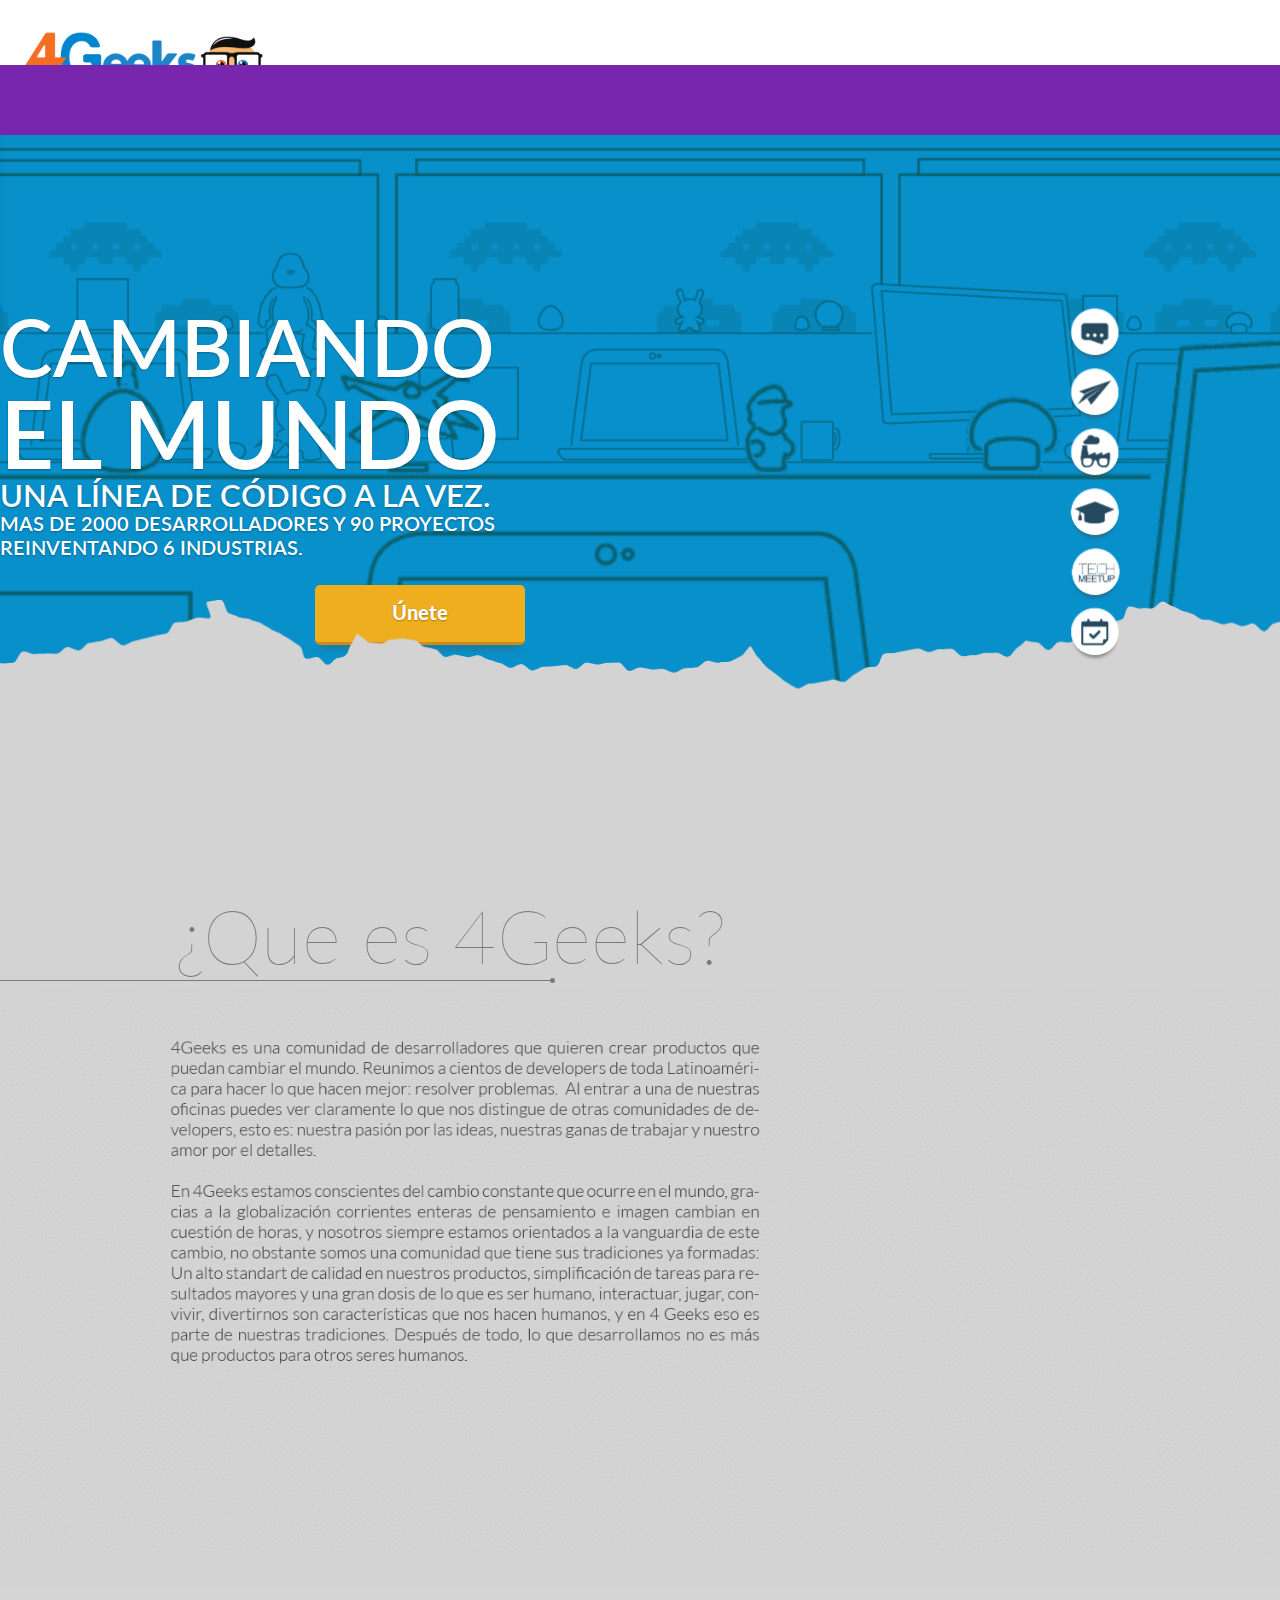
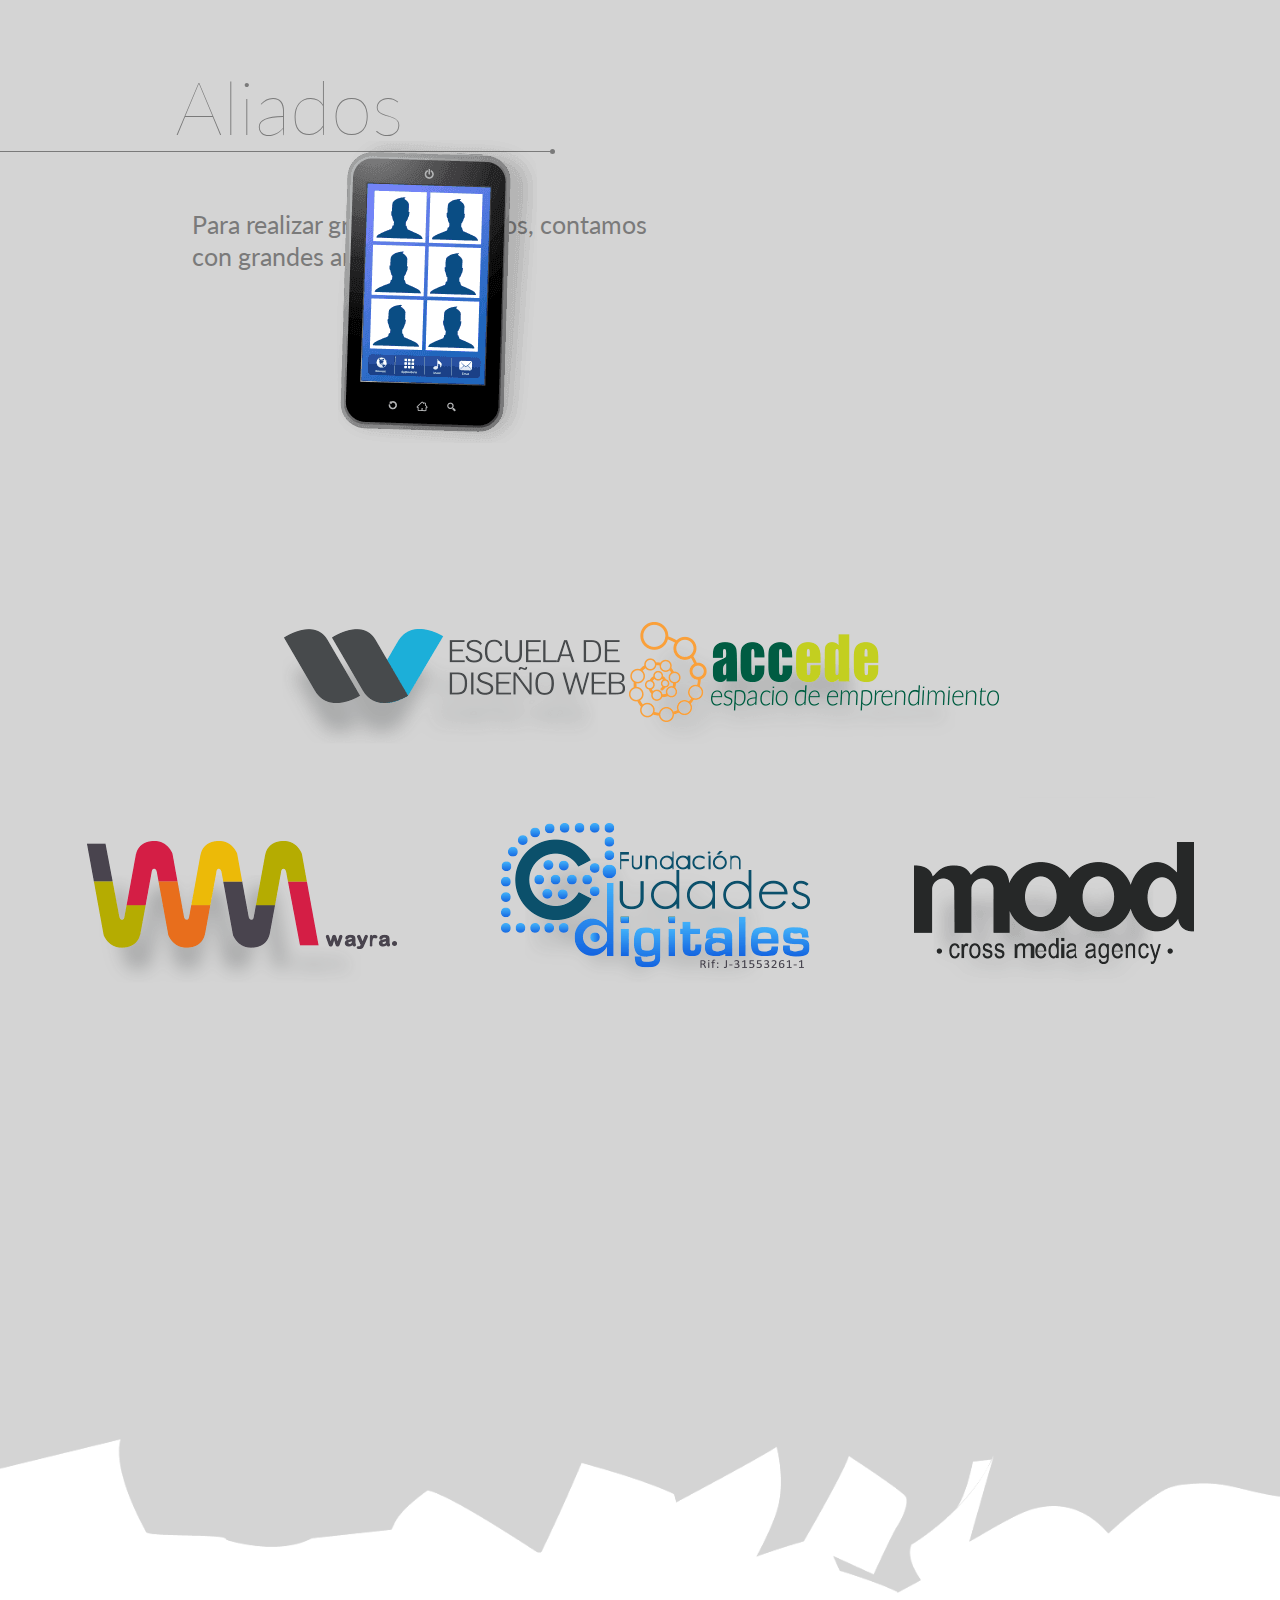
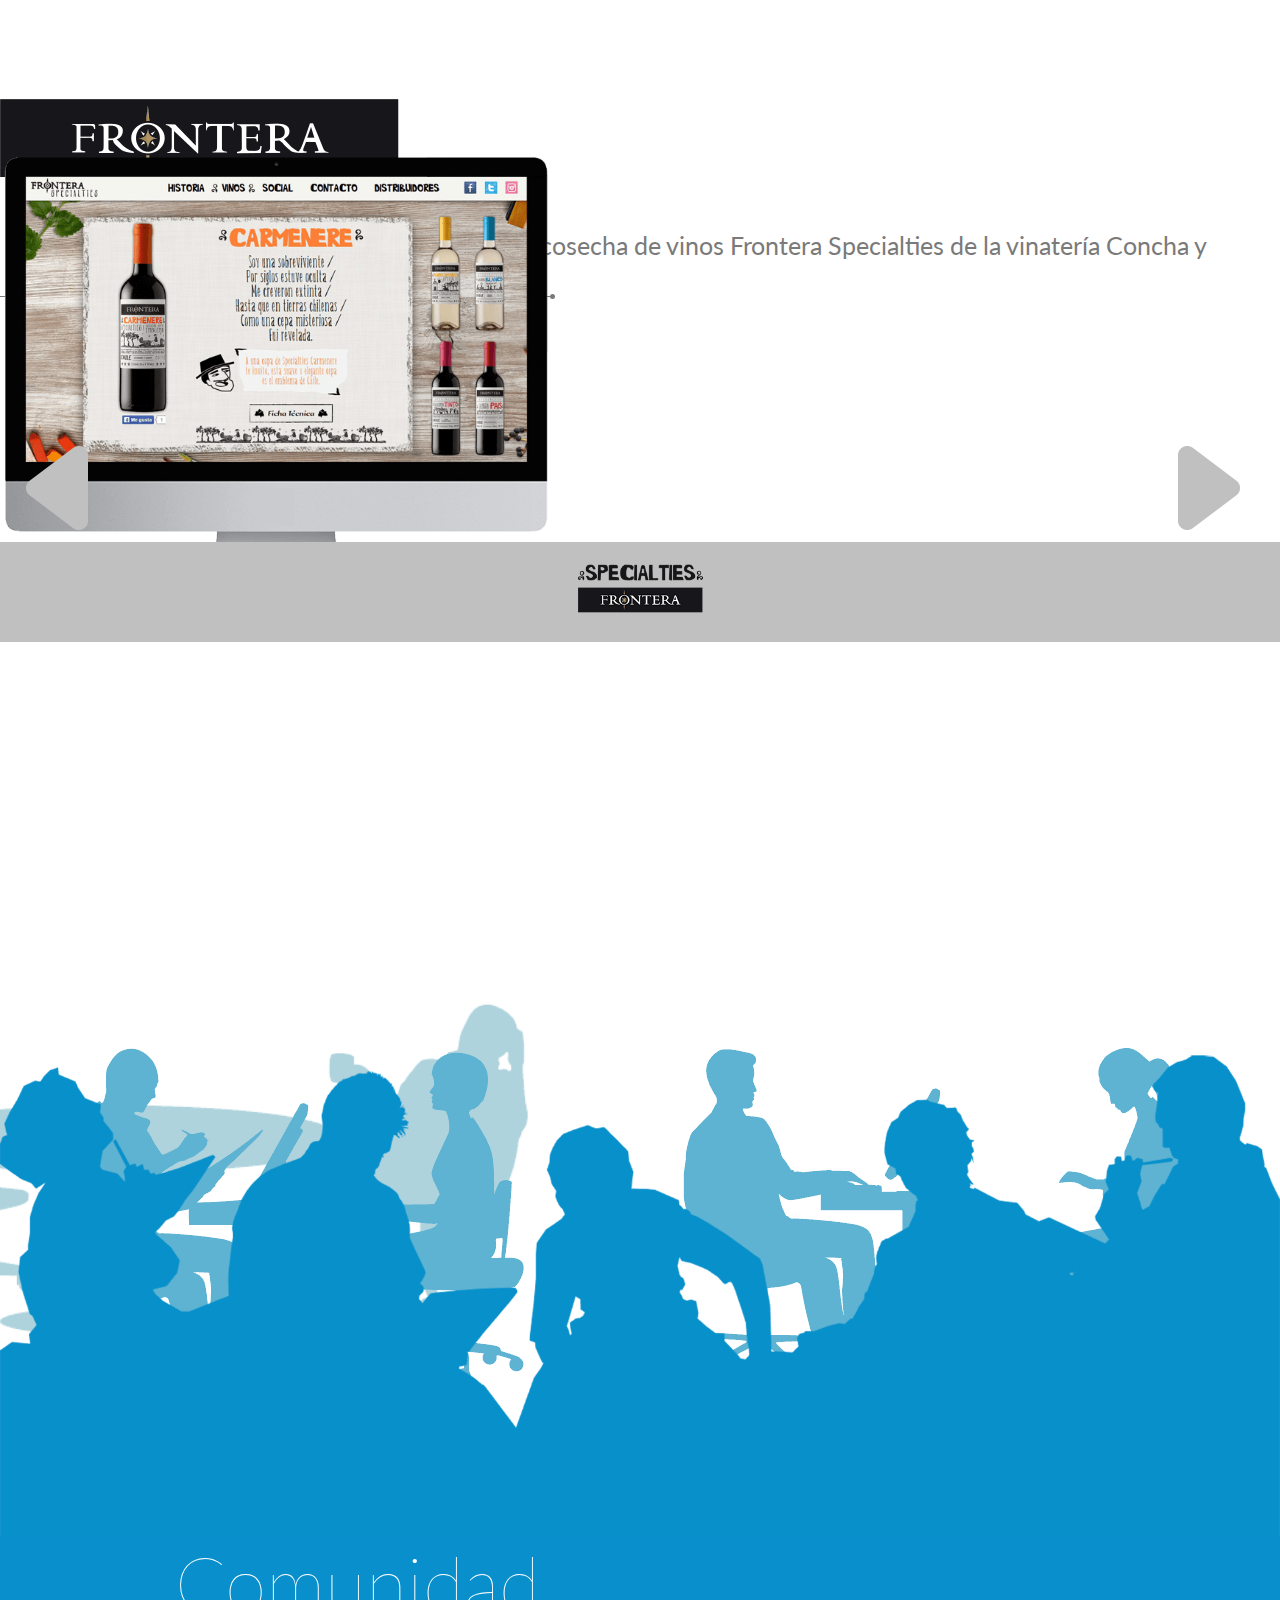
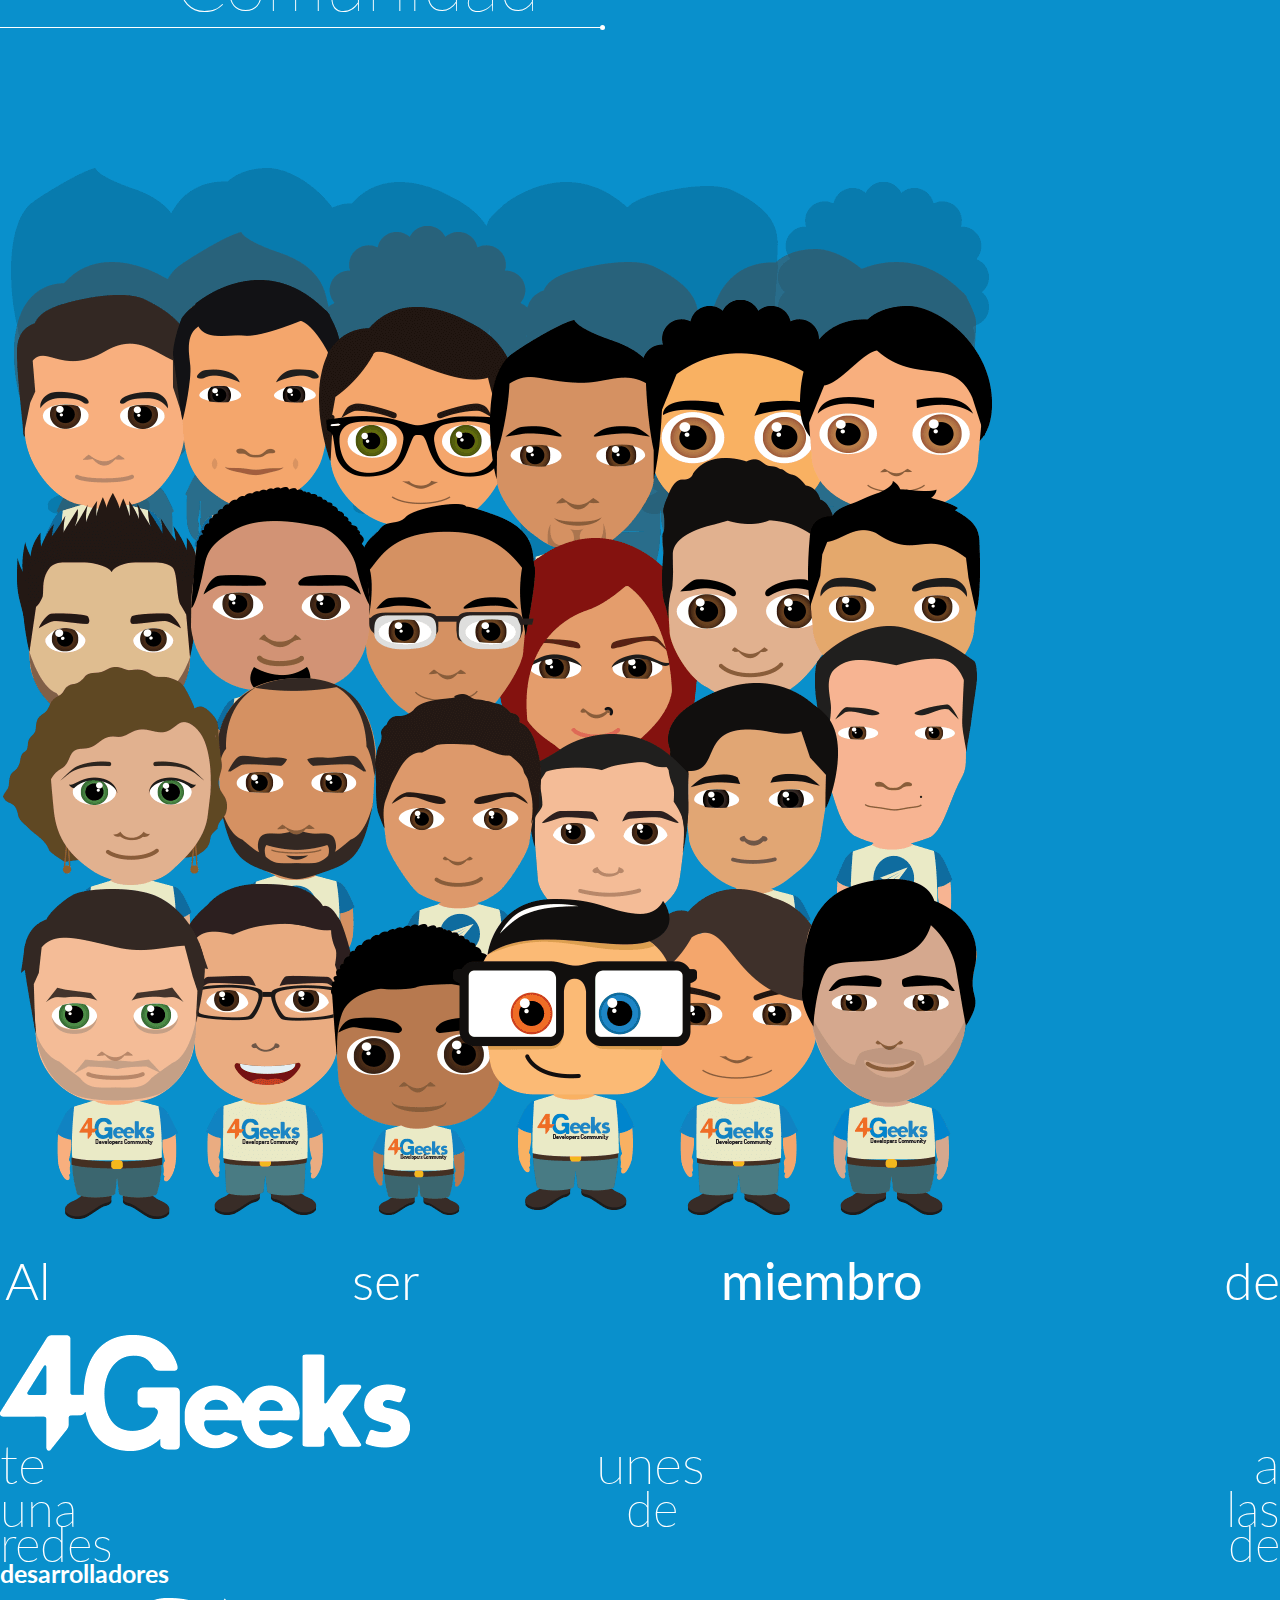
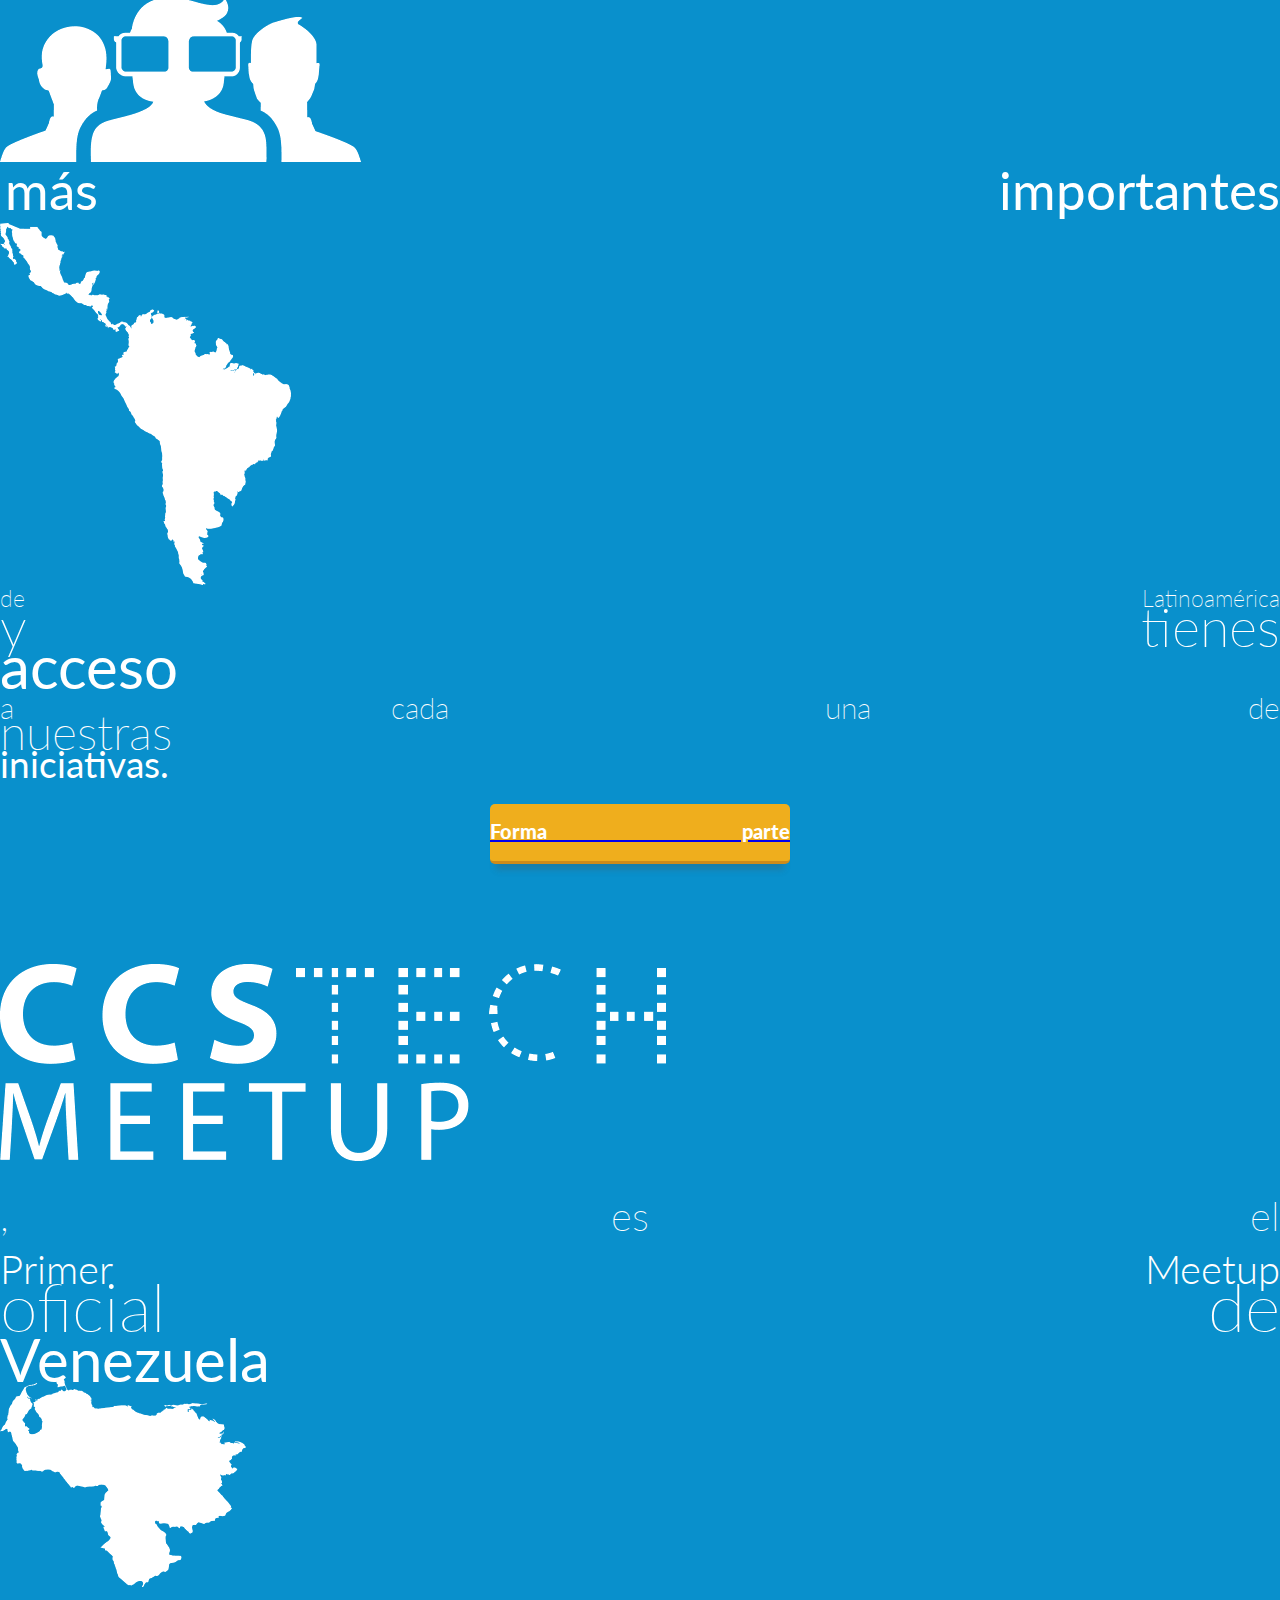
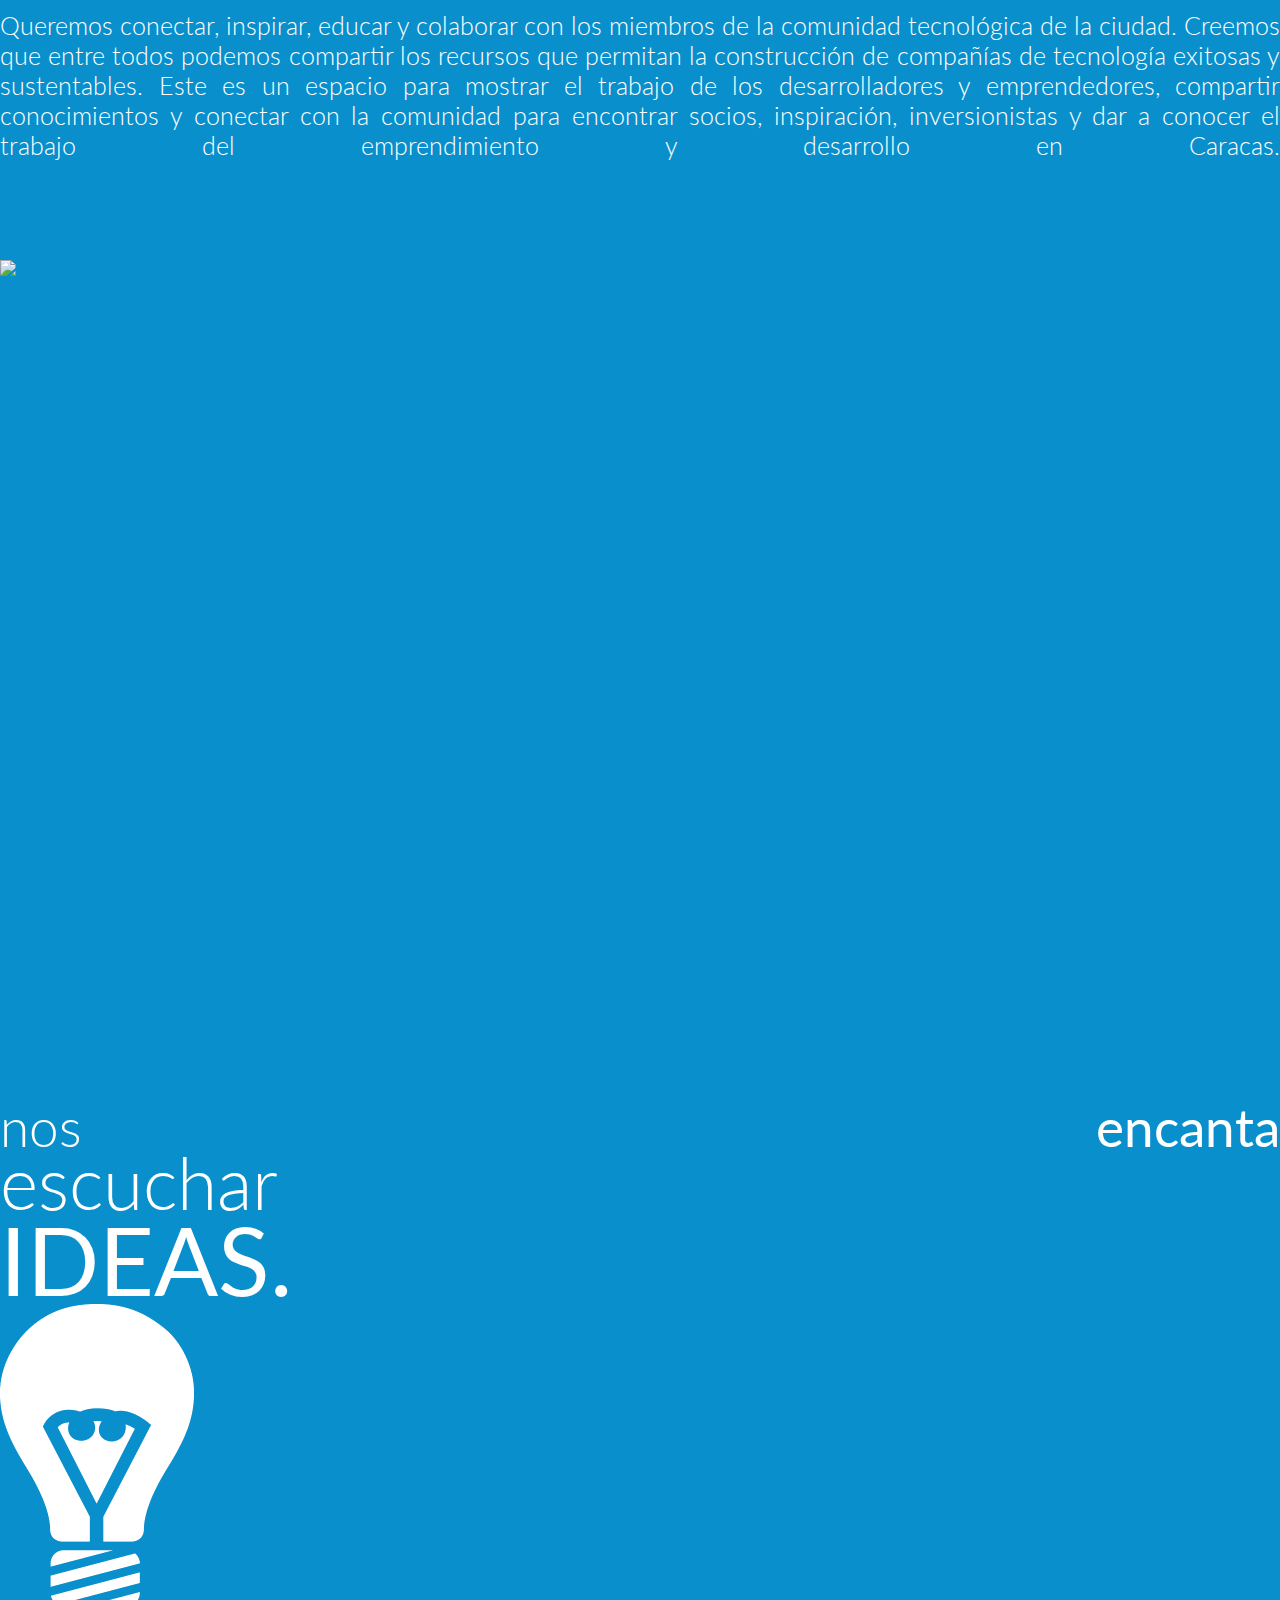
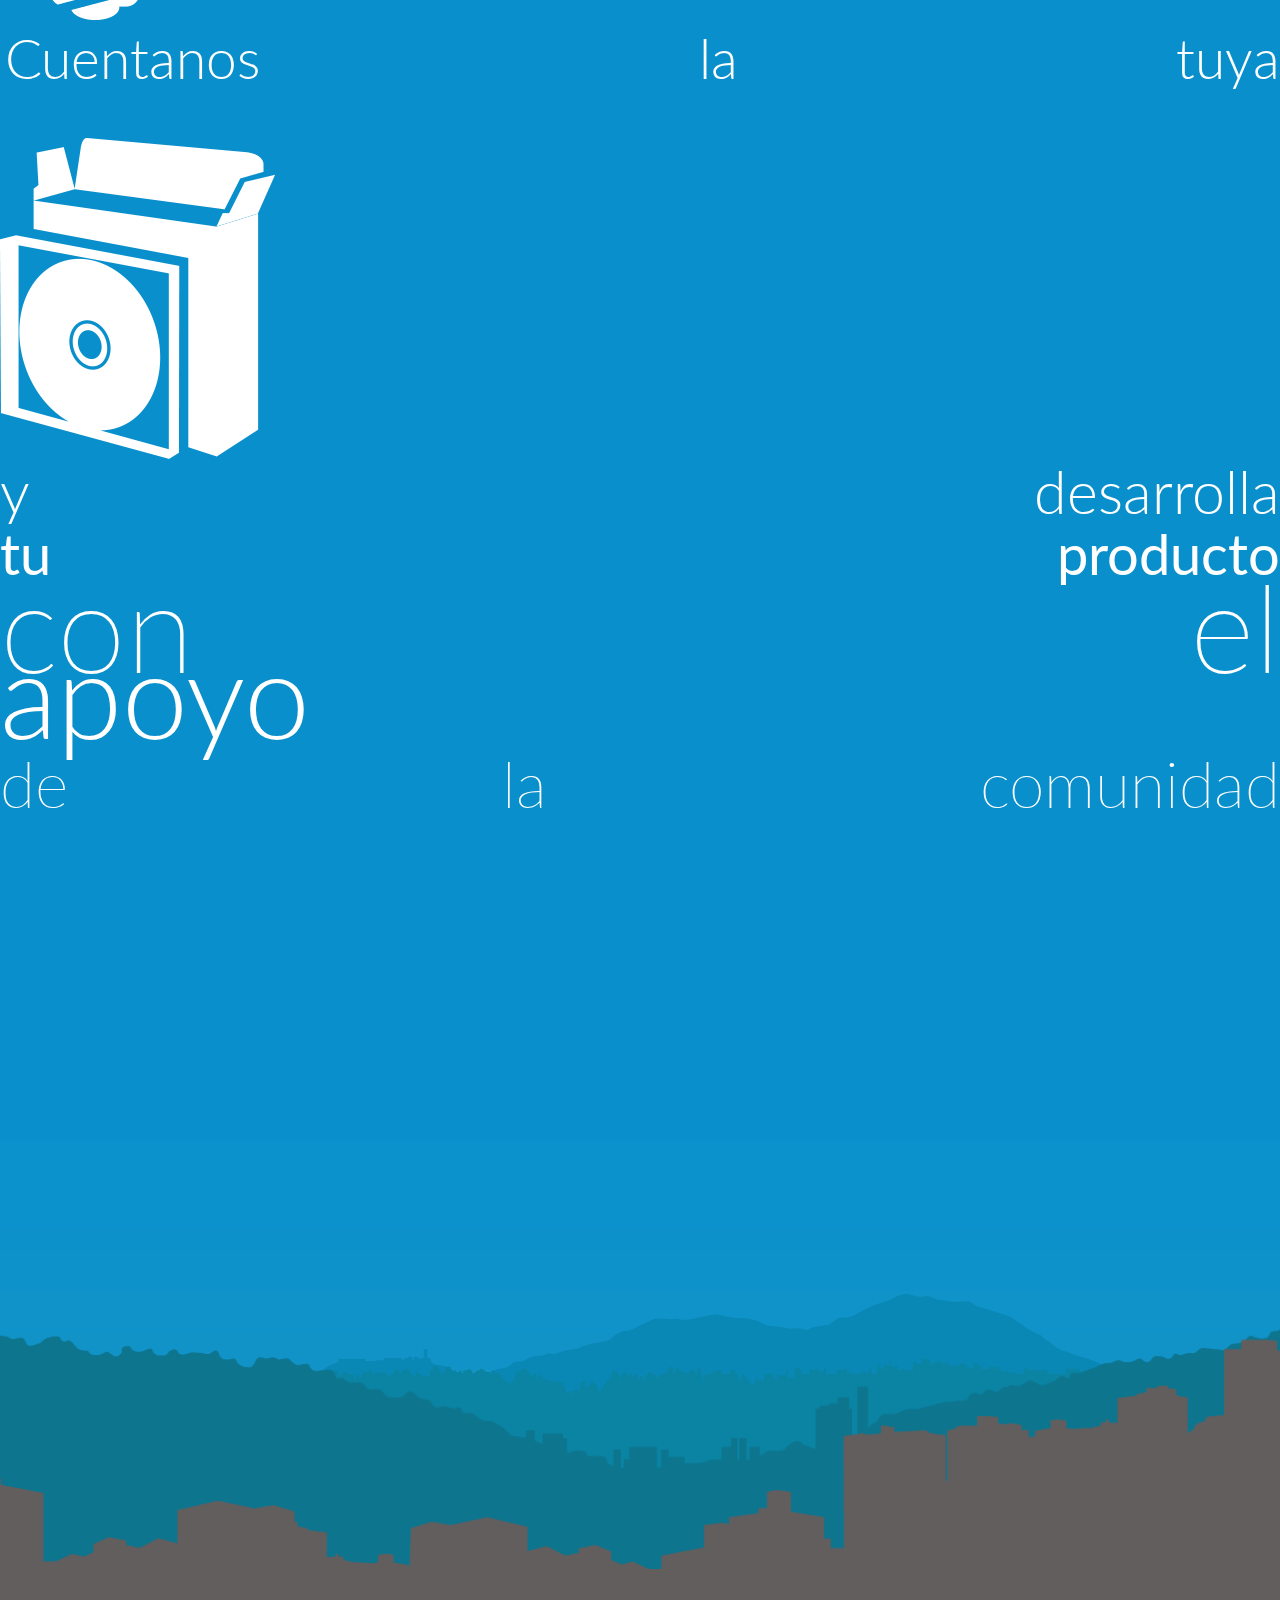
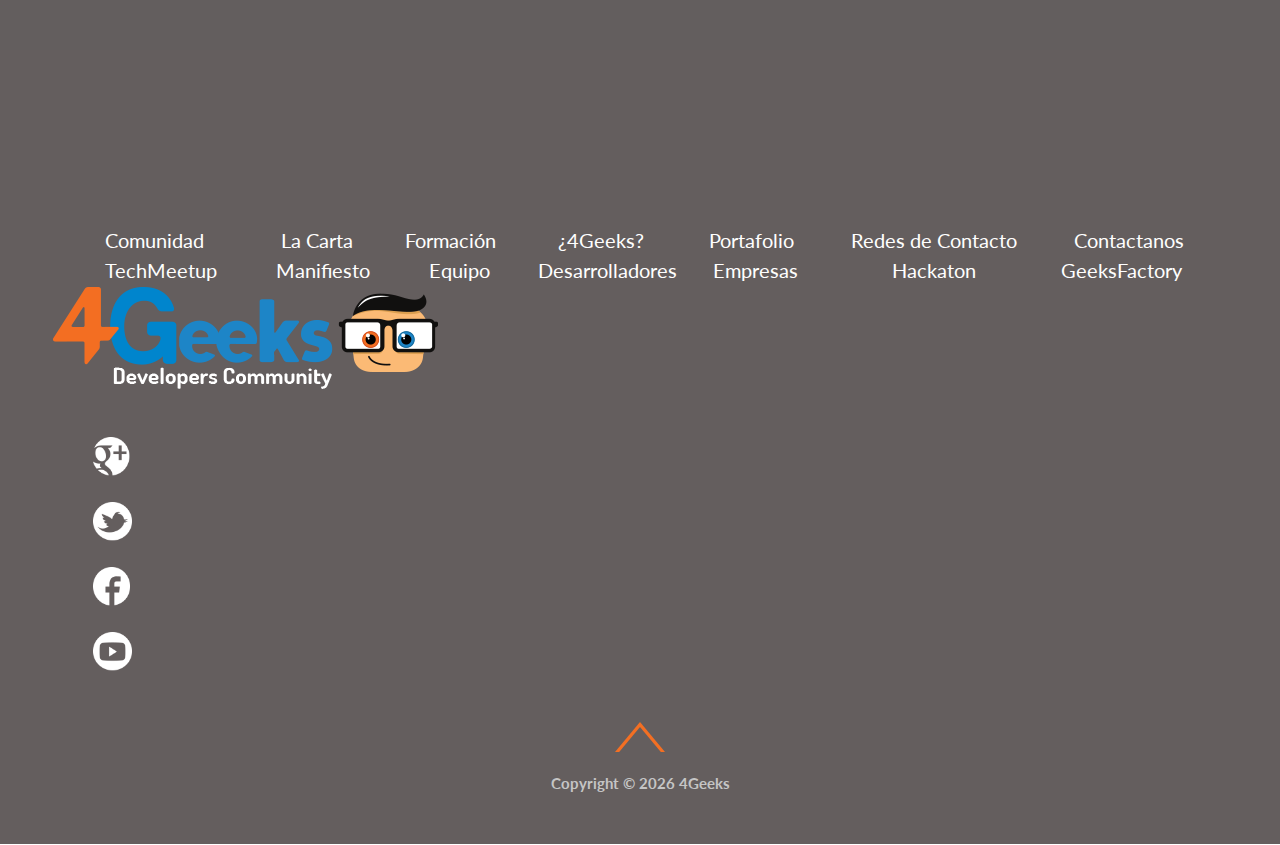
==== commit d1f35692: "Cambios en el css del landing" ====
--- a/index.html
+++ b/index.html
@@ -1,723 +1,723 @@
-<!DOCTYPE html>
-<html lang="es">
-<head>
-  <meta http-equiv="Content-Type" content="text/html; charset=UTF-8">
-  <meta charset="utf-8">
-  <meta http-equiv="X-UA-Compatible" content="IE=edge">
-  <meta name="viewport" content="width=device-width, initial-scale=1">
-  <meta name="description" content="">
-  <meta name="author" content="">
-  <link rel="apple-touch-icon" sizes="57x57" href="./images/icons/apple-touch-icon-57x57.png">
-  <link rel="apple-touch-icon" sizes="114x114" href="./images/icons/apple-touch-icon-114x114.png">
-  <link rel="apple-touch-icon" sizes="72x72" href="./images/icons/apple-touch-icon-72x72.png">
-  <link rel="apple-touch-icon" sizes="144x144" href="./images/icons/apple-touch-icon-144x144.png">
-  <link rel="apple-touch-icon" sizes="60x60" href="./images/icons/apple-touch-icon-60x60.png">
-  <link rel="apple-touch-icon" sizes="120x120" href="./images/icons/apple-touch-icon-120x120.png">
-  <link rel="apple-touch-icon" sizes="76x76" href="./images/icons/apple-touch-icon-76x76.png">
-  <link rel="apple-touch-icon" sizes="152x152" href="./images/icons/apple-touch-icon-152x152.png">
-  <link rel="icon" type="image/png" href="./images/icons/favicon-196x196.png" sizes="196x196">
-  <link rel="icon" type="image/png" href="./images/icons/favicon-160x160.png" sizes="160x160">
-  <link rel="icon" type="image/png" href="./images/icons/favicon-96x96.png" sizes="96x96">
-  <link rel="icon" type="image/png" href="./images/icons/favicon-16x16.png" sizes="16x16">
-  <link rel="icon" type="image/png" href="./images/icons/favicon-32x32.png" sizes="32x32">
-  <meta name="msapplication-TileColor" content="#2d89ef">
-  <meta name="msapplication-TileImage" content="./images/icons/mstile-144x144.png">
-  <meta name="msapplication-square70x70logo" content="./images/icons/mstile-70x70.png">
-  <meta name="msapplication-square144x144logo" content="./images/icons/mstile-144x144.png">
-  <meta name="msapplication-square150x150logo" content="./images/icons/mstile-150x150.png">
-  <meta name="msapplication-square310x310logo" content="./images/icons/mstile-310x310.png">
-  <meta name="msapplication-wide310x150logo" content="./images/icons/mstile-310x150.png">
-  <title>4geeks</title>
-  <link rel="shortcut icon" href="./images/icon.ico">
-  <link href="./bootstrap/css/bootstrap.css" rel="stylesheet">
-  <link href="./css/geeky.css" rel="stylesheet">
-  <link href="./css/uslider.css" rel="stylesheet">
-  <link href='http://fonts.googleapis.com/css?family=Lato:100,300,400,700,900' rel='stylesheet' type='text/css'>
-  <script type="text/javascript"   src="./js/jquery.js"></script>
-  <script type="text/javascript"   src="./js/skrollr.min.js"></script>
-  <script type="text/javascript" src="./js/unslider.js"></script>
-  <script type="text/javascript" src="./js/typed.js"></script>
-   <script type="text/javascript" src="./js/carrusel.js"></script>
-</head>
-
-<body data-spy="scroll" data-target=".navbar-collapse">
-  <div class="navbar navbar-default navbar-fixed-top" id="navbar-top" role="navigation">
-    <a href="#slider">
-      <div class="navbar-brand" id="logo-bar-top">
-        <div id="logo-bar-image-static"  data-0="filter: alpha(opacity=1);opacity: 1;" data-1200="filter: alpha(opacity=0);opacity: 0;"></div>
-        <div id="logo-bar-image" data-0="filter: alpha(opacity=0);opacity: 0;" data-1000="filter: alpha(opacity=1);opacity: 1;"></div>
-      </div>
-    </a>
-    <div class="container-fluid">
-      <div class="collapse navbar-collapse" id="navbar-links">
-        <ul class="nav nav-justified">
-          <li class="active" id="li-4geeks">
-            <div class="viewport">
-              <a href="#section-4geeks">
-                <div class="links">
-                  <div class="links-front">
-                    Somos 4Geeks
-                  </div>
-                  <div class="links-bottom">
-                    Somos 4Geeks
-                  </div>
-                </div>
-              </a>
-            </div>
-          </li>
-          <li  id="li-aliados">
-            <div class="viewport">
-              <a href="#section-aliados">
-                <div class="links">
-                  <div class="links-front">
-                   Aliados
-                  </div>
-                  <div class="links-bottom">
-                    Aliados
-                  </div>
-                </div>
-              </a>
-            </div>
-          </li>
-          <li id="li-proyectos">
-            <div class="viewport">
-              <a href="#section-proyectos">
-                <div class="links">
-                  <div class="links-front">
-                    Proyectos
-                  </div>
-                  <div class="links-bottom">
-                    Proyectos
-                  </div>
-                </div>
-              </a>
-            </div>
-          </li>
-          <li id="li-comunidad">
-             <div class="viewport">
-              <a href="#section-comunidad">
-                <div class="links">
-                  <div class="links-front">
-                    Comunidad
-                  </div>
-                  <div class="links-bottom">
-                    Comunidad
-                  </div>
-                </div>
-              </a>
-            </div>
-          </li>
-          <li id="li-contacto">
-            <div class="viewport">
-              <a href="./contactanos.html">
-                <div class="links">
-                  <div class="links-front">
-                   Contáctanos
-                  </div>
-                  <div class="links-bottom">
-                     Contáctanos
-                  </div>
-                </div>
-              </a>
-            </div>
-          </li>
-        </ul>
-      </div>
-    </div>
-  </div>
-  <section id="section-first">
-    <div class="row geeky-row">
-      <div class="col-lg-14">
-        <!-- Barra lateral -->
-        <div id="side-bar">
-          <a href="./redesdecontacto.html"><div class="sidesview">
-            <div class="sides">
-              <div id="redes" class="side-front"></div>
-              <div id="redes-bottom" class="side-bottom"><p class="text-sidebar-ml"> Redes de <br>contacto </p></div>
-            </div>
-          </div></a>
-          <a href="./lacarta.html"><div class="sidesview">
-            <div class="sides">
-              <div id="carta" class="side-front"></div>
-              <div id="carta-bottom" class="side-bottom"><p class="text-sidebar"> La carta </p></div>
-            </div>
-          </div></a>
-          <a href="./geeksfactory.html"><div class="sidesview">
-            <div class="sides">
-              <div id="factory"  class="side-front"></div>
-              <div id="factory-bottom" class="side-bottom"><p class="text-sidebar"> GeeksFactory </p></div>
-            </div>
-          </div></a>
-          <a href="./formacion.html"><div class="sidesview">
-            <div class="sides">
-              <div id="formacion"  class="side-front"></div>
-              <div id="formacion-bottom" class="side-bottom"><p class="text-sidebar"> Formación</p></div>
-            </div>
-          </div></a>
-          <a href="./techmeetup.html"><div class="sidesview">
-            <div class="sides">
-              <div id="meetup" class="side-front"></div>
-              <div id="meetup-bottom" class="side-bottom"><p class="text-sidebar"> Tech Meetup</p></div>
-            </div>
-          </div></a>
-          <a href="#"><div class="sidesview">
-            <div class="sides">
-              <div id="workshops" class="side-front"></div>
-              <div id="workshops-bottom" class="side-bottom"><p class="text-sidebar-ml"> Hack-a-tons <br> Workshops</p></div>
-            </div>
-          </div></a>
-        </div>
-        <!-- Fin barra lateral -->
-        <div id="slider"  class="banner has-dots col-lg-12">
-          <div id="div-principal"></div>
-          <ul style="width: 400%; position: relative;">
-            <li id="carousel1-back" class="carousel">
-              <div id="carousel1-mid" class="carousel" data-0="background-position: center 250px;" data-800=" background-position: center 650px;">
-                <div id="carousel1-front" class="carousel"  data-0="background-position:center 300px;" data-800=" background-position: center -600px;">
-                 <div id="row">
-                  <div class="col-lg-offset-1 col-lg-6 content">
-                    <span style="font-size:79px; line-height:79px;">CAMBIANDO</span><br />
-                    <span style="font-size:94px;line-height: 94px;">EL MUNDO</span><br />
-                    <span style="font-size:31.4px;line-height: 31.4px;">UNA LÍNEA DE CÓDIGO A LA VEZ.</span><br />
-                    <span style="font-size:20.1px; line-height:20.1px;">MAS DE 2000 DESARROLLADORES Y 90 PROYECTOS</span><br />
-                    <span style="font-size:20.1px; line-height:20.1px;">REINVENTANDO 6 INDUSTRIAS.</span><br />
-                    <br>
-                    <a href="http://comunidad.4geeks.co/unete-a-la-comunidad/">
-                      <div class="col-md-offset-5 yellow-button">
-                        <p  class="one-line"><b>Únete</b> </p>
-                      </div>
-                    </a>
-                    <br>
-                  </div>
-                </div>
-              </div>
-            </div>
-            </li>
-            <li id="carousel2-back" class="carousel">
-              <div id="carousel2-mid" class="carousel"  data-0="background-position:center -70px;" data-800=" background-position:center 50px;">
-                <div id="carousel2-front" class="carousel"  data-0="background-position:center 450px;" data-800=" background-position:center 350px;">
-                  <div id="row">
-                    <div class="col-lg-offset-1 col-lg-6 content">
-                      <span style="font-size:86px; line-height:86px;">MÁS DE 200</span><br />
-                      <span style="font-size:49px; line-height:49px;">DESARROLLADORES</span><br />
-                      <span style="font-size:46px; line-height:46px;">LATINOAMERICANOS</span><br />
-                      <span style="font-size:20.4px; line-height:20.4px;">ESPECIALIZADOS EN DESARROLLO WEB Y MÓVIL</span><br />
-                      <span style="font-size:19.4px; line-height:19.4px;">CREANDO APLICACIONES EN PYTHON, CSS3, HTML5,</span><br />
-                      <span style="font-size:19.4px; line-height:19.4px;">JAVASCRIPT Y RUBY.</span><br />
-                      <br>
-                      <a href="#section-proyectos">
-                        <div class="col-md-offset-5 yellow-button">
-                          <p class="one-line"><b>Nuestros proyectos.</b></p>
-                        </div>
-                      </a>
-                      <br>
-                    </div>
-                  </div>
-                </div>
-              </div>
-            </li>
-            <li id="carousel3-back" class="carousel" data-0="background-position:0 0px;" data-800="background-position: 0px -1000px;">
-              <div id="carousel3-mid" class="carousel"  data-0="background-position:center 150px;" data-800="background-position: center -700px;">
-                <div id="carousel3-front" class="carousel"  data-0="background-position:center 550px;" data-800="background-position:center -500px;">
-                  <div id="row">
-                    <div class="col-lg-offset-1 col-lg-6 content">
-                      <span style="font-size:54.9px; line-height:54.9px;">UNA COMUNIDAD </span><br />
-                      <span style="font-size:69.5px; line-height:69.5px;">PARA SER MÁS</span><br />
-                      <span style="font-size:32.4px; line-height:32.4px;">Y MEJORES DESARROLLADORES</span><br />
-                      <span style="font-size:18.5px; line-height:18.5px;">CONOCE A OTROS DEVELOPERS, APRENDE, COLABORA,</span><br />
-                      <span style="font-size:18.5px; line-height:18.5px;">DESARROLLA.</span><br />
-                      <br>
-                      <a href="http://comunidad.4geeks.co/">
-                        <div class="col-md-offset-5 yellow-button">
-                          <p  class="one-line"><b>Visita La Comunidad</b></p>
-                        </div>
-                      </a>
-                      <br>
-                    </div>
-                  </div>
-                </div>
-              </div>
-            </li>
-            <li id="carousel4-back" class="carousel">
-              <div id="carousel4-mid" class="carousel"  data-0="background-position: center 300px;" data-800="transition: all 0.05s ease;background-position: center 170px;">
-                <div id="carousel4-front" class="carousel"  data-0="background-position: center 20em;" data-800="transition: all 0.05s ease;background-position: center -20px;">
-                  <div id="row">
-                    <div class="col-lg-offset-1 col-lg-6 content">
-                      <span style="font-size:55.2px; line-height:55.2px;"> DESARROLLAMOS</span><br />
-                      <span style="font-size:77.6px; line-height:77.6px;"> PRODUCTOS</span><br />
-                      <span style="font-size:60.5px; line-height:60.5px;">TECNOLÓGICOS</span><br />
-                      <span style="font-size:17.4px; line-height:17.4px;">DE ALTO IMPACTO PARA EMPRESAS, EMPRENDEDORES Y</span><br />
-                      <span style="font-size:21.4px; line-height:21.4px;">STARTUPS. DESDE APLICACIONES WEB HASTA</span><br />
-                      <span style="font-size:21.4px; line-height:21.4px;">APLICACIONES MOVILES.</span><br />
-                      <br>
-                      <a href="http://localhost/4geeks/infografia.html#/slide1">
-                        <div class="col-md-offset-5 yellow-button">
-                          <p class="one-line">¿Que hacemos?</p>
-                        </div>
-                      </a>
-                      <br>
-                    </div>
-                  </div>
-                </div>
-              </div>
-            </li>
-          </ul>
-        </div>
-      </div>
-    </div>
-  </section>
-<div id="skrollr-body">  <section id="section-4geeks">
-    <div style="margin-left:50px">
-      <p class="header-slim"> ¿Que es 4Geeks?</p>
-    </div>
-    <div class="dark-line"></div><div class="dark-circle"></div>
-    <div class="row geeky-row" >
-      <div class="col-sm-12" style="padding-right:0; padding-left:0; margin-left:0;margin-right:0; position:relative">
-        <a id="link-infografia" href="./infografia.html" >
-          <div id="div-terminal" style="position:absolute" data-0= "opacity:0" data-839="opacity:0;"data-840="opacity:1;">
-
-            <span class="info-text"></span>
-           <!--  <p > Haz click aquí</p> -->
-            <div id="hazclick" class="col-xs-12">
-
-                    <div class="col-md-offset-0 white-button-alt" style="margin-right:auto; margin-left:auto; float:none">
-                      <p class="one-line"><b>Haz click aquí</b> </p>
-                    </div>
-
-            </div>
-
-          </div>
-        </a>
-        <img class="img-responsive" style="position:absolute; top:0px; width:100%" src="./images/background.png"
-        data-740="opacity:0;" data-741="opacity:1;"/>
-        <img class="img-responsive" style="position:absolute; top:0px; width:100%" src="./images/header.png"
-        data-740="opacity:0;" data-741="opacity:1;"/>
-        <img class="img-responsive" style="position:absolute; top:0px; width:100%" src="./images/footer.png"/>
-        <img class="img-responsive" style="position:absolute; top:0; width:100%" src="./images/fase1.png"
-        data-740="opacity:1;" data-741="opacity:0;"/>
-        <img class="img-responsive" style="position:absolute; top:0px; width:100%" src="./images/fase2.png"
-        data-740="opacity:0;" data-741="opacity:1;" data-799="opacity:1;" data-800="opacity:0;"/>
-        <img class="img-responsive" style="position:absolute; top:0px; width:100%" src="./images/fase3.png"
-        data-799="opacity:0;" data-800="opacity:1;" data-839="opacity:1;" data-840="opacity:0;"/>
-        <img class="img-responsive" style="position:absolute; top:0px; width:100%" src="./images/fase4.png"
-        data-839="opacity:0;" data-840="opacity:1;"/>
-      </div>
-    </div>
-  </section>
-
-  <section id="section-aliados2">
-    <div id="section-aliados"></div>
-    <div style="margin-left:50px" >
-      <p class="header-slim"> Aliados </p>
-    </div>
-    <div class="dark-line"></div><div class="dark-circle"></div>
-    <p class="footer-p"> Para realizar grandes proyectos, contamos<br>con grandes amigos.</p>
-    <div class="row geeky-row input_wrapper" id="hojas-div" style="width:100%;position:relative">
-       <!-- Hojas -->
-          <img data-1700= "opacity:0; top:-60%;" data-1800="opacity:1; top:-65%;" class="img-responsive hoja" id="hoja1"  src="./images/hojas/hoja01.png"/>
-          <img data-1700= "opacity:0; top:-60%;" data-1800="opacity:1; top:-45%;" class="img-responsive hoja" id="hoja2"  src="./images/hojas/hoja02.png"/>
-          <img data-1700= "opacity:0; top:-60%;" data-1850="opacity:1; top:-5%;" data-2200="top:-5%;" data-2600="top:-15%;" class="img-responsive hoja" id="hoja3" src="./images/hojas/hoja03.png"/>
-          <img data-1700= "opacity:0; top:-60%;" data-1850="opacity:1; top:15%;" data-2200="top:15%;" data-2600="top:10%;" class="img-responsive hoja" id="hoja4"src="./images/hojas/hoja04.png"/>
-          <img data-1700= "opacity:0; top:-60%;" data-1850="opacity:1; top:55%;" data-2300="top:55%;" data-3000="top:50%;" class="img-responsive hoja" id="hoja5"  src="./images/hojas/hoja05.png"/>
-          <img data-1700= "opacity:0; top:-60%;" data-1850="opacity:1; top:35%;" data-2500="top:35%;" data-3300="top:30%;" class="img-responsive hoja" id="hoja6"  src="./images/hojas/hoja06.png"/>
-          <img data-1700= "opacity:0; top:-60%;" data-1850="opacity:1; top:95%;" data-2500="top:95%;" data-3300="top:75%;"class="img-responsive hoja" id="hoja7" src="./images/hojas/hoja07.png"/>
-          <img data-1700= "opacity:0; top:-60%;" data-1850="opacity:1; top:115%;" data-3300="top:115%;" data-3600="top:112%;" class="img-responsive hoja" id="hoja8" src="./images/hojas/hoja08.png"/>
-          <img data-1700= "opacity:0; top:-60%;" data-1850="opacity:1; top:125%;" data-2800="top:125%;" data-3600="top:110%;" class="img-responsive hoja" id="hoja9" src="./images/hojas/hoja09.png"/>
-          <img data-1700= "opacity:0; top:-60%;" data-1850="opacity:1; top:115%;" data-3300="top:115%;" data-3800="top:113%;" class="img-responsive hoja" id="hoja10"  src="./images/hojas/hoja10.png"/>
-          <img data-1700= "opacity:0; top:-60%;" data-1850="opacity:1; top:125%;"  data-3300="top:125%;" data-3800="top:120%;" class="img-responsive hoja" id="hoja11"  src="./images/hojas/hoja11.png"/>
-      <!-- Fin hojas -->
-      <div class="col-lg-offset-5 col-lg-7" id="div-cels">
-        <!-- Celulares -->
-        <img data-1600= "opacity:1;" data-1700="opacity:0;"  class="img-responsive celphone" src="./images/cel1.png" />
-        <img data-1600= "opacity:0;" data-1625="opacity:1;"data-1750= "opacity:1;" data-1825="opacity:0;"class="img-responsive celphone" src="./images/cel2.png"/>
-        <img data-1750= "opacity:0;" data-1800="opacity:1;"data-1800= "opacity:1;" data-1875="opacity:0;" class="img-responsive celphone" src="./images/cel3.png"/>
-        <img data-1800= "opacity:0;" data-1810="opacity:1;" class="img-responsive celphone"  src="./images/cel4.png"/>
-        <!-- Fin celulares-->
-      </div>
-      <div class="container" style="padding-top:150px;">
-        <div class="col-md-offset-1 col-md-5">
-          <img class="logo-left" src="./images/logos/escuela.png"/>
-          <img class="logo-left" src="./images/logos/accede.png"/>
-        </div>
-        <div class="col-md-offset-6 cold-md-5">
-          <img class="logo" src="./images/logos/wayra.png"/>
-          <img class="logo" src="./images/logos/ciudades.png"/>
-          <img class="logo" src="./images/logos/mood.png"/>
-        </div>
-      </div>
-    </div>
-    <div id="div-aliados-footer"></div>
-  </section>
-  <section id="section-proyectos">
-    <!-- CARRUSEL -->
-    <div class="container" style="position:relative">
-      <div class="col-xs-12">
-        <img class="avion" style="left:0%; position:absolute;" class="img-responsive" src="./images/plane01.png"
-        data-3480="left:-25%; top:-500px" data-3540="left:0%; top:-500px" data-3620="left:25%; top:-500px" data-3660="left:50%; top:-500px"
-        data-3720="left:75%; top:-500px" data-3780="left:150%;top:-500px"/>
-      </div>
-    </div>
-    <div style="margin-bottom:500px; margin-top:-500px;">
-      <div style="margin-left:50px">
-        <p class="header-slim"> Proyectos </p>
-      </div>
-      <div class="dark-line"></div><div class="dark-circle"></div>
-      <!-- <div style="background:black; width:25px; height:25px; position:absolute; left:90%; top:25%"></div>
-      <div style="background:blue; width:25px; height:25px; position:absolute; left:5%; top:25%"></div> -->
-      <!-- <div id="arrowleft"></div>
-      <div id="arrowright"></div> -->
-      <button class="button  thumb" id="arrowleft" onClick="carrusel(this.id)"></button>
-      <button class="button  thumb" id="arrowright" onClick="carrusel(this.id)"></button>
-      <div class="row" id="geeky-row-carrusel">
-        <div class="col-md-offset-1 col-sm-3" style="margin-top:-300px; height:450px !important;">
-          <img class="img-responsive" src="./images/carousel/fronteraspecial.png" style="margin-right:auto; margin-left:auto; "/>
-          <p class="carousel-p"> Creativo diseño web para promocionar la nueva cosecha de vinos Frontera Specialties de la vinatería Concha y Toro. </p>
-        </div>
-        <div class="col-sm-6 col-sm-offset-1" style="position:relative;margin-top:-300px; height:450px !important;">
-          <img class="img-responsive" style=" height:450px !important;" src="./images/carousel/screenshots/frontera.png" />
-        </div>
-      </div>
-      <div class="col-xs-12" style="background:#c0c0c0; height:100px; margin-top:12.5px; padding-top:15px; position:relative">
-        <div class="col-xs-offset-1 col-xs-2">
-          <button class="button thumb active" id="frontera" onClick="carrusel(this.id)"> </button>
-        </div>
-        <div class="col-xs-2">
-          <button class=" button thumb" id="cmo" onClick="carrusel(this.id)"></button>
-        </div>
-        <div class="col-xs-2">
-          <button class="button  thumb" id="catalog" onClick="carrusel(this.id)"></button>
-        </div>
-        <div class="col-xs-2">
-          <button class="button  thumb" id="quintodia" onClick="carrusel(this.id)"></button>
-        </div>
-        <div class="col-xs-2">
-          <button class=" button thumb" id="inmueble" onClick="carrusel(this.id)"></button>
-        </div>
-      </div>
-    </div>
-    <div class="container">
-      <div class="col-xs-12" style="position:relative">
-        <img class="avion" id="avion2" class="img-responsive" src="./images/plane02.png"
-        data-4400="margin-right:-50%; opacity:1; top:-400px" data-4500="margin-right:-25%; opacity:1; top:-350px" data-4600="margin-right:0%;opacity:1; top:-300px" data-4700="margin-right:25%;opacity:1;top:-250px" data-4800="margin-right:50%;opacity:1;top:-200px" data-4900="margin-right:75%; opacity:1;top:-150px" data-5000="margin-right:100%; opacity:1; top:-100px" data-5100="margin-right:125%; opacity:1;top:-50px" data-5200="margin-right:150%; opacity:0; top:0px"/>
-      </div>
-    </div>
-    <div id="container">
-      <div style="position:relative; padding-top:400px; margin-bottom:0px">
-        <div id="div-reunion-back" data-4500="bottom:190px;" data-5300="bottom:10px;"></div>
-        <div id="div-reunion-mid" data-4500="bottom:150px;" data-5300="bottom:50px;"></div>
-        <div id="div-reunion-front"></div>
-      </div>
-    </div>
-  </section>
-  <section id="section-comunidad">
-    <div class="row geeky-row">
-      <div id="div-miembros">
-        <div style="margin-left:50px; padding-bottom:100px">
-          <p class="header-slim-alt"> Comunidad</p>
-          <div class="dark-line-alt"></div><div class="dark-circle-alt"></div>
-        </div>
-        <div class="col-md-5 col-xs-offset-1">
-          <img class="img-responsive" style="margin-top:0px;" src="./images/comunidad.png"/>
-        </div>
-        <div class="col-md-5">
-          <div class="row">
-            <div class="col-xs-12">
-              <span id="meetup-text1" style="font-size:52px; font-weight:300;line-height:80px"  > Al ser <b>miembro</b> de </span>
-            </div>
-            <div class="col-xs-5">
-              <img style="padding-top: 15px" class="img-responsive" src="./images/meetup/4geeks.png"/>
-            </div>
-            <div class="col-xs-6" id="div-te-unes">
-              <span>
-                <p id="meetup-text25" style="font-size:50px; font-weight:200;line-height:20px"> te unes a </p><br>
-                <p id="meetup-text26" style="font-size:47px; font-weight:200;line-height:30px"> una de las</p>
-              </span>
-            </div>
-            <div class="col-xs-5" id="div-redes-de">
-              <span>
-                 <p id="meetup-text3" style="font-size:49px; font-weight:200;line-height:50px"> redes de <br></p>
-                 <p id="meetup-text4" style="font-size:24px; line-height:20px"><b>desarrolladores</b> </p>
-                 <div id="meetup-glasses"></div>
-              </span>
-            </div>
-            <div class="col-xs-5">
-              <img class="img-responsive" id="call-img-comunidad" src="./images/meetup/comunidad.png"/>
-            </div>
-            <div class="col-xs-12" id="div-mas-importantes">
-              <span style="font-size:65px; font-weight:200;line-height:40px">
-                <b id="meetup-text6" style="font-size:57px; line-height:30px"> más importantes </b>
-              </span>
-            </div>
-            <div class="col-xs-5">
-              <img class="img-responsive" style="margin-top:10px;" src="./images/meetup/america.png"/>
-            </div>
-            <div id="meetup-latam2" class="col-xs-6">
-              <span style="text-align:center">
-                <div id="meetup-latam"></div>
-                  <p id="meetup-text20" style="font-size:23px;font-weight:200;line-height:20px"> de Latinoamérica</p> <br>
-                  <p id="meetup-text21" style="font-size:54px;font-weight:200;line-height:0px">y tienes</p><br>
-                  <p id="meetup-text5" style="font-size:60px;font-weight:200;line-height:40px"><b>acceso</b></p> <br>
-                  <p id="meetup-text22" style="font-size:30px;font-weight:200;line-height:5px"> a cada una de </p> <br>
-                  <p id="meetup-text23" style="font-size:48px;font-weight:200;line-height:5px"> nuestras <br></p>
-                  <p id="meetup-text24" style="font-size:37px;font-weight:200;line-height:60px"> <b>iniciativas. </b> </p>
-              </span>
-            </div>
-            <div class="col-xs-12">
-              <a href="http://comunidad.4geeks.co/">
-                    <div class="col-md-offset-0 yellow-button-alt" id="button-forma-parte" style="margin-right:auto; margin-left:auto; float:none">
-                      <p class="one-line"><b>Forma parte</b> </p>
-                    </div>
-                  </a>
-            </div>
-          </div>
-        </div>
-      </div>
-      <div id="div-meetup">
-        <div class="col-md-5 col-md-offset-1" style="margin-top:100px">
-          <div class="row">
-            <div class="col-xs-12">
-              <img class="img-responsive" src="./images/meetup/meetuplogo1.png"/>
-            </div>
-            <div class="col-xs-9">
-              <img style="padding-top:15px;"class="img-responsive" src="./images/meetup/meetuplogo2.png"/>
-            </div>
-            <div class="col-xs-3" id="div-es-el">
-              <p id="meetup-text7" style="padding-top:15px;font-size:45px;font-weight:200;line-height:75px">, es el  </p>
-            </div>
-            <div class="col-xs-7">
-              <p id="meetup-text8" style="font-size:42px;font-weight:300;line-height:20px;padding-top:15px"> Primer Meetup</p> <br>
-              <p id="meetup-text9" style="font-size:75px;font-weight:200;line-height:25px">oficial de</p> <br>
-              <p id="meetup-text10" style="font-size:63px;font-weight:400;line-height:25px">Venezuela</p>
-            </div>
-            <div class="col-xs-5">
-              <img class="img-responsive" src="./images/meetup/vzla.png"/>
-            </div>
-            <div class="col-xs-12">
-              <p style="font-weight:300; text-align:justify; padding-top:20px; font-size:25px"> Queremos conectar, inspirar, educar y colaborar con los miembros de la comunidad tecnológica de la ciudad. Creemos que entre todos podemos compartir los recursos que permitan la construcción de compañías de tecnología exitosas y sustentables.
-
-              Este es un espacio para mostrar el trabajo de los desarrolladores y emprendedores, compartir conocimientos y conectar con la comunidad para encontrar socios, inspiración, inversionistas y dar a conocer el trabajo del emprendimiento y desarrollo en Caracas.</p>
-            </div>
-          </div>
-        </div>
-        <div class="col-md-5 ">
-          <img class="img-responsive" style="margin-top:100px;" src="./images/meetup/meetup.png"/>
-        </div>
-        <div class="col-md-1"></div>
-      </div>
-      <div id="div-ideas">
-        <div class="col-md-5 col-md-offset-1">
-          <!-- <img class="img-responsive" style="margin-top:10px;" src="./images/meetup/imagen1ideas.png"/> -->
-          <div class="flex-video widescreen" style="margin: 0 auto;text-align:center;">
-            <iframe src="//www.youtube.com/embed/HCu5NKFa0vw" frameborder="0" allowfullscreen></iframe>
-          </div>
-        </div>
-        <div class="col-md-5">
-          <div class="row">
-            <div class="col-xs-8">
-              <span id="meetup-text11" style="font-size:53px;font-weight:300;line-height:0px"> nos <b> encanta </b> </span><br>
-              <span id="meetup-text12" style="font-size:80px;font-weight:300;line-height:70px"> escuchar </span> <br>
-              <span id="meetup-text13" style="font-size:100px;font-weight:300;line-height:100px"> <b> IDEAS.</b></span>
-            </div>
-            <!--  <div class="col-xs-4"> -->
-            <div class="col-xs-3">
-              <img id="bulb" class="img-responsive" src="./images/meetup/idea.png"/>
-            </div>
-            <div class="col-xs-12" id="meetup-ideas2">
-              <span id="meetup-text14" style="font-size:55px;font-weight:300;line-height:20px"> Cuentanos la tuya </span>
-            </div>
-            <div class="col-xs-3">
-              <img style="padding-top:45px" class="img-responsive" src="./images/meetup/cd.png"/>
-            </div>
-            <div class="col-xs-8">
-              <span id="meetup-text15" style="font-size:57px;font-weight:300;line-height:54px"> y desarrolla </span><br>
-              <span id="meetup-text16" style="font-size:54px;font-weight:200;line-height:63px"> <b> tu producto </b> </span><br>
-              <span id="meetup-text17" style="font-size:120px;font-weight:200;line-height:70px"> con el </span><br>
-              <span id="meetup-text18" style="font-size:110px;font-weight:300;line-height:30px"> apoyo </span><br>
-            </div>
-            <div class="col-xs-12" id="meetup-ideas3">
-              <span id="meetup-text19" style="font-size:63px;font-weight:200;line-height:77px"> de la comunidad</span>
-            </div>
-          </div>
-        </div>
-      </div>
-    </div>
-  </section>
-  <section id="section-footer">
-    <div style="position:relative">
-      <div id="ciudad-back3" data-8200="bottom:100px;" data-8900="bottom:157px;"></div>
-      <div id="ciudad-back2" data-8200="bottom:110px;" data-8900="bottom:20px;" ></div>
-      <div id="ciudad-back1" data-8200="bottom:0px;" data-8900="bottom:-75px;"></div>
-      <div class="container">
-        <div class="col-xs-12">
-          <img class="aves" style=" bottom:400px; right:-25%; position:absolute;" class="img-responsive" src="./images/aves.png" data-7900="right:-50%; opacity:0;" data-8100="right:-25%; opacity:1" data-8300="right:0%; opacity:0" data-8400="right:25%; opacity:1" data-8500="right:50%; opacity:0;" data-8600="opacity:1; right:75%;" data-8700="opacity:0; right:100%" data-8800="opacity:0; right:125%"/>
-        </div>
-      </div>
-      <div class="container">
-        <div class="col-xs-12">
-          <img class="aves" style="bottom:400px;  right:0%; opacity:0; position:absolute;" class="img-responsive" src="./images/aves-alt.png"
-          data-7900="right:-50%; opacity:1;" data-8100="right:-25%; opacity:0" data-8300="right:0%; opacity:1" data-8400="right:25%; opacity:0" data-8500="right:50%; opacity:1;" data-8600="opacity:0; right:75%" data-8700="opacity:1; right:100%" data-8800="opacity:0; right:125%"/>
-        </div>
-      </div>
-      <div id="ciudad-front" ></div>
-    </div>
-    <div id="section-contacto" class="container footer-content" style="position:relative">
-      <div id="super-rigo"></div>
-      <div class="row" style="margin-left:6%; margin-bottom:25px">
-        <div class="footer-centered">
-          <a href="http://comunidad.4geeks.co/"><p class="footer-link" style="float:left;margin-right:6.75%">Comunidad</p></a>
-          <a href="./lacarta.html"><p class="footer-link" style="float:left;margin-right:4.5%">La Carta</p></a>
-          <a href="./formacion.html"><p class="footer-link" style="float:left;margin-right:5.5%">Formación</p></a>
-          <a href="./infografia.html"><p class="footer-link" style="float:left;margin-right:5.65%">¿4Geeks?</p></a>
-          <a href="#section-proyectos"><p class="footer-link" style="float:left;margin-right:5%">Portafolio</p></a>
-          <a href="./redesdecontacto.html"><p class="footer-link" style="float:left;margin-right:5%">Redes de Contacto</p></a>
-          <a href="./contactanos.html"><p class="footer-link" style="float:left">Contactanos</p></a>
-        </div>
-      </div>
-      <div class="row" style="margin-left:6%; margin-bottom:50px">
-        <div class="footer-centered">
-          <a href="./techmeetup.html"><p class="footer-link" style="float:left;margin-right:5.175%">TechMeetup</p></a>
-          <a href="./manifiesto.html"><p class="footer-link" style="float:left;margin-right:5.175%">Manifiesto</p></a>
-          <a href="./equipo.html"><p class="footer-link" style="float:left;margin-right:4.175%">Equipo</p></a>
-          <a href="./desarrollo.html#desarrolladores"><p class="footer-link" style="float:left;margin-right:3.175%">Desarrolladores</p></a>
-          <a href="./desarrollo.html#empresas"><p class="footer-link" style="float:left;margin-right:8.175%">Empresas</p></a>
-          <a href="./hackatones.html#hackatones-section"><p class="footer-link" style="float:left;margin-right:7.5%">Hackaton</p></a>
-          <a href="./geeksfactory.html"><p class="footer-link" style="float:left">GeeksFactory</p></a>
-         </div>
-      </div>
-      <div class="col-md-5 col-md-offset-1">
-        <button id="footer-logo" onclick="rigo()"></button>
-      </div>
-      <div class="col-md-4 col-md-offset-1">
-        <div class="row footer-images">
-          <div class="col-xs-3">
-            <a href="https://plus.google.com/u/0/b/116364229078975636616/116364229078975636616/posts"><div id="footer-gp"></div></a>
-          </div>
-          <div class="col-xs-3">
-            <a href=" https://twitter.com/4GeeksLA"><div id="footer-tw"></div></a>
-          </div>
-          <div class="col-xs-3">
-            <a href="https://www.facebook.com/4Geeks "><div id="footer-fb"></div></a>
-          </div>
-          <div class="col-xs-3">
-            <a href=" http://www.youtube.com/user/4GeeksLA"><div id="footer-yt"></div></a>
-          </div>
-        </div>
-      </div>
-      <div class="col-sm-12">
-        <a href="#section-first">
-            <div id="backToTop">
-              <div id="backToTop1"></div>
-              <div id="backToTop2"></div>
-            </div>
-        </a>
-        <p style="text-align:center; font-size:15px;padding-top:25px; font-weight:700; color:#c5c5c5">Copyright ©
-          <script type="text/javascript">
-            var d = new Date()
-            document.write(d.getFullYear())
-          </script>
-          4Geeks
-        </p>
-      </div>
-    </div>
-  </section></div>
-  <!-- Preloading -->
-  <div id="preload" style="width:0; height:0">
-   <img src="./images/carousel/screenshots/catalog.png" width="0" height="0" >
-   <img src="./images/carousel/screenshots/cmo.png" width="0" height="0" >
-   <img src="./images/carousel/screenshots/frontera.png" width="0" height="0" >
-   <img src="./images/carousel/screenshots/quintodia.png" width="0" height="0" >
-   <img src="./images/carousel/screenshots/todoinmueble.png" width="0" height="0" >
-
-   <img src="./images/carousel/catalog.png" width="0" height="0" >
-   <img src="./images/carousel/catalog_carrousel.png" width="0" height="0" >
-   <img src="./images/carousel/catalog_carrouselhover.png" width="0" height="0" >
-
-   <img src="./images/carousel/cmo.png" width="0" height="0" >
-   <img src="./images/carousel/cmo_carrousel.png" width="0" height="0" >
-   <img src="./images/carousel/cmo_carrouselhover.png" width="0" height="0" >
-
-   <img src="./images/carousel/fronteraspecial.png" width="0" height="0" >
-   <img src="./images/carousel/fronteraspecial_carrousel.png" width="0" height="0" >
-   <img src="./images/carousel/fronteraspecial_carrouselhover.png" width="0" height="0" >
-
-   <img src="./images/carousel/quintodia.png" width="0" height="0" >
-   <img src="./images/carousel/quintodia_carrousel.png" width="0" height="0" >
-   <img src="./images/carousel/quintodia_carrouselhover.png" width="0" height="0" >
-
-   <img src="./images/carousel/todoinmueble.png" width="0" height="0" >
-   <img src="./images/carousel/todoinmueble_carrousel.png" width="0" height="0" >
-   <img src="./images/carousel/todoinmueble_carrouselhover.png" width="0" height="0" >
-  </div>
-</body>
-<footer>
-  <script src="./bootstrap/js/bootstrap.js"></script>
-  <script type="text/javascript" src="js/skrollr.min.js"></script>
-   <script type="text/javascript">
-    skrollr.init({
-      forceHeight: false,
-      smoothScrolling: true,
-      smoothScrollingDuration: 350,
-      mobileDeceleration: 0.004
-    });
-   </script>
-  <script type="application/javascript">
-    $('#slider').unslider({
-      fluid: true,
-      dots: true,
-      speed: 500
-    });
-    $('a[href^="#"]').click(function() {
-      var target = $($(this).attr('href'));
-      var pos = target.offset();
-      if(pos) {
-        $('html, body').animate({
-          scrollTop: pos.top,
-          scrollLeft: pos.left
-        }, 1000);
-      }
-      return false;
-    });
-  </script>
-  <script src="./js/typed.js"></script>
-  <script>
-    onscroll = function(){
-      var distanceUntil = $('.info-text').offset().top - $(window).scrollTop();
-      if(distanceUntil<=335){
-            $(".info-text").typed({
-              strings: ["Mejor que solo leer es interactuar."],
-              typeSpeed: 35
-            });
-            setTimeout(function(){
-              document.getElementById("hazclick").className="active"
-            },3500);
-      }
-       var distanceUntilLogo = $('#footer-logo').offset().top - $(window).scrollTop();
-      if(distanceUntilLogo<=1600){
-            document.getElementById("footer-logo").className="active";
-      }
-      else{
-        document.getElementById("footer-logo").className="";
-      }
-    };
-  </script>
-  <script type="text/javascript">
-    $('.nav li .viewport a').on('click', function() {
-      $(this).parent().parent().parent().find('.active').removeClass('active');
-      $(this).parent().parent().addClass('active');
-    });
-  </script>
-  <script>
-    function rigo(){
-      if(document.getElementById('flying-rigo-lefty') != null){
-        document.getElementById('flying-rigo-lefty').id='flying-rigo-righty';
-      }
-      else if(document.getElementById('flying-rigo-righty') != null){
-        document.getElementById('flying-rigo-righty').id='flying-rigo-lefty';
-      }
-      else if(document.getElementById('super-rigo') != null){
-        document.getElementById('super-rigo').id='flying-rigo-righty';
-      }
-    };
-  </script>
-</footer>
-</html>
+<!DOCTYPE html>
+<html lang="es">
+<head>
+  <meta http-equiv="Content-Type" content="text/html; charset=UTF-8">
+  <meta charset="utf-8">
+  <meta http-equiv="X-UA-Compatible" content="IE=edge">
+  <meta name="viewport" content="width=device-width, initial-scale=1">
+  <meta name="description" content="">
+  <meta name="author" content="">
+  <link rel="apple-touch-icon" sizes="57x57" href="./images/icons/apple-touch-icon-57x57.png">
+  <link rel="apple-touch-icon" sizes="114x114" href="./images/icons/apple-touch-icon-114x114.png">
+  <link rel="apple-touch-icon" sizes="72x72" href="./images/icons/apple-touch-icon-72x72.png">
+  <link rel="apple-touch-icon" sizes="144x144" href="./images/icons/apple-touch-icon-144x144.png">
+  <link rel="apple-touch-icon" sizes="60x60" href="./images/icons/apple-touch-icon-60x60.png">
+  <link rel="apple-touch-icon" sizes="120x120" href="./images/icons/apple-touch-icon-120x120.png">
+  <link rel="apple-touch-icon" sizes="76x76" href="./images/icons/apple-touch-icon-76x76.png">
+  <link rel="apple-touch-icon" sizes="152x152" href="./images/icons/apple-touch-icon-152x152.png">
+  <link rel="icon" type="image/png" href="./images/icons/favicon-196x196.png" sizes="196x196">
+  <link rel="icon" type="image/png" href="./images/icons/favicon-160x160.png" sizes="160x160">
+  <link rel="icon" type="image/png" href="./images/icons/favicon-96x96.png" sizes="96x96">
+  <link rel="icon" type="image/png" href="./images/icons/favicon-16x16.png" sizes="16x16">
+  <link rel="icon" type="image/png" href="./images/icons/favicon-32x32.png" sizes="32x32">
+  <meta name="msapplication-TileColor" content="#2d89ef">
+  <meta name="msapplication-TileImage" content="./images/icons/mstile-144x144.png">
+  <meta name="msapplication-square70x70logo" content="./images/icons/mstile-70x70.png">
+  <meta name="msapplication-square144x144logo" content="./images/icons/mstile-144x144.png">
+  <meta name="msapplication-square150x150logo" content="./images/icons/mstile-150x150.png">
+  <meta name="msapplication-square310x310logo" content="./images/icons/mstile-310x310.png">
+  <meta name="msapplication-wide310x150logo" content="./images/icons/mstile-310x150.png">
+  <title>4geeks</title>
+  <link rel="shortcut icon" href="./images/icon.ico">
+  <link href="./bootstrap/css/bootstrap.css" rel="stylesheet">
+  <link href="./css/geeky.css" rel="stylesheet">
+  <link href="./css/uslider.css" rel="stylesheet">
+  <link href='http://fonts.googleapis.com/css?family=Lato:100,300,400,700,900' rel='stylesheet' type='text/css'>
+  <script type="text/javascript"   src="./js/jquery.js"></script>
+  <script type="text/javascript"   src="./js/skrollr.min.js"></script>
+  <script type="text/javascript" src="./js/unslider.js"></script>
+  <script type="text/javascript" src="./js/typed.js"></script>
+   <script type="text/javascript" src="./js/carrusel.js"></script>
+</head>
+
+<body data-spy="scroll" data-target=".navbar-collapse">
+  <div class="navbar navbar-default navbar-fixed-top" id="navbar-top" role="navigation">
+    <a href="#slider">
+      <div class="navbar-brand" id="logo-bar-top">
+        <div id="logo-bar-image-static"  data-0="filter: alpha(opacity=1);opacity: 1;" data-1200="filter: alpha(opacity=0);opacity: 0;"></div>
+        <div id="logo-bar-image" data-0="filter: alpha(opacity=0);opacity: 0;" data-1000="filter: alpha(opacity=1);opacity: 1;"></div>
+      </div>
+    </a>
+    <div class="container-fluid">
+      <div class="collapse navbar-collapse" id="navbar-links">
+        <ul class="nav nav-justified">
+          <li class="active" id="li-4geeks">
+            <div class="viewport">
+              <a href="#section-4geeks">
+                <div class="links">
+                  <div class="links-front">
+                    Somos 4Geeks
+                  </div>
+                  <div class="links-bottom">
+                    Somos 4Geeks
+                  </div>
+                </div>
+              </a>
+            </div>
+          </li>
+          <li  id="li-aliados">
+            <div class="viewport">
+              <a href="#section-aliados">
+                <div class="links">
+                  <div class="links-front">
+                   Aliados
+                  </div>
+                  <div class="links-bottom">
+                    Aliados
+                  </div>
+                </div>
+              </a>
+            </div>
+          </li>
+          <li id="li-proyectos">
+            <div class="viewport">
+              <a href="#section-proyectos">
+                <div class="links">
+                  <div class="links-front">
+                    Proyectos
+                  </div>
+                  <div class="links-bottom">
+                    Proyectos
+                  </div>
+                </div>
+              </a>
+            </div>
+          </li>
+          <li id="li-comunidad">
+             <div class="viewport">
+              <a href="#section-comunidad">
+                <div class="links">
+                  <div class="links-front">
+                    Comunidad
+                  </div>
+                  <div class="links-bottom">
+                    Comunidad
+                  </div>
+                </div>
+              </a>
+            </div>
+          </li>
+          <li id="li-contacto">
+            <div class="viewport">
+              <a href="./contactanos.html">
+                <div class="links">
+                  <div class="links-front">
+                   Contáctanos
+                  </div>
+                  <div class="links-bottom">
+                     Contáctanos
+                  </div>
+                </div>
+              </a>
+            </div>
+          </li>
+        </ul>
+      </div>
+    </div>
+  </div>
+  <section id="section-first">
+    <div class="row geeky-row">
+      <div class="col-lg-14">
+        <!-- Barra lateral -->
+        <div id="side-bar">
+          <a href="./redesdecontacto.html"><div class="sidesview">
+            <div class="sides">
+              <div id="redes" class="side-front"></div>
+              <div id="redes-bottom" class="side-bottom"><p class="text-sidebar-ml"> Redes de <br>contacto </p></div>
+            </div>
+          </div></a>
+          <a href="./lacarta.html"><div class="sidesview">
+            <div class="sides">
+              <div id="carta" class="side-front"></div>
+              <div id="carta-bottom" class="side-bottom"><p class="text-sidebar"> La carta </p></div>
+            </div>
+          </div></a>
+          <a href="./geeksfactory.html"><div class="sidesview">
+            <div class="sides">
+              <div id="factory"  class="side-front"></div>
+              <div id="factory-bottom" class="side-bottom"><p class="text-sidebar"> GeeksFactory </p></div>
+            </div>
+          </div></a>
+          <a href="./formacion.html"><div class="sidesview">
+            <div class="sides">
+              <div id="formacion"  class="side-front"></div>
+              <div id="formacion-bottom" class="side-bottom"><p class="text-sidebar"> Formación</p></div>
+            </div>
+          </div></a>
+          <a href="./techmeetup.html"><div class="sidesview">
+            <div class="sides">
+              <div id="meetup" class="side-front"></div>
+              <div id="meetup-bottom" class="side-bottom"><p class="text-sidebar"> Tech Meetup</p></div>
+            </div>
+          </div></a>
+          <a href="#"><div class="sidesview">
+            <div class="sides">
+              <div id="workshops" class="side-front"></div>
+              <div id="workshops-bottom" class="side-bottom"><p class="text-sidebar-ml"> Hack-a-tons <br> Workshops</p></div>
+            </div>
+          </div></a>
+        </div>
+        <!-- Fin barra lateral -->
+        <div id="slider"  class="banner has-dots col-lg-12">
+          <div id="div-principal"></div>
+          <ul style="width: 400%; position: relative;">
+            <li id="carousel1-back" class="carousel">
+              <div id="carousel1-mid" class="carousel" data-0="background-position: center 250px;" data-800=" background-position: center 650px;">
+                <div id="carousel1-front" class="carousel"  data-0="background-position:center 300px;" data-800=" background-position: center -600px;">
+                 <div id="row">
+                  <div class="col-lg-offset-1 col-lg-6 content">
+                    <span style="font-size:79px; line-height:79px;">CAMBIANDO</span><br />
+                    <span style="font-size:94px;line-height: 94px;">EL MUNDO</span><br />
+                    <span style="font-size:31.4px;line-height: 31.4px;">UNA LÍNEA DE CÓDIGO A LA VEZ.</span><br />
+                    <span style="font-size:20.1px; line-height:20.1px;">MAS DE 2000 DESARROLLADORES Y 90 PROYECTOS</span><br />
+                    <span style="font-size:20.1px; line-height:20.1px;">REINVENTANDO 6 INDUSTRIAS.</span><br />
+                    <br>
+                    <a href="http://comunidad.4geeks.co/unete-a-la-comunidad/">
+                      <div class="col-md-offset-5 yellow-button">
+                        <p  class="one-line"><b>Únete</b> </p>
+                      </div>
+                    </a>
+                    <br>
+                  </div>
+                </div>
+              </div>
+            </div>
+            </li>
+            <li id="carousel2-back" class="carousel">
+              <div id="carousel2-mid" class="carousel"  data-0="background-position:center -70px;" data-800=" background-position:center 50px;">
+                <div id="carousel2-front" class="carousel"  data-0="background-position:center 450px;" data-800=" background-position:center 350px;">
+                  <div id="row">
+                    <div class="col-lg-offset-1 col-lg-6 content">
+                      <span style="font-size:86px; line-height:86px;">MÁS DE 200</span><br />
+                      <span style="font-size:49px; line-height:49px;">DESARROLLADORES</span><br />
+                      <span style="font-size:46px; line-height:46px;">LATINOAMERICANOS</span><br />
+                      <span style="font-size:20.4px; line-height:20.4px;">ESPECIALIZADOS EN DESARROLLO WEB Y MÓVIL</span><br />
+                      <span style="font-size:19.4px; line-height:19.4px;">CREANDO APLICACIONES EN PYTHON, CSS3, HTML5,</span><br />
+                      <span style="font-size:19.4px; line-height:19.4px;">JAVASCRIPT Y RUBY.</span><br />
+                      <br>
+                      <a href="#section-proyectos">
+                        <div class="col-md-offset-5 yellow-button">
+                          <p class="one-line"><b>Nuestros proyectos.</b></p>
+                        </div>
+                      </a>
+                      <br>
+                    </div>
+                  </div>
+                </div>
+              </div>
+            </li>
+            <li id="carousel3-back" class="carousel" data-0="background-position:0 0px;" data-800="background-position: 0px -1000px;">
+              <div id="carousel3-mid" class="carousel"  data-0="background-position:center 150px;" data-800="background-position: center -700px;">
+                <div id="carousel3-front" class="carousel"  data-0="background-position:center 550px;" data-800="background-position:center -500px;">
+                  <div id="row">
+                    <div class="col-lg-offset-1 col-lg-6 content">
+                      <span style="font-size:54.9px; line-height:54.9px;">UNA COMUNIDAD </span><br />
+                      <span style="font-size:69.5px; line-height:69.5px;">PARA SER MÁS</span><br />
+                      <span style="font-size:32.4px; line-height:32.4px;">Y MEJORES DESARROLLADORES</span><br />
+                      <span style="font-size:18.5px; line-height:18.5px;">CONOCE A OTROS DEVELOPERS, APRENDE, COLABORA,</span><br />
+                      <span style="font-size:18.5px; line-height:18.5px;">DESARROLLA.</span><br />
+                      <br>
+                      <a href="http://comunidad.4geeks.co/">
+                        <div class="col-md-offset-5 yellow-button">
+                          <p  class="one-line"><b>Visita La Comunidad</b></p>
+                        </div>
+                      </a>
+                      <br>
+                    </div>
+                  </div>
+                </div>
+              </div>
+            </li>
+            <li id="carousel4-back" class="carousel">
+              <div id="carousel4-mid" class="carousel"  data-0="background-position: center 300px;" data-800="transition: all 0.05s ease;background-position: center 170px;">
+                <div id="carousel4-front" class="carousel"  data-0="background-position: center 20em;" data-800="transition: all 0.05s ease;background-position: center -20px;">
+                  <div id="row">
+                    <div class="col-lg-offset-1 col-lg-6 content">
+                      <span style="font-size:55.2px; line-height:55.2px;"> DESARROLLAMOS</span><br />
+                      <span style="font-size:77.6px; line-height:77.6px;"> PRODUCTOS</span><br />
+                      <span style="font-size:60.5px; line-height:60.5px;">TECNOLÓGICOS</span><br />
+                      <span style="font-size:17.4px; line-height:17.4px;">DE ALTO IMPACTO PARA EMPRESAS, EMPRENDEDORES Y</span><br />
+                      <span style="font-size:21.4px; line-height:21.4px;">STARTUPS. DESDE APLICACIONES WEB HASTA</span><br />
+                      <span style="font-size:21.4px; line-height:21.4px;">APLICACIONES MOVILES.</span><br />
+                      <br>
+                      <a href="http://localhost/4geeks/infografia.html#/slide1">
+                        <div class="col-md-offset-5 yellow-button">
+                          <p class="one-line">¿Que hacemos?</p>
+                        </div>
+                      </a>
+                      <br>
+                    </div>
+                  </div>
+                </div>
+              </div>
+            </li>
+          </ul>
+        </div>
+      </div>
+    </div>
+  </section>
+<div id="skrollr-body">  <section id="section-4geeks">
+    <div style="margin-left:50px">
+      <p class="header-slim"> ¿Que es 4Geeks?</p>
+    </div>
+    <div class="dark-line"></div><div class="dark-circle"></div>
+    <div class="row geeky-row" >
+      <div class="col-sm-12" style="padding-right:0; padding-left:0; margin-left:0;margin-right:0; position:relative">
+        <a id="link-infografia" href="./infografia.html" >
+          <div id="div-terminal" style="position:absolute" data-0= "opacity:0" data-839="opacity:0;"data-840="opacity:1;">
+
+            <span class="info-text"></span>
+           <!--  <p > Haz click aquí</p> -->
+            <div id="hazclick" class="col-xs-12">
+
+                    <div class="col-md-offset-0 white-button-alt" style="margin-right:auto; margin-left:auto; float:none">
+                      <p class="one-line"><b>Haz click aquí</b> </p>
+                    </div>
+
+            </div>
+
+          </div>
+        </a>
+        <img class="img-responsive" style="position:absolute; top:0px; width:100%" src="./images/background.png"
+        data-740="opacity:0;" data-741="opacity:1;"/>
+        <img class="img-responsive" style="position:absolute; top:0px; width:100%" src="./images/header.png"
+        data-740="opacity:0;" data-741="opacity:1;"/>
+        <img class="img-responsive" style="position:absolute; top:0px; width:100%" src="./images/footer.png"/>
+        <img class="img-responsive" style="position:absolute; top:0; width:100%" src="./images/fase1.png"
+        data-740="opacity:1;" data-741="opacity:0;"/>
+        <img class="img-responsive" style="position:absolute; top:0px; width:100%" src="./images/fase2.png"
+        data-740="opacity:0;" data-741="opacity:1;" data-799="opacity:1;" data-800="opacity:0;"/>
+        <img class="img-responsive" style="position:absolute; top:0px; width:100%" src="./images/fase3.png"
+        data-799="opacity:0;" data-800="opacity:1;" data-839="opacity:1;" data-840="opacity:0;"/>
+        <img class="img-responsive" style="position:absolute; top:0px; width:100%" src="./images/fase4.png"
+        data-839="opacity:0;" data-840="opacity:1;"/>
+      </div>
+    </div>
+  </section>
+
+  <section id="section-aliados2">
+    <div id="section-aliados"></div>
+    <div style="margin-left:50px" >
+      <p class="header-slim"> Aliados </p>
+    </div>
+    <div class="dark-line"></div><div class="dark-circle"></div>
+    <p class="footer-p"> Para realizar grandes proyectos, contamos<br>con grandes amigos.</p>
+    <div class="row geeky-row input_wrapper" id="hojas-div" style="width:100%;position:relative">
+       <!-- Hojas -->
+          <img data-1700= "opacity:0; top:-60%;" data-1800="opacity:1; top:-65%;" class="img-responsive hoja" id="hoja1"  src="./images/hojas/hoja01.png"/>
+          <img data-1700= "opacity:0; top:-60%;" data-1800="opacity:1; top:-45%;" class="img-responsive hoja" id="hoja2"  src="./images/hojas/hoja02.png"/>
+          <img data-1700= "opacity:0; top:-60%;" data-1850="opacity:1; top:-5%;" data-2200="top:-5%;" data-2600="top:-15%;" class="img-responsive hoja" id="hoja3" src="./images/hojas/hoja03.png"/>
+          <img data-1700= "opacity:0; top:-60%;" data-1850="opacity:1; top:15%;" data-2200="top:15%;" data-2600="top:10%;" class="img-responsive hoja" id="hoja4"src="./images/hojas/hoja04.png"/>
+          <img data-1700= "opacity:0; top:-60%;" data-1850="opacity:1; top:55%;" data-2300="top:55%;" data-3000="top:50%;" class="img-responsive hoja" id="hoja5"  src="./images/hojas/hoja05.png"/>
+          <img data-1700= "opacity:0; top:-60%;" data-1850="opacity:1; top:35%;" data-2500="top:35%;" data-3300="top:30%;" class="img-responsive hoja" id="hoja6"  src="./images/hojas/hoja06.png"/>
+          <img data-1700= "opacity:0; top:-60%;" data-1850="opacity:1; top:95%;" data-2500="top:95%;" data-3300="top:75%;"class="img-responsive hoja" id="hoja7" src="./images/hojas/hoja07.png"/>
+          <img data-1700= "opacity:0; top:-60%;" data-1850="opacity:1; top:115%;" data-3300="top:115%;" data-3600="top:112%;" class="img-responsive hoja" id="hoja8" src="./images/hojas/hoja08.png"/>
+          <img data-1700= "opacity:0; top:-60%;" data-1850="opacity:1; top:125%;" data-2800="top:125%;" data-3600="top:110%;" class="img-responsive hoja" id="hoja9" src="./images/hojas/hoja09.png"/>
+          <img data-1700= "opacity:0; top:-60%;" data-1850="opacity:1; top:115%;" data-3300="top:115%;" data-3800="top:113%;" class="img-responsive hoja" id="hoja10"  src="./images/hojas/hoja10.png"/>
+          <img data-1700= "opacity:0; top:-60%;" data-1850="opacity:1; top:125%;"  data-3300="top:125%;" data-3800="top:120%;" class="img-responsive hoja" id="hoja11"  src="./images/hojas/hoja11.png"/>
+      <!-- Fin hojas -->
+      <div class="col-lg-offset-5 col-lg-7" id="div-cels">
+        <!-- Celulares -->
+        <img data-1600= "opacity:1;" data-1700="opacity:0;"  class="img-responsive celphone" src="./images/cel1.png" />
+        <img data-1600= "opacity:0;" data-1625="opacity:1;"data-1750= "opacity:1;" data-1825="opacity:0;"class="img-responsive celphone" src="./images/cel2.png"/>
+        <img data-1750= "opacity:0;" data-1800="opacity:1;"data-1800= "opacity:1;" data-1875="opacity:0;" class="img-responsive celphone" src="./images/cel3.png"/>
+        <img data-1800= "opacity:0;" data-1810="opacity:1;" class="img-responsive celphone"  src="./images/cel4.png"/>
+        <!-- Fin celulares-->
+      </div>
+      <div class="container" style="padding-top:150px;">
+        <div class="col-md-offset-1 col-md-5">
+          <img class="logo-left" src="./images/logos/escuela.png"/>
+          <img class="logo-left" src="./images/logos/accede.png"/>
+        </div>
+        <div class="col-md-offset-6 cold-md-5">
+          <img class="logo" src="./images/logos/wayra.png"/>
+          <img class="logo" src="./images/logos/ciudades.png"/>
+          <img class="logo" src="./images/logos/mood.png"/>
+        </div>
+      </div>
+    </div>
+    <div id="div-aliados-footer"></div>
+  </section>
+  <section id="section-proyectos">
+    <!-- CARRUSEL -->
+    <div class="container" style="position:relative">
+      <div class="col-xs-12">
+        <img class="avion" style="left:0%; position:absolute;" class="img-responsive" src="./images/plane01.png"
+        data-3480="left:-25%; top:-500px" data-3540="left:0%; top:-500px" data-3620="left:25%; top:-500px" data-3660="left:50%; top:-500px"
+        data-3720="left:75%; top:-500px" data-3780="left:150%;top:-500px"/>
+      </div>
+    </div>
+    <div style="margin-bottom:500px; margin-top:-500px;">
+      <div style="margin-left:50px">
+        <p class="header-slim"> Proyectos </p>
+      </div>
+      <div class="dark-line"></div><div class="dark-circle"></div>
+      <!-- <div style="background:black; width:25px; height:25px; position:absolute; left:90%; top:25%"></div>
+      <div style="background:blue; width:25px; height:25px; position:absolute; left:5%; top:25%"></div> -->
+      <!-- <div id="arrowleft"></div>
+      <div id="arrowright"></div> -->
+      <button class="button  thumb" id="arrowleft" onClick="carrusel(this.id)"></button>
+      <button class="button  thumb" id="arrowright" onClick="carrusel(this.id)"></button>
+      <div class="row" id="geeky-row-carrusel">
+        <div class="col-md-offset-1 col-sm-3" style="margin-top:-300px; height:450px !important;">
+          <img class="img-responsive" src="./images/carousel/fronteraspecial.png" style="margin-right:auto; margin-left:auto; "/>
+          <p class="carousel-p"> Creativo diseño web para promocionar la nueva cosecha de vinos Frontera Specialties de la vinatería Concha y Toro. </p>
+        </div>
+        <div class="col-sm-6 col-sm-offset-1" style="position:relative;margin-top:-300px; height:450px !important;">
+          <img class="img-responsive" style=" height:450px !important;" src="./images/carousel/screenshots/frontera.png" />
+        </div>
+      </div>
+      <div class="col-xs-12" style="background:#c0c0c0; height:100px; margin-top:12.5px; padding-top:15px; position:relative">
+        <div class="col-xs-offset-1 col-xs-2">
+          <button class="button thumb active" id="frontera" onClick="carrusel(this.id)"> </button>
+        </div>
+        <div class="col-xs-2">
+          <button class=" button thumb" id="cmo" onClick="carrusel(this.id)"></button>
+        </div>
+        <div class="col-xs-2">
+          <button class="button  thumb" id="catalog" onClick="carrusel(this.id)"></button>
+        </div>
+        <div class="col-xs-2">
+          <button class="button  thumb" id="quintodia" onClick="carrusel(this.id)"></button>
+        </div>
+        <div class="col-xs-2">
+          <button class=" button thumb" id="inmueble" onClick="carrusel(this.id)"></button>
+        </div>
+      </div>
+    </div>
+    <div class="container">
+      <div class="col-xs-12" style="position:relative">
+        <img class="avion" id="avion2" class="img-responsive" src="./images/plane02.png"
+        data-4400="margin-right:-50%; opacity:1; top:-400px" data-4500="margin-right:-25%; opacity:1; top:-350px" data-4600="margin-right:0%;opacity:1; top:-300px" data-4700="margin-right:25%;opacity:1;top:-250px" data-4800="margin-right:50%;opacity:1;top:-200px" data-4900="margin-right:75%; opacity:1;top:-150px" data-5000="margin-right:100%; opacity:1; top:-100px" data-5100="margin-right:125%; opacity:1;top:-50px" data-5200="margin-right:150%; opacity:0; top:0px"/>
+      </div>
+    </div>
+    <div id="container">
+      <div style="position:relative; padding-top:400px; margin-bottom:0px">
+        <div id="div-reunion-back" data-4500="bottom:190px;" data-5300="bottom:10px;"></div>
+        <div id="div-reunion-mid" data-4500="bottom:150px;" data-5300="bottom:50px;"></div>
+        <div id="div-reunion-front"></div>
+      </div>
+    </div>
+  </section>
+  <section id="section-comunidad">
+    <div class="row geeky-row">
+      <div id="div-miembros">
+        <div style="margin-left:50px; padding-bottom:100px">
+          <p class="header-slim-alt"> Comunidad</p>
+          <div class="dark-line-alt"></div><div class="dark-circle-alt"></div>
+        </div>
+        <div class="col-md-5 col-xs-offset-1">
+          <img class="img-responsive" style="margin-top:0px;" src="./images/comunidad.png"/>
+        </div>
+        <div class="col-md-5">
+          <div class="row">
+            <div class="col-xs-12">
+              <span id="meetup-text1" style="font-size:52px; font-weight:300;line-height:80px"  > Al ser <b>miembro</b> de </span>
+            </div>
+            <div class="col-xs-5">
+              <img style="padding-top: 15px" class="img-responsive" src="./images/meetup/4geeks.png"/>
+            </div>
+            <div class="col-xs-6" id="div-te-unes">
+              <span>
+                <p id="meetup-text25" style="font-size:50px; font-weight:200;line-height:20px"> te unes a </p><br>
+                <p id="meetup-text26" style="font-size:47px; font-weight:200;line-height:30px"> una de las</p>
+              </span>
+            </div>
+            <div class="col-xs-5" id="div-redes-de">
+              <span>
+                 <p id="meetup-text3" style="font-size:49px; font-weight:200;line-height:50px"> redes de <br></p>
+                 <p id="meetup-text4" style="font-size:24px; line-height:20px"><b>desarrolladores</b> </p>
+                 <div id="meetup-glasses"></div>
+              </span>
+            </div>
+            <div class="col-xs-5">
+              <img class="img-responsive" id="call-img-comunidad" src="./images/meetup/comunidad.png"/>
+            </div>
+            <div class="col-xs-12" id="div-mas-importantes">
+              <span style="font-size:65px; font-weight:200;line-height:40px">
+                <b id="meetup-text6" style="font-size:57px; line-height:30px"> más importantes </b>
+              </span>
+            </div>
+            <div class="col-xs-5">
+              <img class="img-responsive" style="margin-top:10px;" src="./images/meetup/america.png"/>
+            </div>
+            <div id="meetup-latam2" class="col-xs-6">
+              <span style="text-align:center">
+                <div id="meetup-latam"></div>
+                  <p id="meetup-text20" style="font-size:23px;font-weight:200;line-height:20px"> de Latinoamérica</p> <br>
+                  <p id="meetup-text21" style="font-size:54px;font-weight:200;line-height:0px">y tienes</p><br>
+                  <p id="meetup-text5" style="font-size:60px;font-weight:200;line-height:40px"><b>acceso</b></p> <br>
+                  <p id="meetup-text22" style="font-size:30px;font-weight:200;line-height:5px"> a cada una de </p> <br>
+                  <p id="meetup-text23" style="font-size:48px;font-weight:200;line-height:5px"> nuestras <br></p>
+                  <p id="meetup-text24" style="font-size:37px;font-weight:200;line-height:60px"> <b>iniciativas. </b> </p>
+              </span>
+            </div>
+            <div class="col-xs-12">
+              <a href="http://comunidad.4geeks.co/">
+                    <div class="col-md-offset-0 yellow-button-alt" id="button-forma-parte" style="margin-right:auto; margin-left:auto; float:none">
+                      <p class="one-line"><b>Forma parte</b> </p>
+                    </div>
+                  </a>
+            </div>
+          </div>
+        </div>
+      </div>
+      <div id="div-meetup">
+        <div class="col-md-5 col-md-offset-1" style="margin-top:100px">
+          <div class="row">
+            <div class="col-xs-12">
+              <img class="img-responsive" src="./images/meetup/meetuplogo1.png"/>
+            </div>
+            <div class="col-xs-9">
+              <img style="padding-top:15px;"class="img-responsive" src="./images/meetup/meetuplogo2.png"/>
+            </div>
+            <div class="col-xs-3" id="div-es-el">
+              <p id="meetup-text7" style="padding-top:15px;font-size:45px;font-weight:200;line-height:75px">, es el  </p>
+            </div>
+            <div class="col-xs-7">
+              <p id="meetup-text8" style="font-size:42px;font-weight:300;line-height:20px;padding-top:15px"> Primer Meetup</p> <br>
+              <p id="meetup-text9" style="font-size:75px;font-weight:200;line-height:25px">oficial de</p> <br>
+              <p id="meetup-text10" style="font-size:63px;font-weight:400;line-height:25px">Venezuela</p>
+            </div>
+            <div class="col-xs-5">
+              <img class="img-responsive" src="./images/meetup/vzla.png"/>
+            </div>
+            <div class="col-xs-12">
+              <p style="font-weight:300; text-align:justify; padding-top:20px; font-size:25px"> Queremos conectar, inspirar, educar y colaborar con los miembros de la comunidad tecnológica de la ciudad. Creemos que entre todos podemos compartir los recursos que permitan la construcción de compañías de tecnología exitosas y sustentables.
+
+              Este es un espacio para mostrar el trabajo de los desarrolladores y emprendedores, compartir conocimientos y conectar con la comunidad para encontrar socios, inspiración, inversionistas y dar a conocer el trabajo del emprendimiento y desarrollo en Caracas.</p>
+            </div>
+          </div>
+        </div>
+        <div class="col-md-5 ">
+          <img class="img-responsive" style="margin-top:100px;" src="./images/meetup/meetup.png"/>
+        </div>
+        <div class="col-md-1"></div>
+      </div>
+      <div id="div-ideas">
+        <div class="col-md-5 col-md-offset-1">
+          <!-- <img class="img-responsive" style="margin-top:10px;" src="./images/meetup/imagen1ideas.png"/> -->
+          <div class="flex-video widescreen" style="margin: 0 auto;text-align:center;">
+            <iframe src="//www.youtube.com/embed/HCu5NKFa0vw" frameborder="0" allowfullscreen></iframe>
+          </div>
+        </div>
+        <div class="col-md-5">
+          <div class="row">
+            <div class="col-xs-8">
+              <span id="meetup-text11" style="font-size:53px;font-weight:300;line-height:0px"> nos <b> encanta </b> </span><br>
+              <span id="meetup-text12" style="font-size:80px;font-weight:300;line-height:70px"> escuchar </span> <br>
+              <span id="meetup-text13" style="font-size:100px;font-weight:300;line-height:100px"> <b> IDEAS.</b></span>
+            </div>
+            <!--  <div class="col-xs-4"> -->
+            <div class="col-xs-3">
+              <img id="bulb" class="img-responsive" src="./images/meetup/idea.png"/>
+            </div>
+            <div class="col-xs-12" id="meetup-ideas2">
+              <span id="meetup-text14" style="font-size:55px;font-weight:300;line-height:20px"> Cuentanos la tuya </span>
+            </div>
+            <div class="col-xs-3">
+              <img style="padding-top:45px" class="img-responsive" src="./images/meetup/cd.png"/>
+            </div>
+            <div class="col-xs-8">
+              <span id="meetup-text15" style="font-size:57px;font-weight:300;line-height:54px"> y desarrolla </span><br>
+              <span id="meetup-text16" style="font-size:54px;font-weight:200;line-height:63px"> <b> tu producto </b> </span><br>
+              <span id="meetup-text17" style="font-size:120px;font-weight:200;line-height:70px"> con el </span><br>
+              <span id="meetup-text18" style="font-size:110px;font-weight:300;line-height:30px"> apoyo </span><br>
+            </div>
+            <div class="col-xs-12" id="meetup-ideas3">
+              <span id="meetup-text19" style="font-size:63px;font-weight:200;line-height:77px"> de la comunidad</span>
+            </div>
+          </div>
+        </div>
+      </div>
+    </div>
+  </section>
+  <section id="section-footer">
+    <div style="position:relative">
+      <div id="ciudad-back3" data-8200="bottom:100px;" data-8900="bottom:157px;"></div>
+      <div id="ciudad-back2" data-8200="bottom:110px;" data-8900="bottom:20px;" ></div>
+      <div id="ciudad-back1" data-8200="bottom:0px;" data-8900="bottom:-75px;"></div>
+      <div class="container">
+        <div class="col-xs-12">
+          <img class="aves" style=" bottom:400px; right:-25%; position:absolute;" class="img-responsive" src="./images/aves.png" data-7900="right:-50%; opacity:0;" data-8100="right:-25%; opacity:1" data-8300="right:0%; opacity:0" data-8400="right:25%; opacity:1" data-8500="right:50%; opacity:0;" data-8600="opacity:1; right:75%;" data-8700="opacity:0; right:100%" data-8800="opacity:0; right:125%"/>
+        </div>
+      </div>
+      <div class="container">
+        <div class="col-xs-12">
+          <img class="aves" style="bottom:400px;  right:0%; opacity:0; position:absolute;" class="img-responsive" src="./images/aves-alt.png"
+          data-7900="right:-50%; opacity:1;" data-8100="right:-25%; opacity:0" data-8300="right:0%; opacity:1" data-8400="right:25%; opacity:0" data-8500="right:50%; opacity:1;" data-8600="opacity:0; right:75%" data-8700="opacity:1; right:100%" data-8800="opacity:0; right:125%"/>
+        </div>
+      </div>
+      <div id="ciudad-front" ></div>
+    </div>
+    <div id="section-contacto" class="container footer-content" style="position:relative">
+      <div id="super-rigo"></div>
+      <div class="row" style="margin-left:6%; margin-bottom:25px">
+        <div class="footer-centered">
+          <a href="http://comunidad.4geeks.co/"><p class="footer-link" style="float:left;margin-right:6.75%">Comunidad</p></a>
+          <a href="./lacarta.html"><p class="footer-link" style="float:left;margin-right:4.5%">La Carta</p></a>
+          <a href="./formacion.html"><p class="footer-link" style="float:left;margin-right:5.5%">Formación</p></a>
+          <a href="./infografia.html"><p class="footer-link" style="float:left;margin-right:5.65%">¿4Geeks?</p></a>
+          <a href="#section-proyectos"><p class="footer-link" style="float:left;margin-right:5%">Portafolio</p></a>
+          <a href="./redesdecontacto.html"><p class="footer-link" style="float:left;margin-right:5%">Redes de Contacto</p></a>
+          <a href="./contactanos.html"><p class="footer-link" style="float:left">Contactanos</p></a>
+        </div>
+      </div>
+      <div class="row" style="margin-left:6%; margin-bottom:50px">
+        <div class="footer-centered">
+          <a href="./techmeetup.html"><p class="footer-link" style="float:left;margin-right:5.175%">TechMeetup</p></a>
+          <a href="./manifiesto.html"><p class="footer-link" style="float:left;margin-right:5.175%">Manifiesto</p></a>
+          <a href="./equipo.html"><p class="footer-link" style="float:left;margin-right:4.175%">Equipo</p></a>
+          <a href="./desarrollo.html#desarrolladores"><p class="footer-link" style="float:left;margin-right:3.175%">Desarrolladores</p></a>
+          <a href="./desarrollo.html#empresas"><p class="footer-link" style="float:left;margin-right:8.175%">Empresas</p></a>
+          <a href="./hackatones.html#hackatones-section"><p class="footer-link" style="float:left;margin-right:7.5%">Hackaton</p></a>
+          <a href="./geeksfactory.html"><p class="footer-link" style="float:left">GeeksFactory</p></a>
+         </div>
+      </div>
+      <div class="col-md-5 col-md-offset-1">
+        <button id="footer-logo" onclick="rigo()"></button>
+      </div>
+      <div class="col-md-4 col-md-offset-1">
+        <div class="row footer-images">
+          <div class="col-xs-3">
+            <a href="https://plus.google.com/u/0/b/116364229078975636616/116364229078975636616/posts"><div id="footer-gp"></div></a>
+          </div>
+          <div class="col-xs-3">
+            <a href=" https://twitter.com/4GeeksLA"><div id="footer-tw"></div></a>
+          </div>
+          <div class="col-xs-3">
+            <a href="https://www.facebook.com/4Geeks "><div id="footer-fb"></div></a>
+          </div>
+          <div class="col-xs-3">
+            <a href=" http://www.youtube.com/user/4GeeksLA"><div id="footer-yt"></div></a>
+          </div>
+        </div>
+      </div>
+      <div class="col-sm-12">
+        <a href="#section-first">
+            <div id="backToTop">
+              <div id="backToTop1"></div>
+              <div id="backToTop2"></div>
+            </div>
+        </a>
+        <p style="text-align:center; font-size:15px;padding-top:25px; font-weight:700; color:#c5c5c5">Copyright ©
+          <script type="text/javascript">
+            var d = new Date()
+            document.write(d.getFullYear())
+          </script>
+          4Geeks
+        </p>
+      </div>
+    </div>
+  </section></div>
+  <!-- Preloading -->
+  <div id="preload" style="width:0; height:0">
+   <img src="./images/carousel/screenshots/catalog.png" width="0" height="0" >
+   <img src="./images/carousel/screenshots/cmo.png" width="0" height="0" >
+   <img src="./images/carousel/screenshots/frontera.png" width="0" height="0" >
+   <img src="./images/carousel/screenshots/quintodia.png" width="0" height="0" >
+   <img src="./images/carousel/screenshots/todoinmueble.png" width="0" height="0" >
+
+   <img src="./images/carousel/catalog.png" width="0" height="0" >
+   <img src="./images/carousel/catalog_carrousel.png" width="0" height="0" >
+   <img src="./images/carousel/catalog_carrouselhover.png" width="0" height="0" >
+
+   <img src="./images/carousel/cmo.png" width="0" height="0" >
+   <img src="./images/carousel/cmo_carrousel.png" width="0" height="0" >
+   <img src="./images/carousel/cmo_carrouselhover.png" width="0" height="0" >
+
+   <img src="./images/carousel/fronteraspecial.png" width="0" height="0" >
+   <img src="./images/carousel/fronteraspecial_carrousel.png" width="0" height="0" >
+   <img src="./images/carousel/fronteraspecial_carrouselhover.png" width="0" height="0" >
+
+   <img src="./images/carousel/quintodia.png" width="0" height="0" >
+   <img src="./images/carousel/quintodia_carrousel.png" width="0" height="0" >
+   <img src="./images/carousel/quintodia_carrouselhover.png" width="0" height="0" >
+
+   <img src="./images/carousel/todoinmueble.png" width="0" height="0" >
+   <img src="./images/carousel/todoinmueble_carrousel.png" width="0" height="0" >
+   <img src="./images/carousel/todoinmueble_carrouselhover.png" width="0" height="0" >
+  </div>
+</body>
+<footer>
+  <script src="./bootstrap/js/bootstrap.js"></script>
+  <script type="text/javascript" src="js/skrollr.min.js"></script>
+   <script type="text/javascript">
+    skrollr.init({
+      forceHeight: false,
+      smoothScrolling: true,
+      smoothScrollingDuration: 350,
+      mobileDeceleration: 0.004
+    });
+   </script>
+  <script type="application/javascript">
+    $('#slider').unslider({
+      fluid: true,
+      dots: true,
+      speed: 500
+    });
+    $('a[href^="#"]').click(function() {
+      var target = $($(this).attr('href'));
+      var pos = target.offset();
+      if(pos) {
+        $('html, body').animate({
+          scrollTop: pos.top,
+          scrollLeft: pos.left
+        }, 1000);
+      }
+      return false;
+    });
+  </script>
+  <script src="./js/typed.js"></script>
+  <script>
+    onscroll = function(){
+      var distanceUntil = $('.info-text').offset().top - $(window).scrollTop();
+      if(distanceUntil<=335){
+            $(".info-text").typed({
+              strings: ["Mejor que solo leer es interactuar."],
+              typeSpeed: 35
+            });
+            setTimeout(function(){
+              document.getElementById("hazclick").className="active"
+            },3500);
+      }
+       var distanceUntilLogo = $('#footer-logo').offset().top - $(window).scrollTop();
+      if(distanceUntilLogo<=1600){
+            document.getElementById("footer-logo").className="active";
+      }
+      else{
+        document.getElementById("footer-logo").className="";
+      }
+    };
+  </script>
+  <script type="text/javascript">
+    $('.nav li .viewport a').on('click', function() {
+      $(this).parent().parent().parent().find('.active').removeClass('active');
+      $(this).parent().parent().addClass('active');
+    });
+  </script>
+  <script>
+    function rigo(){
+      if(document.getElementById('flying-rigo-lefty') != null){
+        document.getElementById('flying-rigo-lefty').id='flying-rigo-righty';
+      }
+      else if(document.getElementById('flying-rigo-righty') != null){
+        document.getElementById('flying-rigo-righty').id='flying-rigo-lefty';
+      }
+      else if(document.getElementById('super-rigo') != null){
+        document.getElementById('super-rigo').id='flying-rigo-righty';
+      }
+    };
+  </script>
+</footer>
+</html>
--- a/css/geeky.css
+++ b/css/geeky.css
@@ -1853,7 +1853,10 @@
 		width:450px !important;
 	}
 	#meetup-text1, #typed-cursor{
-		font-size:51px !important;
+		font-size:52px !important;
+	}
+	#meetup-text1{
+		padding-left:5px;
 	}
 	#meetup-text2{
 		font-size:43px !important;
@@ -1869,6 +1872,7 @@
 	}
 	#meetup-text6{
 		font-size:53px !important;
+		padding-left:5px;
 	}
 
 	#meetup-text11{
@@ -1886,25 +1890,29 @@
 	#meetup-text14{
 		font-size:55px !important;
 		line-height:70px !important;
+		padding-left:5px;
 	}
 	#meetup-text15{
-		font-size:60px !important;
-		line-height:70px !important;
+		font-size:59px !important;
+		line-height:60px !important;
 	}
 	#meetup-text16{
-		font-size:57px !important;
+		font-size:56px !important;
+		text-align:left;
 	}
 	#meetup-text17{
 		font-size: 124px !important;
-		line-height:100px !important;
+		line-height:80px !important;
+		text-align:left;
 	}
 	#meetup-text18{
-		font-size:114px !important;
+		font-size:118px !important;
 		line-height:35px !important;
+		text-align:left;
 	}
 	#meetup-text19{
-		font-size:62px !important;
-		line-height:90px !important;
+		font-size:64px !important;
+		line-height:83px !important;
 	}
 
 	#meetup-text25{
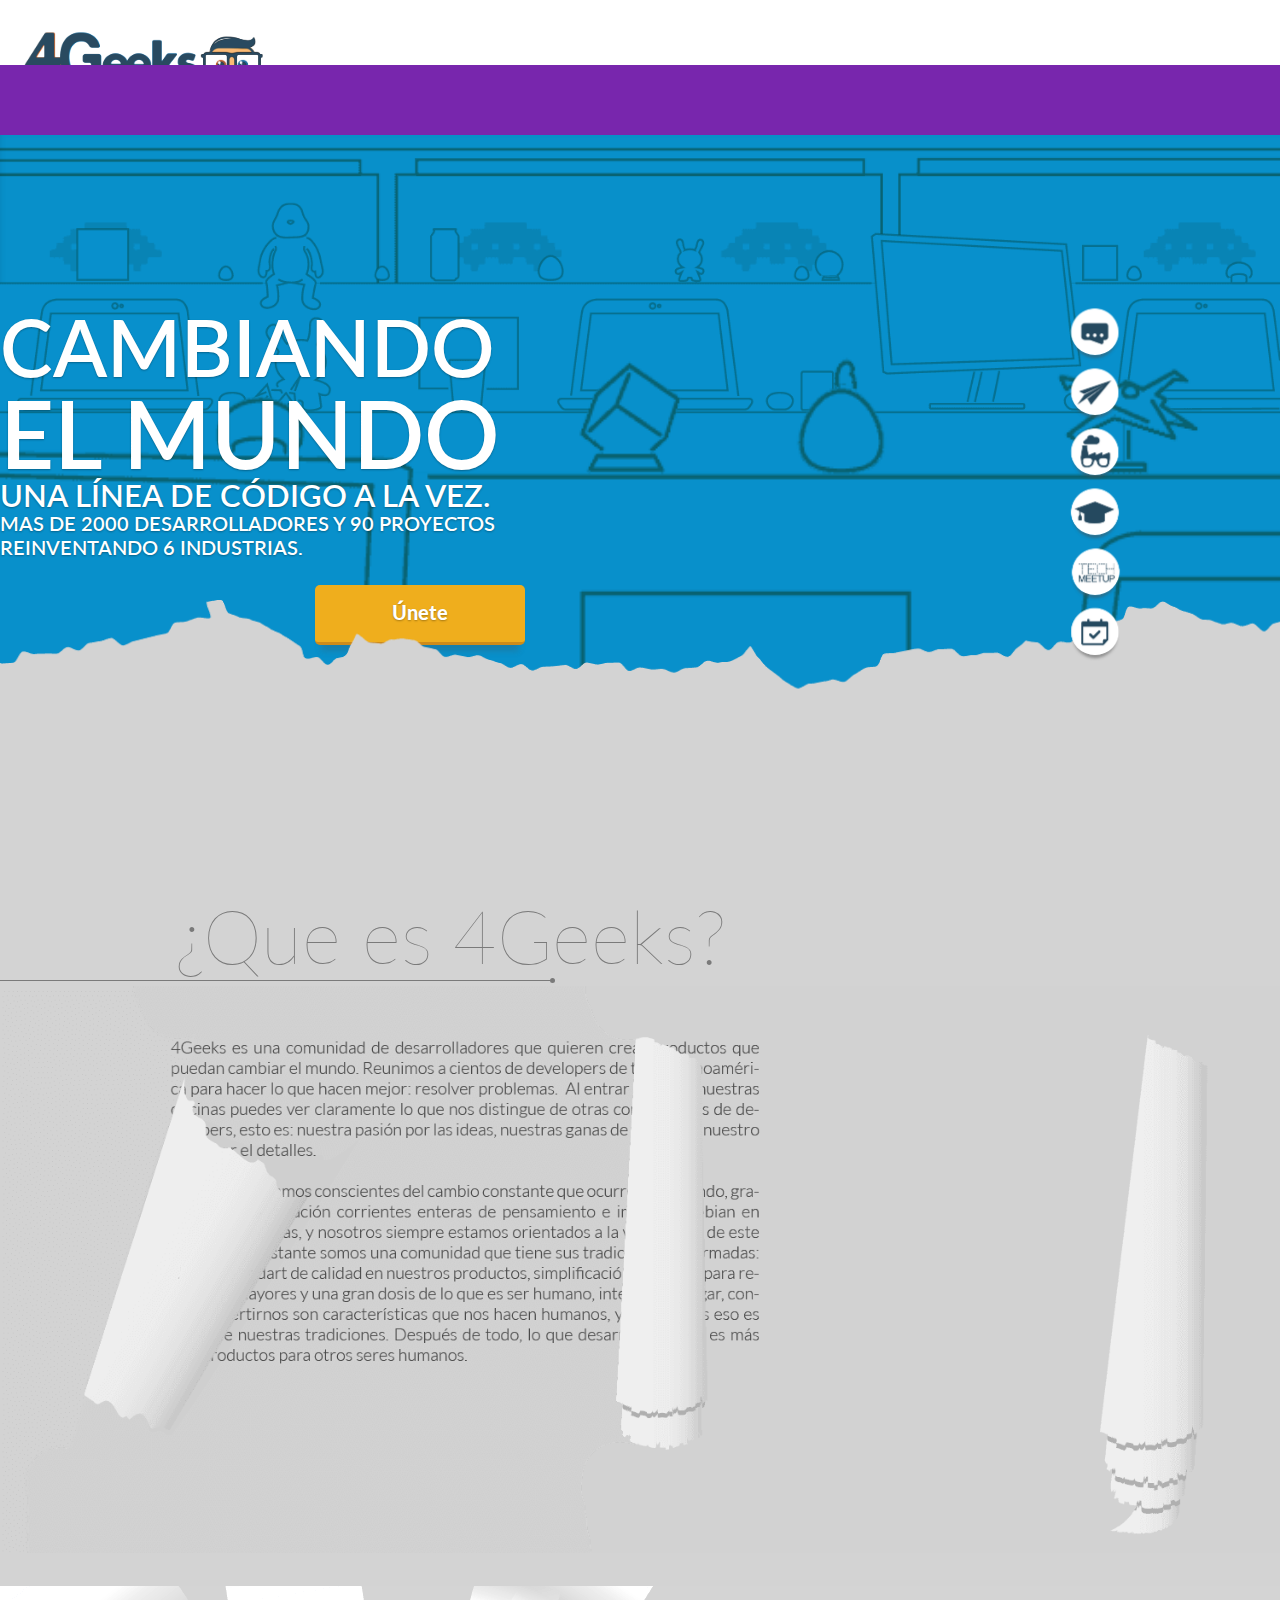
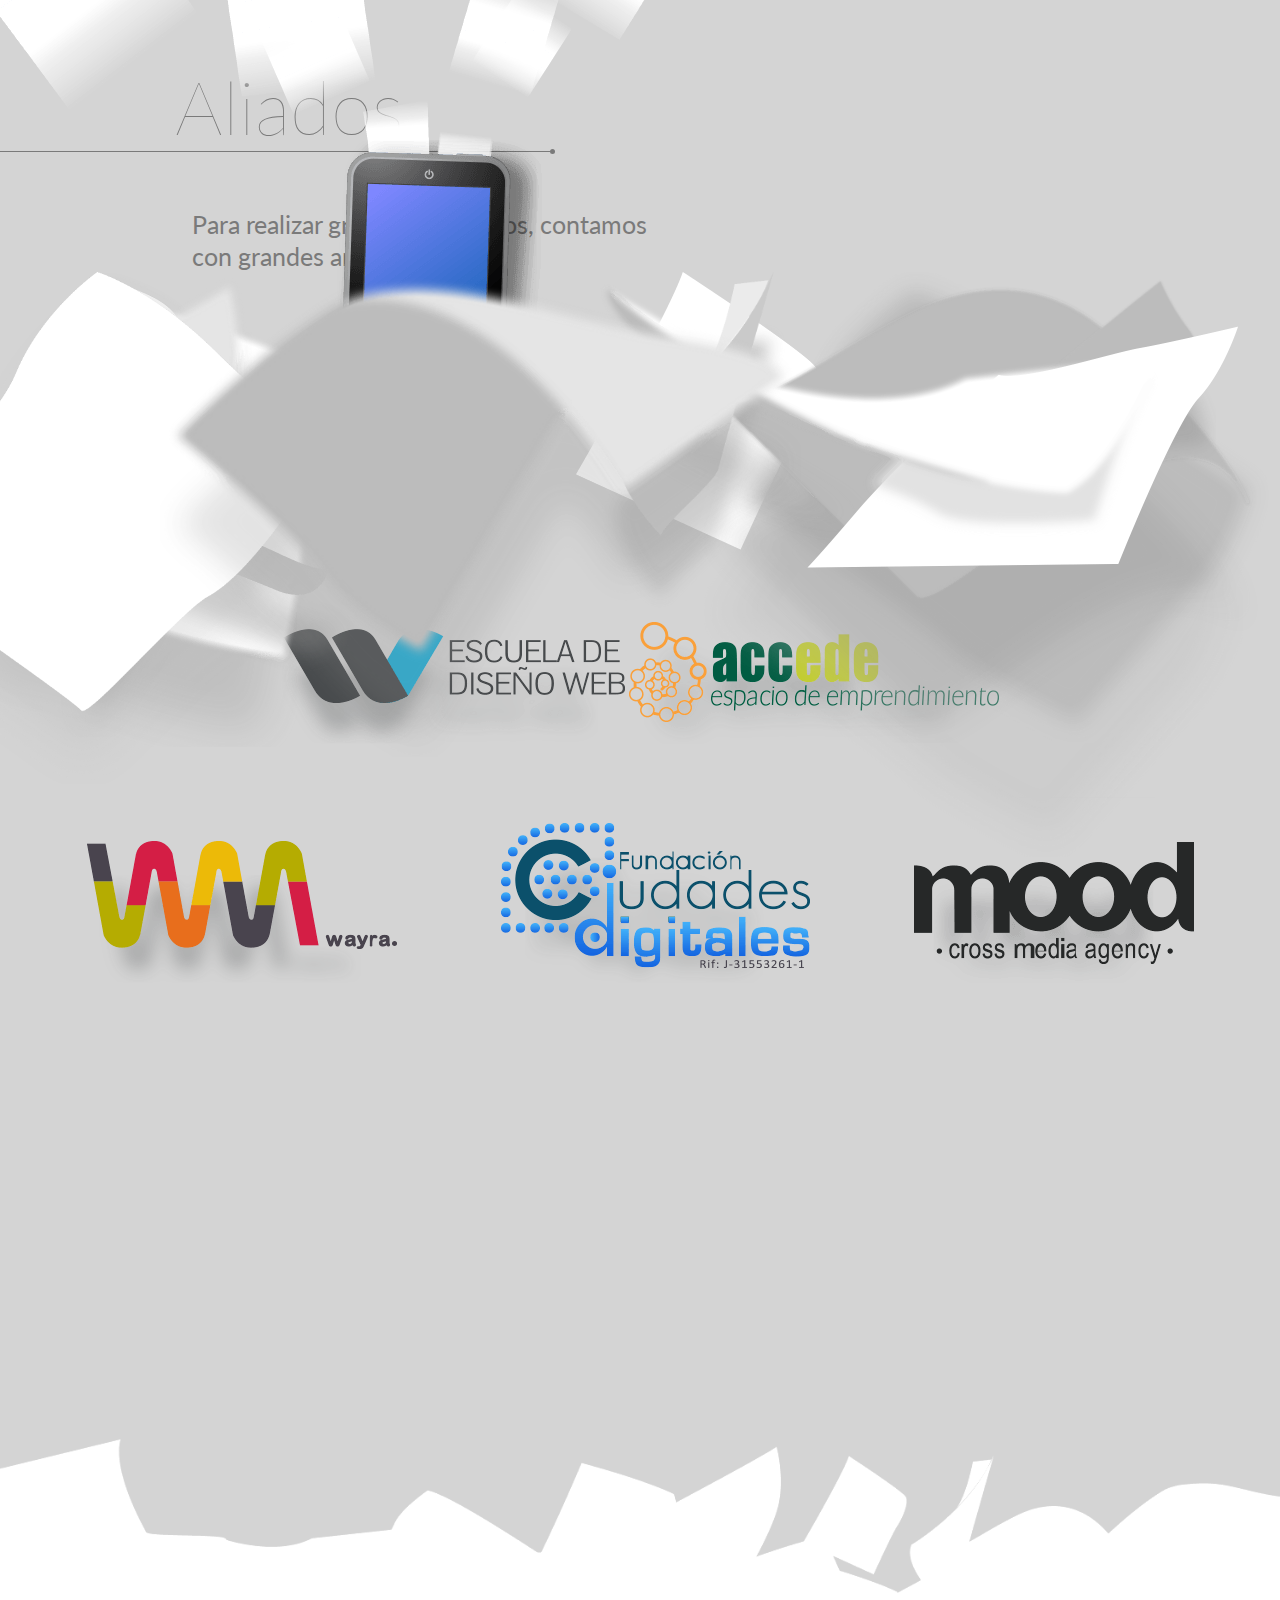
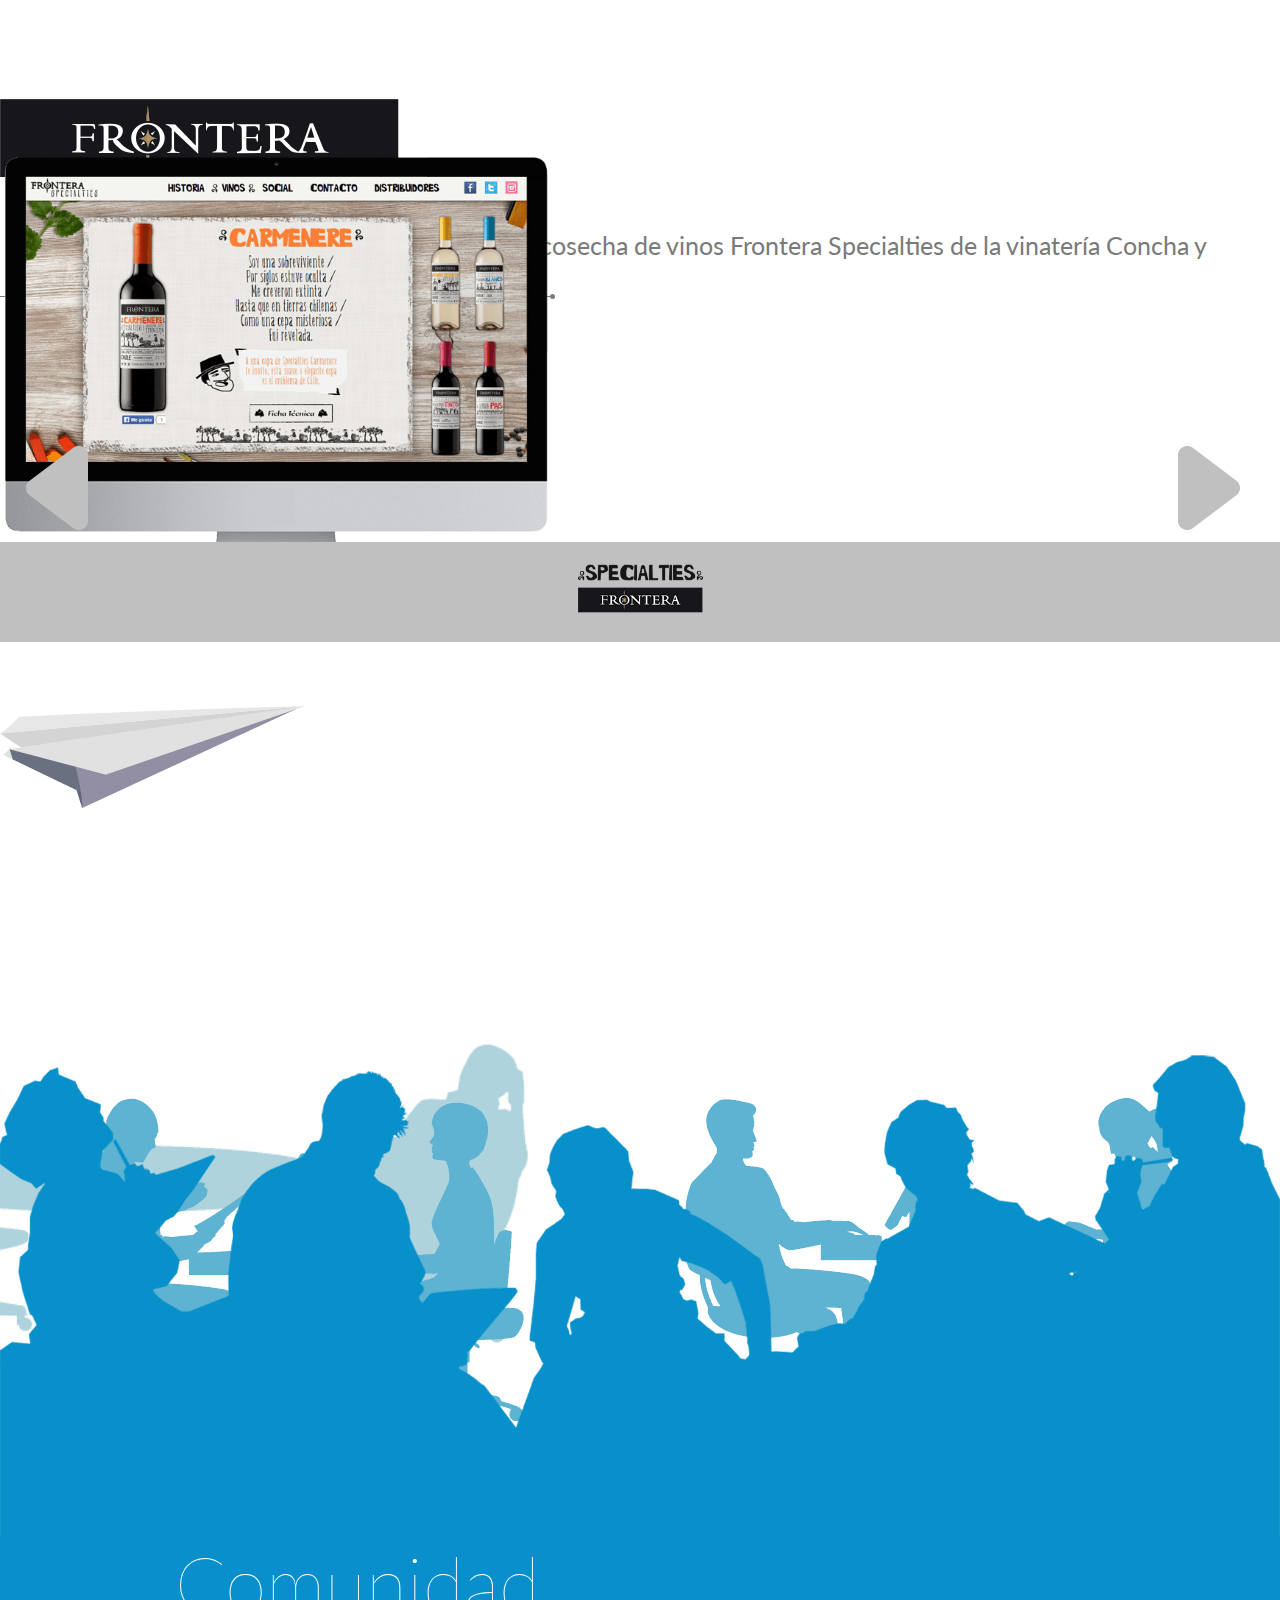
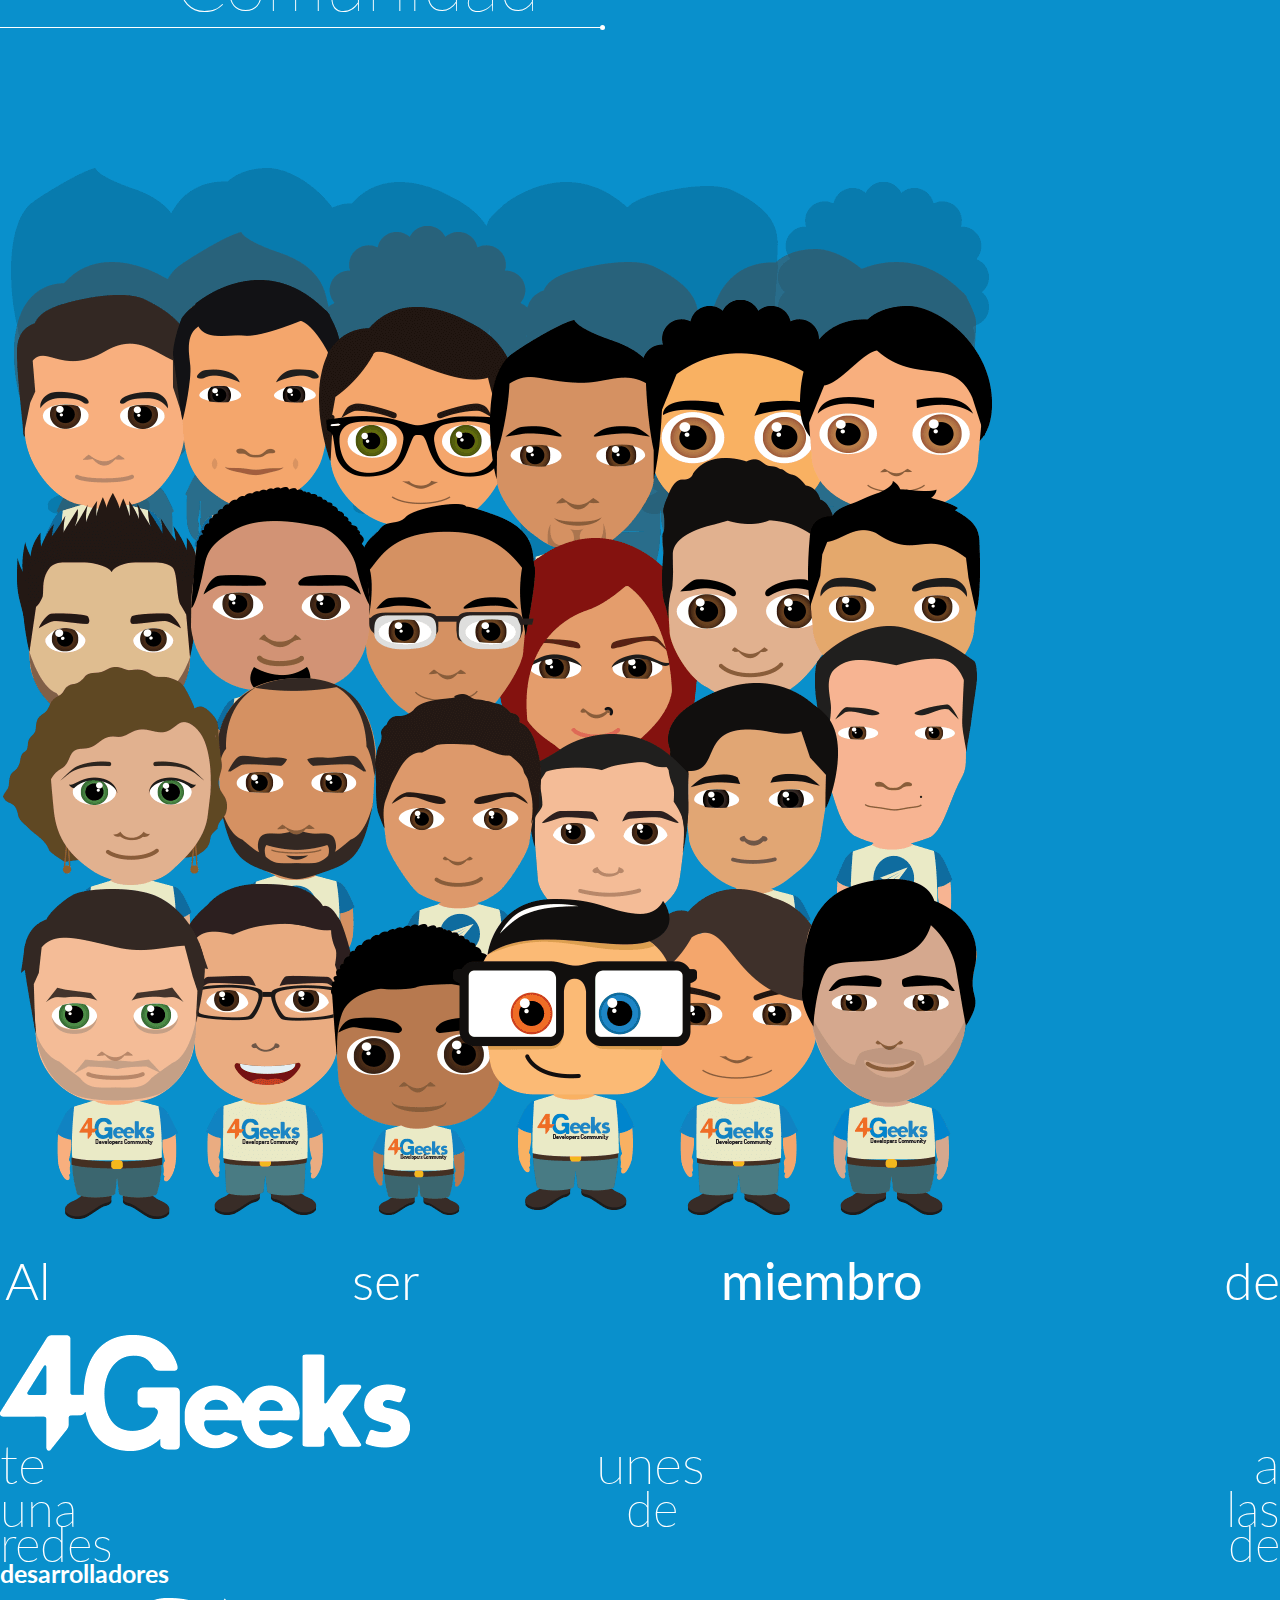
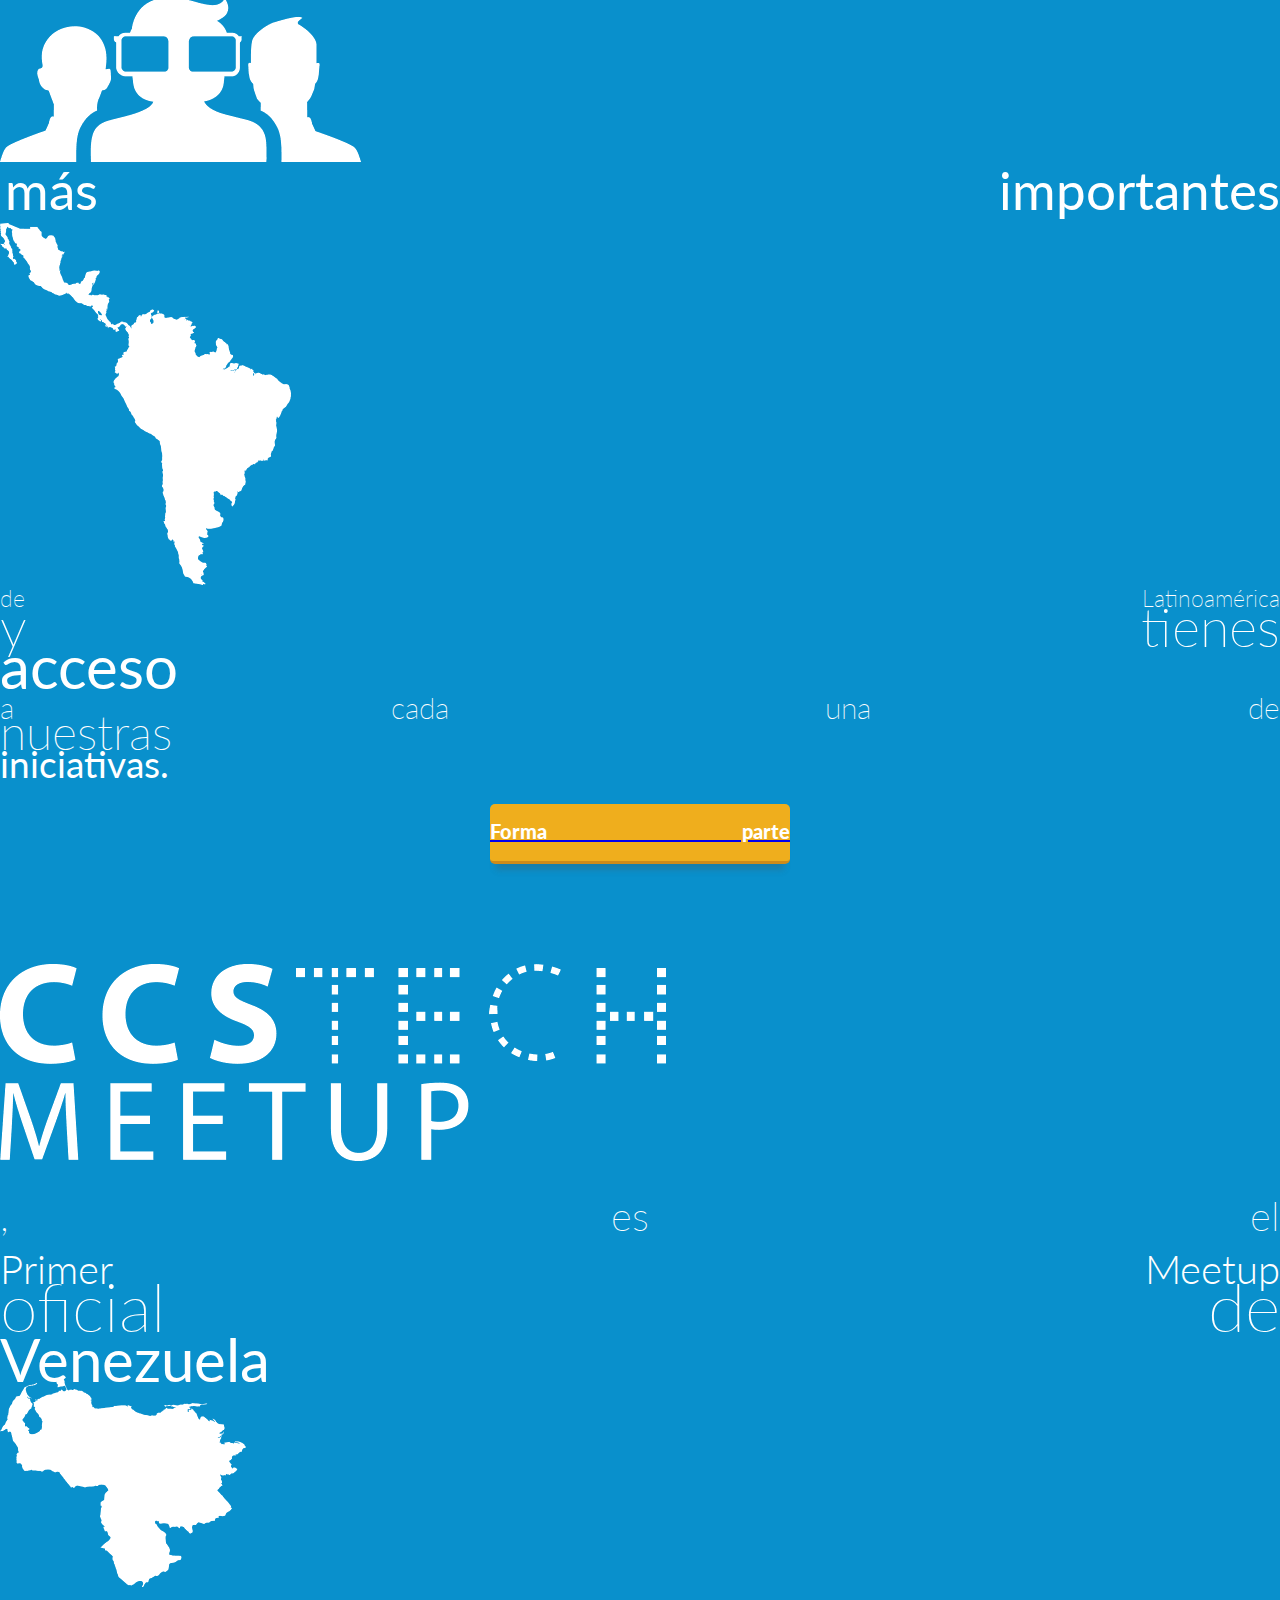
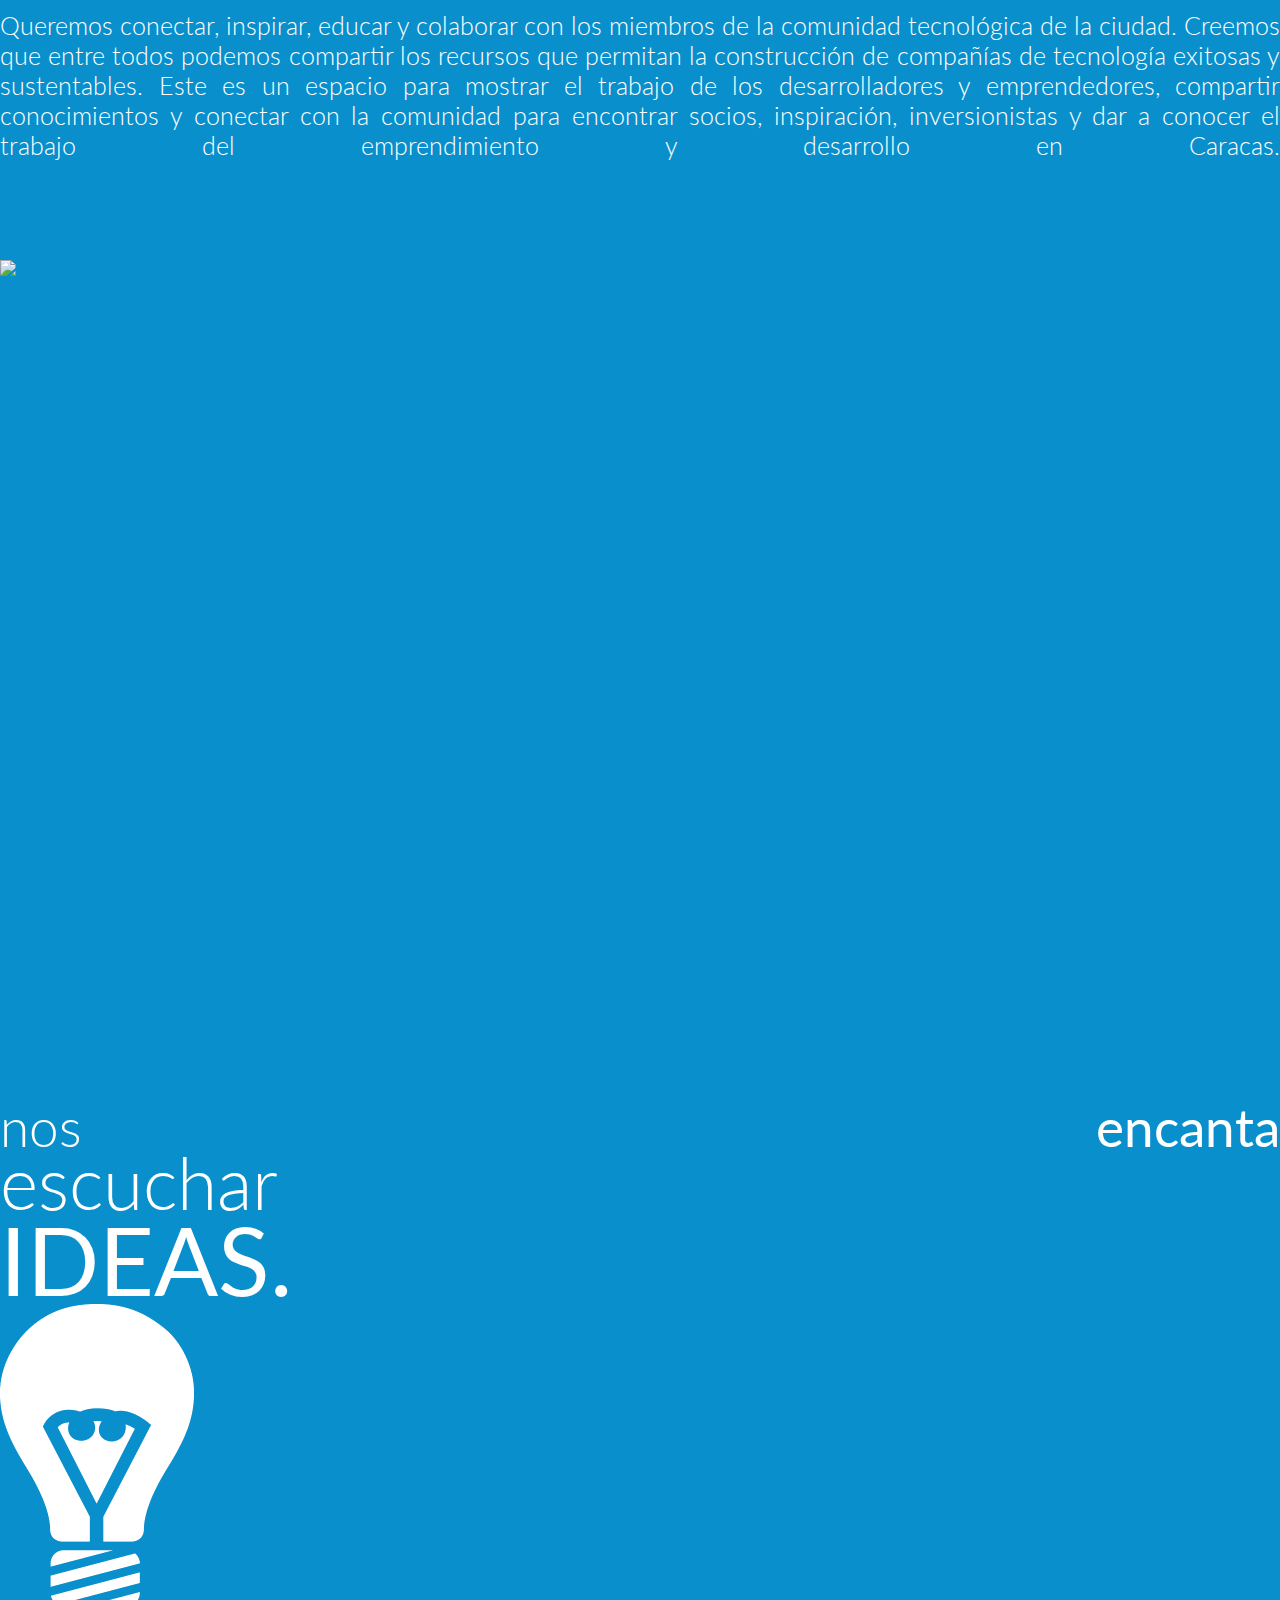
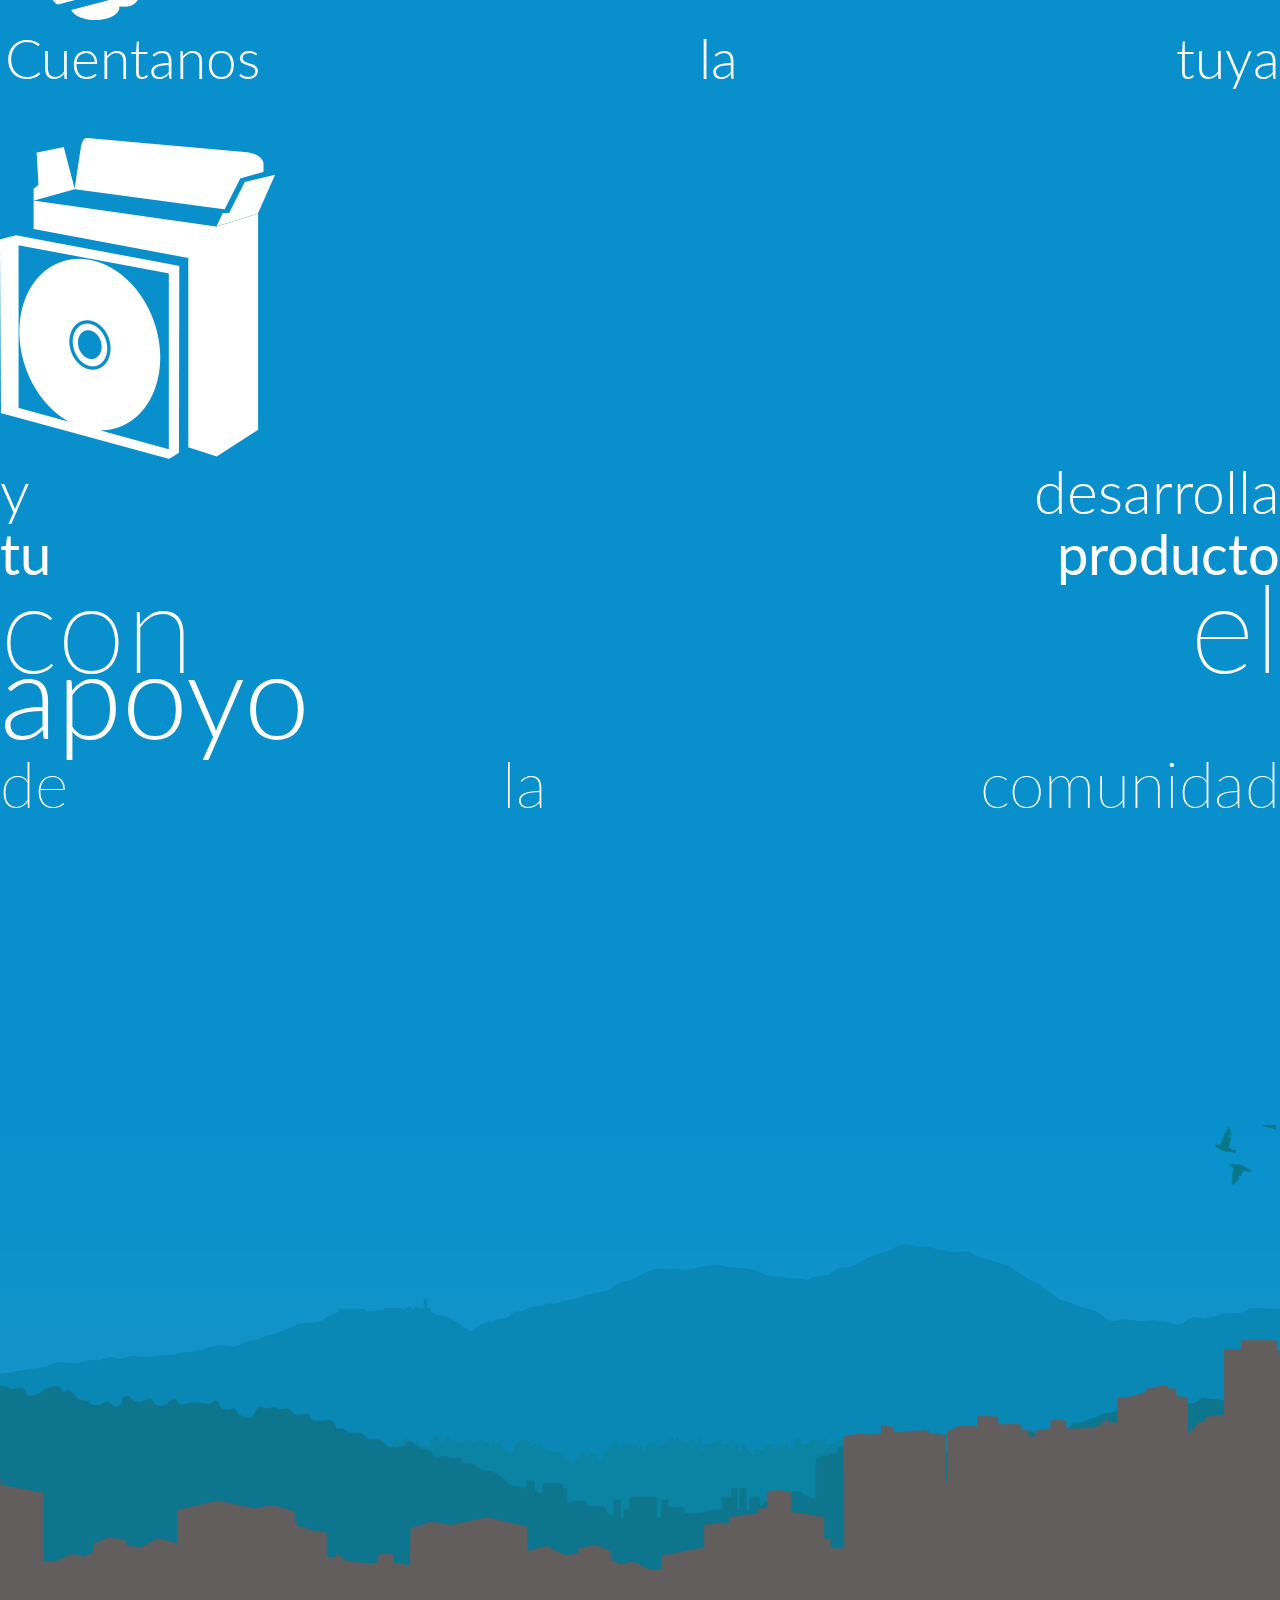
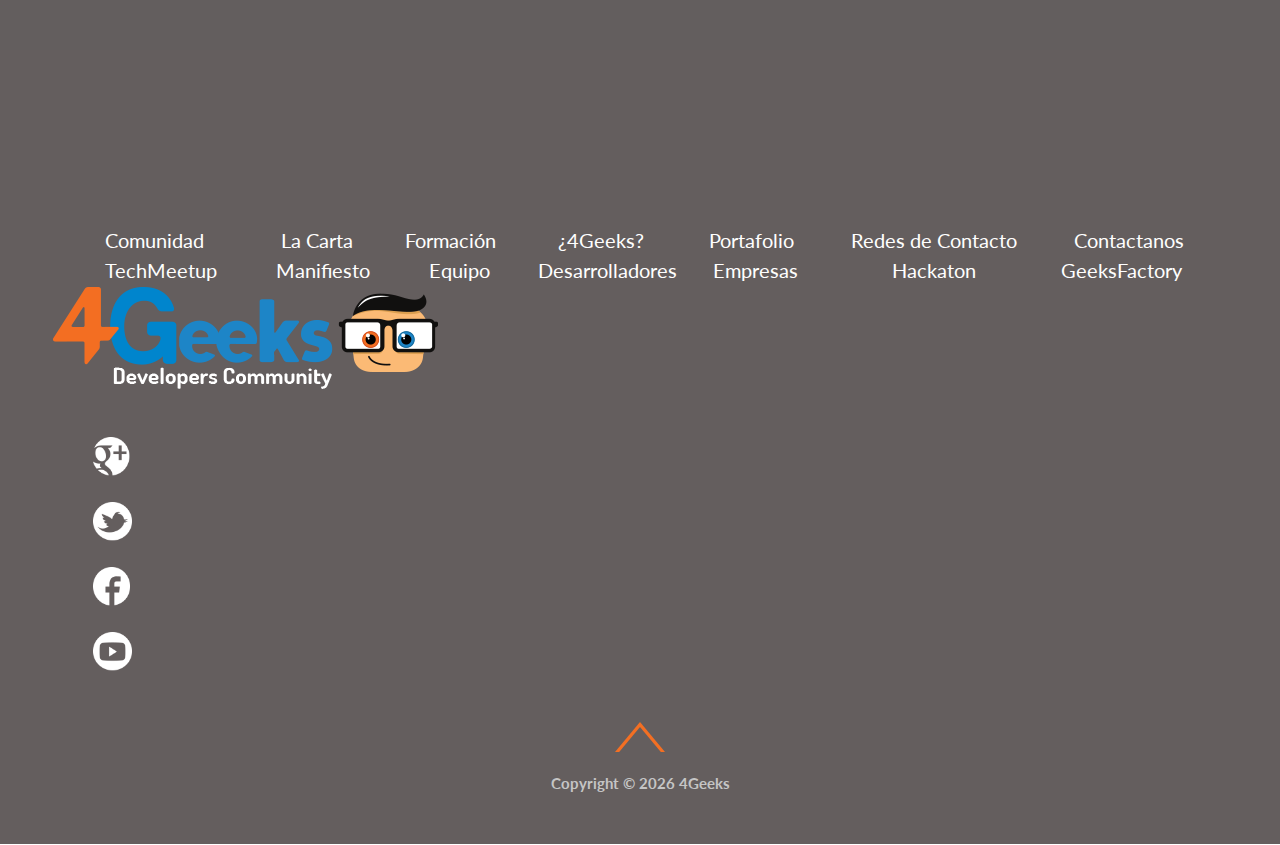
==== commit 67505d55: "Cambios para resolucion de 1600px de ancho. Avances en la vista movil" ====
--- a/index.html
+++ b/index.html
@@ -31,693 +31,823 @@
   <link rel="shortcut icon" href="./images/icon.ico">
   <link href="./bootstrap/css/bootstrap.css" rel="stylesheet">
   <link href="./css/geeky.css" rel="stylesheet">
+  <link href="./css/geekyMobile.css" rel="stylesheet">
   <link href="./css/uslider.css" rel="stylesheet">
   <link href='http://fonts.googleapis.com/css?family=Lato:100,300,400,700,900' rel='stylesheet' type='text/css'>
   <script type="text/javascript"   src="./js/jquery.js"></script>
   <script type="text/javascript"   src="./js/skrollr.min.js"></script>
   <script type="text/javascript" src="./js/unslider.js"></script>
   <script type="text/javascript" src="./js/typed.js"></script>
-   <script type="text/javascript" src="./js/carrusel.js"></script>
+  <script type="text/javascript" src="./js/carrusel.js"></script>
 </head>
 
 <body data-spy="scroll" data-target=".navbar-collapse">
-  <div class="navbar navbar-default navbar-fixed-top" id="navbar-top" role="navigation">
-    <a href="#slider">
-      <div class="navbar-brand" id="logo-bar-top">
-        <div id="logo-bar-image-static"  data-0="filter: alpha(opacity=1);opacity: 1;" data-1200="filter: alpha(opacity=0);opacity: 0;"></div>
-        <div id="logo-bar-image" data-0="filter: alpha(opacity=0);opacity: 0;" data-1000="filter: alpha(opacity=1);opacity: 1;"></div>
-      </div>
-    </a>
-    <div class="container-fluid">
-      <div class="collapse navbar-collapse" id="navbar-links">
-        <ul class="nav nav-justified">
-          <li class="active" id="li-4geeks">
-            <div class="viewport">
-              <a href="#section-4geeks">
-                <div class="links">
-                  <div class="links-front">
-                    Somos 4Geeks
-                  </div>
-                  <div class="links-bottom">
-                    Somos 4Geeks
-                  </div>
-                </div>
-              </a>
-            </div>
-          </li>
-          <li  id="li-aliados">
-            <div class="viewport">
-              <a href="#section-aliados">
-                <div class="links">
-                  <div class="links-front">
-                   Aliados
-                  </div>
-                  <div class="links-bottom">
-                    Aliados
-                  </div>
-                </div>
-              </a>
-            </div>
-          </li>
-          <li id="li-proyectos">
-            <div class="viewport">
-              <a href="#section-proyectos">
-                <div class="links">
-                  <div class="links-front">
-                    Proyectos
-                  </div>
-                  <div class="links-bottom">
-                    Proyectos
-                  </div>
-                </div>
-              </a>
-            </div>
-          </li>
-          <li id="li-comunidad">
-             <div class="viewport">
-              <a href="#section-comunidad">
-                <div class="links">
-                  <div class="links-front">
-                    Comunidad
-                  </div>
-                  <div class="links-bottom">
-                    Comunidad
-                  </div>
-                </div>
-              </a>
-            </div>
-          </li>
-          <li id="li-contacto">
-            <div class="viewport">
-              <a href="./contactanos.html">
-                <div class="links">
-                  <div class="links-front">
-                   Contáctanos
-                  </div>
-                  <div class="links-bottom">
-                     Contáctanos
-                  </div>
-                </div>
-              </a>
-            </div>
-          </li>
-        </ul>
-      </div>
-    </div>
-  </div>
-  <section id="section-first">
-    <div class="row geeky-row">
-      <div class="col-lg-14">
-        <!-- Barra lateral -->
-        <div id="side-bar">
-          <a href="./redesdecontacto.html"><div class="sidesview">
-            <div class="sides">
-              <div id="redes" class="side-front"></div>
-              <div id="redes-bottom" class="side-bottom"><p class="text-sidebar-ml"> Redes de <br>contacto </p></div>
-            </div>
-          </div></a>
-          <a href="./lacarta.html"><div class="sidesview">
-            <div class="sides">
-              <div id="carta" class="side-front"></div>
-              <div id="carta-bottom" class="side-bottom"><p class="text-sidebar"> La carta </p></div>
-            </div>
-          </div></a>
-          <a href="./geeksfactory.html"><div class="sidesview">
-            <div class="sides">
-              <div id="factory"  class="side-front"></div>
-              <div id="factory-bottom" class="side-bottom"><p class="text-sidebar"> GeeksFactory </p></div>
-            </div>
-          </div></a>
-          <a href="./formacion.html"><div class="sidesview">
-            <div class="sides">
-              <div id="formacion"  class="side-front"></div>
-              <div id="formacion-bottom" class="side-bottom"><p class="text-sidebar"> Formación</p></div>
-            </div>
-          </div></a>
-          <a href="./techmeetup.html"><div class="sidesview">
-            <div class="sides">
-              <div id="meetup" class="side-front"></div>
-              <div id="meetup-bottom" class="side-bottom"><p class="text-sidebar"> Tech Meetup</p></div>
-            </div>
-          </div></a>
-          <a href="#"><div class="sidesview">
-            <div class="sides">
-              <div id="workshops" class="side-front"></div>
-              <div id="workshops-bottom" class="side-bottom"><p class="text-sidebar-ml"> Hack-a-tons <br> Workshops</p></div>
-            </div>
-          </div></a>
-        </div>
-        <!-- Fin barra lateral -->
-        <div id="slider"  class="banner has-dots col-lg-12">
-          <div id="div-principal"></div>
-          <ul style="width: 400%; position: relative;">
-            <li id="carousel1-back" class="carousel">
-              <div id="carousel1-mid" class="carousel" data-0="background-position: center 250px;" data-800=" background-position: center 650px;">
-                <div id="carousel1-front" class="carousel"  data-0="background-position:center 300px;" data-800=" background-position: center -600px;">
-                 <div id="row">
-                  <div class="col-lg-offset-1 col-lg-6 content">
-                    <span style="font-size:79px; line-height:79px;">CAMBIANDO</span><br />
-                    <span style="font-size:94px;line-height: 94px;">EL MUNDO</span><br />
-                    <span style="font-size:31.4px;line-height: 31.4px;">UNA LÍNEA DE CÓDIGO A LA VEZ.</span><br />
-                    <span style="font-size:20.1px; line-height:20.1px;">MAS DE 2000 DESARROLLADORES Y 90 PROYECTOS</span><br />
-                    <span style="font-size:20.1px; line-height:20.1px;">REINVENTANDO 6 INDUSTRIAS.</span><br />
-                    <br>
-                    <a href="http://comunidad.4geeks.co/unete-a-la-comunidad/">
-                      <div class="col-md-offset-5 yellow-button">
-                        <p  class="one-line"><b>Únete</b> </p>
-                      </div>
-                    </a>
-                    <br>
-                  </div>
-                </div>
-              </div>
-            </div>
+  <div id="desktop-view">
+    <div class="navbar navbar-default navbar-fixed-top" id="navbar-top" role="navigation">
+      <a href="#slider">
+        <div class="navbar-brand" id="logo-bar-top">
+          <div id="logo-bar-image-static"  data-0="filter: alpha(opacity=1);opacity: 1;" data-1200="filter: alpha(opacity=0);opacity: 0;"></div>
+          <div id="logo-bar-image" data-0="filter: alpha(opacity=0);opacity: 0;" data-1000="filter: alpha(opacity=1);opacity: 1;"></div>
+        </div>
+      </a>
+      <div class="container-fluid">
+        <div class="collapse navbar-collapse" id="navbar-links">
+          <ul class="nav nav-justified">
+            <li class="active" id="li-4geeks">
+              <div class="viewport">
+                <a href="#section-4geeks">
+                  <div class="links">
+                    <div class="links-front">
+                      Somos 4Geeks
+                    </div>
+                    <div class="links-bottom">
+                      Somos 4Geeks
+                    </div>
+                  </div>
+                </a>
+              </div>
             </li>
-            <li id="carousel2-back" class="carousel">
-              <div id="carousel2-mid" class="carousel"  data-0="background-position:center -70px;" data-800=" background-position:center 50px;">
-                <div id="carousel2-front" class="carousel"  data-0="background-position:center 450px;" data-800=" background-position:center 350px;">
-                  <div id="row">
-                    <div class="col-lg-offset-1 col-lg-6 content">
-                      <span style="font-size:86px; line-height:86px;">MÁS DE 200</span><br />
-                      <span style="font-size:49px; line-height:49px;">DESARROLLADORES</span><br />
-                      <span style="font-size:46px; line-height:46px;">LATINOAMERICANOS</span><br />
-                      <span style="font-size:20.4px; line-height:20.4px;">ESPECIALIZADOS EN DESARROLLO WEB Y MÓVIL</span><br />
-                      <span style="font-size:19.4px; line-height:19.4px;">CREANDO APLICACIONES EN PYTHON, CSS3, HTML5,</span><br />
-                      <span style="font-size:19.4px; line-height:19.4px;">JAVASCRIPT Y RUBY.</span><br />
-                      <br>
-                      <a href="#section-proyectos">
-                        <div class="col-md-offset-5 yellow-button">
-                          <p class="one-line"><b>Nuestros proyectos.</b></p>
-                        </div>
-                      </a>
-                      <br>
-                    </div>
-                  </div>
-                </div>
+            <li  id="li-aliados">
+              <div class="viewport">
+                <a href="#section-aliados">
+                  <div class="links">
+                    <div class="links-front">
+                      Aliados
+                    </div>
+                    <div class="links-bottom">
+                      Aliados
+                    </div>
+                  </div>
+                </a>
               </div>
             </li>
-            <li id="carousel3-back" class="carousel" data-0="background-position:0 0px;" data-800="background-position: 0px -1000px;">
-              <div id="carousel3-mid" class="carousel"  data-0="background-position:center 150px;" data-800="background-position: center -700px;">
-                <div id="carousel3-front" class="carousel"  data-0="background-position:center 550px;" data-800="background-position:center -500px;">
-                  <div id="row">
-                    <div class="col-lg-offset-1 col-lg-6 content">
-                      <span style="font-size:54.9px; line-height:54.9px;">UNA COMUNIDAD </span><br />
-                      <span style="font-size:69.5px; line-height:69.5px;">PARA SER MÁS</span><br />
-                      <span style="font-size:32.4px; line-height:32.4px;">Y MEJORES DESARROLLADORES</span><br />
-                      <span style="font-size:18.5px; line-height:18.5px;">CONOCE A OTROS DEVELOPERS, APRENDE, COLABORA,</span><br />
-                      <span style="font-size:18.5px; line-height:18.5px;">DESARROLLA.</span><br />
-                      <br>
-                      <a href="http://comunidad.4geeks.co/">
-                        <div class="col-md-offset-5 yellow-button">
-                          <p  class="one-line"><b>Visita La Comunidad</b></p>
-                        </div>
-                      </a>
-                      <br>
-                    </div>
-                  </div>
-                </div>
+            <li id="li-proyectos">
+              <div class="viewport">
+                <a href="#section-proyectos">
+                  <div class="links">
+                    <div class="links-front">
+                      Proyectos
+                    </div>
+                    <div class="links-bottom">
+                      Proyectos
+                    </div>
+                  </div>
+                </a>
               </div>
             </li>
-            <li id="carousel4-back" class="carousel">
-              <div id="carousel4-mid" class="carousel"  data-0="background-position: center 300px;" data-800="transition: all 0.05s ease;background-position: center 170px;">
-                <div id="carousel4-front" class="carousel"  data-0="background-position: center 20em;" data-800="transition: all 0.05s ease;background-position: center -20px;">
-                  <div id="row">
-                    <div class="col-lg-offset-1 col-lg-6 content">
-                      <span style="font-size:55.2px; line-height:55.2px;"> DESARROLLAMOS</span><br />
-                      <span style="font-size:77.6px; line-height:77.6px;"> PRODUCTOS</span><br />
-                      <span style="font-size:60.5px; line-height:60.5px;">TECNOLÓGICOS</span><br />
-                      <span style="font-size:17.4px; line-height:17.4px;">DE ALTO IMPACTO PARA EMPRESAS, EMPRENDEDORES Y</span><br />
-                      <span style="font-size:21.4px; line-height:21.4px;">STARTUPS. DESDE APLICACIONES WEB HASTA</span><br />
-                      <span style="font-size:21.4px; line-height:21.4px;">APLICACIONES MOVILES.</span><br />
-                      <br>
-                      <a href="http://localhost/4geeks/infografia.html#/slide1">
-                        <div class="col-md-offset-5 yellow-button">
-                          <p class="one-line">¿Que hacemos?</p>
-                        </div>
-                      </a>
-                      <br>
-                    </div>
-                  </div>
-                </div>
+            <li id="li-comunidad">
+              <div class="viewport">
+                <a href="#section-comunidad">
+                  <div class="links">
+                    <div class="links-front">
+                      Comunidad
+                    </div>
+                    <div class="links-bottom">
+                      Comunidad
+                    </div>
+                  </div>
+                </a>
+              </div>
+            </li>
+            <li id="li-contacto">
+              <div class="viewport">
+                <a href="./contactanos.html">
+                  <div class="links">
+                    <div class="links-front">
+                      Contáctanos
+                    </div>
+                    <div class="links-bottom">
+                      Contáctanos
+                    </div>
+                  </div>
+                </a>
               </div>
             </li>
           </ul>
         </div>
       </div>
     </div>
-  </section>
-<div id="skrollr-body">  <section id="section-4geeks">
-    <div style="margin-left:50px">
-      <p class="header-slim"> ¿Que es 4Geeks?</p>
-    </div>
-    <div class="dark-line"></div><div class="dark-circle"></div>
-    <div class="row geeky-row" >
-      <div class="col-sm-12" style="padding-right:0; padding-left:0; margin-left:0;margin-right:0; position:relative">
-        <a id="link-infografia" href="./infografia.html" >
-          <div id="div-terminal" style="position:absolute" data-0= "opacity:0" data-839="opacity:0;"data-840="opacity:1;">
-
-            <span class="info-text"></span>
-           <!--  <p > Haz click aquí</p> -->
-            <div id="hazclick" class="col-xs-12">
-
-                    <div class="col-md-offset-0 white-button-alt" style="margin-right:auto; margin-left:auto; float:none">
-                      <p class="one-line"><b>Haz click aquí</b> </p>
-                    </div>
-
-            </div>
-
-          </div>
-        </a>
-        <img class="img-responsive" style="position:absolute; top:0px; width:100%" src="./images/background.png"
-        data-740="opacity:0;" data-741="opacity:1;"/>
-        <img class="img-responsive" style="position:absolute; top:0px; width:100%" src="./images/header.png"
-        data-740="opacity:0;" data-741="opacity:1;"/>
-        <img class="img-responsive" style="position:absolute; top:0px; width:100%" src="./images/footer.png"/>
-        <img class="img-responsive" style="position:absolute; top:0; width:100%" src="./images/fase1.png"
-        data-740="opacity:1;" data-741="opacity:0;"/>
-        <img class="img-responsive" style="position:absolute; top:0px; width:100%" src="./images/fase2.png"
-        data-740="opacity:0;" data-741="opacity:1;" data-799="opacity:1;" data-800="opacity:0;"/>
-        <img class="img-responsive" style="position:absolute; top:0px; width:100%" src="./images/fase3.png"
-        data-799="opacity:0;" data-800="opacity:1;" data-839="opacity:1;" data-840="opacity:0;"/>
-        <img class="img-responsive" style="position:absolute; top:0px; width:100%" src="./images/fase4.png"
-        data-839="opacity:0;" data-840="opacity:1;"/>
-      </div>
-    </div>
-  </section>
-
-  <section id="section-aliados2">
-    <div id="section-aliados"></div>
-    <div style="margin-left:50px" >
-      <p class="header-slim"> Aliados </p>
-    </div>
-    <div class="dark-line"></div><div class="dark-circle"></div>
-    <p class="footer-p"> Para realizar grandes proyectos, contamos<br>con grandes amigos.</p>
-    <div class="row geeky-row input_wrapper" id="hojas-div" style="width:100%;position:relative">
-       <!-- Hojas -->
-          <img data-1700= "opacity:0; top:-60%;" data-1800="opacity:1; top:-65%;" class="img-responsive hoja" id="hoja1"  src="./images/hojas/hoja01.png"/>
-          <img data-1700= "opacity:0; top:-60%;" data-1800="opacity:1; top:-45%;" class="img-responsive hoja" id="hoja2"  src="./images/hojas/hoja02.png"/>
-          <img data-1700= "opacity:0; top:-60%;" data-1850="opacity:1; top:-5%;" data-2200="top:-5%;" data-2600="top:-15%;" class="img-responsive hoja" id="hoja3" src="./images/hojas/hoja03.png"/>
-          <img data-1700= "opacity:0; top:-60%;" data-1850="opacity:1; top:15%;" data-2200="top:15%;" data-2600="top:10%;" class="img-responsive hoja" id="hoja4"src="./images/hojas/hoja04.png"/>
-          <img data-1700= "opacity:0; top:-60%;" data-1850="opacity:1; top:55%;" data-2300="top:55%;" data-3000="top:50%;" class="img-responsive hoja" id="hoja5"  src="./images/hojas/hoja05.png"/>
-          <img data-1700= "opacity:0; top:-60%;" data-1850="opacity:1; top:35%;" data-2500="top:35%;" data-3300="top:30%;" class="img-responsive hoja" id="hoja6"  src="./images/hojas/hoja06.png"/>
-          <img data-1700= "opacity:0; top:-60%;" data-1850="opacity:1; top:95%;" data-2500="top:95%;" data-3300="top:75%;"class="img-responsive hoja" id="hoja7" src="./images/hojas/hoja07.png"/>
-          <img data-1700= "opacity:0; top:-60%;" data-1850="opacity:1; top:115%;" data-3300="top:115%;" data-3600="top:112%;" class="img-responsive hoja" id="hoja8" src="./images/hojas/hoja08.png"/>
-          <img data-1700= "opacity:0; top:-60%;" data-1850="opacity:1; top:125%;" data-2800="top:125%;" data-3600="top:110%;" class="img-responsive hoja" id="hoja9" src="./images/hojas/hoja09.png"/>
-          <img data-1700= "opacity:0; top:-60%;" data-1850="opacity:1; top:115%;" data-3300="top:115%;" data-3800="top:113%;" class="img-responsive hoja" id="hoja10"  src="./images/hojas/hoja10.png"/>
-          <img data-1700= "opacity:0; top:-60%;" data-1850="opacity:1; top:125%;"  data-3300="top:125%;" data-3800="top:120%;" class="img-responsive hoja" id="hoja11"  src="./images/hojas/hoja11.png"/>
-      <!-- Fin hojas -->
-      <div class="col-lg-offset-5 col-lg-7" id="div-cels">
-        <!-- Celulares -->
-        <img data-1600= "opacity:1;" data-1700="opacity:0;"  class="img-responsive celphone" src="./images/cel1.png" />
-        <img data-1600= "opacity:0;" data-1625="opacity:1;"data-1750= "opacity:1;" data-1825="opacity:0;"class="img-responsive celphone" src="./images/cel2.png"/>
-        <img data-1750= "opacity:0;" data-1800="opacity:1;"data-1800= "opacity:1;" data-1875="opacity:0;" class="img-responsive celphone" src="./images/cel3.png"/>
-        <img data-1800= "opacity:0;" data-1810="opacity:1;" class="img-responsive celphone"  src="./images/cel4.png"/>
-        <!-- Fin celulares-->
-      </div>
-      <div class="container" style="padding-top:150px;">
-        <div class="col-md-offset-1 col-md-5">
-          <img class="logo-left" src="./images/logos/escuela.png"/>
-          <img class="logo-left" src="./images/logos/accede.png"/>
-        </div>
-        <div class="col-md-offset-6 cold-md-5">
-          <img class="logo" src="./images/logos/wayra.png"/>
-          <img class="logo" src="./images/logos/ciudades.png"/>
-          <img class="logo" src="./images/logos/mood.png"/>
-        </div>
-      </div>
-    </div>
-    <div id="div-aliados-footer"></div>
-  </section>
-  <section id="section-proyectos">
-    <!-- CARRUSEL -->
-    <div class="container" style="position:relative">
-      <div class="col-xs-12">
-        <img class="avion" style="left:0%; position:absolute;" class="img-responsive" src="./images/plane01.png"
-        data-3480="left:-25%; top:-500px" data-3540="left:0%; top:-500px" data-3620="left:25%; top:-500px" data-3660="left:50%; top:-500px"
-        data-3720="left:75%; top:-500px" data-3780="left:150%;top:-500px"/>
-      </div>
-    </div>
-    <div style="margin-bottom:500px; margin-top:-500px;">
+    <section id="section-first">
+      <div class="row geeky-row">
+        <div class="col-lg-14">
+          <!-- Barra lateral -->
+          <div id="side-bar">
+            <a href="./redesdecontacto.html"><div class="sidesview">
+              <div class="sides">
+                <div id="redes" class="side-front"></div>
+                <div id="redes-bottom" class="side-bottom"><p class="text-sidebar-ml"> Redes de <br>contacto </p></div>
+              </div>
+            </div></a>
+            <a href="./lacarta.html"><div class="sidesview">
+              <div class="sides">
+                <div id="carta" class="side-front"></div>
+                <div id="carta-bottom" class="side-bottom"><p class="text-sidebar"> La carta </p></div>
+              </div>
+            </div></a>
+            <a href="./geeksfactory.html"><div class="sidesview">
+              <div class="sides">
+                <div id="factory"  class="side-front"></div>
+                <div id="factory-bottom" class="side-bottom"><p class="text-sidebar"> GeeksFactory </p></div>
+              </div>
+            </div></a>
+            <a href="./formacion.html"><div class="sidesview">
+              <div class="sides">
+                <div id="formacion"  class="side-front"></div>
+                <div id="formacion-bottom" class="side-bottom"><p class="text-sidebar"> Formación</p></div>
+              </div>
+            </div></a>
+            <a href="./techmeetup.html"><div class="sidesview">
+              <div class="sides">
+                <div id="meetup" class="side-front"></div>
+                <div id="meetup-bottom" class="side-bottom"><p class="text-sidebar"> Tech Meetup</p></div>
+              </div>
+            </div></a>
+            <a href="#"><div class="sidesview">
+              <div class="sides">
+                <div id="workshops" class="side-front"></div>
+                <div id="workshops-bottom" class="side-bottom"><p class="text-sidebar-ml"> Hack-a-tons <br> Workshops</p></div>
+              </div>
+            </div></a>
+          </div>
+          <!-- Fin barra lateral -->
+          <div id="slider"  class="banner has-dots col-xs-12">
+            <div id="div-principal"></div>
+            <ul style="width: 400%; position: relative;">
+              <li id="carousel1-back" class="carousel">
+                <div id="carousel1-mid" class="carousel" data-0="background-position: center 250px;" data-800=" background-position: center 650px;">
+                  <div id="carousel1-front" class="carousel"  data-0="background-position:center 300px;" data-800=" background-position: center -600px;">
+                    <div id="row">
+                      <div class="col-lg-offset-1 col-lg-6 content">
+                        <span style="font-size:79px; line-height:79px;">CAMBIANDO</span><br />
+                        <span style="font-size:94px;line-height: 94px;">EL MUNDO</span><br />
+                        <span style="font-size:31.4px;line-height: 31.4px;">UNA LÍNEA DE CÓDIGO A LA VEZ.</span><br />
+                        <span style="font-size:20.1px; line-height:20.1px;">MAS DE 2000 DESARROLLADORES Y 90 PROYECTOS</span><br />
+                        <span style="font-size:20.1px; line-height:20.1px;">REINVENTANDO 6 INDUSTRIAS.</span><br />
+                        <br>
+                        <a href="http://comunidad.4geeks.co/unete-a-la-comunidad/">
+                          <div class="col-md-offset-5 yellow-button">
+                            <p  class="one-line"><b>Únete</b> </p>
+                          </div>
+                        </a>
+                        <br>
+                      </div>
+                    </div>
+                  </div>
+                </div>
+              </li>
+              <li id="carousel2-back" class="carousel">
+                <div id="carousel2-mid" class="carousel"  data-0="background-position:center -70px;" data-800=" background-position:center 50px;">
+                  <div id="carousel2-front" class="carousel"  data-0="background-position:center 450px;" data-800=" background-position:center 350px;">
+                    <div id="row">
+                      <div class="col-lg-offset-1 col-lg-6 content">
+                        <span style="font-size:86px; line-height:86px;">MÁS DE 200</span><br />
+                        <span style="font-size:49px; line-height:49px;">DESARROLLADORES</span><br />
+                        <span style="font-size:46px; line-height:46px;">LATINOAMERICANOS</span><br />
+                        <span style="font-size:20.4px; line-height:20.4px;">ESPECIALIZADOS EN DESARROLLO WEB Y MÓVIL</span><br />
+                        <span style="font-size:19.4px; line-height:19.4px;">CREANDO APLICACIONES EN PYTHON, CSS3, HTML5,</span><br />
+                        <span style="font-size:19.4px; line-height:19.4px;">JAVASCRIPT Y RUBY.</span><br />
+                        <br>
+                        <a href="#section-proyectos">
+                          <div class="col-md-offset-5 yellow-button">
+                            <p class="one-line"><b>Nuestros proyectos.</b></p>
+                          </div>
+                        </a>
+                        <br>
+                      </div>
+                    </div>
+                  </div>
+                </div>
+              </li>
+              <li id="carousel3-back" class="carousel" data-0="background-position:0 0px;" data-800="background-position: 0px -1000px;">
+                <div id="carousel3-mid" class="carousel"  data-0="background-position:center 150px;" data-800="background-position: center -700px;">
+                  <div id="carousel3-front" class="carousel"  data-0="background-position:center 550px;" data-800="background-position:center -500px;">
+                    <div id="row">
+                      <div class="col-lg-offset-1 col-lg-6 content">
+                        <span style="font-size:54.9px; line-height:54.9px;">UNA COMUNIDAD </span><br />
+                        <span style="font-size:69.5px; line-height:69.5px;">PARA SER MÁS</span><br />
+                        <span style="font-size:32.4px; line-height:32.4px;">Y MEJORES DESARROLLADORES</span><br />
+                        <span style="font-size:18.5px; line-height:18.5px;">CONOCE A OTROS DEVELOPERS, APRENDE, COLABORA,</span><br />
+                        <span style="font-size:18.5px; line-height:18.5px;">DESARROLLA.</span><br />
+                        <br>
+                        <a href="http://comunidad.4geeks.co/">
+                          <div class="col-md-offset-5 yellow-button">
+                            <p  class="one-line"><b>Visita La Comunidad</b></p>
+                          </div>
+                        </a>
+                        <br>
+                      </div>
+                    </div>
+                  </div>
+                </div>
+              </li>
+              <li id="carousel4-back" class="carousel">
+                <div id="carousel4-mid" class="carousel"  data-0="background-position: center 300px;" data-800="transition: all 0.05s ease;background-position: center 170px;">
+                  <div id="carousel4-front" class="carousel"  data-0="background-position: center 20em;" data-800="transition: all 0.05s ease;background-position: center -20px;">
+                    <div id="row">
+                      <div class="col-lg-offset-1 col-lg-6 content">
+                        <span style="font-size:55.2px; line-height:55.2px;"> DESARROLLAMOS</span><br />
+                        <span style="font-size:77.6px; line-height:77.6px;"> PRODUCTOS</span><br />
+                        <span style="font-size:60.5px; line-height:60.5px;">TECNOLÓGICOS</span><br />
+                        <span style="font-size:17.4px; line-height:17.4px;">DE ALTO IMPACTO PARA EMPRESAS, EMPRENDEDORES Y</span><br />
+                        <span style="font-size:21.4px; line-height:21.4px;">STARTUPS. DESDE APLICACIONES WEB HASTA</span><br />
+                        <span style="font-size:21.4px; line-height:21.4px;">APLICACIONES MOVILES.</span><br />
+                        <br>
+                        <a href="http://localhost/4geeks/infografia.html#/slide1">
+                          <div class="col-md-offset-5 yellow-button">
+                            <p class="one-line">¿Que hacemos?</p>
+                          </div>
+                        </a>
+                        <br>
+                      </div>
+                    </div>
+                  </div>
+                </div>
+              </li>
+            </ul>
+          </div>
+        </div>
+      </div>
+    </section>
+    <div id="skrollr-body">  <section id="section-4geeks">
       <div style="margin-left:50px">
-        <p class="header-slim"> Proyectos </p>
+        <p class="header-slim"> ¿Que es 4Geeks?</p>
       </div>
       <div class="dark-line"></div><div class="dark-circle"></div>
-      <!-- <div style="background:black; width:25px; height:25px; position:absolute; left:90%; top:25%"></div>
-      <div style="background:blue; width:25px; height:25px; position:absolute; left:5%; top:25%"></div> -->
-      <!-- <div id="arrowleft"></div>
-      <div id="arrowright"></div> -->
-      <button class="button  thumb" id="arrowleft" onClick="carrusel(this.id)"></button>
-      <button class="button  thumb" id="arrowright" onClick="carrusel(this.id)"></button>
-      <div class="row" id="geeky-row-carrusel">
-        <div class="col-md-offset-1 col-sm-3" style="margin-top:-300px; height:450px !important;">
-          <img class="img-responsive" src="./images/carousel/fronteraspecial.png" style="margin-right:auto; margin-left:auto; "/>
-          <p class="carousel-p"> Creativo diseño web para promocionar la nueva cosecha de vinos Frontera Specialties de la vinatería Concha y Toro. </p>
-        </div>
-        <div class="col-sm-6 col-sm-offset-1" style="position:relative;margin-top:-300px; height:450px !important;">
-          <img class="img-responsive" style=" height:450px !important;" src="./images/carousel/screenshots/frontera.png" />
-        </div>
-      </div>
-      <div class="col-xs-12" style="background:#c0c0c0; height:100px; margin-top:12.5px; padding-top:15px; position:relative">
-        <div class="col-xs-offset-1 col-xs-2">
-          <button class="button thumb active" id="frontera" onClick="carrusel(this.id)"> </button>
-        </div>
-        <div class="col-xs-2">
-          <button class=" button thumb" id="cmo" onClick="carrusel(this.id)"></button>
-        </div>
-        <div class="col-xs-2">
-          <button class="button  thumb" id="catalog" onClick="carrusel(this.id)"></button>
-        </div>
-        <div class="col-xs-2">
-          <button class="button  thumb" id="quintodia" onClick="carrusel(this.id)"></button>
-        </div>
-        <div class="col-xs-2">
-          <button class=" button thumb" id="inmueble" onClick="carrusel(this.id)"></button>
-        </div>
-      </div>
-    </div>
-    <div class="container">
-      <div class="col-xs-12" style="position:relative">
-        <img class="avion" id="avion2" class="img-responsive" src="./images/plane02.png"
-        data-4400="margin-right:-50%; opacity:1; top:-400px" data-4500="margin-right:-25%; opacity:1; top:-350px" data-4600="margin-right:0%;opacity:1; top:-300px" data-4700="margin-right:25%;opacity:1;top:-250px" data-4800="margin-right:50%;opacity:1;top:-200px" data-4900="margin-right:75%; opacity:1;top:-150px" data-5000="margin-right:100%; opacity:1; top:-100px" data-5100="margin-right:125%; opacity:1;top:-50px" data-5200="margin-right:150%; opacity:0; top:0px"/>
-      </div>
-    </div>
-    <div id="container">
-      <div style="position:relative; padding-top:400px; margin-bottom:0px">
-        <div id="div-reunion-back" data-4500="bottom:190px;" data-5300="bottom:10px;"></div>
-        <div id="div-reunion-mid" data-4500="bottom:150px;" data-5300="bottom:50px;"></div>
-        <div id="div-reunion-front"></div>
-      </div>
-    </div>
-  </section>
-  <section id="section-comunidad">
-    <div class="row geeky-row">
-      <div id="div-miembros">
-        <div style="margin-left:50px; padding-bottom:100px">
-          <p class="header-slim-alt"> Comunidad</p>
-          <div class="dark-line-alt"></div><div class="dark-circle-alt"></div>
-        </div>
-        <div class="col-md-5 col-xs-offset-1">
-          <img class="img-responsive" style="margin-top:0px;" src="./images/comunidad.png"/>
-        </div>
-        <div class="col-md-5">
-          <div class="row">
-            <div class="col-xs-12">
-              <span id="meetup-text1" style="font-size:52px; font-weight:300;line-height:80px"  > Al ser <b>miembro</b> de </span>
-            </div>
-            <div class="col-xs-5">
-              <img style="padding-top: 15px" class="img-responsive" src="./images/meetup/4geeks.png"/>
-            </div>
-            <div class="col-xs-6" id="div-te-unes">
-              <span>
-                <p id="meetup-text25" style="font-size:50px; font-weight:200;line-height:20px"> te unes a </p><br>
-                <p id="meetup-text26" style="font-size:47px; font-weight:200;line-height:30px"> una de las</p>
-              </span>
-            </div>
-            <div class="col-xs-5" id="div-redes-de">
-              <span>
-                 <p id="meetup-text3" style="font-size:49px; font-weight:200;line-height:50px"> redes de <br></p>
-                 <p id="meetup-text4" style="font-size:24px; line-height:20px"><b>desarrolladores</b> </p>
-                 <div id="meetup-glasses"></div>
-              </span>
-            </div>
-            <div class="col-xs-5">
-              <img class="img-responsive" id="call-img-comunidad" src="./images/meetup/comunidad.png"/>
-            </div>
-            <div class="col-xs-12" id="div-mas-importantes">
-              <span style="font-size:65px; font-weight:200;line-height:40px">
-                <b id="meetup-text6" style="font-size:57px; line-height:30px"> más importantes </b>
-              </span>
-            </div>
-            <div class="col-xs-5">
-              <img class="img-responsive" style="margin-top:10px;" src="./images/meetup/america.png"/>
-            </div>
-            <div id="meetup-latam2" class="col-xs-6">
-              <span style="text-align:center">
-                <div id="meetup-latam"></div>
+      <div class="row geeky-row" >
+        <div class="col-sm-12" style="padding-right:0; padding-left:0; margin-left:0;margin-right:0; position:relative">
+          <a id="link-infografia" href="./infografia.html" >
+            <div id="div-terminal" style="position:absolute" data-0= "opacity:0" data-839="opacity:0;"data-840="opacity:1;">
+
+              <span class="info-text"></span>
+              <!--  <p > Haz click aquí</p> -->
+              <div id="hazclick" class="col-xs-12">
+
+                <div class="col-md-offset-0 white-button-alt" style="margin-right:auto; margin-left:auto; float:none">
+                  <p class="one-line"><b>Haz click aquí</b> </p>
+                </div>
+
+              </div>
+
+            </div>
+          </a>
+          <img class="img-responsive" style="position:absolute; top:0px; width:100%" src="./images/background.png"
+          data-740="opacity:0;" data-741="opacity:1;"/>
+          <img class="img-responsive" style="position:absolute; top:0px; width:100%" src="./images/header.png"
+          data-740="opacity:0;" data-741="opacity:1;"/>
+          <img class="img-responsive" style="position:absolute; top:0px; width:100%" src="./images/footer.png"/>
+          <img class="img-responsive" style="position:absolute; top:0; width:100%" src="./images/fase1.png"
+          data-740="opacity:1;" data-741="opacity:0;"/>
+          <img class="img-responsive" style="position:absolute; top:0px; width:100%" src="./images/fase2.png"
+          data-740="opacity:0;" data-741="opacity:1;" data-799="opacity:1;" data-800="opacity:0;"/>
+          <img class="img-responsive" style="position:absolute; top:0px; width:100%" src="./images/fase3.png"
+          data-799="opacity:0;" data-800="opacity:1;" data-839="opacity:1;" data-840="opacity:0;"/>
+          <img class="img-responsive" style="position:absolute; top:0px; width:100%" src="./images/fase4.png"
+          data-839="opacity:0;" data-840="opacity:1;"/>
+        </div>
+      </div>
+    </section>
+
+    <section id="section-aliados2">
+      <div id="section-aliados"></div>
+      <div style="margin-left:50px" >
+        <p class="header-slim"> Aliados </p>
+      </div>
+      <div class="dark-line"></div><div class="dark-circle"></div>
+      <p class="footer-p"> Para realizar grandes proyectos, contamos<br>con grandes amigos.</p>
+      <div class="row geeky-row input_wrapper" id="hojas-div" style="width:100%;position:relative">
+        <!-- Hojas -->
+        <img data-1700= "opacity:0; top:-60%;" data-1800="opacity:1; top:-65%;" class="img-responsive hoja" id="hoja1"  src="./images/hojas/hoja01.png"/>
+        <img data-1700= "opacity:0; top:-60%;" data-1800="opacity:1; top:-45%;" class="img-responsive hoja" id="hoja2"  src="./images/hojas/hoja02.png"/>
+        <img data-1700= "opacity:0; top:-60%;" data-1850="opacity:1; top:-5%;" data-2200="top:-5%;" data-2600="top:-15%;" class="img-responsive hoja" id="hoja3" src="./images/hojas/hoja03.png"/>
+        <img data-1700= "opacity:0; top:-60%;" data-1850="opacity:1; top:15%;" data-2200="top:15%;" data-2600="top:10%;" class="img-responsive hoja" id="hoja4"src="./images/hojas/hoja04.png"/>
+        <img data-1700= "opacity:0; top:-60%;" data-1850="opacity:1; top:55%;" data-2300="top:55%;" data-3000="top:50%;" class="img-responsive hoja" id="hoja5"  src="./images/hojas/hoja05.png"/>
+        <img data-1700= "opacity:0; top:-60%;" data-1850="opacity:1; top:35%;" data-2500="top:35%;" data-3300="top:30%;" class="img-responsive hoja" id="hoja6"  src="./images/hojas/hoja06.png"/>
+        <img data-1700= "opacity:0; top:-60%;" data-1850="opacity:1; top:95%;" data-2500="top:95%;" data-3300="top:75%;"class="img-responsive hoja" id="hoja7" src="./images/hojas/hoja07.png"/>
+        <img data-1700= "opacity:0; top:-60%;" data-1850="opacity:1; top:115%;" data-3300="top:115%;" data-3600="top:112%;" class="img-responsive hoja" id="hoja8" src="./images/hojas/hoja08.png"/>
+        <img data-1700= "opacity:0; top:-60%;" data-1850="opacity:1; top:125%;" data-2800="top:125%;" data-3600="top:110%;" class="img-responsive hoja" id="hoja9" src="./images/hojas/hoja09.png"/>
+        <img data-1700= "opacity:0; top:-60%;" data-1850="opacity:1; top:115%;" data-3300="top:115%;" data-3800="top:113%;" class="img-responsive hoja" id="hoja10"  src="./images/hojas/hoja10.png"/>
+        <img data-1700= "opacity:0; top:-60%;" data-1850="opacity:1; top:125%;"  data-3300="top:125%;" data-3800="top:120%;" class="img-responsive hoja" id="hoja11"  src="./images/hojas/hoja11.png"/>
+        <!-- Fin hojas -->
+        <div class="col-lg-offset-5 col-lg-7" id="div-cels">
+          <!-- Celulares -->
+          <img data-1600= "opacity:1;" data-1700="opacity:0;"  class="img-responsive celphone" src="./images/cel1.png" />
+          <img data-1600= "opacity:0;" data-1625="opacity:1;"data-1750= "opacity:1;" data-1825="opacity:0;"class="img-responsive celphone" src="./images/cel2.png"/>
+          <img data-1750= "opacity:0;" data-1800="opacity:1;"data-1800= "opacity:1;" data-1875="opacity:0;" class="img-responsive celphone" src="./images/cel3.png"/>
+          <img data-1800= "opacity:0;" data-1810="opacity:1;" class="img-responsive celphone"  src="./images/cel4.png"/>
+          <!-- Fin celulares-->
+        </div>
+        <div class="container" style="padding-top:150px;">
+          <div class="col-md-offset-1 col-md-5">
+            <img class="logo-left" src="./images/logos/escuela.png"/>
+            <img class="logo-left" src="./images/logos/accede.png"/>
+          </div>
+          <div class="col-md-offset-6 cold-md-5">
+            <img class="logo" src="./images/logos/wayra.png"/>
+            <img class="logo" src="./images/logos/ciudades.png"/>
+            <img class="logo" src="./images/logos/mood.png"/>
+          </div>
+        </div>
+      </div>
+      <div id="div-aliados-footer"></div>
+    </section>
+    <section id="section-proyectos">
+      <!-- CARRUSEL -->
+      <div class="container" style="position:relative">
+        <div class="col-xs-12">
+          <img class="avion" style="left:0%; position:absolute;" class="img-responsive" src="./images/plane01.png"
+          data-3480="left:-25%; top:-500px" data-3540="left:0%; top:-500px" data-3620="left:25%; top:-500px" data-3660="left:50%; top:-500px"
+          data-3720="left:75%; top:-500px" data-3780="left:150%;top:-500px"/>
+        </div>
+      </div>
+      <div style="margin-bottom:500px; margin-top:-500px;">
+        <div style="margin-left:50px">
+          <p class="header-slim"> Proyectos </p>
+        </div>
+        <div class="dark-line"></div><div class="dark-circle"></div>
+        <!-- <div style="background:black; width:25px; height:25px; position:absolute; left:90%; top:25%"></div>
+        <div style="background:blue; width:25px; height:25px; position:absolute; left:5%; top:25%"></div> -->
+        <!-- <div id="arrowleft"></div>
+        <div id="arrowright"></div> -->
+        <button class="button  thumb" id="arrowleft" onClick="carrusel(this.id)"></button>
+        <button class="button  thumb" id="arrowright" onClick="carrusel(this.id)"></button>
+        <div class="row" id="geeky-row-carrusel">
+          <div class="col-md-offset-1 col-sm-3" style="margin-top:-300px; height:450px !important;">
+            <img class="img-responsive" src="./images/carousel/fronteraspecial.png" style="margin-right:auto; margin-left:auto; "/>
+            <p class="carousel-p"> Creativo diseño web para promocionar la nueva cosecha de vinos Frontera Specialties de la vinatería Concha y Toro. </p>
+          </div>
+          <div class="col-sm-6 col-sm-offset-1" style="position:relative;margin-top:-300px; height:450px !important;">
+            <img class="img-responsive" style=" height:450px !important;" src="./images/carousel/screenshots/frontera.png" />
+          </div>
+        </div>
+        <div class="col-xs-12" style="background:#c0c0c0; height:100px; margin-top:12.5px; padding-top:15px; position:relative">
+          <div class="col-xs-offset-1 col-xs-2">
+            <button class="button thumb active" id="frontera" onClick="carrusel(this.id)"> </button>
+          </div>
+          <div class="col-xs-2">
+            <button class=" button thumb" id="cmo" onClick="carrusel(this.id)"></button>
+          </div>
+          <div class="col-xs-2">
+            <button class="button  thumb" id="catalog" onClick="carrusel(this.id)"></button>
+          </div>
+          <div class="col-xs-2">
+            <button class="button  thumb" id="quintodia" onClick="carrusel(this.id)"></button>
+          </div>
+          <div class="col-xs-2">
+            <button class=" button thumb" id="inmueble" onClick="carrusel(this.id)"></button>
+          </div>
+        </div>
+      </div>
+      <div class="container">
+        <div class="col-xs-12" style="position:relative">
+          <img class="avion" id="avion2" class="img-responsive" src="./images/plane02.png"
+          data-4400="margin-right:-50%; opacity:1; top:-400px" data-4500="margin-right:-25%; opacity:1; top:-350px" data-4600="margin-right:0%;opacity:1; top:-300px" data-4700="margin-right:25%;opacity:1;top:-250px" data-4800="margin-right:50%;opacity:1;top:-200px" data-4900="margin-right:75%; opacity:1;top:-150px" data-5000="margin-right:100%; opacity:1; top:-100px" data-5100="margin-right:125%; opacity:1;top:-50px" data-5200="margin-right:150%; opacity:0; top:0px"/>
+        </div>
+      </div>
+      <div id="container">
+        <div style="position:relative; padding-top:400px; margin-bottom:0px">
+          <div id="div-reunion-back" data-4500="bottom:190px;" data-5300="bottom:10px;"></div>
+          <div id="div-reunion-mid" data-4500="bottom:150px;" data-5300="bottom:50px;"></div>
+          <div id="div-reunion-front"></div>
+        </div>
+      </div>
+    </section>
+    <section id="section-comunidad">
+      <div class="row geeky-row">
+        <div id="div-miembros">
+          <div style="margin-left:50px; padding-bottom:100px">
+            <p class="header-slim-alt"> Comunidad</p>
+            <div class="dark-line-alt"></div><div class="dark-circle-alt"></div>
+          </div>
+          <div class="col-md-5 col-xs-offset-1">
+            <img class="img-responsive" style="margin-top:0px;" src="./images/comunidad.png"/>
+          </div>
+          <div class="col-md-5">
+            <div class="row">
+              <div class="col-xs-12">
+                <span id="meetup-text1" style="font-size:52px; font-weight:300;line-height:80px"  > Al ser <b>miembro</b> de </span>
+              </div>
+              <div class="col-xs-5">
+                <img style="padding-top: 15px" class="img-responsive" src="./images/meetup/4geeks.png"/>
+              </div>
+              <div class="col-xs-6" id="div-te-unes">
+                <span>
+                  <p id="meetup-text25" style="font-size:50px; font-weight:200;line-height:20px"> te unes a </p><br>
+                  <p id="meetup-text26" style="font-size:47px; font-weight:200;line-height:30px"> una de las</p>
+                </span>
+              </div>
+              <div class="col-xs-5" id="div-redes-de">
+                <span>
+                  <p id="meetup-text3" style="font-size:49px; font-weight:200;line-height:50px"> redes de <br></p>
+                  <p id="meetup-text4" style="font-size:24px; line-height:20px"><b>desarrolladores</b> </p>
+                  <div id="meetup-glasses"></div>
+                </span>
+              </div>
+              <div class="col-xs-5">
+                <img class="img-responsive" id="call-img-comunidad" src="./images/meetup/comunidad.png"/>
+              </div>
+              <div class="col-xs-12" id="div-mas-importantes">
+                <span style="font-size:65px; font-weight:200;line-height:40px">
+                  <b id="meetup-text6" style="font-size:57px; line-height:30px"> más importantes </b>
+                </span>
+              </div>
+              <div class="col-xs-5">
+                <img class="img-responsive" style="margin-top:10px;" src="./images/meetup/america.png"/>
+              </div>
+              <div id="meetup-latam2" class="col-xs-6">
+                <span style="text-align:center">
+                  <div id="meetup-latam"></div>
                   <p id="meetup-text20" style="font-size:23px;font-weight:200;line-height:20px"> de Latinoamérica</p> <br>
                   <p id="meetup-text21" style="font-size:54px;font-weight:200;line-height:0px">y tienes</p><br>
                   <p id="meetup-text5" style="font-size:60px;font-weight:200;line-height:40px"><b>acceso</b></p> <br>
                   <p id="meetup-text22" style="font-size:30px;font-weight:200;line-height:5px"> a cada una de </p> <br>
                   <p id="meetup-text23" style="font-size:48px;font-weight:200;line-height:5px"> nuestras <br></p>
                   <p id="meetup-text24" style="font-size:37px;font-weight:200;line-height:60px"> <b>iniciativas. </b> </p>
-              </span>
-            </div>
+                </span>
+              </div>
+              <div class="col-xs-12">
+                <a href="http://comunidad.4geeks.co/">
+                  <div class="col-md-offset-0 yellow-button-alt" id="button-forma-parte" style="margin-right:auto; margin-left:auto; float:none">
+                    <p class="one-line"><b>Forma parte</b> </p>
+                  </div>
+                </a>
+              </div>
+            </div>
+          </div>
+        </div>
+        <div id="div-meetup">
+          <div class="col-md-5 col-md-offset-1" style="margin-top:100px">
+            <div class="row">
+              <div class="col-xs-12">
+                <img class="img-responsive" src="./images/meetup/meetuplogo1.png"/>
+              </div>
+              <div class="col-xs-9">
+                <img style="padding-top:15px;"class="img-responsive" src="./images/meetup/meetuplogo2.png"/>
+              </div>
+              <div class="col-xs-3" id="div-es-el">
+                <p id="meetup-text7" style="padding-top:15px;font-size:45px;font-weight:200;line-height:75px">, es el  </p>
+              </div>
+              <div class="col-xs-7">
+                <p id="meetup-text8" style="font-size:42px;font-weight:300;line-height:20px;padding-top:15px"> Primer Meetup</p> <br>
+                <p id="meetup-text9" style="font-size:75px;font-weight:200;line-height:25px">oficial de</p> <br>
+                <p id="meetup-text10" style="font-size:63px;font-weight:400;line-height:25px">Venezuela</p>
+              </div>
+              <div class="col-xs-5">
+                <img class="img-responsive" src="./images/meetup/vzla.png"/>
+              </div>
+              <div class="col-xs-12">
+                <p style="font-weight:300; text-align:justify; padding-top:20px; font-size:25px"> Queremos conectar, inspirar, educar y colaborar con los miembros de la comunidad tecnológica de la ciudad. Creemos que entre todos podemos compartir los recursos que permitan la construcción de compañías de tecnología exitosas y sustentables.
+
+                  Este es un espacio para mostrar el trabajo de los desarrolladores y emprendedores, compartir conocimientos y conectar con la comunidad para encontrar socios, inspiración, inversionistas y dar a conocer el trabajo del emprendimiento y desarrollo en Caracas.</p>
+                </div>
+              </div>
+            </div>
+            <div class="col-md-5 ">
+              <img class="img-responsive" style="margin-top:100px;" src="./images/meetup/meetup.png"/>
+            </div>
+            <div class="col-md-1"></div>
+          </div>
+          <div id="div-ideas">
+            <div class="col-md-5 col-md-offset-1">
+              <!-- <img class="img-responsive" style="margin-top:10px;" src="./images/meetup/imagen1ideas.png"/> -->
+              <div class="flex-video widescreen" style="margin: 0 auto;text-align:center;">
+                <iframe src="//www.youtube.com/embed/HCu5NKFa0vw" frameborder="0" allowfullscreen></iframe>
+              </div>
+            </div>
+            <div class="col-md-5">
+              <div class="row">
+                <div class="col-xs-8">
+                  <span id="meetup-text11" style="font-size:53px;font-weight:300;line-height:0px"> nos <b> encanta </b> </span><br>
+                  <span id="meetup-text12" style="font-size:80px;font-weight:300;line-height:70px"> escuchar </span> <br>
+                  <span id="meetup-text13" style="font-size:100px;font-weight:300;line-height:100px"> <b> IDEAS.</b></span>
+                </div>
+                <!--  <div class="col-xs-4"> -->
+                <div class="col-xs-3">
+                  <img id="bulb" class="img-responsive" src="./images/meetup/idea.png"/>
+                </div>
+                <div class="col-xs-12" id="meetup-ideas2">
+                  <span id="meetup-text14" style="font-size:55px;font-weight:300;line-height:20px"> Cuentanos la tuya </span>
+                </div>
+                <div class="col-xs-3">
+                  <img style="padding-top:45px" class="img-responsive" src="./images/meetup/cd.png"/>
+                </div>
+                <div class="col-xs-8">
+                  <span id="meetup-text15" style="font-size:57px;font-weight:300;line-height:54px"> y desarrolla </span><br>
+                  <span id="meetup-text16" style="font-size:54px;font-weight:200;line-height:63px"> <b> tu producto </b> </span><br>
+                  <span id="meetup-text17" style="font-size:120px;font-weight:200;line-height:70px"> con el </span><br>
+                  <span id="meetup-text18" style="font-size:110px;font-weight:300;line-height:30px"> apoyo </span><br>
+                </div>
+                <div class="col-xs-12" id="meetup-ideas3">
+                  <span id="meetup-text19" style="font-size:63px;font-weight:200;line-height:77px"> de la comunidad</span>
+                </div>
+              </div>
+            </div>
+          </div>
+        </div>
+      </section>
+      <section id="section-footer">
+        <div style="position:relative">
+          <div id="ciudad-back3" data-8200="bottom:100px;" data-8900="bottom:157px;"></div>
+          <div id="ciudad-back2" data-8200="bottom:110px;" data-8900="bottom:20px;" ></div>
+          <div id="ciudad-back1" data-8200="bottom:0px;" data-8900="bottom:-75px;"></div>
+          <div class="container">
             <div class="col-xs-12">
-              <a href="http://comunidad.4geeks.co/">
-                    <div class="col-md-offset-0 yellow-button-alt" id="button-forma-parte" style="margin-right:auto; margin-left:auto; float:none">
-                      <p class="one-line"><b>Forma parte</b> </p>
-                    </div>
-                  </a>
-            </div>
-          </div>
-        </div>
-      </div>
-      <div id="div-meetup">
-        <div class="col-md-5 col-md-offset-1" style="margin-top:100px">
-          <div class="row">
+              <img class="aves" style=" bottom:400px; right:-25%; position:absolute;" class="img-responsive" src="./images/aves.png" data-7900="right:-50%; opacity:0;" data-8100="right:-25%; opacity:1" data-8300="right:0%; opacity:0" data-8400="right:25%; opacity:1" data-8500="right:50%; opacity:0;" data-8600="opacity:1; right:75%;" data-8700="opacity:0; right:100%" data-8800="opacity:0; right:125%"/>
+            </div>
+          </div>
+          <div class="container">
             <div class="col-xs-12">
-              <img class="img-responsive" src="./images/meetup/meetuplogo1.png"/>
-            </div>
-            <div class="col-xs-9">
-              <img style="padding-top:15px;"class="img-responsive" src="./images/meetup/meetuplogo2.png"/>
-            </div>
-            <div class="col-xs-3" id="div-es-el">
-              <p id="meetup-text7" style="padding-top:15px;font-size:45px;font-weight:200;line-height:75px">, es el  </p>
-            </div>
-            <div class="col-xs-7">
-              <p id="meetup-text8" style="font-size:42px;font-weight:300;line-height:20px;padding-top:15px"> Primer Meetup</p> <br>
-              <p id="meetup-text9" style="font-size:75px;font-weight:200;line-height:25px">oficial de</p> <br>
-              <p id="meetup-text10" style="font-size:63px;font-weight:400;line-height:25px">Venezuela</p>
-            </div>
-            <div class="col-xs-5">
-              <img class="img-responsive" src="./images/meetup/vzla.png"/>
-            </div>
-            <div class="col-xs-12">
-              <p style="font-weight:300; text-align:justify; padding-top:20px; font-size:25px"> Queremos conectar, inspirar, educar y colaborar con los miembros de la comunidad tecnológica de la ciudad. Creemos que entre todos podemos compartir los recursos que permitan la construcción de compañías de tecnología exitosas y sustentables.
-
-              Este es un espacio para mostrar el trabajo de los desarrolladores y emprendedores, compartir conocimientos y conectar con la comunidad para encontrar socios, inspiración, inversionistas y dar a conocer el trabajo del emprendimiento y desarrollo en Caracas.</p>
-            </div>
-          </div>
-        </div>
-        <div class="col-md-5 ">
-          <img class="img-responsive" style="margin-top:100px;" src="./images/meetup/meetup.png"/>
-        </div>
-        <div class="col-md-1"></div>
-      </div>
-      <div id="div-ideas">
-        <div class="col-md-5 col-md-offset-1">
-          <!-- <img class="img-responsive" style="margin-top:10px;" src="./images/meetup/imagen1ideas.png"/> -->
-          <div class="flex-video widescreen" style="margin: 0 auto;text-align:center;">
-            <iframe src="//www.youtube.com/embed/HCu5NKFa0vw" frameborder="0" allowfullscreen></iframe>
-          </div>
-        </div>
-        <div class="col-md-5">
-          <div class="row">
-            <div class="col-xs-8">
-              <span id="meetup-text11" style="font-size:53px;font-weight:300;line-height:0px"> nos <b> encanta </b> </span><br>
-              <span id="meetup-text12" style="font-size:80px;font-weight:300;line-height:70px"> escuchar </span> <br>
-              <span id="meetup-text13" style="font-size:100px;font-weight:300;line-height:100px"> <b> IDEAS.</b></span>
-            </div>
-            <!--  <div class="col-xs-4"> -->
-            <div class="col-xs-3">
-              <img id="bulb" class="img-responsive" src="./images/meetup/idea.png"/>
-            </div>
-            <div class="col-xs-12" id="meetup-ideas2">
-              <span id="meetup-text14" style="font-size:55px;font-weight:300;line-height:20px"> Cuentanos la tuya </span>
-            </div>
-            <div class="col-xs-3">
-              <img style="padding-top:45px" class="img-responsive" src="./images/meetup/cd.png"/>
-            </div>
-            <div class="col-xs-8">
-              <span id="meetup-text15" style="font-size:57px;font-weight:300;line-height:54px"> y desarrolla </span><br>
-              <span id="meetup-text16" style="font-size:54px;font-weight:200;line-height:63px"> <b> tu producto </b> </span><br>
-              <span id="meetup-text17" style="font-size:120px;font-weight:200;line-height:70px"> con el </span><br>
-              <span id="meetup-text18" style="font-size:110px;font-weight:300;line-height:30px"> apoyo </span><br>
-            </div>
-            <div class="col-xs-12" id="meetup-ideas3">
-              <span id="meetup-text19" style="font-size:63px;font-weight:200;line-height:77px"> de la comunidad</span>
-            </div>
-          </div>
-        </div>
-      </div>
-    </div>
-  </section>
-  <section id="section-footer">
-    <div style="position:relative">
-      <div id="ciudad-back3" data-8200="bottom:100px;" data-8900="bottom:157px;"></div>
-      <div id="ciudad-back2" data-8200="bottom:110px;" data-8900="bottom:20px;" ></div>
-      <div id="ciudad-back1" data-8200="bottom:0px;" data-8900="bottom:-75px;"></div>
-      <div class="container">
-        <div class="col-xs-12">
-          <img class="aves" style=" bottom:400px; right:-25%; position:absolute;" class="img-responsive" src="./images/aves.png" data-7900="right:-50%; opacity:0;" data-8100="right:-25%; opacity:1" data-8300="right:0%; opacity:0" data-8400="right:25%; opacity:1" data-8500="right:50%; opacity:0;" data-8600="opacity:1; right:75%;" data-8700="opacity:0; right:100%" data-8800="opacity:0; right:125%"/>
-        </div>
-      </div>
-      <div class="container">
-        <div class="col-xs-12">
-          <img class="aves" style="bottom:400px;  right:0%; opacity:0; position:absolute;" class="img-responsive" src="./images/aves-alt.png"
-          data-7900="right:-50%; opacity:1;" data-8100="right:-25%; opacity:0" data-8300="right:0%; opacity:1" data-8400="right:25%; opacity:0" data-8500="right:50%; opacity:1;" data-8600="opacity:0; right:75%" data-8700="opacity:1; right:100%" data-8800="opacity:0; right:125%"/>
-        </div>
-      </div>
-      <div id="ciudad-front" ></div>
-    </div>
-    <div id="section-contacto" class="container footer-content" style="position:relative">
-      <div id="super-rigo"></div>
-      <div class="row" style="margin-left:6%; margin-bottom:25px">
-        <div class="footer-centered">
-          <a href="http://comunidad.4geeks.co/"><p class="footer-link" style="float:left;margin-right:6.75%">Comunidad</p></a>
-          <a href="./lacarta.html"><p class="footer-link" style="float:left;margin-right:4.5%">La Carta</p></a>
-          <a href="./formacion.html"><p class="footer-link" style="float:left;margin-right:5.5%">Formación</p></a>
-          <a href="./infografia.html"><p class="footer-link" style="float:left;margin-right:5.65%">¿4Geeks?</p></a>
-          <a href="#section-proyectos"><p class="footer-link" style="float:left;margin-right:5%">Portafolio</p></a>
-          <a href="./redesdecontacto.html"><p class="footer-link" style="float:left;margin-right:5%">Redes de Contacto</p></a>
-          <a href="./contactanos.html"><p class="footer-link" style="float:left">Contactanos</p></a>
-        </div>
-      </div>
-      <div class="row" style="margin-left:6%; margin-bottom:50px">
-        <div class="footer-centered">
-          <a href="./techmeetup.html"><p class="footer-link" style="float:left;margin-right:5.175%">TechMeetup</p></a>
-          <a href="./manifiesto.html"><p class="footer-link" style="float:left;margin-right:5.175%">Manifiesto</p></a>
-          <a href="./equipo.html"><p class="footer-link" style="float:left;margin-right:4.175%">Equipo</p></a>
-          <a href="./desarrollo.html#desarrolladores"><p class="footer-link" style="float:left;margin-right:3.175%">Desarrolladores</p></a>
-          <a href="./desarrollo.html#empresas"><p class="footer-link" style="float:left;margin-right:8.175%">Empresas</p></a>
-          <a href="./hackatones.html#hackatones-section"><p class="footer-link" style="float:left;margin-right:7.5%">Hackaton</p></a>
-          <a href="./geeksfactory.html"><p class="footer-link" style="float:left">GeeksFactory</p></a>
-         </div>
-      </div>
-      <div class="col-md-5 col-md-offset-1">
-        <button id="footer-logo" onclick="rigo()"></button>
-      </div>
-      <div class="col-md-4 col-md-offset-1">
-        <div class="row footer-images">
-          <div class="col-xs-3">
-            <a href="https://plus.google.com/u/0/b/116364229078975636616/116364229078975636616/posts"><div id="footer-gp"></div></a>
-          </div>
-          <div class="col-xs-3">
-            <a href=" https://twitter.com/4GeeksLA"><div id="footer-tw"></div></a>
-          </div>
-          <div class="col-xs-3">
-            <a href="https://www.facebook.com/4Geeks "><div id="footer-fb"></div></a>
-          </div>
-          <div class="col-xs-3">
-            <a href=" http://www.youtube.com/user/4GeeksLA"><div id="footer-yt"></div></a>
-          </div>
-        </div>
-      </div>
-      <div class="col-sm-12">
-        <a href="#section-first">
-            <div id="backToTop">
-              <div id="backToTop1"></div>
-              <div id="backToTop2"></div>
-            </div>
-        </a>
-        <p style="text-align:center; font-size:15px;padding-top:25px; font-weight:700; color:#c5c5c5">Copyright ©
-          <script type="text/javascript">
+              <img class="aves" style="bottom:400px;  right:0%; opacity:0; position:absolute;" class="img-responsive" src="./images/aves-alt.png"
+              data-7900="right:-50%; opacity:1;" data-8100="right:-25%; opacity:0" data-8300="right:0%; opacity:1" data-8400="right:25%; opacity:0" data-8500="right:50%; opacity:1;" data-8600="opacity:0; right:75%" data-8700="opacity:1; right:100%" data-8800="opacity:0; right:125%"/>
+            </div>
+          </div>
+          <div id="ciudad-front" ></div>
+        </div>
+        <div id="section-contacto" class="container footer-content" style="position:relative">
+          <div id="super-rigo"></div>
+          <div class="row" style="margin-left:6%; margin-bottom:25px">
+            <div class="footer-centered">
+              <a href="http://comunidad.4geeks.co/"><p class="footer-link" style="float:left;margin-right:6.75%">Comunidad</p></a>
+              <a href="./lacarta.html"><p class="footer-link" style="float:left;margin-right:4.5%">La Carta</p></a>
+              <a href="./formacion.html"><p class="footer-link" style="float:left;margin-right:5.5%">Formación</p></a>
+              <a href="./infografia.html"><p class="footer-link" style="float:left;margin-right:5.65%">¿4Geeks?</p></a>
+              <a href="#section-proyectos"><p class="footer-link" style="float:left;margin-right:5%">Portafolio</p></a>
+              <a href="./redesdecontacto.html"><p class="footer-link" style="float:left;margin-right:5%">Redes de Contacto</p></a>
+              <a href="./contactanos.html"><p class="footer-link" style="float:left">Contactanos</p></a>
+            </div>
+          </div>
+          <div class="row" style="margin-left:6%; margin-bottom:50px">
+            <div class="footer-centered">
+              <a href="./techmeetup.html"><p class="footer-link" style="float:left;margin-right:5.175%">TechMeetup</p></a>
+              <a href="./manifiesto.html"><p class="footer-link" style="float:left;margin-right:5.175%">Manifiesto</p></a>
+              <a href="./equipo.html"><p class="footer-link" style="float:left;margin-right:4.175%">Equipo</p></a>
+              <a href="./desarrollo.html#desarrolladores"><p class="footer-link" style="float:left;margin-right:3.175%">Desarrolladores</p></a>
+              <a href="./desarrollo.html#empresas"><p class="footer-link" style="float:left;margin-right:8.175%">Empresas</p></a>
+              <a href="./hackatones.html#hackatones-section"><p class="footer-link" style="float:left;margin-right:7.5%">Hackaton</p></a>
+              <a href="./geeksfactory.html"><p class="footer-link" style="float:left">GeeksFactory</p></a>
+            </div>
+          </div>
+          <div class="col-md-5 col-md-offset-1">
+            <button id="footer-logo" onclick="rigo()"></button>
+          </div>
+          <div class="col-md-4 col-md-offset-1">
+            <div class="row footer-images">
+              <div class="col-xs-3">
+                <a href="https://plus.google.com/u/0/b/116364229078975636616/116364229078975636616/posts"><div id="footer-gp"></div></a>
+              </div>
+              <div class="col-xs-3">
+                <a href=" https://twitter.com/4GeeksLA"><div id="footer-tw"></div></a>
+              </div>
+              <div class="col-xs-3">
+                <a href="https://www.facebook.com/4Geeks "><div id="footer-fb"></div></a>
+              </div>
+              <div class="col-xs-3">
+                <a href=" http://www.youtube.com/user/4GeeksLA"><div id="footer-yt"></div></a>
+              </div>
+            </div>
+          </div>
+          <div class="col-sm-12">
+            <a href="#section-first">
+              <div id="backToTop">
+                <div id="backToTop1"></div>
+                <div id="backToTop2"></div>
+              </div>
+            </a>
+            <p style="text-align:center; font-size:15px;padding-top:25px; font-weight:700; color:#c5c5c5">Copyright ©
+            <script type="text/javascript">
             var d = new Date()
             document.write(d.getFullYear())
-          </script>
-          4Geeks
-        </p>
-      </div>
-    </div>
-  </section></div>
+            </script>
+            4Geeks
+          </p>
+        </div>
+      </div>
+    </section></div>
+  </div>
   <!-- Preloading -->
   <div id="preload" style="width:0; height:0">
-   <img src="./images/carousel/screenshots/catalog.png" width="0" height="0" >
-   <img src="./images/carousel/screenshots/cmo.png" width="0" height="0" >
-   <img src="./images/carousel/screenshots/frontera.png" width="0" height="0" >
-   <img src="./images/carousel/screenshots/quintodia.png" width="0" height="0" >
-   <img src="./images/carousel/screenshots/todoinmueble.png" width="0" height="0" >
-
-   <img src="./images/carousel/catalog.png" width="0" height="0" >
-   <img src="./images/carousel/catalog_carrousel.png" width="0" height="0" >
-   <img src="./images/carousel/catalog_carrouselhover.png" width="0" height="0" >
-
-   <img src="./images/carousel/cmo.png" width="0" height="0" >
-   <img src="./images/carousel/cmo_carrousel.png" width="0" height="0" >
-   <img src="./images/carousel/cmo_carrouselhover.png" width="0" height="0" >
-
-   <img src="./images/carousel/fronteraspecial.png" width="0" height="0" >
-   <img src="./images/carousel/fronteraspecial_carrousel.png" width="0" height="0" >
-   <img src="./images/carousel/fronteraspecial_carrouselhover.png" width="0" height="0" >
-
-   <img src="./images/carousel/quintodia.png" width="0" height="0" >
-   <img src="./images/carousel/quintodia_carrousel.png" width="0" height="0" >
-   <img src="./images/carousel/quintodia_carrouselhover.png" width="0" height="0" >
-
-   <img src="./images/carousel/todoinmueble.png" width="0" height="0" >
-   <img src="./images/carousel/todoinmueble_carrousel.png" width="0" height="0" >
-   <img src="./images/carousel/todoinmueble_carrouselhover.png" width="0" height="0" >
+    <img src="./images/carousel/screenshots/catalog.png" width="0" height="0" >
+    <img src="./images/carousel/screenshots/cmo.png" width="0" height="0" >
+    <img src="./images/carousel/screenshots/frontera.png" width="0" height="0" >
+    <img src="./images/carousel/screenshots/quintodia.png" width="0" height="0" >
+    <img src="./images/carousel/screenshots/todoinmueble.png" width="0" height="0" >
+
+    <img src="./images/carousel/catalog.png" width="0" height="0" >
+    <img src="./images/carousel/catalog_carrousel.png" width="0" height="0" >
+    <img src="./images/carousel/catalog_carrouselhover.png" width="0" height="0" >
+
+    <img src="./images/carousel/cmo.png" width="0" height="0" >
+    <img src="./images/carousel/cmo_carrousel.png" width="0" height="0" >
+    <img src="./images/carousel/cmo_carrouselhover.png" width="0" height="0" >
+
+    <img src="./images/carousel/fronteraspecial.png" width="0" height="0" >
+    <img src="./images/carousel/fronteraspecial_carrousel.png" width="0" height="0" >
+    <img src="./images/carousel/fronteraspecial_carrouselhover.png" width="0" height="0" >
+
+    <img src="./images/carousel/quintodia.png" width="0" height="0" >
+    <img src="./images/carousel/quintodia_carrousel.png" width="0" height="0" >
+    <img src="./images/carousel/quintodia_carrouselhover.png" width="0" height="0" >
+
+    <img src="./images/carousel/todoinmueble.png" width="0" height="0" >
+    <img src="./images/carousel/todoinmueble_carrousel.png" width="0" height="0" >
+    <img src="./images/carousel/todoinmueble_carrouselhover.png" width="0" height="0" >
+  </div>
+  <div id="mobile-view">
+    <nav class="navbar navbar-default navbar-fixed-top" role="navigation">
+      <div class="container-fluid">
+        <!-- Brand and toggle get grouped for better mobile display -->
+        <div class="navbar-header">
+          <button type="button" class="navbar-toggle" data-toggle="collapse" data-target="#bs-example-navbar-collapse-1">
+            <span class="sr-only">Toggle navigation</span>
+            <span class="icon-bar"></span>
+            <span class="icon-bar"></span>
+            <span class="icon-bar"></span>
+          </button>
+          <a class="navbar-brand" href="#"><img class="img-responsive" id="logo-navbar-mobile" src="./images/logo_footer_black.png"/></a>
+        </div>
+
+        <!-- Collect the nav links, forms, and other content for toggling -->
+        <div class="collapse navbar-collapse" id="bs-example-navbar-collapse-1">
+          <ul class="nav navbar-nav">
+            <li><a href="http://comunidad.4geeks.co/">Comunidad</a></li>
+            <li><a href="./lacarta.html">La Carta</a></li>
+            <li><a href="./formacion.html">Formación</a></li>
+            <li><a href="./redesdecontacto.html">Redes de Contacto</a></li>
+            <li><a href="./contactanos.html">Contactanos</a></li>
+            <li><a href="./techmeetup.html">TechMeetup</a></li>
+            <li><a href="./manifiesto.html">Manifiesto</a></li>
+            <li><a href="./equipo.html">Equipo</a></li>
+            <li><a href="./desarrollo.html">Desarrollo</a></li>
+            <li><a href="./hackatones.html#hackatones-section">Hackaton</a></li>
+            <li><a href="./geeksfactory.html">GeeksFactory</a></li>
+          </ul>
+        </div><!-- /.navbar-collapse -->
+      </div><!-- /.container-fluid -->
+    </nav>
+    <div id="carousel-example-generic" class="carousel slide" data-ride="carousel">
+      <!-- Indicators -->
+      <div id="div-principal"></div>
+      <ol class="carousel-indicators" id="carousel-indicators-mobile">
+        <li data-target="#carousel-example-generic" data-slide-to="0" class="active"></li>
+        <li data-target="#carousel-example-generic" data-slide-to="1" ></li>
+        <li data-target="#carousel-example-generic" data-slide-to="2"></li>
+        <li data-target="#carousel-example-generic" data-slide-to="3"></li>
+      </ol>
+
+      <!-- Wrapper for slides -->
+      <div class="carousel-inner">
+        <div class="item active">
+          <div class="carrusel-mobile-item">
+            <p id="slide1-p1">CAMBIANDO</p>
+            <p id="slide1-p2">EL MUNDO</p>
+            <p id="slide1-p3">UNA LÍNEA DE CÓDIGO A LA VEZ.</p>
+            <p id="slide1-p4">MAS DE 2000 DESARROLLADORES</p>
+            <p id="slide1-p5"> Y 90 PROYECTOS</p>
+            <p id="slide1-p6">REINVENTANDO 6 INDUSTRIAS.</p>
+            <a href="http://comunidad.4geeks.co/unete-a-la-comunidad/">
+              <div class=" yellow-button" style="margin-right:auto;margin-left:auto; float:none; margin-top:25px">
+                <p  class="one-line"><b>Únete</b> </p>
+              </div>
+            </a>
+          </div>
+          <img class="img-responsive" src="./images/mobile/portrait1.png"/>
+
+        </div>
+        <div class="item">
+          <div class="carrusel-mobile-item">
+            <p id="slide2-p1">MÁS DE 200</p>
+            <p id="slide2-p2">DESARROLLADORES </br></p>
+            <p id="slide2-p3">LATINOAMERICANOS </br></p>
+            <!-- <p id="slide2-p4">ESPECIALIZADOS EN DESARROLLO</p>
+            <p id="slide2-p5"> WEB Y MÓVIL </br></p> -->
+            <p id="slide2-p6">CREANDO APLICACIONES EN </p>
+            <p id="slide2-p7">PYTHON, CSS3, HTML5, </br></p>
+            <p id="slide2-p8">JAVASCRIPT Y RUBY.</br></p>
+            <a href="#section-proyectos">
+              <div class=" yellow-button" style="margin-right:auto;margin-left:auto; float:none; margin-top:25px">
+                <p  class="one-line"><b>Nuestros proyectos</b> </p>
+              </div>
+            </a>
+          </div>
+          <img class="img-responsive" src="./images/mobile/portrait2.png"/>
+        </div>
+        <div class="item">
+          <div class="carrusel-mobile-item">
+            <p id="slide3-p1">UNA COMUNIDAD </p>
+            <p id="slide3-p2">PARA SER MÁS</p>
+            <p id="slide3-p3">Y MEJORES DESARROLLADORES</p>
+            <p id="slide3-p4">CONOCE A OTROS DEVELOPERS, </p>
+            <p id="slide3-p5">APRENDE, COLABORA, DESARROLLA.</p>
+            <a href="http://comunidad.4geeks.co">
+              <div class=" yellow-button" style="margin-right:auto;margin-left:auto; float:none; margin-top:25px">
+                <p  class="one-line"><b>Visita La Comunidad</b> </p>
+              </div>
+            </a>
+          </div>
+          <img class="img-responsive" src="./images/mobile/portrait3.png"/>
+        </div>
+        <div class="item">
+          <div class="carrusel-mobile-item">
+            <p id="slide4-p1">DESARROLLAMOS</p>
+            <p id="slide4-p2">PRODUCTOS</p>
+            <p id="slide4-p3">TECNOLÓGICOS</p>
+            <p id="slide4-p4">DE ALTO IMPACTO PARA EMPRESAS</p>
+            <p id="slide4-p5">EMPRENDEDORES Y STARTUPS.</p>
+            <p id="slide4-p6"> DESDE APLICACIONES WEB HASTA</p>
+            <p id="slide4-p7">APLICACIONES MOVILES.</p>
+            <a href="./infografia.html">
+              <div class=" yellow-button" style="margin-right:auto;margin-left:auto; float:none; margin-top:5px">
+                <p  class="one-line"><b>¿Que hacemos?</b> </p>
+              </div>
+            </a>
+          </div>
+          <img class="img-responsive" src="./images/mobile/portrait4.png"/>
+        </div>
+      </div>
+    </div>
+
+      <div class="col-xs-12">
+        <img class="img-responsive"  style="width:120%" src="./images/mobile/portrait_info1.png"/>
+      </div>
+
   </div>
 </body>
+
 <footer>
   <script src="./bootstrap/js/bootstrap.js"></script>
   <script type="text/javascript" src="js/skrollr.min.js"></script>
-   <script type="text/javascript">
-    skrollr.init({
-      forceHeight: false,
-      smoothScrolling: true,
-      smoothScrollingDuration: 350,
-      mobileDeceleration: 0.004
-    });
-   </script>
+  <script type="text/javascript">
+    $('.carousel').carousel({
+      interval: 5000
+    })
+  skrollr.init({
+    forceHeight: false,
+    smoothScrolling: true,
+    smoothScrollingDuration: 350,
+    mobileDeceleration: 0.004
+  });
+  </script>
   <script type="application/javascript">
-    $('#slider').unslider({
-      fluid: true,
-      dots: true,
-      speed: 500
-    });
-    $('a[href^="#"]').click(function() {
-      var target = $($(this).attr('href'));
-      var pos = target.offset();
-      if(pos) {
-        $('html, body').animate({
-          scrollTop: pos.top,
-          scrollLeft: pos.left
-        }, 1000);
-      }
-      return false;
-    });
+  $('#slider').unslider({
+    fluid: true,
+    dots: true,
+    speed: 500
+  });
+  $('a[href^="#"]').click(function() {
+    var target = $($(this).attr('href'));
+    var pos = target.offset();
+    if(pos) {
+      $('html, body').animate({
+        scrollTop: pos.top,
+        scrollLeft: pos.left
+      }, 1000);
+    }
+    return false;
+  });
   </script>
   <script src="./js/typed.js"></script>
   <script>
-    onscroll = function(){
-      var distanceUntil = $('.info-text').offset().top - $(window).scrollTop();
-      if(distanceUntil<=335){
-            $(".info-text").typed({
-              strings: ["Mejor que solo leer es interactuar."],
-              typeSpeed: 35
-            });
-            setTimeout(function(){
-              document.getElementById("hazclick").className="active"
-            },3500);
-      }
-       var distanceUntilLogo = $('#footer-logo').offset().top - $(window).scrollTop();
-      if(distanceUntilLogo<=1600){
-            document.getElementById("footer-logo").className="active";
-      }
-      else{
-        document.getElementById("footer-logo").className="";
-      }
-    };
+  document.ontouchmove = function (event) {
+    event.preventDefault();
+};
+$(".navbar-collapse").css({ maxHeight: $(window).height() - $(".navbar-header").height() + "px" });
+  onscroll = function(){
+    var distanceUntil = $('.info-text').offset().top - $(window).scrollTop();
+    if(distanceUntil<=335){
+      $(".info-text").typed({
+        strings: ["Mejor que solo leer es interactuar."],
+        typeSpeed: 35
+      });
+      setTimeout(function(){
+        document.getElementById("hazclick").className="active"
+      },3500);
+    }
+    var distanceUntilLogo = $('#footer-logo').offset().top - $(window).scrollTop();
+    if(distanceUntilLogo<=1600){
+      document.getElementById("footer-logo").className="active";
+    }
+    else{
+      document.getElementById("footer-logo").className="";
+    }
+  };
   </script>
   <script type="text/javascript">
-    $('.nav li .viewport a').on('click', function() {
-      $(this).parent().parent().parent().find('.active').removeClass('active');
-      $(this).parent().parent().addClass('active');
-    });
+  $('.nav li .viewport a').on('click', function() {
+    $(this).parent().parent().parent().find('.active').removeClass('active');
+    $(this).parent().parent().addClass('active');
+  });
   </script>
   <script>
-    function rigo(){
-      if(document.getElementById('flying-rigo-lefty') != null){
-        document.getElementById('flying-rigo-lefty').id='flying-rigo-righty';
-      }
-      else if(document.getElementById('flying-rigo-righty') != null){
-        document.getElementById('flying-rigo-righty').id='flying-rigo-lefty';
-      }
-      else if(document.getElementById('super-rigo') != null){
-        document.getElementById('super-rigo').id='flying-rigo-righty';
-      }
-    };
+  function rigo(){
+    if(document.getElementById('flying-rigo-lefty') != null){
+      document.getElementById('flying-rigo-lefty').id='flying-rigo-righty';
+    }
+    else if(document.getElementById('flying-rigo-righty') != null){
+      document.getElementById('flying-rigo-righty').id='flying-rigo-lefty';
+    }
+    else if(document.getElementById('super-rigo') != null){
+      document.getElementById('super-rigo').id='flying-rigo-righty';
+    }
+  };
   </script>
 </footer>
 </html>
--- a/css/geeky.css
+++ b/css/geeky.css
@@ -2225,6 +2225,12 @@
 		margin-top:15px !important;
 		margin-bottom:-15px !important;
 	}
+	#ciudad-front{
+		height: 415px;
+	}
+	#div-reunion-front{
+		bottom: -250px;
+	}
 }
 
 #link-infografia, #link-infografia:hover{
@@ -3084,3 +3090,6 @@
 #button-forma-parte{
 	margin-top:10px;
 }
+#mobile-view{
+	display:none;
+}
--- a/css/geekyMobile.css
+++ b/css/geekyMobile.css
@@ -0,0 +1,169 @@
+@media
+only screen and (max--moz-device-width: 760px),
+only screen and (-o-max-device-width: 760px),
+only screen and (-webkit-max-device-width: 760px),
+only screen and (max-device-width: 760px) {
+  *{
+    /*-webkit-overflow-scrolling: touch;*/
+    /*-moz-overflow-scrolling: touch;
+    overflow-scrolling: touch;*/
+  }
+  #desktop-view{   display:none;  }
+  #mobile-view{
+    display:block;
+    width:100%;
+    background:orange
+  }
+  .container-fluid > .navbar-collapse {
+    background:white;
+    margin-top:-10px;
+    left:0;
+  }
+  .navbar-header{
+    margin-bottom:-5px;
+  }
+  .navbar-nav>ul{
+    margin-top:-10px;
+    height:800px;
+    overflow:scroll;
+    z-index:5;
+  }
+  .navbar-nav > li {
+    display: block;
+    float: left;
+    clear: both;
+    height:50px;
+  }
+  .navbar-default .navbar-brand{
+    margin-top:7px;
+    margin-bottom:-7px;
+    padding-top: 7px;
+    padding-left: 50px;
+  }
+  .navbar-default .navbar-toggle{
+    width: 35px;
+    height: 35px;
+    margin-top: 10px;
+    margin-bottom: -40px;
+    padding-left:5px;
+  }
+  .navbar{
+    min-height: 3.5em;
+    z-index: 64;
+  }
+  .container-fluid > .navbar-collapse{
+    height:100%;
+  }
+  #logo-navbar-mobile{
+    -ms-transform: scale(0.75);
+    -moz-transform: scale(0.75);
+    -webkit-transform: scale(0.75);
+    transform: scale(0.75);
+    margin-left: -35px;
+    margin-top: -20px;
+  }
+  .navbar-nav > li{
+    border-bottom: solid 1px;
+    width: 100%;
+    text-align: left;
+    border-color: blue;
+    border-color: rgb(233, 228, 228);
+  }
+  .navbar-nav > li > a{
+    float:left;
+  }
+  .icon-bar{
+    margin-left:6px;
+  }
+  #carousel-indicators-mobile{
+    top:275px;
+  }
+  .carousel-indicators li, .carousel-indicators .active{
+    width:20px;
+    height:20px;
+    margin: 10px;
+    margin-top:00px;
+    z-index:10;
+  }
+  #div-principal{
+    bottom:0px;
+    top:295px;
+    width:100%;
+    height:100px;
+  }
+  #carousel-example-generic{
+    margin-top:50px;
+    margin-bottom:-430px;
+  }
+  .yellow-button{ z-index:10}
+  .col-xs-12{padding:0px}
+  .carrusel-mobile-item{
+    position: absolute;
+    z-index: 63;
+    padding-left: 49px;
+    padding-top: 45px;
+    color: white;
+    font-weight: 700;
+    text-align:center;
+  }
+  #slide1-p1{font-size:42px; line-height:40px}
+  #slide1-p2{font-size: 50px;line-height: 13px;margin-bottom:15px}
+  #slide1-p3{font-size: 17px;line-height: 13px;}
+  #slide1-p4{font-size: 16px;line-height: 0px;}
+  #slide1-p5{font-size: 16px;line-height: 7px;}
+  #slide1-p6{line-height:2px}
+
+  #slide2-p1{font-size: 44px; line-height: 20px;}
+  #slide2-p2{font-size: 25px; line-height: 20px;}
+  #slide2-p3{font-size: 23px; line-height: 5px;}
+  #slide2-p4{font-size: 14px; line-height: 5px;}
+  #slide2-p5{font-size: 14px; line-height: 5px;}
+  #slide2-p6{font-size: 18px; line-height: 6px;}
+  #slide2-p7{font-size: 18px; line-height: 6px;}
+  #slide2-p8{font-size: 18px; line-height: 6px;}
+
+  #slide3-p1{font-size: 29px;line-height: 15px;}
+  #slide3-p2{font-size: 36px;line-height: 30px;}
+  #slide3-p3{font-size: 16px;line-height: 5px;}
+  #slide3-p4{font-size: 15px;line-height: 8px;}
+  #slide3-p5{font-size: 13px;line-height: 5px;}
+
+  #slide4-p1{font-size: 29px; line-height: 15px;}
+  #slide4-p2{font-size: 41px; line-height: 25px;}
+  #slide4-p3{font-size: 32px; line-height: 20px;}
+  #slide4-p4{font-size: 14px;line-height: 5px;}
+  #slide4-p5{font-size: 14px;line-height: 5px;}
+  #slide4-p6{font-size: 14px;line-height: 5px;}
+  #slide4-p7{font-size: 14px;line-height: 5px;}
+}
+
+@media
+only screen and (max--moz-device-width: 760px) and (orientation : landscape),
+only screen and (-o-max-device-width: 760px) and (orientation : landscape),
+only screen and (-webkit-max-device-width: 760px) and (orientation : landscape),
+only screen and (max-device-width: 760px) and (orientation : landscape) {
+  #desktop-view{   display:none;}
+  #mobile-view{    display:block; width:100%; background:orange}
+}
+@media
+only screen and (max--moz-device-width: 320px),
+only screen and (-o-max-device-width: 320px),
+only screen and (-webkit-max-device-width: 320px),
+only screen and (max-device-width: 320px) {
+  #desktop-view{    display:none;}
+  #mobile-view{    display:block; width:100%;  background:orange}
+}
+@media only screen
+and (min-device-width : 768px)
+and (max-device-width : 1024px)
+and (orientation : portrait) {
+  #desktop-view{    display:none;}
+  #mobile-view{    display:block; width:100%;  background:orange}
+}
+@media only screen
+and (min-device-width : 768px)
+and (max-device-width : 1024px)
+and (orientation : landscape) {
+  #desktop-view{   display:none;}
+  #mobile-view{    display:block; width:100%;  background:orange}
+}
